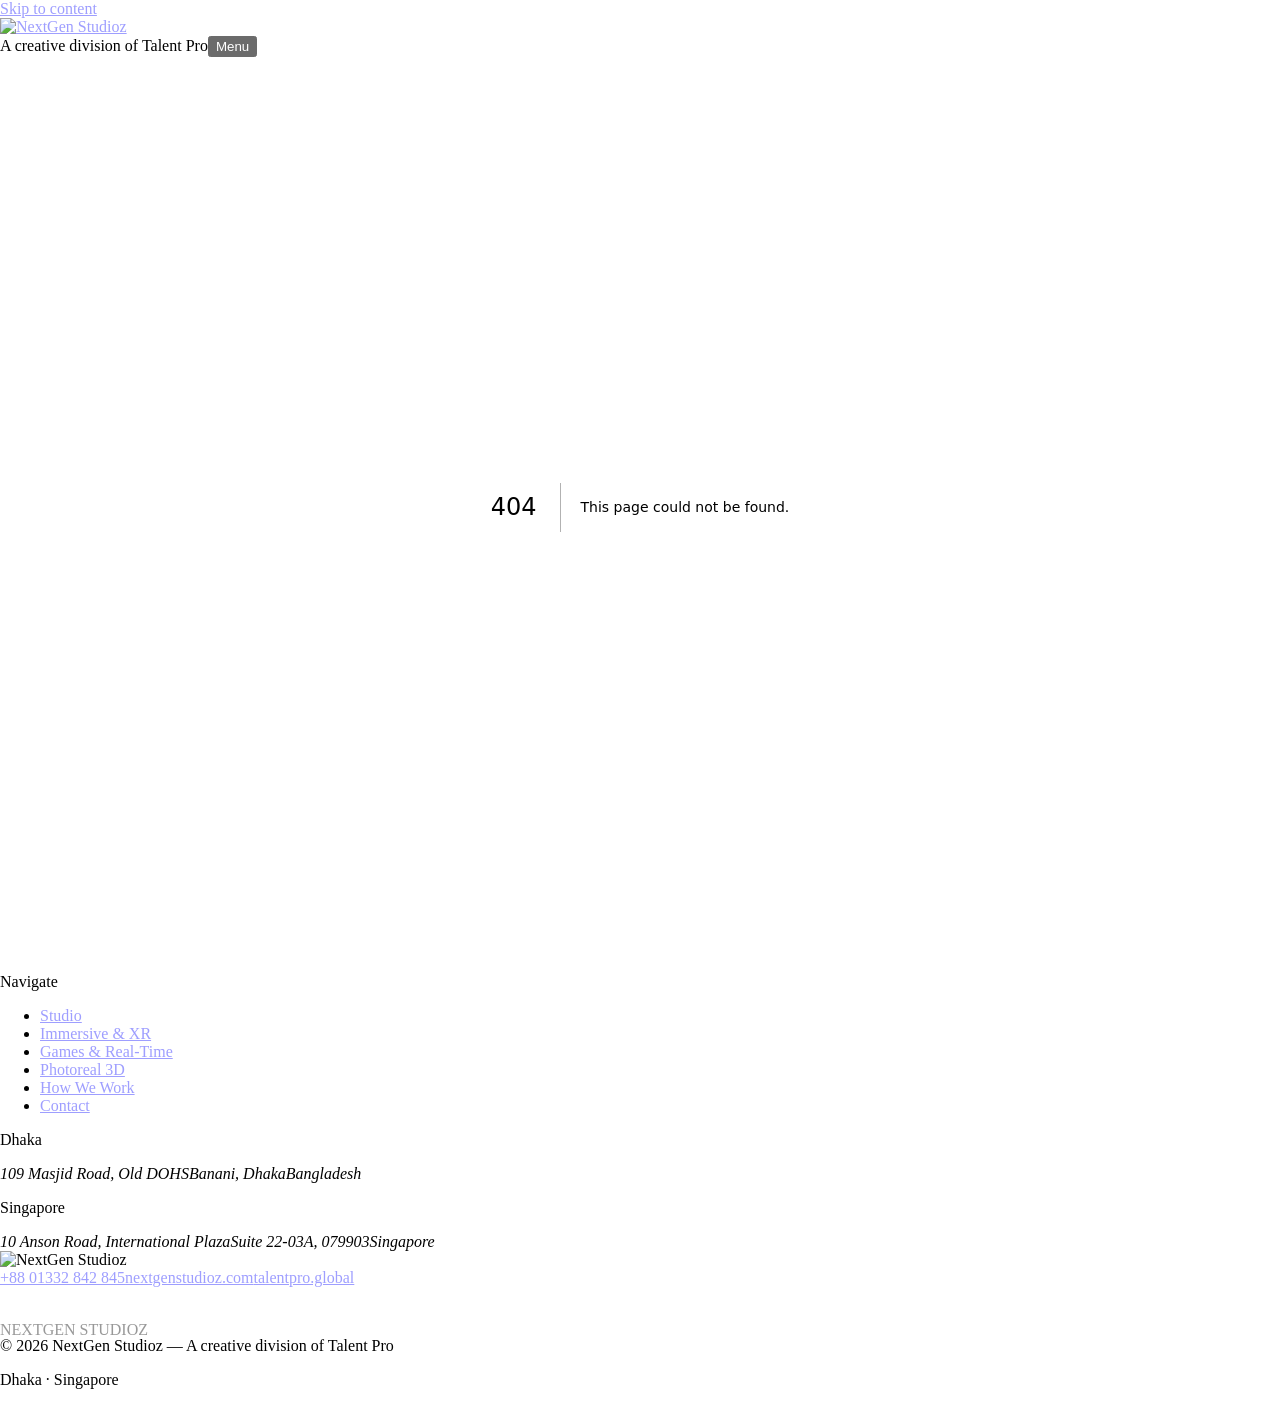
==== 404/index.html @ 26f9574d "update 2" ====
<!DOCTYPE html><html lang="en" class="archivo_70e2381f-module__LdYG7q__variable space_grotesk_138bd6dc-module__-yFhkq__variable jetbrains_mono_4eb6c4a7-module__YC5qjq__variable antialiased"><head><meta charSet="utf-8"/><meta name="viewport" content="width=device-width, initial-scale=1"/><link rel="preload" as="image" href="/NGS-Portfolio-Demo/media/logo/logo-horizontal.webp" fetchPriority="high"/><link rel="stylesheet" href="/NGS-Portfolio-Demo/_next/static/chunks/2nrxa_4731rhc.css" data-precedence="next"/><link rel="preload" as="script" fetchPriority="low" href="/NGS-Portfolio-Demo/_next/static/chunks/1u5zan5bs9a7v.js"/><script src="/NGS-Portfolio-Demo/_next/static/chunks/3ids9v7re91z2.js" async=""></script><script src="/NGS-Portfolio-Demo/_next/static/chunks/3wya1fhxq1tky.js" async=""></script><script src="/NGS-Portfolio-Demo/_next/static/chunks/turbopack-1k4b2oe8mycji.js" async=""></script><script src="/NGS-Portfolio-Demo/_next/static/chunks/1-_jfrter5m_a.js" async="" crossorigin=""></script><script src="/NGS-Portfolio-Demo/_next/static/chunks/2oms0i2e3c99r.js" async="" crossorigin=""></script><script src="/NGS-Portfolio-Demo/_next/static/chunks/43voo6egrb2h9.js" async="" crossorigin=""></script><meta name="robots" content="noindex"/><meta name="theme-color" content="#08080f"/><meta name="color-scheme" content="dark"/><title>NextGen Studioz — Immersive XR, Games &amp; Photoreal 3D</title><meta name="description" content="One studio, one pipeline — from a single product render to a world you can walk into."/><meta property="og:title" content="NextGen Studioz — We build worlds you can walk into"/><meta property="og:description" content="One studio, one pipeline — from a single product render to a world you can walk into."/><meta property="og:site_name" content="NextGen Studioz"/><meta property="og:type" content="website"/><meta name="twitter:card" content="summary_large_image"/><meta name="twitter:title" content="NextGen Studioz — We build worlds you can walk into"/><meta name="twitter:description" content="One studio, one pipeline — from a single product render to a world you can walk into."/><link rel="icon" href="/NGS-Portfolio-Demo/favicon.ico?favicon.1s7tw7rvxd7_e.ico" sizes="48x48" type="image/x-icon"/><link rel="icon" href="/NGS-Portfolio-Demo/icon.png?icon.3l4h07lm99590.png" sizes="512x512" type="image/png"/><link rel="apple-touch-icon" href="/NGS-Portfolio-Demo/apple-icon.png?apple-icon.37r2aryn9d860.png" sizes="180x180" type="image/png"/><meta name="next-size-adjust" content=""/><title>404: This page could not be found.</title><script src="/NGS-Portfolio-Demo/_next/static/chunks/0cz1d0mv5g_q7.js" noModule=""></script></head><body class="min-h-svh"><div hidden=""><!--$--><!--/$--></div><a href="#main" class="sr-only focus:not-sr-only focus:fixed focus:left-4 focus:top-4 focus:z-[99] focus:rounded-full focus:bg-bone focus:px-5 focus:py-2.5 focus:font-mono focus:text-xs focus:uppercase focus:tracking-widest focus:text-ink">Skip to content</a><header class="fixed inset-x-0 top-0 z-[80]"><div class="relative flex items-center justify-between gap-6 border-b px-gutter transition-all duration-500 border-line bg-ink/80 backdrop-blur-xl py-5"><a class="shrink-0" aria-label="NextGen Studioz — home" href="/NGS-Portfolio-Demo/"><span class="inline-block" style="transform:none"><img src="/NGS-Portfolio-Demo/media/logo/logo-horizontal.webp" alt="NextGen Studioz" width="1400" height="339" loading="eager" fetchPriority="high" decoding="async" class="block h-auto object-contain transition-all duration-500 w-[11rem]"/></span></a><div class="flex items-center gap-4"><span class="hidden font-mono text-[10px] uppercase tracking-[0.2em] text-ash drop-shadow-[0_1px_3px_rgba(8,8,15,0.9)] lg:block">A creative division of Talent Pro</span><span class="inline-block" style="transform:none"><button type="button" aria-expanded="false" aria-label="Open menu" class="group relative z-[86] flex items-center gap-3 rounded-full border border-line-2 py-2.5 pl-5 pr-2.5 transition-colors duration-300 hover:border-cyan/60"><span class="font-mono text-[10px] uppercase tracking-[0.2em] text-bone">Menu</span><span class="relative grid h-6 w-6 place-items-center"><span class="absolute h-px w-4 bg-bone"></span><span class="absolute h-px w-4 bg-bone"></span></span></button></span></div></div><div aria-hidden="true" class="brand-sweep h-px origin-left" style="transform:scaleX(0)"></div></header><main id="main"><div style="font-family:system-ui,&quot;Segoe UI&quot;,Roboto,Helvetica,Arial,sans-serif,&quot;Apple Color Emoji&quot;,&quot;Segoe UI Emoji&quot;;height:100vh;text-align:center;display:flex;flex-direction:column;align-items:center;justify-content:center"><div><style>body{color:#000;background:#fff;margin:0}.next-error-h1{border-right:1px solid rgba(0,0,0,.3)}@media (prefers-color-scheme:dark){body{color:#fff;background:#000}.next-error-h1{border-right:1px solid rgba(255,255,255,.3)}}</style><h1 class="next-error-h1" style="display:inline-block;margin:0 20px 0 0;padding:0 23px 0 0;font-size:24px;font-weight:500;vertical-align:top;line-height:49px">404</h1><div style="display:inline-block"><h2 style="font-size:14px;font-weight:400;line-height:49px;margin:0">This page could not be found.</h2></div></div></div><!--$--><!--/$--></main><footer class="relative overflow-hidden bg-ink pb-10 pt-24"><div class="shell"><div class="grid gap-14 lg:grid-cols-[minmax(0,1fr)_auto] lg:gap-20"><div class="grid gap-12 sm:grid-cols-2 lg:grid-cols-3"><nav aria-label="Footer"><p class="eyebrow mb-5">Navigate</p><ul class="flex flex-col gap-2.5"><li><a class="group inline-flex items-center gap-2.5 text-sm text-ash transition-colors duration-300 hover:text-bone" href="/NGS-Portfolio-Demo/"><span class="h-px w-0 bg-cyan transition-all duration-300 group-hover:w-4"></span>Studio</a></li><li><a class="group inline-flex items-center gap-2.5 text-sm text-ash transition-colors duration-300 hover:text-bone" href="/NGS-Portfolio-Demo/immersive/"><span class="h-px w-0 bg-cyan transition-all duration-300 group-hover:w-4"></span>Immersive &amp; XR</a></li><li><a class="group inline-flex items-center gap-2.5 text-sm text-ash transition-colors duration-300 hover:text-bone" href="/NGS-Portfolio-Demo/games/"><span class="h-px w-0 bg-cyan transition-all duration-300 group-hover:w-4"></span>Games &amp; Real-Time</a></li><li><a class="group inline-flex items-center gap-2.5 text-sm text-ash transition-colors duration-300 hover:text-bone" href="/NGS-Portfolio-Demo/visualization/"><span class="h-px w-0 bg-cyan transition-all duration-300 group-hover:w-4"></span>Photoreal 3D</a></li><li><a class="group inline-flex items-center gap-2.5 text-sm text-ash transition-colors duration-300 hover:text-bone" href="/NGS-Portfolio-Demo/workflow/"><span class="h-px w-0 bg-cyan transition-all duration-300 group-hover:w-4"></span>How We Work</a></li><li><a class="group inline-flex items-center gap-2.5 text-sm text-ash transition-colors duration-300 hover:text-bone" href="/NGS-Portfolio-Demo/contact/"><span class="h-px w-0 bg-cyan transition-all duration-300 group-hover:w-4"></span>Contact</a></li></ul></nav><div><p class="eyebrow mb-5">Dhaka</p><address class="not-italic text-sm leading-relaxed text-ash"><span class="block">109 Masjid Road, Old DOHS</span><span class="block">Banani, Dhaka</span><span class="block text-ash-3">Bangladesh</span></address></div><div><p class="eyebrow mb-5">Singapore</p><address class="not-italic text-sm leading-relaxed text-ash"><span class="block">10 Anson Road, International Plaza</span><span class="block">Suite 22-03A, 079903</span><span class="block text-ash-3">Singapore</span></address></div></div><div class="flex flex-col items-start gap-6 lg:items-end"><img src="/NGS-Portfolio-Demo/media/logo/logo-stacked.webp" alt="NextGen Studioz" width="1400" height="1174" loading="lazy" decoding="async" class="block h-auto object-contain w-32"/><div class="flex flex-col gap-1.5 lg:text-right"><a href="tel:+8801332842845" class="font-mono text-xs tracking-[0.12em] text-ash transition-colors hover:text-cyan">+88 01332 842 845</a><a href="https://nextgenstudioz.com" target="_blank" rel="noopener noreferrer" class="font-mono text-xs tracking-[0.12em] text-ash transition-colors hover:text-cyan">nextgenstudioz.com</a><a href="https://talentpro.global" target="_blank" rel="noopener noreferrer" class="font-mono text-xs tracking-[0.12em] text-ash transition-colors hover:text-cyan">talentpro.global</a></div></div></div><div class="reveal-mask mt-20 select-none" style="--reveal-b:100%;opacity:0.4;transform:translateY(18px)"><p aria-hidden="true" class="display-hero whitespace-nowrap text-[clamp(1.75rem,13.5vw,14rem)] leading-[0.8] text-ink-4">NEXTGEN STUDIOZ</p></div><div class="mt-8 flex flex-wrap items-center justify-between gap-4 border-t border-line pt-6"><p class="font-mono text-[10px] uppercase tracking-[0.18em] text-ash-4">© <!-- -->2026<!-- --> <!-- -->NextGen Studioz<!-- --> — <!-- -->A creative division of Talent Pro</p><p class="font-mono text-[10px] uppercase tracking-[0.18em] text-ash-4">Dhaka · Singapore</p></div></div></footer><script src="/NGS-Portfolio-Demo/_next/static/chunks/1u5zan5bs9a7v.js" id="_R_" async=""></script><script>(self.__next_f=self.__next_f||[]).push([0])</script><script>self.__next_f.push([1,"1:\"$Sreact.fragment\"\n2:I[33602,[\"/NGS-Portfolio-Demo/_next/static/chunks/1-_jfrter5m_a.js\",\"/NGS-Portfolio-Demo/_next/static/chunks/2oms0i2e3c99r.js\",\"/NGS-Portfolio-Demo/_next/static/chunks/43voo6egrb2h9.js\"],\"SmoothScroll\"]\n3:I[60580,[\"/NGS-Portfolio-Demo/_next/static/chunks/1-_jfrter5m_a.js\",\"/NGS-Portfolio-Demo/_next/static/chunks/2oms0i2e3c99r.js\",\"/NGS-Portfolio-Demo/_next/static/chunks/43voo6egrb2h9.js\"],\"CursorProvider\"]\n4:I[92859,[\"/NGS-Portfolio-Demo/_next/static/chunks/1-_jfrter5m_a.js\",\"/NGS-Portfolio-Demo/_next/static/chunks/2oms0i2e3c99r.js\",\"/NGS-Portfolio-Demo/_next/static/chunks/43voo6egrb2h9.js\"],\"RouteTransitionProvider\"]\n5:I[40731,[\"/NGS-Portfolio-Demo/_next/static/chunks/1-_jfrter5m_a.js\",\"/NGS-Portfolio-Demo/_next/static/chunks/2oms0i2e3c99r.js\",\"/NGS-Portfolio-Demo/_next/static/chunks/43voo6egrb2h9.js\"],\"LightboxProvider\"]\n6:I[11737,[\"/NGS-Portfolio-Demo/_next/static/chunks/1-_jfrter5m_a.js\",\"/NGS-Portfolio-Demo/_next/static/chunks/2oms0i2e3c99r.js\",\"/NGS-Portfolio-Demo/_next/static/chunks/43voo6egrb2h9.js\"],\"Preloader\"]\n7:I[42724,[\"/NGS-Portfolio-Demo/_next/static/chunks/1-_jfrter5m_a.js\",\"/NGS-Portfolio-Demo/_next/static/chunks/2oms0i2e3c99r.js\",\"/NGS-Portfolio-Demo/_next/static/chunks/43voo6egrb2h9.js\"],\"Nav\"]\n8:I[39756,[\"/NGS-Portfolio-Demo/_next/static/chunks/1-_jfrter5m_a.js\",\"/NGS-Portfolio-Demo/_next/static/chunks/2oms0i2e3c99r.js\",\"/NGS-Portfolio-Demo/_next/static/chunks/43voo6egrb2h9.js\"],\"default\"]\n9:I[37457,[\"/NGS-Portfolio-Demo/_next/static/chunks/1-_jfrter5m_a.js\",\"/NGS-Portfolio-Demo/_next/static/chunks/2oms0i2e3c99r.js\",\"/NGS-Portfolio-Demo/_next/static/chunks/43voo6egrb2h9.js\"],\"default\"]\na:I[56691,[\"/NGS-Portfolio-Demo/_next/static/chunks/1-_jfrter5m_a.js\",\"/NGS-Portfolio-Demo/_next/static/chunks/2oms0i2e3c99r.js\",\"/NGS-Portfolio-Demo/_next/static/chunks/43voo6egrb2h9.js\"],\"Footer\"]\nb:I[97367,[\"/NGS-Portfolio-Demo/_next/static/chunks/1-_jfrter5m_a.js\",\"/NGS-Portfolio-Demo/_next/static/chunks/2oms0i2e3c99r.js\",\"/NGS-Portfolio-Demo/_next/static/chunks/43voo6egrb2h9.js\"],\"OutletBoundary\"]\nc:\"$Sreact.suspense\"\nf:I[97367,[\"/NGS-Portfolio-Demo/_next/static/chunks/1-_jfrter5m_a.js\",\"/NGS-Portfolio-Demo/_next/static/chunks/2oms0i2e3c99r.js\",\"/NGS-Portfolio-Demo/_next/static/chunks/43voo6egrb2h9.js\"],\"ViewportBoundary\"]\n11:I[97367,[\"/NGS-Portfolio-Demo/_next/static/chunks/1-_jfrter5m_a.js\",\"/NGS-Portfolio-Demo/_next/static/chunks/2oms0i2e3c99r.js\",\"/NGS-Portfolio-Demo/_next/static/chunks/43voo6egrb2h9.js\"],\"MetadataBoundary\"]\n13:I[68027,[\"/NGS-Portfolio-Demo/_next/static/chunks/1-_jfrter5m_a.js\",\"/NGS-Portfolio-Demo/_next/static/chunks/2oms0i2e3c99r.js\",\"/NGS-Portfolio-Demo/_next/static/chunks/43voo6egrb2h9.js\"],\"default\",1]\n:HL[\"/NGS-Portfolio-Demo/_next/static/chunks/2nrxa_4731rhc.css\",\"style\"]\ne:X\n0:{\"P\":null,\"c\":[\"\",\"_not-found\",\"\"],\"q\":\"\",\"i\":false,\"f\":[[[\"\",{\"children\":[\"/_not-found\",{\"children\":[\"__PAGE__\",{},\"$undefined\",\"$undefined\",4608]},\"$undefined\",\"$undefined\",4608]},\"$undefined\",\"$undefined\",4624],[[\"$\",\"$1\",\"c\",{\"children\":[[[\"$\",\"link\",\"0\",{\"rel\":\"stylesheet\",\"href\":\"/NGS-Portfolio-Demo/_next/static/chunks/2nrxa_4731rhc.css\",\"precedence\":\"next\",\"crossOrigin\":\"$undefined\",\"nonce\":\"$undefined\"}],[\"$\",\"script\",\"script-0\",{\"src\":\"/NGS-Portfolio-Demo/_next/static/chunks/1-_jfrter5m_a.js\",\"async\":true,\"nonce\":\"$undefined\"}],[\"$\",\"script\",\"script-1\",{\"src\":\"/NGS-Portfolio-Demo/_next/static/chunks/2oms0i2e3c99r.js\",\"async\":true,\"nonce\":\"$undefined\"}],[\"$\",\"script\",\"script-2\",{\"src\":\"/NGS-Portfolio-Demo/_next/static/chunks/43voo6egrb2h9.js\",\"async\":true,\"nonce\":\"$undefined\"}]],[\"$\",\"html\",null,{\"lang\":\"en\",\"className\":\"archivo_70e2381f-module__LdYG7q__variable space_grotesk_138bd6dc-module__-yFhkq__variable jetbrains_mono_4eb6c4a7-module__YC5qjq__variable antialiased\",\"children\":[\"$\",\"body\",null,{\"className\":\"min-h-svh\",\"children\":[[\"$\",\"$L2\",null,{}],[\"$\",\"$L3\",null,{\"children\":[\"$\",\"$L4\",null,{\"children\":[\"$\",\"$L5\",null,{\"children\":[[\"$\",\"$L6\",null,{}],[\"$\",\"a\",null,{\"href\":\"#main\",\"className\":\"sr-only focus:not-sr-only focus:fixed focus:left-4 focus:top-4 focus:z-[99] focus:rounded-full focus:bg-bone focus:px-5 focus:py-2.5 focus:font-mono focus:text-xs focus:uppercase focus:tracking-widest focus:text-ink\",\"children\":\"Skip to content\"}],[\"$\",\"$L7\",null,{}],[\"$\",\"main\",null,{\"id\":\"main\",\"children\":[\"$\",\"$L8\",null,{\"parallelRouterKey\":\"children\",\"error\":\"$undefined\",\"errorStyles\":\"$undefined\",\"errorScripts\":\"$undefined\",\"template\":[\"$\",\"$L9\",null,{}],\"templateStyles\":\"$undefined\",\"templateScripts\":\"$undefined\",\"notFound\":[[[\"$\",\"title\",null,{\"children\":\"404: This page could not be found.\"}],[\"$\",\"div\",null,{\"style\":{\"fontFamily\":\"system-ui,\\\"Segoe UI\\\",Roboto,Helvetica,Arial,sans-serif,\\\"Apple Color Emoji\\\",\\\"Segoe UI Emoji\\\"\",\"height\":\"100vh\",\"textAlign\":\"center\",\"display\":\"flex\",\"flexDirection\":\"column\",\"alignItems\":\"center\",\"justifyContent\":\"center\"},\"children\":[\"$\",\"div\",null,{\"children\":[[\"$\",\"style\",null,{\"dangerouslySetInnerHTML\":{\"__html\":\"body{color:#000;background:#fff;margin:0}.next-error-h1{border-right:1px solid rgba(0,0,0,.3)}@media (prefers-color-scheme:dark){body{color:#fff;background:#000}.next-error-h1{border-right:1px solid rgba(255,255,255,.3)}}\"}}],[\"$\",\"h1\",null,{\"className\":\"next-error-h1\",\"style\":{\"display\":\"inline-block\",\"margin\":\"0 20px 0 0\",\"padding\":\"0 23px 0 0\",\"fontSize\":24,\"fontWeight\":500,\"verticalAlign\":\"top\",\"lineHeight\":\"49px\"},\"children\":404}],[\"$\",\"div\",null,{\"style\":{\"display\":\"inline-block\"},\"children\":[\"$\",\"h2\",null,{\"style\":{\"fontSize\":14,\"fontWeight\":400,\"lineHeight\":\"49px\",\"margin\":0},\"children\":\"This page could not be found.\"}]}]]}]}]],[]],\"forbidden\":\"$undefined\",\"unauthorized\":\"$undefined\"}]}],[\"$\",\"$La\",null,{}]]}]}]}]]}]}]]}],{\"children\":[[\"$\",\"$1\",\"c\",{\"children\":[null,[\"$\",\"$L8\",null,{\"parallelRouterKey\":\"children\",\"error\":\"$undefined\",\"errorStyles\":\"$undefined\",\"errorScripts\":\"$undefined\",\"template\":[\"$\",\"$L9\",null,{}],\"templateStyles\":\"$undefined\",\"templateScripts\":\"$undefined\",\"notFound\":\"$undefined\",\"forbidden\":\"$undefined\",\"unauthorized\":\"$undefined\"}]]}],{\"children\":[[\"$\",\"$1\",\"c\",{\"children\":[[[\"$\",\"title\",null,{\"children\":\"404: This page could not be found.\"}],[\"$\",\"div\",null,{\"style\":\"$0:f:0:1:0:props:children:1:props:children:props:children:1:props:children:props:children:props:children:3:props:children:props:notFound:0:1:props:style\",\"children\":[\"$\",\"div\",null,{\"children\":[[\"$\",\"style\",null,{\"dangerouslySetInnerHTML\":{\"__html\":\"body{color:#000;background:#fff;margin:0}.next-error-h1{border-right:1px solid rgba(0,0,0,.3)}@media (prefers-color-scheme:dark){body{color:#fff;background:#000}.next-error-h1{border-right:1px solid rgba(255,255,255,.3)}}\"}}],[\"$\",\"h1\",null,{\"className\":\"next-error-h1\",\"style\":\"$0:f:0:1:0:props:children:1:props:children:props:children:1:props:children:props:children:props:children:3:props:children:props:notFound:0:1:props:children:props:children:1:props:style\",\"children\":404}],[\"$\",\"div\",null,{\"style\":\"$0:f:0:1:0:props:children:1:props:children:props:children:1:props:children:props:children:props:children:3:props:children:props:notFound:0:1:props:children:props:children:2:props:style\",\"children\":[\"$\",\"h2\",null,{\"style\":\"$0:f:0:1:0:props:children:1:props:children:props:children:1:props:children:props:children:props:children:3:props:children:props:notFound:0:1:props:children:props:children:2:props:children:props:style\",\"children\":\"This page could not be found.\"}]}]]}]}]],null,[\"$\",\"$Lb\",null,{\"children\":[\"$\",\"$c\",null,{\"name\":\"Next.MetadataOutlet\",\"children\":\"$@d\"}]}]]}],{},null,false,null]},null,false,\"$e\"]},null,false,null],[\"$\",\"$1\",\"h\",{\"children\":[[\"$\",\"meta\",null,{\"name\":\"robots\",\"content\":\"noindex\"}],[\"$\",\"$Lf\",null,{\"children\":\"$L10\"}],[\"$\",\"div\",null,{\"hidden\":true,\"children\":[\"$\",\"$L11\",null,{\"children\":[\"$\",\"$c\",null,{\"name\":\"Next.Metadata\",\"children\":\"$L12\"}]}]}],[\"$\",\"meta\",null,{\"name\":\"next-size-adjust\",\"content\":\"\"}]]}],false]],\"m\":\"$undefined\",\"G\":[\"$13\",[[\"$\",\"link\",\"0\",{\"rel\":\"stylesheet\",\"href\":\"/NGS-Portfolio-Demo/_next/static/chunks/2nrxa_4731rhc.css\",\"precedence\":\"next\",\"crossOrigin\":\"$undefined\",\"nonce\":\"$undefined\"}]]],\"S\":true,\"h\":null,\"r\":\"$undefined\",\"s\":\"$undefined\",\"a\":\"$undefined\",\"l\":\"$undefined\",\"p\":\"$undefined\",\"d\":\"$undefined\",\"b\":\"EmUKmYuwkwnocmwogmClu\"}\ne:C\n10:[[\"$\",\"meta\",\"0\",{\"charSet\":\"utf-8\"}],[\"$\",\"meta\",\"1\",{\"name\":\"viewport\",\"content\":\"width=device-width, initial-scale=1\"}],[\"$\",\"meta\",\"2\",{\"name\":\"theme-color\",\"content\":\"#08080f\"}],[\"$\",\"meta\",\"3\",{\"name\":\"color-scheme\",\"content\":\"dark\"}]]\n14:I[27201,[\"/NGS-Portfolio-Demo/_next/static/chunks/1-_jfrter5m_a.js\",\"/NGS-Portfolio-Demo/_next/static/chunks/2oms0i2e3c99r.js\",\"/NGS-Portfolio-Demo/_next/static/chunks/43voo6egrb2h9.js\"],\"IconMark\"]\nd:null\n12:[[\"$\",\"title\",\"0\",{\"children\":\"NextGen Studioz — Immersive XR, Games \u0026 Photoreal 3D\"}],[\"$\",\"meta\",\"1\",{\"name\":\"description\",\"content\":\"One studio, one pipeline — from a single product render to a world you can walk into.\"}],[\"$\",\"meta\",\"2\",{\"property\":\"og:title\",\"content\":\"NextGen Studioz — We build worlds you can walk into\"}],[\"$\",\"meta\",\"3\",{\"property\":\"og:description\",\"content\":\"One studio, one pipeline — from a single product render to a world you can walk into.\"}],[\"$\",\"meta\",\"4\",{\"property\":\"og:site_name\",\"content\":\"NextGen Studioz\"}],[\"$\",\"meta\",\"5\",{\"property\":\"og:type\",\"content\":\"website\"}],[\"$\",\"meta\",\"6\",{\"name\":\"twitter:card\",\"content\":\"summary_large_image\"}],[\"$\",\"meta\",\"7\",{\"name\":\"twitter:title\",\"content\":\"NextGen Studioz — We build worlds you can walk into\"}],[\"$\",\"meta\",\"8\",{\"name\":\"twitter:description\",\"content\":\"One studio, one pipeline — from a single product render to a world you can walk into.\"}],[\"$\",\"link\",\"9\",{\"rel\":\"icon\",\"href\":\"/NGS-Portfolio-Demo/favicon.ico?favicon.1s7tw7rvxd7_e.ico\",\"sizes\":\"48x48\",\"type\":\"image/x-icon\"}],[\"$\",\"link\",\"10\",{\"rel\":\"icon\",\"href\":\"/NGS-Portfolio-Demo/icon.png?icon.3l4h07lm99590.png\",\"sizes\":\"512x512\",\"type\":\"image/png\"}],[\"$\",\"link\",\"11\",{\"rel\":\"apple-touch-icon\",\"href\":\"/NGS-Portfolio-Demo/apple-icon.png?apple-icon.37r2aryn9d860.png\",\"sizes\":\"180x180\",\"type\":\"image/png\"}],[\"$\",\"$L14\",\"12\",{}]]\n"])</script></body></html>
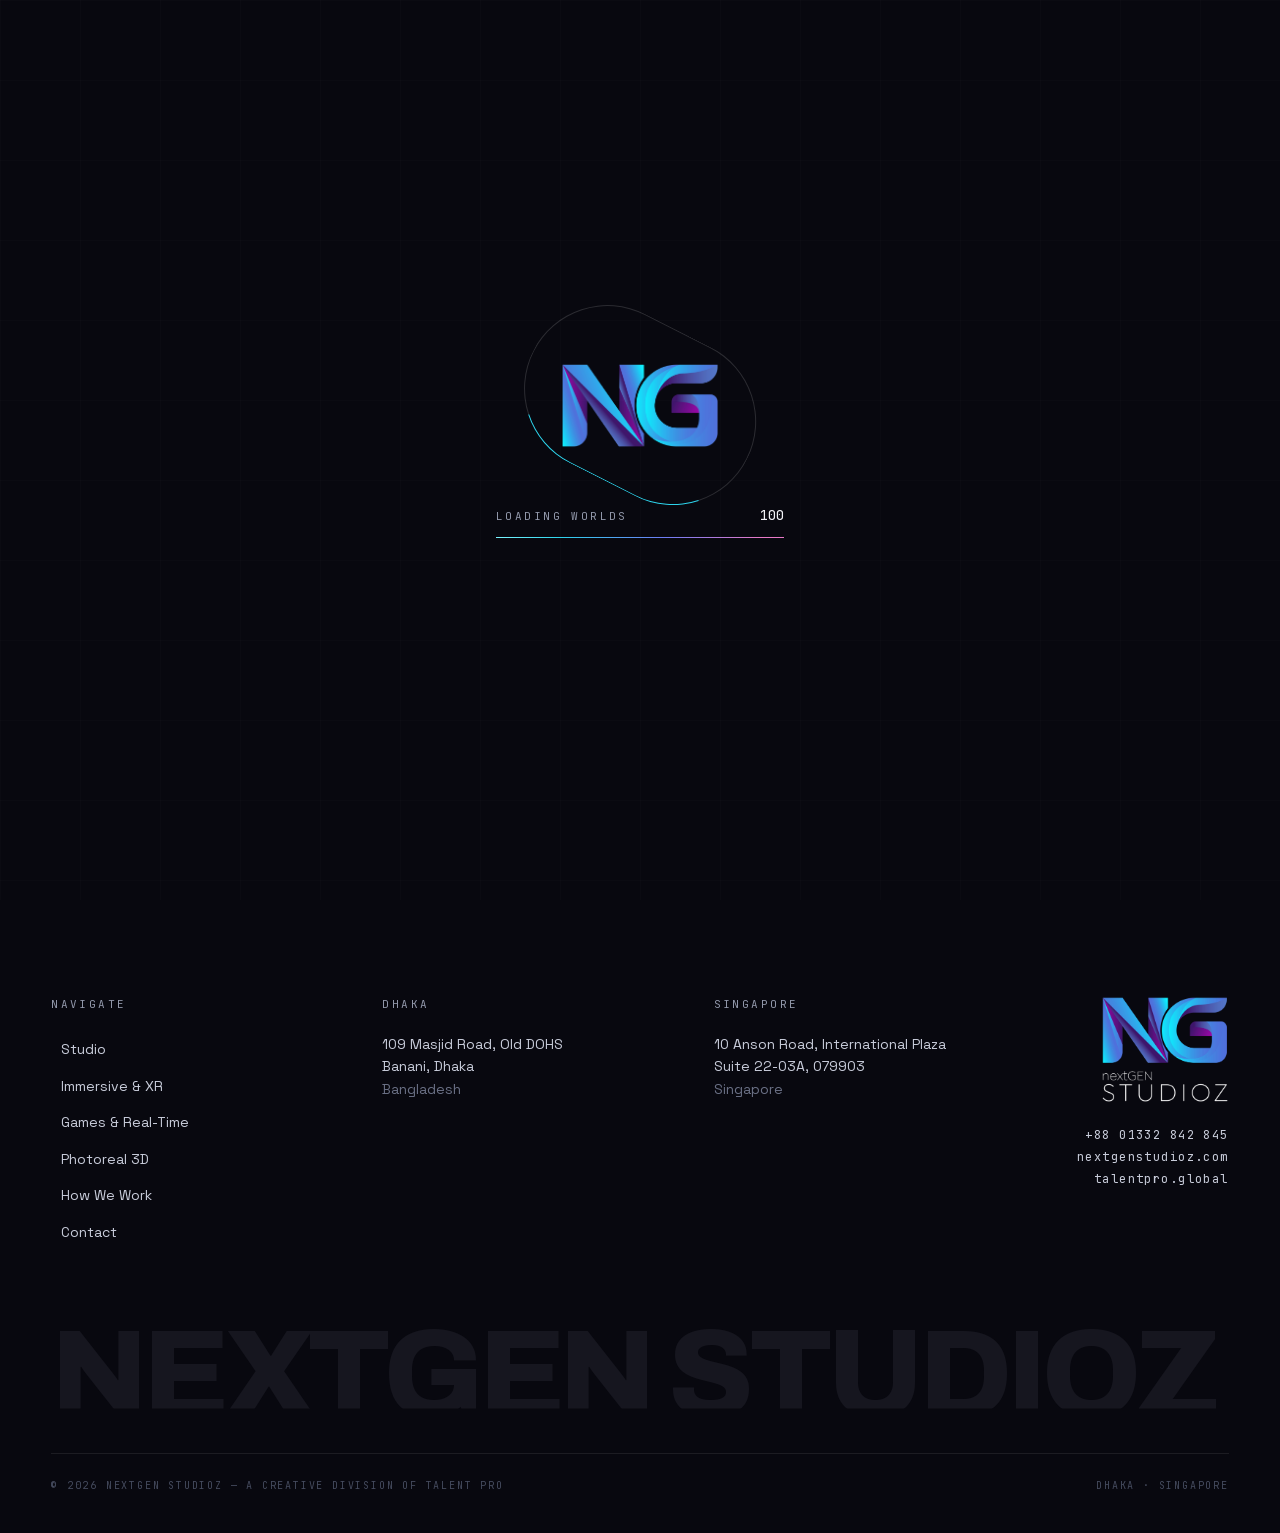
==== commit 8868e403: "Switch to custom domain" ====
--- a/404/index.html
+++ b/404/index.html
@@ -1 +1 @@
-<!DOCTYPE html><html lang="en" class="archivo_70e2381f-module__LdYG7q__variable space_grotesk_138bd6dc-module__-yFhkq__variable jetbrains_mono_4eb6c4a7-module__YC5qjq__variable antialiased"><head><meta charSet="utf-8"/><meta name="viewport" content="width=device-width, initial-scale=1"/><link rel="preload" as="image" href="/NGS-Portfolio-Demo/media/logo/logo-horizontal.webp" fetchPriority="high"/><link rel="stylesheet" href="/NGS-Portfolio-Demo/_next/static/chunks/2nrxa_4731rhc.css" data-precedence="next"/><link rel="preload" as="script" fetchPriority="low" href="/NGS-Portfolio-Demo/_next/static/chunks/1u5zan5bs9a7v.js"/><script src="/NGS-Portfolio-Demo/_next/static/chunks/3ids9v7re91z2.js" async=""></script><script src="/NGS-Portfolio-Demo/_next/static/chunks/3wya1fhxq1tky.js" async=""></script><script src="/NGS-Portfolio-Demo/_next/static/chunks/turbopack-1k4b2oe8mycji.js" async=""></script><script src="/NGS-Portfolio-Demo/_next/static/chunks/1-_jfrter5m_a.js" async="" crossorigin=""></script><script src="/NGS-Portfolio-Demo/_next/static/chunks/2oms0i2e3c99r.js" async="" crossorigin=""></script><script src="/NGS-Portfolio-Demo/_next/static/chunks/43voo6egrb2h9.js" async="" crossorigin=""></script><meta name="robots" content="noindex"/><meta name="theme-color" content="#08080f"/><meta name="color-scheme" content="dark"/><title>NextGen Studioz — Immersive XR, Games &amp; Photoreal 3D</title><meta name="description" content="One studio, one pipeline — from a single product render to a world you can walk into."/><meta property="og:title" content="NextGen Studioz — We build worlds you can walk into"/><meta property="og:description" content="One studio, one pipeline — from a single product render to a world you can walk into."/><meta property="og:site_name" content="NextGen Studioz"/><meta property="og:type" content="website"/><meta name="twitter:card" content="summary_large_image"/><meta name="twitter:title" content="NextGen Studioz — We build worlds you can walk into"/><meta name="twitter:description" content="One studio, one pipeline — from a single product render to a world you can walk into."/><link rel="icon" href="/NGS-Portfolio-Demo/favicon.ico?favicon.1s7tw7rvxd7_e.ico" sizes="48x48" type="image/x-icon"/><link rel="icon" href="/NGS-Portfolio-Demo/icon.png?icon.3l4h07lm99590.png" sizes="512x512" type="image/png"/><link rel="apple-touch-icon" href="/NGS-Portfolio-Demo/apple-icon.png?apple-icon.37r2aryn9d860.png" sizes="180x180" type="image/png"/><meta name="next-size-adjust" content=""/><title>404: This page could not be found.</title><script src="/NGS-Portfolio-Demo/_next/static/chunks/0cz1d0mv5g_q7.js" noModule=""></script></head><body class="min-h-svh"><div hidden=""><!--$--><!--/$--></div><a href="#main" class="sr-only focus:not-sr-only focus:fixed focus:left-4 focus:top-4 focus:z-[99] focus:rounded-full focus:bg-bone focus:px-5 focus:py-2.5 focus:font-mono focus:text-xs focus:uppercase focus:tracking-widest focus:text-ink">Skip to content</a><header class="fixed inset-x-0 top-0 z-[80]"><div class="relative flex items-center justify-between gap-6 border-b px-gutter transition-all duration-500 border-line bg-ink/80 backdrop-blur-xl py-5"><a class="shrink-0" aria-label="NextGen Studioz — home" href="/NGS-Portfolio-Demo/"><span class="inline-block" style="transform:none"><img src="/NGS-Portfolio-Demo/media/logo/logo-horizontal.webp" alt="NextGen Studioz" width="1400" height="339" loading="eager" fetchPriority="high" decoding="async" class="block h-auto object-contain transition-all duration-500 w-[11rem]"/></span></a><div class="flex items-center gap-4"><span class="hidden font-mono text-[10px] uppercase tracking-[0.2em] text-ash drop-shadow-[0_1px_3px_rgba(8,8,15,0.9)] lg:block">A creative division of Talent Pro</span><span class="inline-block" style="transform:none"><button type="button" aria-expanded="false" aria-label="Open menu" class="group relative z-[86] flex items-center gap-3 rounded-full border border-line-2 py-2.5 pl-5 pr-2.5 transition-colors duration-300 hover:border-cyan/60"><span class="font-mono text-[10px] uppercase tracking-[0.2em] text-bone">Menu</span><span class="relative grid h-6 w-6 place-items-center"><span class="absolute h-px w-4 bg-bone"></span><span class="absolute h-px w-4 bg-bone"></span></span></button></span></div></div><div aria-hidden="true" class="brand-sweep h-px origin-left" style="transform:scaleX(0)"></div></header><main id="main"><div style="font-family:system-ui,&quot;Segoe UI&quot;,Roboto,Helvetica,Arial,sans-serif,&quot;Apple Color Emoji&quot;,&quot;Segoe UI Emoji&quot;;height:100vh;text-align:center;display:flex;flex-direction:column;align-items:center;justify-content:center"><div><style>body{color:#000;background:#fff;margin:0}.next-error-h1{border-right:1px solid rgba(0,0,0,.3)}@media (prefers-color-scheme:dark){body{color:#fff;background:#000}.next-error-h1{border-right:1px solid rgba(255,255,255,.3)}}</style><h1 class="next-error-h1" style="display:inline-block;margin:0 20px 0 0;padding:0 23px 0 0;font-size:24px;font-weight:500;vertical-align:top;line-height:49px">404</h1><div style="display:inline-block"><h2 style="font-size:14px;font-weight:400;line-height:49px;margin:0">This page could not be found.</h2></div></div></div><!--$--><!--/$--></main><footer class="relative overflow-hidden bg-ink pb-10 pt-24"><div class="shell"><div class="grid gap-14 lg:grid-cols-[minmax(0,1fr)_auto] lg:gap-20"><div class="grid gap-12 sm:grid-cols-2 lg:grid-cols-3"><nav aria-label="Footer"><p class="eyebrow mb-5">Navigate</p><ul class="flex flex-col gap-2.5"><li><a class="group inline-flex items-center gap-2.5 text-sm text-ash transition-colors duration-300 hover:text-bone" href="/NGS-Portfolio-Demo/"><span class="h-px w-0 bg-cyan transition-all duration-300 group-hover:w-4"></span>Studio</a></li><li><a class="group inline-flex items-center gap-2.5 text-sm text-ash transition-colors duration-300 hover:text-bone" href="/NGS-Portfolio-Demo/immersive/"><span class="h-px w-0 bg-cyan transition-all duration-300 group-hover:w-4"></span>Immersive &amp; XR</a></li><li><a class="group inline-flex items-center gap-2.5 text-sm text-ash transition-colors duration-300 hover:text-bone" href="/NGS-Portfolio-Demo/games/"><span class="h-px w-0 bg-cyan transition-all duration-300 group-hover:w-4"></span>Games &amp; Real-Time</a></li><li><a class="group inline-flex items-center gap-2.5 text-sm text-ash transition-colors duration-300 hover:text-bone" href="/NGS-Portfolio-Demo/visualization/"><span class="h-px w-0 bg-cyan transition-all duration-300 group-hover:w-4"></span>Photoreal 3D</a></li><li><a class="group inline-flex items-center gap-2.5 text-sm text-ash transition-colors duration-300 hover:text-bone" href="/NGS-Portfolio-Demo/workflow/"><span class="h-px w-0 bg-cyan transition-all duration-300 group-hover:w-4"></span>How We Work</a></li><li><a class="group inline-flex items-center gap-2.5 text-sm text-ash transition-colors duration-300 hover:text-bone" href="/NGS-Portfolio-Demo/contact/"><span class="h-px w-0 bg-cyan transition-all duration-300 group-hover:w-4"></span>Contact</a></li></ul></nav><div><p class="eyebrow mb-5">Dhaka</p><address class="not-italic text-sm leading-relaxed text-ash"><span class="block">109 Masjid Road, Old DOHS</span><span class="block">Banani, Dhaka</span><span class="block text-ash-3">Bangladesh</span></address></div><div><p class="eyebrow mb-5">Singapore</p><address class="not-italic text-sm leading-relaxed text-ash"><span class="block">10 Anson Road, International Plaza</span><span class="block">Suite 22-03A, 079903</span><span class="block text-ash-3">Singapore</span></address></div></div><div class="flex flex-col items-start gap-6 lg:items-end"><img src="/NGS-Portfolio-Demo/media/logo/logo-stacked.webp" alt="NextGen Studioz" width="1400" height="1174" loading="lazy" decoding="async" class="block h-auto object-contain w-32"/><div class="flex flex-col gap-1.5 lg:text-right"><a href="tel:+8801332842845" class="font-mono text-xs tracking-[0.12em] text-ash transition-colors hover:text-cyan">+88 01332 842 845</a><a href="https://nextgenstudioz.com" target="_blank" rel="noopener noreferrer" class="font-mono text-xs tracking-[0.12em] text-ash transition-colors hover:text-cyan">nextgenstudioz.com</a><a href="https://talentpro.global" target="_blank" rel="noopener noreferrer" class="font-mono text-xs tracking-[0.12em] text-ash transition-colors hover:text-cyan">talentpro.global</a></div></div></div><div class="reveal-mask mt-20 select-none" style="--reveal-b:100%;opacity:0.4;transform:translateY(18px)"><p aria-hidden="true" class="display-hero whitespace-nowrap text-[clamp(1.75rem,13.5vw,14rem)] leading-[0.8] text-ink-4">NEXTGEN STUDIOZ</p></div><div class="mt-8 flex flex-wrap items-center justify-between gap-4 border-t border-line pt-6"><p class="font-mono text-[10px] uppercase tracking-[0.18em] text-ash-4">© <!-- -->2026<!-- --> <!-- -->NextGen Studioz<!-- --> — <!-- -->A creative division of Talent Pro</p><p class="font-mono text-[10px] uppercase tracking-[0.18em] text-ash-4">Dhaka · Singapore</p></div></div></footer><script src="/NGS-Portfolio-Demo/_next/static/chunks/1u5zan5bs9a7v.js" id="_R_" async=""></script><script>(self.__next_f=self.__next_f||[]).push([0])</script><script>self.__next_f.push([1,"1:\"$Sreact.fragment\"\n2:I[33602,[\"/NGS-Portfolio-Demo/_next/static/chunks/1-_jfrter5m_a.js\",\"/NGS-Portfolio-Demo/_next/static/chunks/2oms0i2e3c99r.js\",\"/NGS-Portfolio-Demo/_next/static/chunks/43voo6egrb2h9.js\"],\"SmoothScroll\"]\n3:I[60580,[\"/NGS-Portfolio-Demo/_next/static/chunks/1-_jfrter5m_a.js\",\"/NGS-Portfolio-Demo/_next/static/chunks/2oms0i2e3c99r.js\",\"/NGS-Portfolio-Demo/_next/static/chunks/43voo6egrb2h9.js\"],\"CursorProvider\"]\n4:I[92859,[\"/NGS-Portfolio-Demo/_next/static/chunks/1-_jfrter5m_a.js\",\"/NGS-Portfolio-Demo/_next/static/chunks/2oms0i2e3c99r.js\",\"/NGS-Portfolio-Demo/_next/static/chunks/43voo6egrb2h9.js\"],\"RouteTransitionProvider\"]\n5:I[40731,[\"/NGS-Portfolio-Demo/_next/static/chunks/1-_jfrter5m_a.js\",\"/NGS-Portfolio-Demo/_next/static/chunks/2oms0i2e3c99r.js\",\"/NGS-Portfolio-Demo/_next/static/chunks/43voo6egrb2h9.js\"],\"LightboxProvider\"]\n6:I[11737,[\"/NGS-Portfolio-Demo/_next/static/chunks/1-_jfrter5m_a.js\",\"/NGS-Portfolio-Demo/_next/static/chunks/2oms0i2e3c99r.js\",\"/NGS-Portfolio-Demo/_next/static/chunks/43voo6egrb2h9.js\"],\"Preloader\"]\n7:I[42724,[\"/NGS-Portfolio-Demo/_next/static/chunks/1-_jfrter5m_a.js\",\"/NGS-Portfolio-Demo/_next/static/chunks/2oms0i2e3c99r.js\",\"/NGS-Portfolio-Demo/_next/static/chunks/43voo6egrb2h9.js\"],\"Nav\"]\n8:I[39756,[\"/NGS-Portfolio-Demo/_next/static/chunks/1-_jfrter5m_a.js\",\"/NGS-Portfolio-Demo/_next/static/chunks/2oms0i2e3c99r.js\",\"/NGS-Portfolio-Demo/_next/static/chunks/43voo6egrb2h9.js\"],\"default\"]\n9:I[37457,[\"/NGS-Portfolio-Demo/_next/static/chunks/1-_jfrter5m_a.js\",\"/NGS-Portfolio-Demo/_next/static/chunks/2oms0i2e3c99r.js\",\"/NGS-Portfolio-Demo/_next/static/chunks/43voo6egrb2h9.js\"],\"default\"]\na:I[56691,[\"/NGS-Portfolio-Demo/_next/static/chunks/1-_jfrter5m_a.js\",\"/NGS-Portfolio-Demo/_next/static/chunks/2oms0i2e3c99r.js\",\"/NGS-Portfolio-Demo/_next/static/chunks/43voo6egrb2h9.js\"],\"Footer\"]\nb:I[97367,[\"/NGS-Portfolio-Demo/_next/static/chunks/1-_jfrter5m_a.js\",\"/NGS-Portfolio-Demo/_next/static/chunks/2oms0i2e3c99r.js\",\"/NGS-Portfolio-Demo/_next/static/chunks/43voo6egrb2h9.js\"],\"OutletBoundary\"]\nc:\"$Sreact.suspense\"\nf:I[97367,[\"/NGS-Portfolio-Demo/_next/static/chunks/1-_jfrter5m_a.js\",\"/NGS-Portfolio-Demo/_next/static/chunks/2oms0i2e3c99r.js\",\"/NGS-Portfolio-Demo/_next/static/chunks/43voo6egrb2h9.js\"],\"ViewportBoundary\"]\n11:I[97367,[\"/NGS-Portfolio-Demo/_next/static/chunks/1-_jfrter5m_a.js\",\"/NGS-Portfolio-Demo/_next/static/chunks/2oms0i2e3c99r.js\",\"/NGS-Portfolio-Demo/_next/static/chunks/43voo6egrb2h9.js\"],\"MetadataBoundary\"]\n13:I[68027,[\"/NGS-Portfolio-Demo/_next/static/chunks/1-_jfrter5m_a.js\",\"/NGS-Portfolio-Demo/_next/static/chunks/2oms0i2e3c99r.js\",\"/NGS-Portfolio-Demo/_next/static/chunks/43voo6egrb2h9.js\"],\"default\",1]\n:HL[\"/NGS-Portfolio-Demo/_next/static/chunks/2nrxa_4731rhc.css\",\"style\"]\ne:X\n0:{\"P\":null,\"c\":[\"\",\"_not-found\",\"\"],\"q\":\"\",\"i\":false,\"f\":[[[\"\",{\"children\":[\"/_not-found\",{\"children\":[\"__PAGE__\",{},\"$undefined\",\"$undefined\",4608]},\"$undefined\",\"$undefined\",4608]},\"$undefined\",\"$undefined\",4624],[[\"$\",\"$1\",\"c\",{\"children\":[[[\"$\",\"link\",\"0\",{\"rel\":\"stylesheet\",\"href\":\"/NGS-Portfolio-Demo/_next/static/chunks/2nrxa_4731rhc.css\",\"precedence\":\"next\",\"crossOrigin\":\"$undefined\",\"nonce\":\"$undefined\"}],[\"$\",\"script\",\"script-0\",{\"src\":\"/NGS-Portfolio-Demo/_next/static/chunks/1-_jfrter5m_a.js\",\"async\":true,\"nonce\":\"$undefined\"}],[\"$\",\"script\",\"script-1\",{\"src\":\"/NGS-Portfolio-Demo/_next/static/chunks/2oms0i2e3c99r.js\",\"async\":true,\"nonce\":\"$undefined\"}],[\"$\",\"script\",\"script-2\",{\"src\":\"/NGS-Portfolio-Demo/_next/static/chunks/43voo6egrb2h9.js\",\"async\":true,\"nonce\":\"$undefined\"}]],[\"$\",\"html\",null,{\"lang\":\"en\",\"className\":\"archivo_70e2381f-module__LdYG7q__variable space_grotesk_138bd6dc-module__-yFhkq__variable jetbrains_mono_4eb6c4a7-module__YC5qjq__variable antialiased\",\"children\":[\"$\",\"body\",null,{\"className\":\"min-h-svh\",\"children\":[[\"$\",\"$L2\",null,{}],[\"$\",\"$L3\",null,{\"children\":[\"$\",\"$L4\",null,{\"children\":[\"$\",\"$L5\",null,{\"children\":[[\"$\",\"$L6\",null,{}],[\"$\",\"a\",null,{\"href\":\"#main\",\"className\":\"sr-only focus:not-sr-only focus:fixed focus:left-4 focus:top-4 focus:z-[99] focus:rounded-full focus:bg-bone focus:px-5 focus:py-2.5 focus:font-mono focus:text-xs focus:uppercase focus:tracking-widest focus:text-ink\",\"children\":\"Skip to content\"}],[\"$\",\"$L7\",null,{}],[\"$\",\"main\",null,{\"id\":\"main\",\"children\":[\"$\",\"$L8\",null,{\"parallelRouterKey\":\"children\",\"error\":\"$undefined\",\"errorStyles\":\"$undefined\",\"errorScripts\":\"$undefined\",\"template\":[\"$\",\"$L9\",null,{}],\"templateStyles\":\"$undefined\",\"templateScripts\":\"$undefined\",\"notFound\":[[[\"$\",\"title\",null,{\"children\":\"404: This page could not be found.\"}],[\"$\",\"div\",null,{\"style\":{\"fontFamily\":\"system-ui,\\\"Segoe UI\\\",Roboto,Helvetica,Arial,sans-serif,\\\"Apple Color Emoji\\\",\\\"Segoe UI Emoji\\\"\",\"height\":\"100vh\",\"textAlign\":\"center\",\"display\":\"flex\",\"flexDirection\":\"column\",\"alignItems\":\"center\",\"justifyContent\":\"center\"},\"children\":[\"$\",\"div\",null,{\"children\":[[\"$\",\"style\",null,{\"dangerouslySetInnerHTML\":{\"__html\":\"body{color:#000;background:#fff;margin:0}.next-error-h1{border-right:1px solid rgba(0,0,0,.3)}@media (prefers-color-scheme:dark){body{color:#fff;background:#000}.next-error-h1{border-right:1px solid rgba(255,255,255,.3)}}\"}}],[\"$\",\"h1\",null,{\"className\":\"next-error-h1\",\"style\":{\"display\":\"inline-block\",\"margin\":\"0 20px 0 0\",\"padding\":\"0 23px 0 0\",\"fontSize\":24,\"fontWeight\":500,\"verticalAlign\":\"top\",\"lineHeight\":\"49px\"},\"children\":404}],[\"$\",\"div\",null,{\"style\":{\"display\":\"inline-block\"},\"children\":[\"$\",\"h2\",null,{\"style\":{\"fontSize\":14,\"fontWeight\":400,\"lineHeight\":\"49px\",\"margin\":0},\"children\":\"This page could not be found.\"}]}]]}]}]],[]],\"forbidden\":\"$undefined\",\"unauthorized\":\"$undefined\"}]}],[\"$\",\"$La\",null,{}]]}]}]}]]}]}]]}],{\"children\":[[\"$\",\"$1\",\"c\",{\"children\":[null,[\"$\",\"$L8\",null,{\"parallelRouterKey\":\"children\",\"error\":\"$undefined\",\"errorStyles\":\"$undefined\",\"errorScripts\":\"$undefined\",\"template\":[\"$\",\"$L9\",null,{}],\"templateStyles\":\"$undefined\",\"templateScripts\":\"$undefined\",\"notFound\":\"$undefined\",\"forbidden\":\"$undefined\",\"unauthorized\":\"$undefined\"}]]}],{\"children\":[[\"$\",\"$1\",\"c\",{\"children\":[[[\"$\",\"title\",null,{\"children\":\"404: This page could not be found.\"}],[\"$\",\"div\",null,{\"style\":\"$0:f:0:1:0:props:children:1:props:children:props:children:1:props:children:props:children:props:children:3:props:children:props:notFound:0:1:props:style\",\"children\":[\"$\",\"div\",null,{\"children\":[[\"$\",\"style\",null,{\"dangerouslySetInnerHTML\":{\"__html\":\"body{color:#000;background:#fff;margin:0}.next-error-h1{border-right:1px solid rgba(0,0,0,.3)}@media (prefers-color-scheme:dark){body{color:#fff;background:#000}.next-error-h1{border-right:1px solid rgba(255,255,255,.3)}}\"}}],[\"$\",\"h1\",null,{\"className\":\"next-error-h1\",\"style\":\"$0:f:0:1:0:props:children:1:props:children:props:children:1:props:children:props:children:props:children:3:props:children:props:notFound:0:1:props:children:props:children:1:props:style\",\"children\":404}],[\"$\",\"div\",null,{\"style\":\"$0:f:0:1:0:props:children:1:props:children:props:children:1:props:children:props:children:props:children:3:props:children:props:notFound:0:1:props:children:props:children:2:props:style\",\"children\":[\"$\",\"h2\",null,{\"style\":\"$0:f:0:1:0:props:children:1:props:children:props:children:1:props:children:props:children:props:children:3:props:children:props:notFound:0:1:props:children:props:children:2:props:children:props:style\",\"children\":\"This page could not be found.\"}]}]]}]}]],null,[\"$\",\"$Lb\",null,{\"children\":[\"$\",\"$c\",null,{\"name\":\"Next.MetadataOutlet\",\"children\":\"$@d\"}]}]]}],{},null,false,null]},null,false,\"$e\"]},null,false,null],[\"$\",\"$1\",\"h\",{\"children\":[[\"$\",\"meta\",null,{\"name\":\"robots\",\"content\":\"noindex\"}],[\"$\",\"$Lf\",null,{\"children\":\"$L10\"}],[\"$\",\"div\",null,{\"hidden\":true,\"children\":[\"$\",\"$L11\",null,{\"children\":[\"$\",\"$c\",null,{\"name\":\"Next.Metadata\",\"children\":\"$L12\"}]}]}],[\"$\",\"meta\",null,{\"name\":\"next-size-adjust\",\"content\":\"\"}]]}],false]],\"m\":\"$undefined\",\"G\":[\"$13\",[[\"$\",\"link\",\"0\",{\"rel\":\"stylesheet\",\"href\":\"/NGS-Portfolio-Demo/_next/static/chunks/2nrxa_4731rhc.css\",\"precedence\":\"next\",\"crossOrigin\":\"$undefined\",\"nonce\":\"$undefined\"}]]],\"S\":true,\"h\":null,\"r\":\"$undefined\",\"s\":\"$undefined\",\"a\":\"$undefined\",\"l\":\"$undefined\",\"p\":\"$undefined\",\"d\":\"$undefined\",\"b\":\"EmUKmYuwkwnocmwogmClu\"}\ne:C\n10:[[\"$\",\"meta\",\"0\",{\"charSet\":\"utf-8\"}],[\"$\",\"meta\",\"1\",{\"name\":\"viewport\",\"content\":\"width=device-width, initial-scale=1\"}],[\"$\",\"meta\",\"2\",{\"name\":\"theme-color\",\"content\":\"#08080f\"}],[\"$\",\"meta\",\"3\",{\"name\":\"color-scheme\",\"content\":\"dark\"}]]\n14:I[27201,[\"/NGS-Portfolio-Demo/_next/static/chunks/1-_jfrter5m_a.js\",\"/NGS-Portfolio-Demo/_next/static/chunks/2oms0i2e3c99r.js\",\"/NGS-Portfolio-Demo/_next/static/chunks/43voo6egrb2h9.js\"],\"IconMark\"]\nd:null\n12:[[\"$\",\"title\",\"0\",{\"children\":\"NextGen Studioz — Immersive XR, Games \u0026 Photoreal 3D\"}],[\"$\",\"meta\",\"1\",{\"name\":\"description\",\"content\":\"One studio, one pipeline — from a single product render to a world you can walk into.\"}],[\"$\",\"meta\",\"2\",{\"property\":\"og:title\",\"content\":\"NextGen Studioz — We build worlds you can walk into\"}],[\"$\",\"meta\",\"3\",{\"property\":\"og:description\",\"content\":\"One studio, one pipeline — from a single product render to a world you can walk into.\"}],[\"$\",\"meta\",\"4\",{\"property\":\"og:site_name\",\"content\":\"NextGen Studioz\"}],[\"$\",\"meta\",\"5\",{\"property\":\"og:type\",\"content\":\"website\"}],[\"$\",\"meta\",\"6\",{\"name\":\"twitter:card\",\"content\":\"summary_large_image\"}],[\"$\",\"meta\",\"7\",{\"name\":\"twitter:title\",\"content\":\"NextGen Studioz — We build worlds you can walk into\"}],[\"$\",\"meta\",\"8\",{\"name\":\"twitter:description\",\"content\":\"One studio, one pipeline — from a single product render to a world you can walk into.\"}],[\"$\",\"link\",\"9\",{\"rel\":\"icon\",\"href\":\"/NGS-Portfolio-Demo/favicon.ico?favicon.1s7tw7rvxd7_e.ico\",\"sizes\":\"48x48\",\"type\":\"image/x-icon\"}],[\"$\",\"link\",\"10\",{\"rel\":\"icon\",\"href\":\"/NGS-Portfolio-Demo/icon.png?icon.3l4h07lm99590.png\",\"sizes\":\"512x512\",\"type\":\"image/png\"}],[\"$\",\"link\",\"11\",{\"rel\":\"apple-touch-icon\",\"href\":\"/NGS-Portfolio-Demo/apple-icon.png?apple-icon.37r2aryn9d860.png\",\"sizes\":\"180x180\",\"type\":\"image/png\"}],[\"$\",\"$L14\",\"12\",{}]]\n"])</script></body></html>+<!DOCTYPE html><html lang="en" class="archivo_70e2381f-module__LdYG7q__variable space_grotesk_138bd6dc-module__-yFhkq__variable jetbrains_mono_4eb6c4a7-module__YC5qjq__variable antialiased"><head><meta charSet="utf-8"/><meta name="viewport" content="width=device-width, initial-scale=1"/><link rel="preload" as="image" href="/media/logo/logo-horizontal.webp" fetchPriority="high"/><link rel="stylesheet" href="/_next/static/chunks/2y717e9_n6a0z.css" data-precedence="next"/><link rel="preload" as="script" fetchPriority="low" href="/_next/static/chunks/1u5zan5bs9a7v.js"/><script src="/_next/static/chunks/2k4ea2q1pj4ke.js" async=""></script><script src="/_next/static/chunks/3wya1fhxq1tky.js" async=""></script><script src="/_next/static/chunks/turbopack-3z3-jwv8zwjfm.js" async=""></script><script src="/_next/static/chunks/1t7853rcew62u.js" async="" crossorigin=""></script><script src="/_next/static/chunks/3fwcd6-2wha7l.js" async="" crossorigin=""></script><script src="/_next/static/chunks/43voo6egrb2h9.js" async="" crossorigin=""></script><meta name="robots" content="noindex"/><meta name="theme-color" content="#08080f"/><meta name="color-scheme" content="dark"/><title>NextGen Studioz — Immersive XR, Games &amp; Photoreal 3D</title><meta name="description" content="One studio, one pipeline — from a single product render to a world you can walk into."/><meta property="og:title" content="NextGen Studioz — We build worlds you can walk into"/><meta property="og:description" content="One studio, one pipeline — from a single product render to a world you can walk into."/><meta property="og:site_name" content="NextGen Studioz"/><meta property="og:type" content="website"/><meta name="twitter:card" content="summary_large_image"/><meta name="twitter:title" content="NextGen Studioz — We build worlds you can walk into"/><meta name="twitter:description" content="One studio, one pipeline — from a single product render to a world you can walk into."/><link rel="icon" href="/favicon.ico?favicon.1s7tw7rvxd7_e.ico" sizes="48x48" type="image/x-icon"/><link rel="icon" href="/icon.png?icon.3l4h07lm99590.png" sizes="512x512" type="image/png"/><link rel="apple-touch-icon" href="/apple-icon.png?apple-icon.37r2aryn9d860.png" sizes="180x180" type="image/png"/><meta name="next-size-adjust" content=""/><title>404: This page could not be found.</title><script src="/_next/static/chunks/0cz1d0mv5g_q7.js" noModule=""></script></head><body class="min-h-svh"><div hidden=""><!--$--><!--/$--></div><a href="#main" class="sr-only focus:not-sr-only focus:fixed focus:left-4 focus:top-4 focus:z-[99] focus:rounded-full focus:bg-bone focus:px-5 focus:py-2.5 focus:font-mono focus:text-xs focus:uppercase focus:tracking-widest focus:text-ink">Skip to content</a><header class="fixed inset-x-0 top-0 z-[80]"><div class="relative flex items-center justify-between gap-6 border-b px-gutter transition-all duration-500 border-line bg-ink/80 backdrop-blur-xl py-5"><a class="shrink-0" aria-label="NextGen Studioz — home" href="/"><span class="inline-block" style="transform:none"><img src="/media/logo/logo-horizontal.webp" alt="NextGen Studioz" width="1400" height="339" loading="eager" fetchPriority="high" decoding="async" class="block h-auto object-contain transition-all duration-500 w-[11rem]"/></span></a><div class="flex items-center gap-4"><span class="hidden font-mono text-[10px] uppercase tracking-[0.2em] text-ash drop-shadow-[0_1px_3px_rgba(8,8,15,0.9)] lg:block">A creative division of Talent Pro</span><span class="inline-block" style="transform:none"><button type="button" aria-expanded="false" aria-label="Open menu" class="group relative z-[86] flex items-center gap-3 rounded-full border border-line-2 py-2.5 pl-5 pr-2.5 transition-colors duration-300 hover:border-cyan/60"><span class="font-mono text-[10px] uppercase tracking-[0.2em] text-bone">Menu</span><span class="relative grid h-6 w-6 place-items-center"><span class="absolute h-px w-4 bg-bone"></span><span class="absolute h-px w-4 bg-bone"></span></span></button></span></div></div><div aria-hidden="true" class="brand-sweep h-px origin-left" style="transform:scaleX(0)"></div></header><main id="main"><div style="font-family:system-ui,&quot;Segoe UI&quot;,Roboto,Helvetica,Arial,sans-serif,&quot;Apple Color Emoji&quot;,&quot;Segoe UI Emoji&quot;;height:100vh;text-align:center;display:flex;flex-direction:column;align-items:center;justify-content:center"><div><style>body{color:#000;background:#fff;margin:0}.next-error-h1{border-right:1px solid rgba(0,0,0,.3)}@media (prefers-color-scheme:dark){body{color:#fff;background:#000}.next-error-h1{border-right:1px solid rgba(255,255,255,.3)}}</style><h1 class="next-error-h1" style="display:inline-block;margin:0 20px 0 0;padding:0 23px 0 0;font-size:24px;font-weight:500;vertical-align:top;line-height:49px">404</h1><div style="display:inline-block"><h2 style="font-size:14px;font-weight:400;line-height:49px;margin:0">This page could not be found.</h2></div></div></div><!--$--><!--/$--></main><footer class="relative overflow-hidden bg-ink pb-10 pt-24"><div class="shell"><div class="grid gap-14 lg:grid-cols-[minmax(0,1fr)_auto] lg:gap-20"><div class="grid gap-12 sm:grid-cols-2 lg:grid-cols-3"><nav aria-label="Footer"><p class="eyebrow mb-5">Navigate</p><ul class="flex flex-col gap-2.5"><li><a class="group inline-flex items-center gap-2.5 text-sm text-ash transition-colors duration-300 hover:text-bone" href="/"><span class="h-px w-0 bg-cyan transition-all duration-300 group-hover:w-4"></span>Studio</a></li><li><a class="group inline-flex items-center gap-2.5 text-sm text-ash transition-colors duration-300 hover:text-bone" href="/immersive/"><span class="h-px w-0 bg-cyan transition-all duration-300 group-hover:w-4"></span>Immersive &amp; XR</a></li><li><a class="group inline-flex items-center gap-2.5 text-sm text-ash transition-colors duration-300 hover:text-bone" href="/games/"><span class="h-px w-0 bg-cyan transition-all duration-300 group-hover:w-4"></span>Games &amp; Real-Time</a></li><li><a class="group inline-flex items-center gap-2.5 text-sm text-ash transition-colors duration-300 hover:text-bone" href="/visualization/"><span class="h-px w-0 bg-cyan transition-all duration-300 group-hover:w-4"></span>Photoreal 3D</a></li><li><a class="group inline-flex items-center gap-2.5 text-sm text-ash transition-colors duration-300 hover:text-bone" href="/workflow/"><span class="h-px w-0 bg-cyan transition-all duration-300 group-hover:w-4"></span>How We Work</a></li><li><a class="group inline-flex items-center gap-2.5 text-sm text-ash transition-colors duration-300 hover:text-bone" href="/contact/"><span class="h-px w-0 bg-cyan transition-all duration-300 group-hover:w-4"></span>Contact</a></li></ul></nav><div><p class="eyebrow mb-5">Dhaka</p><address class="not-italic text-sm leading-relaxed text-ash"><span class="block">109 Masjid Road, Old DOHS</span><span class="block">Banani, Dhaka</span><span class="block text-ash-3">Bangladesh</span></address></div><div><p class="eyebrow mb-5">Singapore</p><address class="not-italic text-sm leading-relaxed text-ash"><span class="block">10 Anson Road, International Plaza</span><span class="block">Suite 22-03A, 079903</span><span class="block text-ash-3">Singapore</span></address></div></div><div class="flex flex-col items-start gap-6 lg:items-end"><img src="/media/logo/logo-stacked.webp" alt="NextGen Studioz" width="1400" height="1174" loading="lazy" decoding="async" class="block h-auto object-contain w-32"/><div class="flex flex-col gap-1.5 lg:text-right"><a href="tel:+8801332842845" class="font-mono text-xs tracking-[0.12em] text-ash transition-colors hover:text-cyan">+88 01332 842 845</a><a href="https://nextgenstudioz.com" target="_blank" rel="noopener noreferrer" class="font-mono text-xs tracking-[0.12em] text-ash transition-colors hover:text-cyan">nextgenstudioz.com</a><a href="https://talentpro.global" target="_blank" rel="noopener noreferrer" class="font-mono text-xs tracking-[0.12em] text-ash transition-colors hover:text-cyan">talentpro.global</a></div></div></div><div class="reveal-mask mt-20 select-none [container-type:inline-size]" style="--reveal-b:100%;opacity:0.4;transform:translateY(18px)"><p aria-hidden="true" class="display-hero whitespace-nowrap text-[10.55cqw] leading-[0.8] text-ink-4">NEXTGEN STUDIOZ</p></div><div class="mt-8 flex flex-wrap items-center justify-between gap-4 border-t border-line pt-6"><p class="font-mono text-[10px] uppercase tracking-[0.18em] text-ash-4">© <!-- -->2026<!-- --> <!-- -->NextGen Studioz<!-- --> — <!-- -->A creative division of Talent Pro</p><p class="font-mono text-[10px] uppercase tracking-[0.18em] text-ash-4">Dhaka · Singapore</p></div></div></footer><script src="/_next/static/chunks/1u5zan5bs9a7v.js" id="_R_" async=""></script><script>(self.__next_f=self.__next_f||[]).push([0])</script><script>self.__next_f.push([1,"1:\"$Sreact.fragment\"\n2:I[33602,[\"/_next/static/chunks/1t7853rcew62u.js\",\"/_next/static/chunks/3fwcd6-2wha7l.js\",\"/_next/static/chunks/43voo6egrb2h9.js\"],\"SmoothScroll\"]\n3:I[60580,[\"/_next/static/chunks/1t7853rcew62u.js\",\"/_next/static/chunks/3fwcd6-2wha7l.js\",\"/_next/static/chunks/43voo6egrb2h9.js\"],\"CursorProvider\"]\n4:I[92859,[\"/_next/static/chunks/1t7853rcew62u.js\",\"/_next/static/chunks/3fwcd6-2wha7l.js\",\"/_next/static/chunks/43voo6egrb2h9.js\"],\"RouteTransitionProvider\"]\n5:I[40731,[\"/_next/static/chunks/1t7853rcew62u.js\",\"/_next/static/chunks/3fwcd6-2wha7l.js\",\"/_next/static/chunks/43voo6egrb2h9.js\"],\"LightboxProvider\"]\n6:I[11737,[\"/_next/static/chunks/1t7853rcew62u.js\",\"/_next/static/chunks/3fwcd6-2wha7l.js\",\"/_next/static/chunks/43voo6egrb2h9.js\"],\"Preloader\"]\n7:I[42724,[\"/_next/static/chunks/1t7853rcew62u.js\",\"/_next/static/chunks/3fwcd6-2wha7l.js\",\"/_next/static/chunks/43voo6egrb2h9.js\"],\"Nav\"]\n8:I[39756,[\"/_next/static/chunks/1t7853rcew62u.js\",\"/_next/static/chunks/3fwcd6-2wha7l.js\",\"/_next/static/chunks/43voo6egrb2h9.js\"],\"default\"]\n9:I[37457,[\"/_next/static/chunks/1t7853rcew62u.js\",\"/_next/static/chunks/3fwcd6-2wha7l.js\",\"/_next/static/chunks/43voo6egrb2h9.js\"],\"default\"]\na:I[56691,[\"/_next/static/chunks/1t7853rcew62u.js\",\"/_next/static/chunks/3fwcd6-2wha7l.js\",\"/_next/static/chunks/43voo6egrb2h9.js\"],\"Footer\"]\nb:I[97367,[\"/_next/static/chunks/1t7853rcew62u.js\",\"/_next/static/chunks/3fwcd6-2wha7l.js\",\"/_next/static/chunks/43voo6egrb2h9.js\"],\"OutletBoundary\"]\nc:\"$Sreact.suspense\"\nf:I[97367,[\"/_next/static/chunks/1t7853rcew62u.js\",\"/_next/static/chunks/3fwcd6-2wha7l.js\",\"/_next/static/chunks/43voo6egrb2h9.js\"],\"ViewportBoundary\"]\n11:I[97367,[\"/_next/static/chunks/1t7853rcew62u.js\",\"/_next/static/chunks/3fwcd6-2wha7l.js\",\"/_next/static/chunks/43voo6egrb2h9.js\"],\"MetadataBoundary\"]\n13:I[68027,[\"/_next/static/chunks/1t7853rcew62u.js\",\"/_next/static/chunks/3fwcd6-2wha7l.js\",\"/_next/static/chunks/43voo6egrb2h9.js\"],\"default\",1]\n:HL[\"/_next/static/chunks/2y717e9_n6a0z.css\",\"style\"]\ne:X\n0:{\"P\":null,\"c\":[\"\",\"_not-found\",\"\"],\"q\":\"\",\"i\":false,\"f\":[[[\"\",{\"children\":[\"/_not-found\",{\"children\":[\"__PAGE__\",{},\"$undefined\",\"$undefined\",4608]},\"$undefined\",\"$undefined\",4608]},\"$undefined\",\"$undefined\",4624],[[\"$\",\"$1\",\"c\",{\"children\":[[[\"$\",\"link\",\"0\",{\"rel\":\"stylesheet\",\"href\":\"/_next/static/chunks/2y717e9_n6a0z.css\",\"precedence\":\"next\",\"crossOrigin\":\"$undefined\",\"nonce\":\"$undefined\"}],[\"$\",\"script\",\"script-0\",{\"src\":\"/_next/static/chunks/1t7853rcew62u.js\",\"async\":true,\"nonce\":\"$undefined\"}],[\"$\",\"script\",\"script-1\",{\"src\":\"/_next/static/chunks/3fwcd6-2wha7l.js\",\"async\":true,\"nonce\":\"$undefined\"}],[\"$\",\"script\",\"script-2\",{\"src\":\"/_next/static/chunks/43voo6egrb2h9.js\",\"async\":true,\"nonce\":\"$undefined\"}]],[\"$\",\"html\",null,{\"lang\":\"en\",\"className\":\"archivo_70e2381f-module__LdYG7q__variable space_grotesk_138bd6dc-module__-yFhkq__variable jetbrains_mono_4eb6c4a7-module__YC5qjq__variable antialiased\",\"children\":[\"$\",\"body\",null,{\"className\":\"min-h-svh\",\"children\":[[\"$\",\"$L2\",null,{}],[\"$\",\"$L3\",null,{\"children\":[\"$\",\"$L4\",null,{\"children\":[\"$\",\"$L5\",null,{\"children\":[[\"$\",\"$L6\",null,{}],[\"$\",\"a\",null,{\"href\":\"#main\",\"className\":\"sr-only focus:not-sr-only focus:fixed focus:left-4 focus:top-4 focus:z-[99] focus:rounded-full focus:bg-bone focus:px-5 focus:py-2.5 focus:font-mono focus:text-xs focus:uppercase focus:tracking-widest focus:text-ink\",\"children\":\"Skip to content\"}],[\"$\",\"$L7\",null,{}],[\"$\",\"main\",null,{\"id\":\"main\",\"children\":[\"$\",\"$L8\",null,{\"parallelRouterKey\":\"children\",\"error\":\"$undefined\",\"errorStyles\":\"$undefined\",\"errorScripts\":\"$undefined\",\"template\":[\"$\",\"$L9\",null,{}],\"templateStyles\":\"$undefined\",\"templateScripts\":\"$undefined\",\"notFound\":[[[\"$\",\"title\",null,{\"children\":\"404: This page could not be found.\"}],[\"$\",\"div\",null,{\"style\":{\"fontFamily\":\"system-ui,\\\"Segoe UI\\\",Roboto,Helvetica,Arial,sans-serif,\\\"Apple Color Emoji\\\",\\\"Segoe UI Emoji\\\"\",\"height\":\"100vh\",\"textAlign\":\"center\",\"display\":\"flex\",\"flexDirection\":\"column\",\"alignItems\":\"center\",\"justifyContent\":\"center\"},\"children\":[\"$\",\"div\",null,{\"children\":[[\"$\",\"style\",null,{\"dangerouslySetInnerHTML\":{\"__html\":\"body{color:#000;background:#fff;margin:0}.next-error-h1{border-right:1px solid rgba(0,0,0,.3)}@media (prefers-color-scheme:dark){body{color:#fff;background:#000}.next-error-h1{border-right:1px solid rgba(255,255,255,.3)}}\"}}],[\"$\",\"h1\",null,{\"className\":\"next-error-h1\",\"style\":{\"display\":\"inline-block\",\"margin\":\"0 20px 0 0\",\"padding\":\"0 23px 0 0\",\"fontSize\":24,\"fontWeight\":500,\"verticalAlign\":\"top\",\"lineHeight\":\"49px\"},\"children\":404}],[\"$\",\"div\",null,{\"style\":{\"display\":\"inline-block\"},\"children\":[\"$\",\"h2\",null,{\"style\":{\"fontSize\":14,\"fontWeight\":400,\"lineHeight\":\"49px\",\"margin\":0},\"children\":\"This page could not be found.\"}]}]]}]}]],[]],\"forbidden\":\"$undefined\",\"unauthorized\":\"$undefined\"}]}],[\"$\",\"$La\",null,{}]]}]}]}]]}]}]]}],{\"children\":[[\"$\",\"$1\",\"c\",{\"children\":[null,[\"$\",\"$L8\",null,{\"parallelRouterKey\":\"children\",\"error\":\"$undefined\",\"errorStyles\":\"$undefined\",\"errorScripts\":\"$undefined\",\"template\":[\"$\",\"$L9\",null,{}],\"templateStyles\":\"$undefined\",\"templateScripts\":\"$undefined\",\"notFound\":\"$undefined\",\"forbidden\":\"$undefined\",\"unauthorized\":\"$undefined\"}]]}],{\"children\":[[\"$\",\"$1\",\"c\",{\"children\":[[[\"$\",\"title\",null,{\"children\":\"404: This page could not be found.\"}],[\"$\",\"div\",null,{\"style\":\"$0:f:0:1:0:props:children:1:props:children:props:children:1:props:children:props:children:props:children:3:props:children:props:notFound:0:1:props:style\",\"children\":[\"$\",\"div\",null,{\"children\":[[\"$\",\"style\",null,{\"dangerouslySetInnerHTML\":{\"__html\":\"body{color:#000;background:#fff;margin:0}.next-error-h1{border-right:1px solid rgba(0,0,0,.3)}@media (prefers-color-scheme:dark){body{color:#fff;background:#000}.next-error-h1{border-right:1px solid rgba(255,255,255,.3)}}\"}}],[\"$\",\"h1\",null,{\"className\":\"next-error-h1\",\"style\":\"$0:f:0:1:0:props:children:1:props:children:props:children:1:props:children:props:children:props:children:3:props:children:props:notFound:0:1:props:children:props:children:1:props:style\",\"children\":404}],[\"$\",\"div\",null,{\"style\":\"$0:f:0:1:0:props:children:1:props:children:props:children:1:props:children:props:children:props:children:3:props:children:props:notFound:0:1:props:children:props:children:2:props:style\",\"children\":[\"$\",\"h2\",null,{\"style\":\"$0:f:0:1:0:props:children:1:props:children:props:children:1:props:children:props:children:props:children:3:props:children:props:notFound:0:1:props:children:props:children:2:props:children:props:style\",\"children\":\"This page could not be found.\"}]}]]}]}]],null,[\"$\",\"$Lb\",null,{\"children\":[\"$\",\"$c\",null,{\"name\":\"Next.MetadataOutlet\",\"children\":\"$@d\"}]}]]}],{},null,false,null]},null,false,\"$e\"]},null,false,null],[\"$\",\"$1\",\"h\",{\"children\":[[\"$\",\"meta\",null,{\"name\":\"robots\",\"content\":\"noindex\"}],[\"$\",\"$Lf\",null,{\"children\":\"$L10\"}],[\"$\",\"div\",null,{\"hidden\":true,\"children\":[\"$\",\"$L11\",null,{\"children\":[\"$\",\"$c\",null,{\"name\":\"Next.Metadata\",\"children\":\"$L12\"}]}]}],[\"$\",\"meta\",null,{\"name\":\"next-size-adjust\",\"content\":\"\"}]]}],false]],\"m\":\"$undefined\",\"G\":[\"$13\",[[\"$\",\"link\",\"0\",{\"rel\":\"stylesheet\",\"href\":\"/_next/static/chunks/2y717e9_n6a0z.css\",\"precedence\":\"next\",\"crossOrigin\":\"$undefined\",\"nonce\":\"$undefined\"}]]],\"S\":true,\"h\":null,\"r\":\"$undefined\",\"s\":\"$undefined\",\"a\":\"$undefined\",\"l\":\"$undefined\",\"p\":\"$undefined\",\"d\":\"$undefined\",\"b\":\"Yp4skGYWNoDwcJ2iZi7Ty\"}\ne:C\n10:[[\"$\",\"meta\",\"0\",{\"charSet\":\"utf-8\"}],[\"$\",\"meta\",\"1\",{\"name\":\"viewport\",\"content\":\"width=device-width, initial-scale=1\"}],[\"$\",\"meta\",\"2\",{\"name\":\"theme-color\",\"content\":\"#08080f\"}],[\"$\",\"meta\",\"3\",{\"name\":\"color-scheme\",\"content\":\"dark\"}]]\n14:I[27201,[\"/_next/static/chunks/1t7853rcew62u.js\",\"/_next/static/chunks/3fwcd6-2wha7l.js\",\"/_next/static/chunks/43voo6egrb2h9.js\"],\"IconMark\"]\nd:null\n12:[[\"$\",\"title\",\"0\",{\"children\":\"NextGen Studioz — Immersive XR, Games \u0026 Photoreal 3D\"}],[\"$\",\"meta\",\"1\",{\"name\":\"description\",\"content\":\"One studio, one pipeline — from a single product render to a world you can walk into.\"}],[\"$\",\"meta\",\"2\",{\"property\":\"og:title\",\"content\":\"NextGen Studioz — We build worlds you can walk into\"}],[\"$\",\"meta\",\"3\",{\"property\":\"og:description\",\"content\":\"One studio, one pipeline — from a single product render to a world you can walk into.\"}],[\"$\",\"meta\",\"4\",{\"property\":\"og:site_name\",\"content\":\"NextGen Studioz\"}],[\"$\",\"meta\",\"5\",{\"property\":\"og:type\",\"content\":\"website\"}],[\"$\",\"meta\",\"6\",{\"name\":\"twitter:card\",\"content\":\"summary_large_image\"}],[\"$\",\"meta\",\"7\",{\"name\":\"twitter:title\",\"content\":\"NextGen Studioz — We build worlds you can walk into\"}],[\"$\",\"meta\",\"8\",{\"name\":\"twitter:description\",\"content\":\"One studio, one pipeline — from a single product render to a world you can walk into.\"}],[\"$\",\"link\",\"9\",{\"rel\":\"icon\",\"href\":\"/favicon.ico?favicon.1s7tw7rvxd7_e.ico\",\"sizes\":\"48x48\",\"type\":\"image/x-icon\"}],[\"$\",\"link\",\"10\",{\"rel\":\"icon\",\"href\":\"/icon.png?icon.3l4h07lm99590.png\",\"sizes\":\"512x512\",\"type\":\"image/png\"}],[\"$\",\"link\",\"11\",{\"rel\":\"apple-touch-icon\",\"href\":\"/apple-icon.png?apple-icon.37r2aryn9d860.png\",\"sizes\":\"180x180\",\"type\":\"image/png\"}],[\"$\",\"$L14\",\"12\",{}]]\n"])</script></body></html>
--- a/_next/static/chunks/2y717e9_n6a0z.css
+++ b/_next/static/chunks/2y717e9_n6a0z.css
@@ -0,0 +1,4 @@
+@font-face{font-family:Archivo;font-style:normal;font-weight:400;font-stretch:100%;font-display:swap;src:url(../media/a2947afc6a06879b-s.1gyfqm5yhhzs7.woff2)format("woff2");unicode-range:U+102-103,U+110-111,U+128-129,U+168-169,U+1A0-1A1,U+1AF-1B0,U+300-301,U+303-304,U+308-309,U+323,U+329,U+1EA0-1EF9,U+20AB}@font-face{font-family:Archivo;font-style:normal;font-weight:400;font-stretch:100%;font-display:swap;src:url(../media/651aaf1801011892-s.357dd_6abeqge.woff2)format("woff2");unicode-range:U+100-2BA,U+2BD-2C5,U+2C7-2CC,U+2CE-2D7,U+2DD-2FF,U+304,U+308,U+329,U+1D00-1DBF,U+1E00-1E9F,U+1EF2-1EFF,U+2020,U+20A0-20AB,U+20AD-20C0,U+2113,U+2C60-2C7F,U+A720-A7FF}@font-face{font-family:Archivo;font-style:normal;font-weight:400;font-stretch:100%;font-display:swap;src:url(../media/75affa71d1e2f6a7-s.p.17-aodiw50953.woff2)format("woff2");unicode-range:U+??,U+131,U+152-153,U+2BB-2BC,U+2C6,U+2DA,U+2DC,U+304,U+308,U+329,U+2000-206F,U+20AC,U+2122,U+2191,U+2193,U+2212,U+2215,U+FEFF,U+FFFD}@font-face{font-family:Archivo;font-style:normal;font-weight:500;font-stretch:100%;font-display:swap;src:url(../media/a2947afc6a06879b-s.1gyfqm5yhhzs7.woff2)format("woff2");unicode-range:U+102-103,U+110-111,U+128-129,U+168-169,U+1A0-1A1,U+1AF-1B0,U+300-301,U+303-304,U+308-309,U+323,U+329,U+1EA0-1EF9,U+20AB}@font-face{font-family:Archivo;font-style:normal;font-weight:500;font-stretch:100%;font-display:swap;src:url(../media/651aaf1801011892-s.357dd_6abeqge.woff2)format("woff2");unicode-range:U+100-2BA,U+2BD-2C5,U+2C7-2CC,U+2CE-2D7,U+2DD-2FF,U+304,U+308,U+329,U+1D00-1DBF,U+1E00-1E9F,U+1EF2-1EFF,U+2020,U+20A0-20AB,U+20AD-20C0,U+2113,U+2C60-2C7F,U+A720-A7FF}@font-face{font-family:Archivo;font-style:normal;font-weight:500;font-stretch:100%;font-display:swap;src:url(../media/75affa71d1e2f6a7-s.p.17-aodiw50953.woff2)format("woff2");unicode-range:U+??,U+131,U+152-153,U+2BB-2BC,U+2C6,U+2DA,U+2DC,U+304,U+308,U+329,U+2000-206F,U+20AC,U+2122,U+2191,U+2193,U+2212,U+2215,U+FEFF,U+FFFD}@font-face{font-family:Archivo;font-style:normal;font-weight:600;font-stretch:100%;font-display:swap;src:url(../media/a2947afc6a06879b-s.1gyfqm5yhhzs7.woff2)format("woff2");unicode-range:U+102-103,U+110-111,U+128-129,U+168-169,U+1A0-1A1,U+1AF-1B0,U+300-301,U+303-304,U+308-309,U+323,U+329,U+1EA0-1EF9,U+20AB}@font-face{font-family:Archivo;font-style:normal;font-weight:600;font-stretch:100%;font-display:swap;src:url(../media/651aaf1801011892-s.357dd_6abeqge.woff2)format("woff2");unicode-range:U+100-2BA,U+2BD-2C5,U+2C7-2CC,U+2CE-2D7,U+2DD-2FF,U+304,U+308,U+329,U+1D00-1DBF,U+1E00-1E9F,U+1EF2-1EFF,U+2020,U+20A0-20AB,U+20AD-20C0,U+2113,U+2C60-2C7F,U+A720-A7FF}@font-face{font-family:Archivo;font-style:normal;font-weight:600;font-stretch:100%;font-display:swap;src:url(../media/75affa71d1e2f6a7-s.p.17-aodiw50953.woff2)format("woff2");unicode-range:U+??,U+131,U+152-153,U+2BB-2BC,U+2C6,U+2DA,U+2DC,U+304,U+308,U+329,U+2000-206F,U+20AC,U+2122,U+2191,U+2193,U+2212,U+2215,U+FEFF,U+FFFD}@font-face{font-family:Archivo;font-style:normal;font-weight:700;font-stretch:100%;font-display:swap;src:url(../media/a2947afc6a06879b-s.1gyfqm5yhhzs7.woff2)format("woff2");unicode-range:U+102-103,U+110-111,U+128-129,U+168-169,U+1A0-1A1,U+1AF-1B0,U+300-301,U+303-304,U+308-309,U+323,U+329,U+1EA0-1EF9,U+20AB}@font-face{font-family:Archivo;font-style:normal;font-weight:700;font-stretch:100%;font-display:swap;src:url(../media/651aaf1801011892-s.357dd_6abeqge.woff2)format("woff2");unicode-range:U+100-2BA,U+2BD-2C5,U+2C7-2CC,U+2CE-2D7,U+2DD-2FF,U+304,U+308,U+329,U+1D00-1DBF,U+1E00-1E9F,U+1EF2-1EFF,U+2020,U+20A0-20AB,U+20AD-20C0,U+2113,U+2C60-2C7F,U+A720-A7FF}@font-face{font-family:Archivo;font-style:normal;font-weight:700;font-stretch:100%;font-display:swap;src:url(../media/75affa71d1e2f6a7-s.p.17-aodiw50953.woff2)format("woff2");unicode-range:U+??,U+131,U+152-153,U+2BB-2BC,U+2C6,U+2DA,U+2DC,U+304,U+308,U+329,U+2000-206F,U+20AC,U+2122,U+2191,U+2193,U+2212,U+2215,U+FEFF,U+FFFD}@font-face{font-family:Archivo;font-style:normal;font-weight:800;font-stretch:100%;font-display:swap;src:url(../media/a2947afc6a06879b-s.1gyfqm5yhhzs7.woff2)format("woff2");unicode-range:U+102-103,U+110-111,U+128-129,U+168-169,U+1A0-1A1,U+1AF-1B0,U+300-301,U+303-304,U+308-309,U+323,U+329,U+1EA0-1EF9,U+20AB}@font-face{font-family:Archivo;font-style:normal;font-weight:800;font-stretch:100%;font-display:swap;src:url(../media/651aaf1801011892-s.357dd_6abeqge.woff2)format("woff2");unicode-range:U+100-2BA,U+2BD-2C5,U+2C7-2CC,U+2CE-2D7,U+2DD-2FF,U+304,U+308,U+329,U+1D00-1DBF,U+1E00-1E9F,U+1EF2-1EFF,U+2020,U+20A0-20AB,U+20AD-20C0,U+2113,U+2C60-2C7F,U+A720-A7FF}@font-face{font-family:Archivo;font-style:normal;font-weight:800;font-stretch:100%;font-display:swap;src:url(../media/75affa71d1e2f6a7-s.p.17-aodiw50953.woff2)format("woff2");unicode-range:U+??,U+131,U+152-153,U+2BB-2BC,U+2C6,U+2DA,U+2DC,U+304,U+308,U+329,U+2000-206F,U+20AC,U+2122,U+2191,U+2193,U+2212,U+2215,U+FEFF,U+FFFD}@font-face{font-family:Archivo Fallback;src:local(Arial);ascent-override:88.96%;descent-override:21.28%;line-gap-override:0.0%;size-adjust:98.7%}.archivo_70e2381f-module__LdYG7q__className{font-family:Archivo,Archivo Fallback;font-style:normal}.archivo_70e2381f-module__LdYG7q__variable{--font-archivo:"Archivo", "Archivo Fallback"}
+@font-face{font-family:Space Grotesk;font-style:normal;font-weight:300 700;font-display:swap;src:url(../media/32687112bd2dd8db-s.1gepa_7fcx9fm.woff2)format("woff2");unicode-range:U+102-103,U+110-111,U+128-129,U+168-169,U+1A0-1A1,U+1AF-1B0,U+300-301,U+303-304,U+308-309,U+323,U+329,U+1EA0-1EF9,U+20AB}@font-face{font-family:Space Grotesk;font-style:normal;font-weight:300 700;font-display:swap;src:url(../media/28868e710e86be81-s.2eksvhm1z0jwa.woff2)format("woff2");unicode-range:U+100-2BA,U+2BD-2C5,U+2C7-2CC,U+2CE-2D7,U+2DD-2FF,U+304,U+308,U+329,U+1D00-1DBF,U+1E00-1E9F,U+1EF2-1EFF,U+2020,U+20A0-20AB,U+20AD-20C0,U+2113,U+2C60-2C7F,U+A720-A7FF}@font-face{font-family:Space Grotesk;font-style:normal;font-weight:300 700;font-display:swap;src:url(../media/0c89a48fa5027cee-s.p.2cyn07wtgehh0.woff2)format("woff2");unicode-range:U+??,U+131,U+152-153,U+2BB-2BC,U+2C6,U+2DA,U+2DC,U+304,U+308,U+329,U+2000-206F,U+20AC,U+2122,U+2191,U+2193,U+2212,U+2215,U+FEFF,U+FFFD}@font-face{font-family:Space Grotesk Fallback;src:local(Arial);ascent-override:89.71%;descent-override:26.62%;line-gap-override:0.0%;size-adjust:109.69%}.space_grotesk_138bd6dc-module__-yFhkq__className{font-family:Space Grotesk,Space Grotesk Fallback;font-style:normal}.space_grotesk_138bd6dc-module__-yFhkq__variable{--font-grotesk:"Space Grotesk", "Space Grotesk Fallback"}
+@font-face{font-family:JetBrains Mono;font-style:normal;font-weight:400;font-display:swap;src:url(../media/04c5164763c40239-s.1kd-r_s9smv5m.woff2)format("woff2");unicode-range:U+460-52F,U+1C80-1C8A,U+20B4,U+2DE0-2DFF,U+A640-A69F,U+FE2E-FE2F}@font-face{font-family:JetBrains Mono;font-style:normal;font-weight:400;font-display:swap;src:url(../media/26f284dcc38c84c0-s.3hlisc-pwq13z.woff2)format("woff2");unicode-range:U+301,U+400-45F,U+490-491,U+4B0-4B1,U+2116}@font-face{font-family:JetBrains Mono;font-style:normal;font-weight:400;font-display:swap;src:url(../media/7e7f32a39836f228-s.0-oo9_1x_xmvg.woff2)format("woff2");unicode-range:U+370-377,U+37A-37F,U+384-38A,U+38C,U+38E-3A1,U+3A3-3FF}@font-face{font-family:JetBrains Mono;font-style:normal;font-weight:400;font-display:swap;src:url(../media/fa39153a3fc630ba-s.36fqqi66-3tjb.woff2)format("woff2");unicode-range:U+102-103,U+110-111,U+128-129,U+168-169,U+1A0-1A1,U+1AF-1B0,U+300-301,U+303-304,U+308-309,U+323,U+329,U+1EA0-1EF9,U+20AB}@font-face{font-family:JetBrains Mono;font-style:normal;font-weight:400;font-display:swap;src:url(../media/6a5386fd6038edbe-s.3_z45zcoc-xoz.woff2)format("woff2");unicode-range:U+100-2BA,U+2BD-2C5,U+2C7-2CC,U+2CE-2D7,U+2DD-2FF,U+304,U+308,U+329,U+1D00-1DBF,U+1E00-1E9F,U+1EF2-1EFF,U+2020,U+20A0-20AB,U+20AD-20C0,U+2113,U+2C60-2C7F,U+A720-A7FF}@font-face{font-family:JetBrains Mono;font-style:normal;font-weight:400;font-display:swap;src:url(../media/051742360c26797e-s.p.1bkzbscqrt8rl.woff2)format("woff2");unicode-range:U+??,U+131,U+152-153,U+2BB-2BC,U+2C6,U+2DA,U+2DC,U+304,U+308,U+329,U+2000-206F,U+20AC,U+2122,U+2191,U+2193,U+2212,U+2215,U+FEFF,U+FFFD}@font-face{font-family:JetBrains Mono;font-style:normal;font-weight:500;font-display:swap;src:url(../media/04c5164763c40239-s.1kd-r_s9smv5m.woff2)format("woff2");unicode-range:U+460-52F,U+1C80-1C8A,U+20B4,U+2DE0-2DFF,U+A640-A69F,U+FE2E-FE2F}@font-face{font-family:JetBrains Mono;font-style:normal;font-weight:500;font-display:swap;src:url(../media/26f284dcc38c84c0-s.3hlisc-pwq13z.woff2)format("woff2");unicode-range:U+301,U+400-45F,U+490-491,U+4B0-4B1,U+2116}@font-face{font-family:JetBrains Mono;font-style:normal;font-weight:500;font-display:swap;src:url(../media/7e7f32a39836f228-s.0-oo9_1x_xmvg.woff2)format("woff2");unicode-range:U+370-377,U+37A-37F,U+384-38A,U+38C,U+38E-3A1,U+3A3-3FF}@font-face{font-family:JetBrains Mono;font-style:normal;font-weight:500;font-display:swap;src:url(../media/fa39153a3fc630ba-s.36fqqi66-3tjb.woff2)format("woff2");unicode-range:U+102-103,U+110-111,U+128-129,U+168-169,U+1A0-1A1,U+1AF-1B0,U+300-301,U+303-304,U+308-309,U+323,U+329,U+1EA0-1EF9,U+20AB}@font-face{font-family:JetBrains Mono;font-style:normal;font-weight:500;font-display:swap;src:url(../media/6a5386fd6038edbe-s.3_z45zcoc-xoz.woff2)format("woff2");unicode-range:U+100-2BA,U+2BD-2C5,U+2C7-2CC,U+2CE-2D7,U+2DD-2FF,U+304,U+308,U+329,U+1D00-1DBF,U+1E00-1E9F,U+1EF2-1EFF,U+2020,U+20A0-20AB,U+20AD-20C0,U+2113,U+2C60-2C7F,U+A720-A7FF}@font-face{font-family:JetBrains Mono;font-style:normal;font-weight:500;font-display:swap;src:url(../media/051742360c26797e-s.p.1bkzbscqrt8rl.woff2)format("woff2");unicode-range:U+??,U+131,U+152-153,U+2BB-2BC,U+2C6,U+2DA,U+2DC,U+304,U+308,U+329,U+2000-206F,U+20AC,U+2122,U+2191,U+2193,U+2212,U+2215,U+FEFF,U+FFFD}@font-face{font-family:JetBrains Mono;font-style:normal;font-weight:600;font-display:swap;src:url(../media/04c5164763c40239-s.1kd-r_s9smv5m.woff2)format("woff2");unicode-range:U+460-52F,U+1C80-1C8A,U+20B4,U+2DE0-2DFF,U+A640-A69F,U+FE2E-FE2F}@font-face{font-family:JetBrains Mono;font-style:normal;font-weight:600;font-display:swap;src:url(../media/26f284dcc38c84c0-s.3hlisc-pwq13z.woff2)format("woff2");unicode-range:U+301,U+400-45F,U+490-491,U+4B0-4B1,U+2116}@font-face{font-family:JetBrains Mono;font-style:normal;font-weight:600;font-display:swap;src:url(../media/7e7f32a39836f228-s.0-oo9_1x_xmvg.woff2)format("woff2");unicode-range:U+370-377,U+37A-37F,U+384-38A,U+38C,U+38E-3A1,U+3A3-3FF}@font-face{font-family:JetBrains Mono;font-style:normal;font-weight:600;font-display:swap;src:url(../media/fa39153a3fc630ba-s.36fqqi66-3tjb.woff2)format("woff2");unicode-range:U+102-103,U+110-111,U+128-129,U+168-169,U+1A0-1A1,U+1AF-1B0,U+300-301,U+303-304,U+308-309,U+323,U+329,U+1EA0-1EF9,U+20AB}@font-face{font-family:JetBrains Mono;font-style:normal;font-weight:600;font-display:swap;src:url(../media/6a5386fd6038edbe-s.3_z45zcoc-xoz.woff2)format("woff2");unicode-range:U+100-2BA,U+2BD-2C5,U+2C7-2CC,U+2CE-2D7,U+2DD-2FF,U+304,U+308,U+329,U+1D00-1DBF,U+1E00-1E9F,U+1EF2-1EFF,U+2020,U+20A0-20AB,U+20AD-20C0,U+2113,U+2C60-2C7F,U+A720-A7FF}@font-face{font-family:JetBrains Mono;font-style:normal;font-weight:600;font-display:swap;src:url(../media/051742360c26797e-s.p.1bkzbscqrt8rl.woff2)format("woff2");unicode-range:U+??,U+131,U+152-153,U+2BB-2BC,U+2C6,U+2DA,U+2DC,U+304,U+308,U+329,U+2000-206F,U+20AC,U+2122,U+2191,U+2193,U+2212,U+2215,U+FEFF,U+FFFD}@font-face{font-family:JetBrains Mono Fallback;src:local(Arial);ascent-override:75.79%;descent-override:22.29%;line-gap-override:0.0%;size-adjust:134.59%}.jetbrains_mono_4eb6c4a7-module__YC5qjq__className{font-family:JetBrains Mono,JetBrains Mono Fallback;font-style:normal}.jetbrains_mono_4eb6c4a7-module__YC5qjq__variable{--font-mono-jb:"JetBrains Mono", "JetBrains Mono Fallback"}
+@layer properties{@supports (((-webkit-hyphens:none)) and (not (margin-trim:inline))) or ((-moz-orient:inline) and (not (color:rgb(from red r g b)))){*,:before,:after,::backdrop{--tw-translate-x:0;--tw-translate-y:0;--tw-translate-z:0;--tw-scale-x:1;--tw-scale-y:1;--tw-scale-z:1;--tw-rotate-x:initial;--tw-rotate-y:initial;--tw-rotate-z:initial;--tw-skew-x:initial;--tw-skew-y:initial;--tw-scroll-snap-strictness:proximity;--tw-space-y-reverse:0;--tw-space-x-reverse:0;--tw-divide-y-reverse:0;--tw-border-style:solid;--tw-gradient-position:initial;--tw-gradient-from:#0000;--tw-gradient-via:#0000;--tw-gradient-to:#0000;--tw-gradient-stops:initial;--tw-gradient-via-stops:initial;--tw-gradient-from-position:0%;--tw-gradient-via-position:50%;--tw-gradient-to-position:100%;--tw-leading:initial;--tw-font-weight:initial;--tw-tracking:initial;--tw-ordinal:initial;--tw-slashed-zero:initial;--tw-numeric-figure:initial;--tw-numeric-spacing:initial;--tw-numeric-fraction:initial;--tw-shadow:0 0 #0000;--tw-shadow-color:initial;--tw-shadow-alpha:100%;--tw-inset-shadow:0 0 #0000;--tw-inset-shadow-color:initial;--tw-inset-shadow-alpha:100%;--tw-ring-color:initial;--tw-ring-shadow:0 0 #0000;--tw-inset-ring-color:initial;--tw-inset-ring-shadow:0 0 #0000;--tw-ring-inset:initial;--tw-ring-offset-width:0px;--tw-ring-offset-color:#fff;--tw-ring-offset-shadow:0 0 #0000;--tw-outline-style:solid;--tw-blur:initial;--tw-brightness:initial;--tw-contrast:initial;--tw-grayscale:initial;--tw-hue-rotate:initial;--tw-invert:initial;--tw-opacity:initial;--tw-saturate:initial;--tw-sepia:initial;--tw-drop-shadow:initial;--tw-drop-shadow-color:initial;--tw-drop-shadow-alpha:100%;--tw-drop-shadow-size:initial;--tw-backdrop-blur:initial;--tw-backdrop-brightness:initial;--tw-backdrop-contrast:initial;--tw-backdrop-grayscale:initial;--tw-backdrop-hue-rotate:initial;--tw-backdrop-invert:initial;--tw-backdrop-opacity:initial;--tw-backdrop-saturate:initial;--tw-backdrop-sepia:initial;--tw-duration:initial;--tw-ease:initial;--tw-text-shadow-color:initial;--tw-text-shadow-alpha:100%}}}@layer theme{:root,:host{--font-sans:var(--font-grotesk), "Space Grotesk", system-ui, sans-serif;--font-serif:ui-serif, Georgia, Cambria, "Times New Roman", Times, serif;--font-mono:var(--font-mono-jb), "JetBrains Mono", ui-monospace, monospace;--color-red-500:#fb2c36;--color-red-600:#e40014;--color-red-700:#bf000f;--color-yellow-500:#edb200;--color-yellow-600:#cd8900;--color-green-500:#00c758;--color-green-600:#00a544;--color-blue-50:#eff6ff;--color-blue-100:#dbeafe;--color-blue-200:#bedbff;--color-blue-300:#90c5ff;--color-blue-400:#54a2ff;--color-blue-500:#3080ff;--color-blue-600:#155dfc;--color-blue-700:#1447e6;--color-blue-800:#193cb8;--color-blue-900:#1c398e;--color-purple-500:#ac4bff;--color-purple-600:#9810fa;--color-pink-500:#f6339a;--color-gray-50:#f9fafb;--color-gray-100:#f3f4f6;--color-gray-200:#e5e7eb;--color-gray-300:#d1d5dc;--color-gray-400:#99a1af;--color-gray-500:#6a7282;--color-gray-600:#4a5565;--color-gray-700:#364153;--color-gray-800:#1e2939;--color-gray-900:#101828;--color-gray-950:#030712;--color-black:#000;--color-white:#fff;--spacing:.25rem;--breakpoint-xl:80rem;--container-xs:20rem;--container-sm:24rem;--container-md:28rem;--container-lg:32rem;--container-xl:36rem;--container-2xl:42rem;--container-3xl:48rem;--container-4xl:56rem;--container-7xl:80rem;--text-xs:.75rem;--text-xs--line-height:calc(1 / .75);--text-sm:.875rem;--text-sm--line-height:calc(1.25 / .875);--text-base:1rem;--text-base--line-height:calc(1.5 / 1);--text-lg:1.125rem;--text-lg--line-height:calc(1.75 / 1.125);--text-xl:1.25rem;--text-xl--line-height:calc(1.75 / 1.25);--text-2xl:1.5rem;--text-2xl--line-height:calc(2 / 1.5);--text-3xl:1.875rem;--text-3xl--line-height:calc(2.25 / 1.875);--text-4xl:2.25rem;--text-4xl--line-height:calc(2.5 / 2.25);--text-5xl:3rem;--text-5xl--line-height:1;--text-6xl:3.75rem;--text-6xl--line-height:1;--font-weight-thin:100;--font-weight-light:300;--font-weight-normal:400;--font-weight-medium:500;--font-weight-semibold:600;--font-weight-bold:700;--font-weight-black:900;--tracking-tighter:-.05em;--tracking-tight:-.025em;--tracking-normal:0em;--tracking-wide:.025em;--tracking-wider:.05em;--tracking-widest:.1em;--leading-tight:1.25;--leading-snug:1.375;--leading-normal:1.5;--leading-relaxed:1.625;--leading-loose:2;--radius-sm:.25rem;--radius-md:.375rem;--radius-lg:.5rem;--radius-xl:.75rem;--radius-2xl:1rem;--radius-3xl:1.5rem;--shadow-sm:0 1px 3px 0 #0000001a, 0 1px 2px -1px #0000001a;--shadow-md:0 4px 6px -1px #0000001a, 0 2px 4px -2px #0000001a;--shadow-lg:0 10px 15px -3px #0000001a, 0 4px 6px -4px #0000001a;--shadow-xl:0 20px 25px -5px #0000001a, 0 8px 10px -6px #0000001a;--shadow-2xl:0 25px 50px -12px #00000040;--ease-out:cubic-bezier(0, 0, .2, 1);--ease-in-out:cubic-bezier(.4, 0, .2, 1);--animate-spin:spin 1s linear infinite;--animate-ping:ping 1s cubic-bezier(0, 0, .2, 1) infinite;--animate-pulse:pulse 2s cubic-bezier(.4, 0, .6, 1) infinite;--animate-bounce:bounce 1s infinite;--blur-lg:16px;--blur-xl:24px;--blur-2xl:40px;--aspect-video:16 / 9;--default-transition-duration:.15s;--default-transition-timing-function:cubic-bezier(.4, 0, .2, 1);--default-font-family:var(--font-sans);--default-mono-font-family:var(--font-mono);--color-ink:#08080f;--color-ink-2:#0b0b14;--color-ink-3:#101019;--color-ink-4:#16161f;--color-bone:#f2f3f7;--color-bone-2:#dfe2ec;--color-ash:#c8ccda;--color-ash-2:#9298ab;--color-ash-3:#6a7085;--color-ash-4:#454b5e;--color-cyan:#2dd4ec;--color-cyan-hot:#7df5ff;--color-indigo:#6c7cf5;--color-magenta:#e879c7;--color-line:#ffffff14;--color-line-2:#ffffff24;--font-display:var(--font-archivo), "Archivo", system-ui, sans-serif;--ease-out-quart:cubic-bezier(.25, 1, .5, 1);--spacing-gutter:clamp(1.25rem, 4vw, 4.5rem)}@supports (color:lab(0% 0 0)){:root,:host{--color-red-500:lab(55.4814% 75.0732 48.8528);--color-red-600:lab(48.4493% 77.4328 61.5452);--color-red-700:lab(40.4273% 67.2623 53.7441);--color-yellow-500:lab(76.3898% 14.5258 98.4589);--color-yellow-600:lab(62.7799% 22.4198 86.1544);--color-green-500:lab(70.5521% -66.5147 45.8072);--color-green-600:lab(59.0978% -58.6621 41.2579);--color-blue-50:lab(96.492% -1.14647 -5.11479);--color-blue-100:lab(92.0301% -2.24757 -11.6453);--color-blue-200:lab(86.15% -4.04379 -21.0797);--color-blue-300:lab(77.5052% -6.4629 -36.42);--color-blue-400:lab(65.0361% -1.42062 -56.9803);--color-blue-500:lab(54.1736% 13.3368 -74.6839);--color-blue-600:lab(44.0605% 29.0279 -86.0352);--color-blue-700:lab(36.9089% 35.0961 -85.6872);--color-blue-800:lab(30.2514% 27.7854 -70.2699);--color-blue-900:lab(26.1542% 15.7545 -51.5504);--color-purple-500:lab(52.0183% 66.11 -78.2316);--color-purple-600:lab(43.0295% 75.21 -86.5669);--color-pink-500:lab(56.9303% 76.8162 -8.07021);--color-gray-50:lab(98.2596% -.247031 -.706708);--color-gray-100:lab(96.1596% -.082314 -1.13575);--color-gray-200:lab(91.6229% -.159085 -2.26791);--color-gray-300:lab(85.1236% -.612259 -3.7138);--color-gray-400:lab(65.9269% -.832707 -8.17474);--color-gray-500:lab(47.7841% -.393212 -10.0268);--color-gray-600:lab(35.6337% -1.58697 -10.8425);--color-gray-700:lab(27.1134% -.956401 -12.3224);--color-gray-800:lab(16.1051% -1.18239 -11.7533);--color-gray-900:lab(8.11897% .811279 -12.254);--color-gray-950:lab(1.90334% .278696 -5.48866);--color-line:lab(100% 0 0/.08);--color-line-2:lab(100% 0 0/.14)}}}@layer base{*,:after,:before,::backdrop{box-sizing:border-box;border:0 solid;margin:0;padding:0}::file-selector-button{box-sizing:border-box;border:0 solid;margin:0;padding:0}html,:host{-webkit-text-size-adjust:100%;tab-size:4;line-height:1.5;font-family:var(--default-font-family,-apple-system, BlinkMacSystemFont, "Segoe UI", Roboto, "Helvetica Neue", "Noto Sans", Arial, sans-serif, "Apple Color Emoji", "Segoe UI Emoji", "Segoe UI Symbol", "Noto Color Emoji");font-feature-settings:var(--default-font-feature-settings,normal);font-variation-settings:var(--default-font-variation-settings,normal);-webkit-tap-highlight-color:transparent}hr{height:0;color:inherit;border-top-width:1px}abbr:where([title]){-webkit-text-decoration:underline dotted;text-decoration:underline dotted}h1,h2,h3,h4,h5,h6{font-size:inherit;font-weight:inherit}a{color:inherit;-webkit-text-decoration:inherit;-webkit-text-decoration:inherit;-webkit-text-decoration:inherit;-webkit-text-decoration:inherit;text-decoration:inherit}b,strong{font-weight:bolder}code,kbd,samp,pre{font-family:var(--default-mono-font-family,ui-monospace, SFMono-Regular, Menlo, Monaco, Consolas, "Liberation Mono", "Courier New", monospace);font-feature-settings:var(--default-mono-font-feature-settings,normal);font-variation-settings:var(--default-mono-font-variation-settings,normal);font-size:1em}small{font-size:80%}sub,sup{vertical-align:baseline;font-size:75%;line-height:0;position:relative}sub{bottom:-.25em}sup{top:-.5em}table{text-indent:0;border-color:inherit;border-collapse:collapse}:-moz-focusring:where(:not(iframe)){outline:auto}progress{vertical-align:baseline}summary{display:list-item}ol,ul,menu{list-style:none}img,svg,video,canvas,audio,iframe,embed,object{vertical-align:middle;display:block}img,video{max-width:100%;height:auto}button,input,select,optgroup,textarea{font:inherit;font-feature-settings:inherit;font-variation-settings:inherit;letter-spacing:inherit;color:inherit;opacity:1;background-color:#0000;border-radius:0}::file-selector-button{font:inherit;font-feature-settings:inherit;font-variation-settings:inherit;letter-spacing:inherit;color:inherit;opacity:1;background-color:#0000;border-radius:0}:where(select:is([multiple],[size])) optgroup{font-weight:bolder}:where(select:is([multiple],[size])) optgroup option{padding-inline-start:20px}::file-selector-button{margin-inline-end:4px}::placeholder{opacity:1}@supports (not ((-webkit-appearance:-apple-pay-button))) or (contain-intrinsic-size:1px){::placeholder{color:currentColor}@supports (color:color-mix(in lab, red, red)){::placeholder{color:color-mix(in oklab, currentcolor 50%, transparent)}}}textarea{resize:vertical}::-webkit-search-decoration{-webkit-appearance:none}::-webkit-date-and-time-value{min-height:1lh;text-align:inherit}::-webkit-datetime-edit{display:inline-flex}::-webkit-datetime-edit-fields-wrapper{padding:0}::-webkit-datetime-edit{padding-block:0}::-webkit-datetime-edit-year-field{padding-block:0}::-webkit-datetime-edit-month-field{padding-block:0}::-webkit-datetime-edit-day-field{padding-block:0}::-webkit-datetime-edit-hour-field{padding-block:0}::-webkit-datetime-edit-minute-field{padding-block:0}::-webkit-datetime-edit-second-field{padding-block:0}::-webkit-datetime-edit-millisecond-field{padding-block:0}::-webkit-datetime-edit-meridiem-field{padding-block:0}::-webkit-calendar-picker-indicator{line-height:1}:-moz-ui-invalid{box-shadow:none}button,input:where([type=button],[type=reset],[type=submit]){appearance:button}::file-selector-button{appearance:button}::-webkit-inner-spin-button{height:auto}::-webkit-outer-spin-button{height:auto}[hidden]:where(:not([hidden=until-found])){display:none!important}*{border-color:var(--color-line)}html{background:var(--color-ink);--lightningcss-light: ;--lightningcss-dark:initial;color-scheme:dark;scroll-behavior:auto}body{background:var(--color-ink);color:var(--color-bone);font-family:var(--font-sans);font-feature-settings:"ss01", "cv01";-webkit-font-smoothing:antialiased;overflow-x:clip}::selection{background:var(--color-cyan);color:var(--color-ink)}:focus-visible{outline:2px solid var(--color-cyan-hot);outline-offset:3px;border-radius:2px}h1,h2,h3,h4{font-family:var(--font-display);letter-spacing:-.03em;text-wrap:balance;font-weight:700;line-height:.95}p{text-wrap:pretty}html[data-cursor=on],html[data-cursor=on] a,html[data-cursor=on] button{cursor:none}}@layer components{.eyebrow{font-family:var(--font-mono);letter-spacing:.22em;text-transform:uppercase;color:var(--color-ash-2);font-size:.6875rem}.display-hero{font-family:var(--font-display);letter-spacing:-.045em;font-size:clamp(2.75rem,11vw,11rem);font-weight:800;line-height:.86}.display-xl{font-family:var(--font-display);letter-spacing:-.04em;font-size:clamp(2.25rem,6.5vw,5.5rem);font-weight:700;line-height:.92}.display-lg{font-family:var(--font-display);letter-spacing:-.03em;font-size:clamp(1.75rem,3.6vw,3rem);font-weight:700;line-height:.98}.brand-sweep{background-image:linear-gradient(100deg, var(--color-cyan-hot) 0%, var(--color-cyan) 22%, var(--color-indigo) 58%, var(--color-magenta) 92%)}.brand-text{background-image:linear-gradient(100deg, var(--color-cyan-hot) 0%, var(--color-cyan) 24%, var(--color-indigo) 60%, var(--color-magenta) 95%);color:#0000;-webkit-background-clip:text;background-clip:text}.grid-paper{background-image:linear-gradient(90deg,#ffffff09 1px,#0000 1px),linear-gradient(#ffffff09 1px,#0000 1px);background-image:linear-gradient(90deg,lab(100% 0 0/.035) 1px,#0000 1px),linear-gradient(lab(100% 0 0/.035) 1px,#0000 1px);background-size:5rem 5rem}.noise:after{content:"";pointer-events:none;opacity:.035;background-image:url("data:image/svg+xml,%3Csvg xmlns='http://www.w3.org/2000/svg' width='140' height='140'%3E%3Cfilter id='n'%3E%3CfeTurbulence type='fractalNoise' baseFrequency='0.85' numOctaves='3'/%3E%3C/filter%3E%3Crect width='140' height='140' filter='url(%23n)'/%3E%3C/svg%3E");position:absolute;inset:0}.reveal-mask{clip-path:inset(0% 0% var(--reveal-b,0%) 0%)}.shell{width:100%;padding-inline:var(--spacing-gutter);max-width:100rem;margin-inline:auto}}@layer utilities{.\@container{container-type:inline-size}.\@container-size{container-type:size}.\[container-type\:inline-size\]{container-type:inline-size}.pointer-events-none{pointer-events:none}.collapse{visibility:collapse}.invisible{visibility:hidden}.visible{visibility:visible}.sr-only{clip-path:inset(50%);white-space:nowrap;border-width:0;width:1px;height:1px;margin:-1px;padding:0;position:absolute;overflow:hidden}.absolute{position:absolute}.fixed{position:fixed}.relative{position:relative}.static{position:static}.sticky{position:sticky}.-inset-8{inset:calc(var(--spacing) * -8)}.-inset-10{inset:calc(var(--spacing) * -10)}.inset-0{inset:0}.inset-4{inset:calc(var(--spacing) * 4)}.inset-x-0{inset-inline:0}.inset-x-4{inset-inline:calc(var(--spacing) * 4)}.inset-y-8{inset-block:calc(var(--spacing) * 8)}.top-0{top:0}.top-2{top:calc(var(--spacing) * 2)}.top-3{top:calc(var(--spacing) * 3)}.top-4{top:calc(var(--spacing) * 4)}.top-5{top:calc(var(--spacing) * 5)}.top-6{top:calc(var(--spacing) * 6)}.top-11{top:calc(var(--spacing) * 11)}.top-24{top:calc(var(--spacing) * 24)}.top-\[0\.6875rem\]{top:.6875rem}.top-\[117px\]{top:117px}.-right-16{right:calc(var(--spacing) * -16)}.-right-24{right:calc(var(--spacing) * -24)}.right-0{right:0}.right-3{right:calc(var(--spacing) * 3)}.right-4{right:calc(var(--spacing) * 4)}.right-5{right:calc(var(--spacing) * 5)}.bottom-0{bottom:0}.bottom-2{bottom:calc(var(--spacing) * 2)}.bottom-3{bottom:calc(var(--spacing) * 3)}.bottom-5{bottom:calc(var(--spacing) * 5)}.bottom-6{bottom:calc(var(--spacing) * 6)}.bottom-8{bottom:calc(var(--spacing) * 8)}.left-0{left:0}.left-3{left:calc(var(--spacing) * 3)}.left-5{left:calc(var(--spacing) * 5)}.left-11{left:calc(var(--spacing) * 11)}.left-\[0\.6875rem\]{left:.6875rem}.isolate{isolation:isolate}.z-0{z-index:0}.z-10{z-index:10}.z-20{z-index:20}.z-30{z-index:30}.z-40{z-index:40}.z-50{z-index:50}.z-\[80\]{z-index:80}.z-\[85\]{z-index:85}.z-\[86\]{z-index:86}.z-\[88\]{z-index:88}.z-\[90\]{z-index:90}.z-\[95\]{z-index:95}.z-\[100\]{z-index:100}.order-1{order:1}.order-2{order:2}.col-span-2{grid-column:span 2/span 2}.row-span-3{grid-row:span 3/span 3}.container{width:100%}@media (min-width:40rem){.container{max-width:40rem}}@media (min-width:48rem){.container{max-width:48rem}}@media (min-width:64rem){.container{max-width:64rem}}@media (min-width:80rem){.container{max-width:80rem}}@media (min-width:96rem){.container{max-width:96rem}}.m-4{margin:calc(var(--spacing) * 4)}.m-6{margin:calc(var(--spacing) * 6)}.mx-auto{margin-inline:auto}.my-6{margin-block:calc(var(--spacing) * 6)}.-mt-4{margin-top:calc(var(--spacing) * -4)}.mt-1{margin-top:var(--spacing)}.mt-1\.5{margin-top:calc(var(--spacing) * 1.5)}.mt-2{margin-top:calc(var(--spacing) * 2)}.mt-2\.5{margin-top:calc(var(--spacing) * 2.5)}.mt-3{margin-top:calc(var(--spacing) * 3)}.mt-3\.5{margin-top:calc(var(--spacing) * 3.5)}.mt-4{margin-top:calc(var(--spacing) * 4)}.mt-5{margin-top:calc(var(--spacing) * 5)}.mt-6{margin-top:calc(var(--spacing) * 6)}.mt-7{margin-top:calc(var(--spacing) * 7)}.mt-8{margin-top:calc(var(--spacing) * 8)}.mt-9{margin-top:calc(var(--spacing) * 9)}.mt-10{margin-top:calc(var(--spacing) * 10)}.mt-11{margin-top:calc(var(--spacing) * 11)}.mt-12{margin-top:calc(var(--spacing) * 12)}.mt-14{margin-top:calc(var(--spacing) * 14)}.mt-20{margin-top:calc(var(--spacing) * 20)}.mt-24{margin-top:calc(var(--spacing) * 24)}.mt-auto{margin-top:auto}.mr-2{margin-right:calc(var(--spacing) * 2)}.mr-\[0\.28em\]{margin-right:.28em}.mb-1{margin-bottom:var(--spacing)}.mb-1\.5{margin-bottom:calc(var(--spacing) * 1.5)}.mb-2{margin-bottom:calc(var(--spacing) * 2)}.mb-2\.5{margin-bottom:calc(var(--spacing) * 2.5)}.mb-3{margin-bottom:calc(var(--spacing) * 3)}.mb-4{margin-bottom:calc(var(--spacing) * 4)}.mb-5{margin-bottom:calc(var(--spacing) * 5)}.mb-6{margin-bottom:calc(var(--spacing) * 6)}.mb-8{margin-bottom:calc(var(--spacing) * 8)}.mb-10{margin-bottom:calc(var(--spacing) * 10)}.mb-12{margin-bottom:calc(var(--spacing) * 12)}.mb-14{margin-bottom:calc(var(--spacing) * 14)}.mb-16{margin-bottom:calc(var(--spacing) * 16)}.ml-1{margin-left:var(--spacing)}.ml-auto{margin-left:auto}.line-clamp-3{-webkit-line-clamp:3;-webkit-box-orient:vertical;display:-webkit-box;overflow:hidden}.block{display:block}.contents{display:contents}.flex{display:flex}.grid{display:grid}.hidden{display:none}.inline{display:inline}.inline-block{display:inline-block}.inline-flex{display:inline-flex}.inline-grid{display:inline-grid}.list-item{display:list-item}.table{display:table}.aspect-\[3\/4\]{aspect-ratio:3/4}.aspect-\[4\/3\]{aspect-ratio:4/3}.aspect-\[4\/5\]{aspect-ratio:4/5}.aspect-\[9\/14\]{aspect-ratio:9/14}.aspect-\[16\/10\]{aspect-ratio:16/10}.aspect-square{aspect-ratio:1}.aspect-video{aspect-ratio:var(--aspect-video)}.size-6{width:calc(var(--spacing) * 6);height:calc(var(--spacing) * 6)}.size-8{width:calc(var(--spacing) * 8);height:calc(var(--spacing) * 8)}.h-0\.5{height:calc(var(--spacing) * .5)}.h-1{height:var(--spacing)}.h-1\.5{height:calc(var(--spacing) * 1.5)}.h-2{height:calc(var(--spacing) * 2)}.h-3{height:calc(var(--spacing) * 3)}.h-3\.5{height:calc(var(--spacing) * 3.5)}.h-4{height:calc(var(--spacing) * 4)}.h-5{height:calc(var(--spacing) * 5)}.h-6{height:calc(var(--spacing) * 6)}.h-7{height:calc(var(--spacing) * 7)}.h-8{height:calc(var(--spacing) * 8)}.h-9{height:calc(var(--spacing) * 9)}.h-10{height:calc(var(--spacing) * 10)}.h-11{height:calc(var(--spacing) * 11)}.h-12{height:calc(var(--spacing) * 12)}.h-14{height:calc(var(--spacing) * 14)}.h-16{height:calc(var(--spacing) * 16)}.h-20{height:calc(var(--spacing) * 20)}.h-24{height:calc(var(--spacing) * 24)}.h-28{height:calc(var(--spacing) * 28)}.h-48{height:calc(var(--spacing) * 48)}.h-64{height:calc(var(--spacing) * 64)}.h-\[1\.2rem\]{height:1.2rem}.h-\[1\.375rem\]{height:1.375rem}.h-\[22rem\]{height:22rem}.h-\[76svh\]{height:76svh}.h-\[100svh\]{height:100svh}.h-\[500px\]{height:500px}.h-auto{height:auto}.h-full{height:100%}.h-px{height:1px}.h-screen{height:100vh}.max-h-96{max-height:calc(var(--spacing) * 96)}.max-h-\[22rem\]{max-height:22rem}.max-h-full{max-height:100%}.min-h-0{min-height:0}.min-h-\[32rem\]{min-height:32rem}.min-h-\[40rem\]{min-height:40rem}.min-h-dvh{min-height:100dvh}.min-h-screen{min-height:100vh}.min-h-svh{min-height:100svh}.w-0{width:0}.w-1{width:var(--spacing)}.w-1\.5{width:calc(var(--spacing) * 1.5)}.w-1\/2{width:50%}.w-1\/3{width:33.3333%}.w-2{width:calc(var(--spacing) * 2)}.w-3{width:calc(var(--spacing) * 3)}.w-3\.5{width:calc(var(--spacing) * 3.5)}.w-4{width:calc(var(--spacing) * 4)}.w-5{width:calc(var(--spacing) * 5)}.w-6{width:calc(var(--spacing) * 6)}.w-7{width:calc(var(--spacing) * 7)}.w-8{width:calc(var(--spacing) * 8)}.w-11{width:calc(var(--spacing) * 11)}.w-12{width:calc(var(--spacing) * 12)}.w-14{width:calc(var(--spacing) * 14)}.w-20{width:calc(var(--spacing) * 20)}.w-24{width:calc(var(--spacing) * 24)}.w-28{width:calc(var(--spacing) * 28)}.w-32{width:calc(var(--spacing) * 32)}.w-56{width:calc(var(--spacing) * 56)}.w-64{width:calc(var(--spacing) * 64)}.w-\[1\.2rem\]{width:1.2rem}.w-\[1\.375rem\]{width:1.375rem}.w-\[8\.5rem\]{width:8.5rem}.w-\[11rem\]{width:11rem}.w-\[38vw\]{width:38vw}.w-\[46vw\]{width:46vw}.w-\[180px\]{width:180px}.w-\[200px\]{width:200px}.w-\[250px\]{width:250px}.w-\[500px\]{width:500px}.w-auto{width:auto}.w-full{width:100%}.w-max{width:max-content}.w-px{width:1px}.w-screen{width:100vw}.max-w-3xl{max-width:var(--container-3xl)}.max-w-4xl{max-width:var(--container-4xl)}.max-w-7xl{max-width:var(--container-7xl)}.max-w-\[14ch\]{max-width:14ch}.max-w-\[16ch\]{max-width:16ch}.max-w-\[18ch\]{max-width:18ch}.max-w-\[22ch\]{max-width:22ch}.max-w-lg{max-width:var(--container-lg)}.max-w-md{max-width:var(--container-md)}.max-w-prose{max-width:65ch}.max-w-screen-xl{max-width:var(--breakpoint-xl)}.max-w-sm{max-width:var(--container-sm)}.max-w-xl{max-width:var(--container-xl)}.max-w-xs{max-width:var(--container-xs)}.min-w-0{min-width:0}.min-w-11{min-width:calc(var(--spacing) * 11)}.flex-1{flex:1}.flex-shrink,.shrink{flex-shrink:1}.shrink-0{flex-shrink:0}.grow{flex-grow:1}.origin-bottom{transform-origin:bottom}.origin-left{transform-origin:0}.-translate-x-1\/2{--tw-translate-x:calc(calc(1 / 2 * 100%) * -1);translate:var(--tw-translate-x) var(--tw-translate-y)}.-translate-x-\[5px\]{--tw-translate-x:calc(5px * -1);translate:var(--tw-translate-x) var(--tw-translate-y)}.-translate-y-1\/2{--tw-translate-y:calc(calc(1 / 2 * 100%) * -1);translate:var(--tw-translate-x) var(--tw-translate-y)}.-translate-y-\[4px\]{--tw-translate-y:calc(4px * -1);translate:var(--tw-translate-x) var(--tw-translate-y)}.translate-y-\[-0\.2em\]{--tw-translate-y:-.2em;translate:var(--tw-translate-x) var(--tw-translate-y)}.translate-y-full{--tw-translate-y:100%;translate:var(--tw-translate-x) var(--tw-translate-y)}.scale-0{--tw-scale-x:0%;--tw-scale-y:0%;--tw-scale-z:0%;scale:var(--tw-scale-x) var(--tw-scale-y)}.scale-100{--tw-scale-x:100%;--tw-scale-y:100%;--tw-scale-z:100%;scale:var(--tw-scale-x) var(--tw-scale-y)}.scale-110{--tw-scale-x:110%;--tw-scale-y:110%;--tw-scale-z:110%;scale:var(--tw-scale-x) var(--tw-scale-y)}.scale-x-0{--tw-scale-x:0%;scale:var(--tw-scale-x) var(--tw-scale-y)}.scale-y-0{--tw-scale-y:0%;scale:var(--tw-scale-x) var(--tw-scale-y)}.scale-\[1\.01\]{scale:1.01}.rotate-0{rotate:none}.rotate-45{rotate:45deg}.rotate-90{rotate:90deg}.transform{transform:var(--tw-rotate-x,) var(--tw-rotate-y,) var(--tw-rotate-z,) var(--tw-skew-x,) var(--tw-skew-y,)}.animate-bounce{animation:var(--animate-bounce)}.animate-ping{animation:var(--animate-ping)}.animate-pulse{animation:var(--animate-pulse)}.animate-spin{animation:var(--animate-spin)}.cursor-default{cursor:default}.cursor-not-allowed{cursor:not-allowed}.cursor-pointer{cursor:pointer}.cursor-text{cursor:text}.cursor-wait{cursor:wait}.resize{resize:both}.resize-y{resize:vertical}.snap-x{scroll-snap-type:x var(--tw-scroll-snap-strictness)}.snap-mandatory{--tw-scroll-snap-strictness:mandatory}.snap-start{scroll-snap-align:start}.\[scrollbar-width\:none\]{scrollbar-width:none}.grid-cols-1{grid-template-columns:repeat(1,minmax(0,1fr))}.grid-cols-2{grid-template-columns:repeat(2,minmax(0,1fr))}.grid-cols-3{grid-template-columns:repeat(3,minmax(0,1fr))}.grid-cols-4{grid-template-columns:repeat(4,minmax(0,1fr))}.grid-cols-12{grid-template-columns:repeat(12,minmax(0,1fr))}.grid-cols-\[1fr_500px_2fr\]{grid-template-columns:1fr 500px 2fr}.grid-rows-3{grid-template-rows:repeat(3,minmax(0,1fr))}.grid-rows-\[auto_1fr_auto\]{grid-template-rows:auto 1fr auto}.flex-col{flex-direction:column}.flex-col-reverse{flex-direction:column-reverse}.flex-row{flex-direction:row}.flex-row-reverse{flex-direction:row-reverse}.flex-nowrap{flex-wrap:nowrap}.flex-wrap{flex-wrap:wrap}.place-items-center{place-items:center}.items-baseline{align-items:baseline}.items-center{align-items:center}.items-end{align-items:flex-end}.items-start{align-items:flex-start}.items-stretch{align-items:stretch}.justify-around{justify-content:space-around}.justify-between{justify-content:space-between}.justify-center{justify-content:center}.justify-end{justify-content:flex-end}.justify-evenly{justify-content:space-evenly}.justify-start{justify-content:flex-start}.gap-1{gap:var(--spacing)}.gap-1\.5{gap:calc(var(--spacing) * 1.5)}.gap-2{gap:calc(var(--spacing) * 2)}.gap-2\.5{gap:calc(var(--spacing) * 2.5)}.gap-3{gap:calc(var(--spacing) * 3)}.gap-4{gap:calc(var(--spacing) * 4)}.gap-5{gap:calc(var(--spacing) * 5)}.gap-6{gap:calc(var(--spacing) * 6)}.gap-7{gap:calc(var(--spacing) * 7)}.gap-8{gap:calc(var(--spacing) * 8)}.gap-10{gap:calc(var(--spacing) * 10)}.gap-12{gap:calc(var(--spacing) * 12)}.gap-14{gap:calc(var(--spacing) * 14)}.gap-16{gap:calc(var(--spacing) * 16)}:where(.space-y-2>:not(:last-child)){--tw-space-y-reverse:0;margin-block-start:calc(calc(var(--spacing) * 2) * var(--tw-space-y-reverse));margin-block-end:calc(calc(var(--spacing) * 2) * calc(1 - var(--tw-space-y-reverse)))}:where(.space-y-4>:not(:last-child)){--tw-space-y-reverse:0;margin-block-start:calc(calc(var(--spacing) * 4) * var(--tw-space-y-reverse));margin-block-end:calc(calc(var(--spacing) * 4) * calc(1 - var(--tw-space-y-reverse)))}:where(.space-y-6>:not(:last-child)){--tw-space-y-reverse:0;margin-block-start:calc(calc(var(--spacing) * 6) * var(--tw-space-y-reverse));margin-block-end:calc(calc(var(--spacing) * 6) * calc(1 - var(--tw-space-y-reverse)))}:where(.space-y-8>:not(:last-child)){--tw-space-y-reverse:0;margin-block-start:calc(calc(var(--spacing) * 8) * var(--tw-space-y-reverse));margin-block-end:calc(calc(var(--spacing) * 8) * calc(1 - var(--tw-space-y-reverse)))}.gap-x-2{column-gap:calc(var(--spacing) * 2)}.gap-x-5{column-gap:calc(var(--spacing) * 5)}.gap-x-6{column-gap:calc(var(--spacing) * 6)}.gap-x-8{column-gap:calc(var(--spacing) * 8)}:where(.space-x-2>:not(:last-child)){--tw-space-x-reverse:0;margin-inline-start:calc(calc(var(--spacing) * 2) * var(--tw-space-x-reverse));margin-inline-end:calc(calc(var(--spacing) * 2) * calc(1 - var(--tw-space-x-reverse)))}:where(.space-x-4>:not(:last-child)){--tw-space-x-reverse:0;margin-inline-start:calc(calc(var(--spacing) * 4) * var(--tw-space-x-reverse));margin-inline-end:calc(calc(var(--spacing) * 4) * calc(1 - var(--tw-space-x-reverse)))}.gap-y-1{row-gap:var(--spacing)}.gap-y-1\.5{row-gap:calc(var(--spacing) * 1.5)}.gap-y-2{row-gap:calc(var(--spacing) * 2)}.gap-y-4{row-gap:calc(var(--spacing) * 4)}.gap-y-8{row-gap:calc(var(--spacing) * 8)}.gap-y-10{row-gap:calc(var(--spacing) * 10)}.gap-y-12{row-gap:calc(var(--spacing) * 12)}.gap-y-14{row-gap:calc(var(--spacing) * 14)}:where(.divide-y>:not(:last-child)){--tw-divide-y-reverse:0;border-bottom-style:var(--tw-border-style);border-top-style:var(--tw-border-style);border-top-width:calc(1px * var(--tw-divide-y-reverse));border-bottom-width:calc(1px * calc(1 - var(--tw-divide-y-reverse)))}:where(.divide-black>:not(:last-child)){border-color:var(--color-black)}.truncate{text-overflow:ellipsis;white-space:nowrap;overflow:hidden}.overflow-auto{overflow:auto}.overflow-hidden{overflow:hidden}.overflow-scroll{overflow:scroll}.overflow-x-auto{overflow-x:auto}.overflow-y-hidden{overflow-y:hidden}.\!rounded-full{border-radius:3.40282e38px!important}.rounded{border-radius:.25rem}.rounded-2xl{border-radius:var(--radius-2xl)}.rounded-full{border-radius:3.40282e38px}.rounded-lg{border-radius:var(--radius-lg)}.rounded-md{border-radius:var(--radius-md)}.rounded-sm{border-radius:var(--radius-sm)}.rounded-xl{border-radius:var(--radius-xl)}.rounded-t-lg{border-top-left-radius:var(--radius-lg);border-top-right-radius:var(--radius-lg)}.rounded-br-xl{border-bottom-right-radius:var(--radius-xl)}.border{border-style:var(--tw-border-style);border-width:1px}.border-0{border-style:var(--tw-border-style);border-width:0}.border-2{border-style:var(--tw-border-style);border-width:2px}.border-y{border-block-style:var(--tw-border-style);border-block-width:1px}.border-t{border-top-style:var(--tw-border-style);border-top-width:1px}.border-r{border-right-style:var(--tw-border-style);border-right-width:1px}.border-r-4{border-right-style:var(--tw-border-style);border-right-width:4px}.border-b{border-bottom-style:var(--tw-border-style);border-bottom-width:1px}.border-b-2{border-bottom-style:var(--tw-border-style);border-bottom-width:2px}.border-b-4{border-bottom-style:var(--tw-border-style);border-bottom-width:4px}.border-l{border-left-style:var(--tw-border-style);border-left-width:1px}.border-dashed{--tw-border-style:dashed;border-style:dashed}.border-dotted{--tw-border-style:dotted;border-style:dotted}.border-solid{--tw-border-style:solid;border-style:solid}.border-black{border-color:var(--color-black)}.border-blue-500{border-color:var(--color-blue-500)}.border-bone\/10{border-color:#f2f3f71a}@supports (color:color-mix(in lab, red, red)){.border-bone\/10{border-color:color-mix(in oklab, var(--color-bone) 10%, transparent)}}.border-cyan{border-color:var(--color-cyan)}.border-cyan-hot{border-color:var(--color-cyan-hot)}.border-cyan\/25{border-color:#2dd4ec40}@supports (color:color-mix(in lab, red, red)){.border-cyan\/25{border-color:color-mix(in oklab, var(--color-cyan) 25%, transparent)}}.border-cyan\/30{border-color:#2dd4ec4d}@supports (color:color-mix(in lab, red, red)){.border-cyan\/30{border-color:color-mix(in oklab, var(--color-cyan) 30%, transparent)}}.border-cyan\/40{border-color:#2dd4ec66}@supports (color:color-mix(in lab, red, red)){.border-cyan\/40{border-color:color-mix(in oklab, var(--color-cyan) 40%, transparent)}}.border-cyan\/60{border-color:#2dd4ec99}@supports (color:color-mix(in lab, red, red)){.border-cyan\/60{border-color:color-mix(in oklab, var(--color-cyan) 60%, transparent)}}.border-gray-200{border-color:var(--color-gray-200)}.border-gray-300{border-color:var(--color-gray-300)}.border-line{border-color:var(--color-line)}.border-line-2{border-color:var(--color-line-2)}.border-purple-500{border-color:var(--color-purple-500)}.border-red-600\/50{border-color:#e4001480}@supports (color:color-mix(in lab, red, red)){.border-red-600\/50{border-color:color-mix(in oklab, var(--color-red-600) 50%, transparent)}}.bg-\[\#bada55\]{background-color:#bada55}.bg-\[var\(--brand-color\)\]{background-color:var(--brand-color)}.bg-ash-4{background-color:var(--color-ash-4)}.bg-black{background-color:var(--color-black)}.bg-black\/75{background-color:#000000bf}@supports (color:color-mix(in lab, red, red)){.bg-black\/75{background-color:color-mix(in oklab, var(--color-black) 75%, transparent)}}.bg-blue-500{background-color:var(--color-blue-500)}.bg-blue-600{background-color:var(--color-blue-600)}.bg-bone{background-color:var(--color-bone)}.bg-cyan{background-color:var(--color-cyan)}.bg-cyan\/0{background-color:#0000}@supports (color:color-mix(in lab, red, red)){.bg-cyan\/0{background-color:color-mix(in oklab, var(--color-cyan) 0%, transparent)}}.bg-cyan\/50{background-color:#2dd4ec80}@supports (color:color-mix(in lab, red, red)){.bg-cyan\/50{background-color:color-mix(in oklab, var(--color-cyan) 50%, transparent)}}.bg-cyan\/60{background-color:#2dd4ec99}@supports (color:color-mix(in lab, red, red)){.bg-cyan\/60{background-color:color-mix(in oklab, var(--color-cyan) 60%, transparent)}}.bg-gray-100{background-color:var(--color-gray-100)}.bg-gray-200{background-color:var(--color-gray-200)}.bg-green-500{background-color:var(--color-green-500)}.bg-ink{background-color:var(--color-ink)}.bg-ink-2{background-color:var(--color-ink-2)}.bg-ink-2\/40{background-color:#0b0b1466}@supports (color:color-mix(in lab, red, red)){.bg-ink-2\/40{background-color:color-mix(in oklab, var(--color-ink-2) 40%, transparent)}}.bg-ink-2\/60{background-color:#0b0b1499}@supports (color:color-mix(in lab, red, red)){.bg-ink-2\/60{background-color:color-mix(in oklab, var(--color-ink-2) 60%, transparent)}}.bg-ink\/70{background-color:#08080fb3}@supports (color:color-mix(in lab, red, red)){.bg-ink\/70{background-color:color-mix(in oklab, var(--color-ink) 70%, transparent)}}.bg-ink\/80{background-color:#08080fcc}@supports (color:color-mix(in lab, red, red)){.bg-ink\/80{background-color:color-mix(in oklab, var(--color-ink) 80%, transparent)}}.bg-ink\/85{background-color:#08080fd9}@supports (color:color-mix(in lab, red, red)){.bg-ink\/85{background-color:color-mix(in oklab, var(--color-ink) 85%, transparent)}}.bg-ink\/92{background-color:#08080feb}@supports (color:color-mix(in lab, red, red)){.bg-ink\/92{background-color:color-mix(in oklab, var(--color-ink) 92%, transparent)}}.bg-line{background-color:var(--color-line)}.bg-line-2{background-color:var(--color-line-2)}.bg-purple-500\/\[0\.87\]{background-color:#ac4bffde}@supports (color:color-mix(in lab, red, red)){.bg-purple-500\/\[0\.87\]{background-color:color-mix(in oklab, var(--color-purple-500) 87%, transparent)}}.bg-red-500{background-color:var(--color-red-500)}.bg-red-600{background-color:var(--color-red-600)}.bg-transparent{background-color:#0000}.bg-white{background-color:var(--color-white)}.bg-gradient-to-b{--tw-gradient-position:to bottom in oklab;background-image:linear-gradient(var(--tw-gradient-stops))}.bg-gradient-to-br{--tw-gradient-position:to bottom right in oklab;background-image:linear-gradient(var(--tw-gradient-stops))}.bg-gradient-to-r{--tw-gradient-position:to right in oklab;background-image:linear-gradient(var(--tw-gradient-stops))}.bg-gradient-to-t{--tw-gradient-position:to top in oklab;background-image:linear-gradient(var(--tw-gradient-stops))}.from-blue-500{--tw-gradient-from:var(--color-blue-500);--tw-gradient-stops:var(--tw-gradient-via-stops,var(--tw-gradient-position), var(--tw-gradient-from) var(--tw-gradient-from-position), var(--tw-gradient-to) var(--tw-gradient-to-position))}.from-ink{--tw-gradient-from:var(--color-ink);--tw-gradient-stops:var(--tw-gradient-via-stops,var(--tw-gradient-position), var(--tw-gradient-from) var(--tw-gradient-from-position), var(--tw-gradient-to) var(--tw-gradient-to-position))}.from-ink\/70{--tw-gradient-from:#08080fb3}@supports (color:color-mix(in lab, red, red)){.from-ink\/70{--tw-gradient-from:color-mix(in oklab, var(--color-ink) 70%, transparent)}}.from-ink\/70{--tw-gradient-stops:var(--tw-gradient-via-stops,var(--tw-gradient-position), var(--tw-gradient-from) var(--tw-gradient-from-position), var(--tw-gradient-to) var(--tw-gradient-to-position))}.from-pink-500{--tw-gradient-from:var(--color-pink-500);--tw-gradient-stops:var(--tw-gradient-via-stops,var(--tw-gradient-position), var(--tw-gradient-from) var(--tw-gradient-from-position), var(--tw-gradient-to) var(--tw-gradient-to-position))}.from-purple-500{--tw-gradient-from:var(--color-purple-500);--tw-gradient-stops:var(--tw-gradient-via-stops,var(--tw-gradient-position), var(--tw-gradient-from) var(--tw-gradient-from-position), var(--tw-gradient-to) var(--tw-gradient-to-position))}.from-transparent{--tw-gradient-from:transparent;--tw-gradient-stops:var(--tw-gradient-via-stops,var(--tw-gradient-position), var(--tw-gradient-from) var(--tw-gradient-from-position), var(--tw-gradient-to) var(--tw-gradient-to-position))}.via-cyan\/20{--tw-gradient-via:#2dd4ec33}@supports (color:color-mix(in lab, red, red)){.via-cyan\/20{--tw-gradient-via:color-mix(in oklab, var(--color-cyan) 20%, transparent)}}.via-cyan\/20{--tw-gradient-via-stops:var(--tw-gradient-position), var(--tw-gradient-from) var(--tw-gradient-from-position), var(--tw-gradient-via) var(--tw-gradient-via-position), var(--tw-gradient-to) var(--tw-gradient-to-position);--tw-gradient-stops:var(--tw-gradient-via-stops)}.via-ink\/10{--tw-gradient-via:#08080f1a}@supports (color:color-mix(in lab, red, red)){.via-ink\/10{--tw-gradient-via:color-mix(in oklab, var(--color-ink) 10%, transparent)}}.via-ink\/10{--tw-gradient-via-stops:var(--tw-gradient-position), var(--tw-gradient-from) var(--tw-gradient-from-position), var(--tw-gradient-via) var(--tw-gradient-via-position), var(--tw-gradient-to) var(--tw-gradient-to-position);--tw-gradient-stops:var(--tw-gradient-via-stops)}.via-ink\/68{--tw-gradient-via:#08080fad}@supports (color:color-mix(in lab, red, red)){.via-ink\/68{--tw-gradient-via:color-mix(in oklab, var(--color-ink) 68%, transparent)}}.via-ink\/68{--tw-gradient-via-stops:var(--tw-gradient-position), var(--tw-gradient-from) var(--tw-gradient-from-position), var(--tw-gradient-via) var(--tw-gradient-via-position), var(--tw-gradient-to) var(--tw-gradient-to-position);--tw-gradient-stops:var(--tw-gradient-via-stops)}.via-ink\/70{--tw-gradient-via:#08080fb3}@supports (color:color-mix(in lab, red, red)){.via-ink\/70{--tw-gradient-via:color-mix(in oklab, var(--color-ink) 70%, transparent)}}.via-ink\/70{--tw-gradient-via-stops:var(--tw-gradient-position), var(--tw-gradient-from) var(--tw-gradient-from-position), var(--tw-gradient-via) var(--tw-gradient-via-position), var(--tw-gradient-to) var(--tw-gradient-to-position);--tw-gradient-stops:var(--tw-gradient-via-stops)}.via-red-500{--tw-gradient-via:var(--color-red-500);--tw-gradient-via-stops:var(--tw-gradient-position), var(--tw-gradient-from) var(--tw-gradient-from-position), var(--tw-gradient-via) var(--tw-gradient-via-position), var(--tw-gradient-to) var(--tw-gradient-to-position);--tw-gradient-stops:var(--tw-gradient-via-stops)}.via-transparent{--tw-gradient-via:transparent;--tw-gradient-via-stops:var(--tw-gradient-position), var(--tw-gradient-from) var(--tw-gradient-from-position), var(--tw-gradient-via) var(--tw-gradient-via-position), var(--tw-gradient-to) var(--tw-gradient-to-position);--tw-gradient-stops:var(--tw-gradient-via-stops)}.to-ink\/20{--tw-gradient-to:#08080f33}@supports (color:color-mix(in lab, red, red)){.to-ink\/20{--tw-gradient-to:color-mix(in oklab, var(--color-ink) 20%, transparent)}}.to-ink\/20{--tw-gradient-stops:var(--tw-gradient-via-stops,var(--tw-gradient-position), var(--tw-gradient-from) var(--tw-gradient-from-position), var(--tw-gradient-to) var(--tw-gradient-to-position))}.to-ink\/55{--tw-gradient-to:#08080f8c}@supports (color:color-mix(in lab, red, red)){.to-ink\/55{--tw-gradient-to:color-mix(in oklab, var(--color-ink) 55%, transparent)}}.to-ink\/55{--tw-gradient-stops:var(--tw-gradient-via-stops,var(--tw-gradient-position), var(--tw-gradient-from) var(--tw-gradient-from-position), var(--tw-gradient-to) var(--tw-gradient-to-position))}.to-pink-500{--tw-gradient-to:var(--color-pink-500);--tw-gradient-stops:var(--tw-gradient-via-stops,var(--tw-gradient-position), var(--tw-gradient-from) var(--tw-gradient-from-position), var(--tw-gradient-to) var(--tw-gradient-to-position))}.to-purple-600{--tw-gradient-to:var(--color-purple-600);--tw-gradient-stops:var(--tw-gradient-via-stops,var(--tw-gradient-position), var(--tw-gradient-from) var(--tw-gradient-from-position), var(--tw-gradient-to) var(--tw-gradient-to-position))}.to-transparent{--tw-gradient-to:transparent;--tw-gradient-stops:var(--tw-gradient-via-stops,var(--tw-gradient-position), var(--tw-gradient-from) var(--tw-gradient-from-position), var(--tw-gradient-to) var(--tw-gradient-to-position))}.to-yellow-500{--tw-gradient-to:var(--color-yellow-500);--tw-gradient-stops:var(--tw-gradient-via-stops,var(--tw-gradient-position), var(--tw-gradient-from) var(--tw-gradient-from-position), var(--tw-gradient-to) var(--tw-gradient-to-position))}.bg-cover{background-size:cover}.bg-center{background-position:50%}.object-contain{object-fit:contain}.object-cover{object-fit:cover}.p-0{padding:0}.p-1{padding:var(--spacing)}.p-4{padding:calc(var(--spacing) * 4)}.p-5{padding:calc(var(--spacing) * 5)}.p-6{padding:calc(var(--spacing) * 6)}.p-7{padding:calc(var(--spacing) * 7)}.p-8{padding:calc(var(--spacing) * 8)}.p-18{padding:calc(var(--spacing) * 18)}.p-\[17px\]{padding:17px}.px-1\.5{padding-inline:calc(var(--spacing) * 1.5)}.px-2{padding-inline:calc(var(--spacing) * 2)}.px-2\.5{padding-inline:calc(var(--spacing) * 2.5)}.px-3{padding-inline:calc(var(--spacing) * 3)}.px-4{padding-inline:calc(var(--spacing) * 4)}.px-6{padding-inline:calc(var(--spacing) * 6)}.px-7{padding-inline:calc(var(--spacing) * 7)}.px-8{padding-inline:calc(var(--spacing) * 8)}.px-10{padding-inline:calc(var(--spacing) * 10)}.px-gutter{padding-inline:var(--spacing-gutter)}.py-0\.5{padding-block:calc(var(--spacing) * .5)}.py-1{padding-block:var(--spacing)}.py-1\.5{padding-block:calc(var(--spacing) * 1.5)}.py-2{padding-block:calc(var(--spacing) * 2)}.py-2\.5{padding-block:calc(var(--spacing) * 2.5)}.py-3{padding-block:calc(var(--spacing) * 3)}.py-3\.5{padding-block:calc(var(--spacing) * 3.5)}.py-4{padding-block:calc(var(--spacing) * 4)}.py-5{padding-block:calc(var(--spacing) * 5)}.py-6{padding-block:calc(var(--spacing) * 6)}.py-8{padding-block:calc(var(--spacing) * 8)}.py-12{padding-block:calc(var(--spacing) * 12)}.py-24{padding-block:calc(var(--spacing) * 24)}.py-28{padding-block:calc(var(--spacing) * 28)}.pt-1{padding-top:var(--spacing)}.pt-2{padding-top:calc(var(--spacing) * 2)}.pt-2\.5{padding-top:calc(var(--spacing) * 2.5)}.pt-3{padding-top:calc(var(--spacing) * 3)}.pt-4{padding-top:calc(var(--spacing) * 4)}.pt-5{padding-top:calc(var(--spacing) * 5)}.pt-6{padding-top:calc(var(--spacing) * 6)}.pt-8{padding-top:calc(var(--spacing) * 8)}.pt-12{padding-top:calc(var(--spacing) * 12)}.pt-20{padding-top:calc(var(--spacing) * 20)}.pt-24{padding-top:calc(var(--spacing) * 24)}.pt-28{padding-top:calc(var(--spacing) * 28)}.pt-40{padding-top:calc(var(--spacing) * 40)}.pr-2\.5{padding-right:calc(var(--spacing) * 2.5)}.pr-4{padding-right:calc(var(--spacing) * 4)}.pr-6{padding-right:calc(var(--spacing) * 6)}.pb-2{padding-bottom:calc(var(--spacing) * 2)}.pb-2\.5{padding-bottom:calc(var(--spacing) * 2.5)}.pb-5{padding-bottom:calc(var(--spacing) * 5)}.pb-6{padding-bottom:calc(var(--spacing) * 6)}.pb-8{padding-bottom:calc(var(--spacing) * 8)}.pb-10{padding-bottom:calc(var(--spacing) * 10)}.pb-11{padding-bottom:calc(var(--spacing) * 11)}.pb-24{padding-bottom:calc(var(--spacing) * 24)}.pl-0{padding-left:0}.pl-5{padding-left:calc(var(--spacing) * 5)}.pl-6{padding-left:calc(var(--spacing) * 6)}.text-center{text-align:center}.text-justify{text-align:justify}.text-left{text-align:left}.text-right{text-align:right}.align-bottom{vertical-align:bottom}.align-top{vertical-align:top}.font-display{font-family:var(--font-display)}.font-mono{font-family:var(--font-mono)}.font-sans{font-family:var(--font-sans)}.text-2xl{font-size:var(--text-2xl);line-height:var(--tw-leading,var(--text-2xl--line-height))}.text-3xl{font-size:var(--text-3xl);line-height:var(--tw-leading,var(--text-3xl--line-height))}.text-4xl{font-size:var(--text-4xl);line-height:var(--tw-leading,var(--text-4xl--line-height))}.text-4xl\/tight{font-size:var(--text-4xl);line-height:var(--leading-tight)}.text-5xl{font-size:var(--text-5xl);line-height:var(--tw-leading,var(--text-5xl--line-height))}.text-base{font-size:var(--text-base);line-height:var(--tw-leading,var(--text-base--line-height))}.text-lg{font-size:var(--text-lg);line-height:var(--tw-leading,var(--text-lg--line-height))}.text-sm{font-size:var(--text-sm);line-height:var(--tw-leading,var(--text-sm--line-height))}.text-xl{font-size:var(--text-xl);line-height:var(--tw-leading,var(--text-xl--line-height))}.text-xs{font-size:var(--text-xs);line-height:var(--tw-leading,var(--text-xs--line-height))}.text-\[8px\]{font-size:8px}.text-\[9px\]{font-size:9px}.text-\[10\.55cqw\]{font-size:10.55cqw}.text-\[10px\]{font-size:10px}.text-\[11px\]{font-size:11px}.text-\[22px\]{font-size:22px}.text-\[clamp\(1\.1rem\,1\.7vw\,1\.6rem\)\]{font-size:clamp(1.1rem,1.7vw,1.6rem)}.text-\[clamp\(1\.1rem\,1\.8vw\,1\.4rem\)\]{font-size:clamp(1.1rem,1.8vw,1.4rem)}.text-\[clamp\(1\.2rem\,2\.2vw\,1\.8rem\)\]{font-size:clamp(1.2rem,2.2vw,1.8rem)}.text-\[clamp\(1\.4rem\,3\.2vw\,2\.6rem\)\]{font-size:clamp(1.4rem,3.2vw,2.6rem)}.text-\[clamp\(1\.05rem\,1\.5vw\,1\.35rem\)\]{font-size:clamp(1.05rem,1.5vw,1.35rem)}.text-\[clamp\(1\.15rem\,2vw\,1\.5rem\)\]{font-size:clamp(1.15rem,2vw,1.5rem)}.text-\[clamp\(1\.25rem\,2\.4vw\,2rem\)\]{font-size:clamp(1.25rem,2.4vw,2rem)}.text-\[clamp\(1\.35rem\,2\.6vw\,2\.25rem\)\]{font-size:clamp(1.35rem,2.6vw,2.25rem)}.text-\[clamp\(1\.35rem\,2\.8vw\,2\.4rem\)\]{font-size:clamp(1.35rem,2.8vw,2.4rem)}.text-\[clamp\(2\.5rem\,5vw\,4\.5rem\)\]{font-size:clamp(2.5rem,5vw,4.5rem)}.text-\[clamp\(2\.5rem\,8vw\,7rem\)\]{font-size:clamp(2.5rem,8vw,7rem)}.text-\[clamp\(2\.5rem\,9vw\,8rem\)\]{font-size:clamp(2.5rem,9vw,8rem)}.text-\[clamp\(2rem\,5vw\,4rem\)\]{font-size:clamp(2rem,5vw,4rem)}.leading-\[0\.8\]{--tw-leading:.8;line-height:.8}.leading-\[0\.9\]{--tw-leading:.9;line-height:.9}.leading-\[1\.25\]{--tw-leading:1.25;line-height:1.25}.leading-loose{--tw-leading:var(--leading-loose);line-height:var(--leading-loose)}.leading-none{--tw-leading:1;line-height:1}.leading-normal{--tw-leading:var(--leading-normal);line-height:var(--leading-normal)}.leading-relaxed{--tw-leading:var(--leading-relaxed);line-height:var(--leading-relaxed)}.leading-snug{--tw-leading:var(--leading-snug);line-height:var(--leading-snug)}.leading-tight{--tw-leading:var(--leading-tight);line-height:var(--leading-tight)}.font-black{--tw-font-weight:var(--font-weight-black);font-weight:var(--font-weight-black)}.font-bold{--tw-font-weight:var(--font-weight-bold);font-weight:var(--font-weight-bold)}.font-light{--tw-font-weight:var(--font-weight-light);font-weight:var(--font-weight-light)}.font-medium{--tw-font-weight:var(--font-weight-medium);font-weight:var(--font-weight-medium)}.font-normal{--tw-font-weight:var(--font-weight-normal);font-weight:var(--font-weight-normal)}.font-semibold{--tw-font-weight:var(--font-weight-semibold);font-weight:var(--font-weight-semibold)}.font-thin{--tw-font-weight:var(--font-weight-thin);font-weight:var(--font-weight-thin)}.tracking-\[0\.1em\]{--tw-tracking:.1em;letter-spacing:.1em}.tracking-\[0\.2em\]{--tw-tracking:.2em;letter-spacing:.2em}.tracking-\[0\.3em\]{--tw-tracking:.3em;letter-spacing:.3em}.tracking-\[0\.12em\]{--tw-tracking:.12em;letter-spacing:.12em}.tracking-\[0\.14em\]{--tw-tracking:.14em;letter-spacing:.14em}.tracking-\[0\.16em\]{--tw-tracking:.16em;letter-spacing:.16em}.tracking-\[0\.18em\]{--tw-tracking:.18em;letter-spacing:.18em}.tracking-\[0\.22em\]{--tw-tracking:.22em;letter-spacing:.22em}.tracking-\[0\.24em\]{--tw-tracking:.24em;letter-spacing:.24em}.tracking-\[1\.5\]{--tw-tracking:1.5;letter-spacing:1.5px}.tracking-tighter{--tw-tracking:var(--tracking-tighter);letter-spacing:var(--tracking-tighter)}.tracking-widest{--tw-tracking:var(--tracking-widest);letter-spacing:var(--tracking-widest)}.text-balance{text-wrap:balance}.text-wrap{text-wrap:wrap}.wrap-anywhere{overflow-wrap:anywhere}.break-all{word-break:break-all}.text-ellipsis{text-overflow:ellipsis}.whitespace-nowrap{white-space:nowrap}.tab-4{tab-size:4}.\!text-ash{color:var(--color-ash)!important}.text-\[rgb\(123\,45\,67\)\]{color:#7b2d43}.text-ash{color:var(--color-ash)}.text-ash-2{color:var(--color-ash-2)}.text-ash-3{color:var(--color-ash-3)}.text-ash-4{color:var(--color-ash-4)}.text-black{color:var(--color-black)}.text-blue-500{color:var(--color-blue-500)}.text-blue-500\/30{color:#3080ff4d}@supports (color:color-mix(in lab, red, red)){.text-blue-500\/30{color:color-mix(in oklab, var(--color-blue-500) 30%, transparent)}}.text-blue-600{color:var(--color-blue-600)}.text-bone{color:var(--color-bone)}.text-bone-2{color:var(--color-bone-2)}.text-cyan{color:var(--color-cyan)}.text-gray-400{color:var(--color-gray-400)}.text-gray-500{color:var(--color-gray-500)}.text-gray-900{color:var(--color-gray-900)}.text-green-600{color:var(--color-green-600)}.text-ink{color:var(--color-ink)}.text-ink-4{color:var(--color-ink-4)}.text-magenta{color:var(--color-magenta)}.text-red-500{color:var(--color-red-500)}.text-red-600{color:var(--color-red-600)}.text-white{color:var(--color-white)}.capitalize{text-transform:capitalize}.lowercase{text-transform:lowercase}.normal-case{text-transform:none}.uppercase{text-transform:uppercase}.italic{font-style:italic}.not-italic{font-style:normal}.tabular-nums{--tw-numeric-spacing:tabular-nums;font-variant-numeric:var(--tw-ordinal,) var(--tw-slashed-zero,) var(--tw-numeric-figure,) var(--tw-numeric-spacing,) var(--tw-numeric-fraction,)}.line-through{text-decoration-line:line-through}.no-underline{text-decoration-line:none}.underline{text-decoration-line:underline}.underline-offset-4{text-underline-offset:4px}.antialiased{-webkit-font-smoothing:antialiased;-moz-osx-font-smoothing:grayscale}.opacity-0{opacity:0}.opacity-25{opacity:.25}.opacity-40{opacity:.4}.opacity-45{opacity:.45}.opacity-50{opacity:.5}.opacity-60{opacity:.6}.opacity-70{opacity:.7}.opacity-75{opacity:.75}.opacity-80{opacity:.8}.opacity-90{opacity:.9}.opacity-100{opacity:1}.opacity-\[0\.03\]{opacity:.03}.opacity-\[0\.05\]{opacity:.05}.opacity-\[0\.06\]{opacity:.06}.shadow{--tw-shadow:0 1px 3px 0 var(--tw-shadow-color,#0000001a), 0 1px 2px -1px var(--tw-shadow-color,#0000001a);box-shadow:var(--tw-inset-shadow), var(--tw-inset-ring-shadow), var(--tw-ring-offset-shadow), var(--tw-ring-shadow), var(--tw-shadow)}.shadow-2xl{--tw-shadow:0 25px 50px -12px var(--tw-shadow-color,#00000040);box-shadow:var(--tw-inset-shadow), var(--tw-inset-ring-shadow), var(--tw-ring-offset-shadow), var(--tw-ring-shadow), var(--tw-shadow)}.shadow-lg{--tw-shadow:0 10px 15px -3px var(--tw-shadow-color,#0000001a), 0 4px 6px -4px var(--tw-shadow-color,#0000001a);box-shadow:var(--tw-inset-shadow), var(--tw-inset-ring-shadow), var(--tw-ring-offset-shadow), var(--tw-ring-shadow), var(--tw-shadow)}.shadow-md{--tw-shadow:0 4px 6px -1px var(--tw-shadow-color,#0000001a), 0 2px 4px -2px var(--tw-shadow-color,#0000001a);box-shadow:var(--tw-inset-shadow), var(--tw-inset-ring-shadow), var(--tw-ring-offset-shadow), var(--tw-ring-shadow), var(--tw-shadow)}.shadow-none{--tw-shadow:0 0 #0000;box-shadow:var(--tw-inset-shadow), var(--tw-inset-ring-shadow), var(--tw-ring-offset-shadow), var(--tw-ring-shadow), var(--tw-shadow)}.shadow-sm{--tw-shadow:0 1px 3px 0 var(--tw-shadow-color,#0000001a), 0 1px 2px -1px var(--tw-shadow-color,#0000001a);box-shadow:var(--tw-inset-shadow), var(--tw-inset-ring-shadow), var(--tw-ring-offset-shadow), var(--tw-ring-shadow), var(--tw-shadow)}.shadow-xl{--tw-shadow:0 20px 25px -5px var(--tw-shadow-color,#0000001a), 0 8px 10px -6px var(--tw-shadow-color,#0000001a);box-shadow:var(--tw-inset-shadow), var(--tw-inset-ring-shadow), var(--tw-ring-offset-shadow), var(--tw-ring-shadow), var(--tw-shadow)}.ring,.ring-1{--tw-ring-shadow:var(--tw-ring-inset,) 0 0 0 calc(1px + var(--tw-ring-offset-width)) var(--tw-ring-color,currentcolor);box-shadow:var(--tw-inset-shadow), var(--tw-inset-ring-shadow), var(--tw-ring-offset-shadow), var(--tw-ring-shadow), var(--tw-shadow)}.shadow-blue-500\/50{--tw-shadow-color:#3080ff80}@supports (color:color-mix(in lab, red, red)){.shadow-blue-500\/50{--tw-shadow-color:color-mix(in oklab, color-mix(in oklab, var(--color-blue-500) 50%, transparent) var(--tw-shadow-alpha), transparent)}}.ring-cyan{--tw-ring-color:var(--color-cyan)}.ring-line{--tw-ring-color:var(--color-line)}.ring-line-2{--tw-ring-color:var(--color-line-2)}.outline{outline-style:var(--tw-outline-style);outline-width:1px}.blur{--tw-blur:blur(8px);filter:var(--tw-blur,) var(--tw-brightness,) var(--tw-contrast,) var(--tw-grayscale,) var(--tw-hue-rotate,) var(--tw-invert,) var(--tw-saturate,) var(--tw-sepia,) var(--tw-drop-shadow,)}.blur-2xl{--tw-blur:blur(var(--blur-2xl));filter:var(--tw-blur,) var(--tw-brightness,) var(--tw-contrast,) var(--tw-grayscale,) var(--tw-hue-rotate,) var(--tw-invert,) var(--tw-saturate,) var(--tw-sepia,) var(--tw-drop-shadow,)}.blur-lg{--tw-blur:blur(var(--blur-lg));filter:var(--tw-blur,) var(--tw-brightness,) var(--tw-contrast,) var(--tw-grayscale,) var(--tw-hue-rotate,) var(--tw-invert,) var(--tw-saturate,) var(--tw-sepia,) var(--tw-drop-shadow,)}.blur-xl{--tw-blur:blur(var(--blur-xl));filter:var(--tw-blur,) var(--tw-brightness,) var(--tw-contrast,) var(--tw-grayscale,) var(--tw-hue-rotate,) var(--tw-invert,) var(--tw-saturate,) var(--tw-sepia,) var(--tw-drop-shadow,)}.drop-shadow{--tw-drop-shadow-size:drop-shadow(0 1px 2px var(--tw-drop-shadow-color,#0000001a)) drop-shadow(0 1px 1px var(--tw-drop-shadow-color,#0000000f));--tw-drop-shadow:drop-shadow(0 1px 2px #0000001a) drop-shadow(0 1px 1px #0000000f);filter:var(--tw-blur,) var(--tw-brightness,) var(--tw-contrast,) var(--tw-grayscale,) var(--tw-hue-rotate,) var(--tw-invert,) var(--tw-saturate,) var(--tw-sepia,) var(--tw-drop-shadow,)}.drop-shadow-\[0_1px_3px_rgba\(8\,8\,15\,0\.9\)\]{--tw-drop-shadow-size:drop-shadow(0 1px 3px var(--tw-drop-shadow-color,#08080fe6));--tw-drop-shadow:var(--tw-drop-shadow-size);filter:var(--tw-blur,) var(--tw-brightness,) var(--tw-contrast,) var(--tw-grayscale,) var(--tw-hue-rotate,) var(--tw-invert,) var(--tw-saturate,) var(--tw-sepia,) var(--tw-drop-shadow,)}.drop-shadow-\[0_2px_6px_rgba\(0\,0\,0\,0\.7\)\]{--tw-drop-shadow-size:drop-shadow(0 2px 6px var(--tw-drop-shadow-color,#000000b3));--tw-drop-shadow:var(--tw-drop-shadow-size);filter:var(--tw-blur,) var(--tw-brightness,) var(--tw-contrast,) var(--tw-grayscale,) var(--tw-hue-rotate,) var(--tw-invert,) var(--tw-saturate,) var(--tw-sepia,) var(--tw-drop-shadow,)}.grayscale{--tw-grayscale:grayscale(100%);filter:var(--tw-blur,) var(--tw-brightness,) var(--tw-contrast,) var(--tw-grayscale,) var(--tw-hue-rotate,) var(--tw-invert,) var(--tw-saturate,) var(--tw-sepia,) var(--tw-drop-shadow,)}.invert{--tw-invert:invert(100%);filter:var(--tw-blur,) var(--tw-brightness,) var(--tw-contrast,) var(--tw-grayscale,) var(--tw-hue-rotate,) var(--tw-invert,) var(--tw-saturate,) var(--tw-sepia,) var(--tw-drop-shadow,)}.sepia{--tw-sepia:sepia(100%);filter:var(--tw-blur,) var(--tw-brightness,) var(--tw-contrast,) var(--tw-grayscale,) var(--tw-hue-rotate,) var(--tw-invert,) var(--tw-saturate,) var(--tw-sepia,) var(--tw-drop-shadow,)}.filter{filter:var(--tw-blur,) var(--tw-brightness,) var(--tw-contrast,) var(--tw-grayscale,) var(--tw-hue-rotate,) var(--tw-invert,) var(--tw-saturate,) var(--tw-sepia,) var(--tw-drop-shadow,)}.backdrop-blur{--tw-backdrop-blur:blur(8px);-webkit-backdrop-filter:var(--tw-backdrop-blur,) var(--tw-backdrop-brightness,) var(--tw-backdrop-contrast,) var(--tw-backdrop-grayscale,) var(--tw-backdrop-hue-rotate,) var(--tw-backdrop-invert,) var(--tw-backdrop-opacity,) var(--tw-backdrop-saturate,) var(--tw-backdrop-sepia,);backdrop-filter:var(--tw-backdrop-blur,) var(--tw-backdrop-brightness,) var(--tw-backdrop-contrast,) var(--tw-backdrop-grayscale,) var(--tw-backdrop-hue-rotate,) var(--tw-backdrop-invert,) var(--tw-backdrop-opacity,) var(--tw-backdrop-saturate,) var(--tw-backdrop-sepia,)}.backdrop-blur-xl{--tw-backdrop-blur:blur(var(--blur-xl));-webkit-backdrop-filter:var(--tw-backdrop-blur,) var(--tw-backdrop-brightness,) var(--tw-backdrop-contrast,) var(--tw-backdrop-grayscale,) var(--tw-backdrop-hue-rotate,) var(--tw-backdrop-invert,) var(--tw-backdrop-opacity,) var(--tw-backdrop-saturate,) var(--tw-backdrop-sepia,);backdrop-filter:var(--tw-backdrop-blur,) var(--tw-backdrop-brightness,) var(--tw-backdrop-contrast,) var(--tw-backdrop-grayscale,) var(--tw-backdrop-hue-rotate,) var(--tw-backdrop-invert,) var(--tw-backdrop-opacity,) var(--tw-backdrop-saturate,) var(--tw-backdrop-sepia,)}.backdrop-filter{-webkit-backdrop-filter:var(--tw-backdrop-blur,) var(--tw-backdrop-brightness,) var(--tw-backdrop-contrast,) var(--tw-backdrop-grayscale,) var(--tw-backdrop-hue-rotate,) var(--tw-backdrop-invert,) var(--tw-backdrop-opacity,) var(--tw-backdrop-saturate,) var(--tw-backdrop-sepia,);backdrop-filter:var(--tw-backdrop-blur,) var(--tw-backdrop-brightness,) var(--tw-backdrop-contrast,) var(--tw-backdrop-grayscale,) var(--tw-backdrop-hue-rotate,) var(--tw-backdrop-invert,) var(--tw-backdrop-opacity,) var(--tw-backdrop-saturate,) var(--tw-backdrop-sepia,)}.transition{transition-property:color,background-color,border-color,outline-color,text-decoration-color,fill,stroke,--tw-gradient-from,--tw-gradient-via,--tw-gradient-to,opacity,box-shadow,transform,translate,scale,rotate,filter,-webkit-backdrop-filter,backdrop-filter,display,content-visibility,overlay,pointer-events;transition-timing-function:var(--tw-ease,var(--default-transition-timing-function));transition-duration:var(--tw-duration,var(--default-transition-duration))}.transition-\[box-shadow\,ring-color\]{transition-property:box-shadow,ring-color;transition-timing-function:var(--tw-ease,var(--default-transition-timing-function));transition-duration:var(--tw-duration,var(--default-transition-duration))}.transition-\[box-shadow\]{transition-property:box-shadow;transition-timing-function:var(--tw-ease,var(--default-transition-timing-function));transition-duration:var(--tw-duration,var(--default-transition-duration))}.transition-\[max-height\,opacity\]{transition-property:max-height,opacity;transition-timing-function:var(--tw-ease,var(--default-transition-timing-function));transition-duration:var(--tw-duration,var(--default-transition-duration))}.transition-all{transition-property:all;transition-timing-function:var(--tw-ease,var(--default-transition-timing-function));transition-duration:var(--tw-duration,var(--default-transition-duration))}.transition-colors{transition-property:color,background-color,border-color,outline-color,text-decoration-color,fill,stroke,--tw-gradient-from,--tw-gradient-via,--tw-gradient-to;transition-timing-function:var(--tw-ease,var(--default-transition-timing-function));transition-duration:var(--tw-duration,var(--default-transition-duration))}.transition-opacity{transition-property:opacity;transition-timing-function:var(--tw-ease,var(--default-transition-timing-function));transition-duration:var(--tw-duration,var(--default-transition-duration))}.transition-shadow{transition-property:box-shadow;transition-timing-function:var(--tw-ease,var(--default-transition-timing-function));transition-duration:var(--tw-duration,var(--default-transition-duration))}.transition-transform{transition-property:transform,translate,scale,rotate;transition-timing-function:var(--tw-ease,var(--default-transition-timing-function));transition-duration:var(--tw-duration,var(--default-transition-duration))}.duration-200{--tw-duration:.2s;transition-duration:.2s}.duration-300{--tw-duration:.3s;transition-duration:.3s}.duration-500{--tw-duration:.5s;transition-duration:.5s}.duration-\[550ms\]{--tw-duration:.55s;transition-duration:.55s}.duration-\[650ms\]{--tw-duration:.65s;transition-duration:.65s}.duration-\[900ms\]{--tw-duration:.9s;transition-duration:.9s}.ease-\[cubic-bezier\(0\.16\,1\,0\.3\,1\)\]{--tw-ease:cubic-bezier(.16,1,.3,1);transition-timing-function:cubic-bezier(.16,1,.3,1)}.ease-in-out{--tw-ease:var(--ease-in-out);transition-timing-function:var(--ease-in-out)}.ease-out{--tw-ease:var(--ease-out);transition-timing-function:var(--ease-out)}.will-change-transform{will-change:transform}.outline-none{--tw-outline-style:none;outline-style:none}.select-all{-webkit-user-select:all;user-select:all}.select-none{-webkit-user-select:none;user-select:none}.select-text{-webkit-user-select:text;user-select:text}.\[-webkit-overflow-scrolling\:touch\]{-webkit-overflow-scrolling:touch}.\[catalog\:google-font-licenses\]{catalog:google-font-licenses}.\[catalog\:google-fonts\]{catalog:google-fonts}.\[catalog\:phosphor\]{catalog:phosphor}.\[catalog\:summary\]{catalog:summary}.\[content-visibility\:auto\]{content-visibility:auto}.text-shadow-lg{text-shadow:0px 1px 2px var(--tw-text-shadow-color,#0000001a), 0px 3px 2px var(--tw-text-shadow-color,#0000001a), 0px 4px 8px var(--tw-text-shadow-color,#0000001a)}@media (hover:hover){.group-hover\:top-4:is(:where(.group):hover *){top:calc(var(--spacing) * 4)}.group-hover\:right-4:is(:where(.group):hover *){right:calc(var(--spacing) * 4)}.group-hover\:bottom-4:is(:where(.group):hover *){bottom:calc(var(--spacing) * 4)}.group-hover\:left-4:is(:where(.group):hover *){left:calc(var(--spacing) * 4)}.group-hover\:w-4:is(:where(.group):hover *){width:calc(var(--spacing) * 4)}.group-hover\:w-5:is(:where(.group):hover *){width:calc(var(--spacing) * 5)}.group-hover\:translate-x-1:is(:where(.group):hover *){--tw-translate-x:var(--spacing);translate:var(--tw-translate-x) var(--tw-translate-y)}.group-hover\:-translate-y-full:is(:where(.group):hover *){--tw-translate-y:-100%;translate:var(--tw-translate-x) var(--tw-translate-y)}.group-hover\:translate-y-0:is(:where(.group):hover *){--tw-translate-y:0px;translate:var(--tw-translate-x) var(--tw-translate-y)}.group-hover\:scale-105:is(:where(.group):hover *){--tw-scale-x:105%;--tw-scale-y:105%;--tw-scale-z:105%;scale:var(--tw-scale-x) var(--tw-scale-y)}.group-hover\:scale-x-100:is(:where(.group):hover *){--tw-scale-x:100%;scale:var(--tw-scale-x) var(--tw-scale-y)}.group-hover\:scale-y-100:is(:where(.group):hover *){--tw-scale-y:100%;scale:var(--tw-scale-x) var(--tw-scale-y)}.group-hover\:scale-\[1\.05\]:is(:where(.group):hover *){scale:1.05}.group-hover\:scale-\[1\.06\]:is(:where(.group):hover *){scale:1.06}.group-hover\:bg-cyan\/5:is(:where(.group):hover *){background-color:#2dd4ec0d}@supports (color:color-mix(in lab, red, red)){.group-hover\:bg-cyan\/5:is(:where(.group):hover *){background-color:color-mix(in oklab, var(--color-cyan) 5%, transparent)}}.group-hover\:text-bone:is(:where(.group):hover *){color:var(--color-bone)}.group-hover\:text-bone-2:is(:where(.group):hover *){color:var(--color-bone-2)}.group-hover\:text-cyan:is(:where(.group):hover *){color:var(--color-cyan)}.group-hover\:opacity-100:is(:where(.group):hover *){opacity:1}.group-hover\:ring-line-2:is(:where(.group):hover *){--tw-ring-color:var(--color-line-2)}.group-hover\:\[animation-play-state\:paused\]:is(:where(.group):hover *){animation-play-state:paused}}.placeholder\:text-ash-4::placeholder{color:var(--color-ash-4)}.first\:border-t:first-child{border-top-style:var(--tw-border-style);border-top-width:1px}.last\:border-b:last-child{border-bottom-style:var(--tw-border-style);border-bottom-width:1px}.last\:pb-0:last-child{padding-bottom:0}.required\:border-red-500:required{border-color:var(--color-red-500)}@media (hover:hover){.hover\:scale-105:hover{--tw-scale-x:105%;--tw-scale-y:105%;--tw-scale-z:105%;scale:var(--tw-scale-x) var(--tw-scale-y)}.hover\:border-ash-3:hover{border-color:var(--color-ash-3)}.hover\:border-cyan:hover{border-color:var(--color-cyan)}.hover\:border-cyan\/60:hover{border-color:#2dd4ec99}@supports (color:color-mix(in lab, red, red)){.hover\:border-cyan\/60:hover{border-color:color-mix(in oklab, var(--color-cyan) 60%, transparent)}}.hover\:bg-blue-700:hover{background-color:var(--color-blue-700)}.hover\:text-blue-600:hover{color:var(--color-blue-600)}.hover\:text-blue-700:hover{color:var(--color-blue-700)}.hover\:text-bone:hover{color:var(--color-bone)}.hover\:text-cyan:hover{color:var(--color-cyan)}.hover\:text-ink:hover{color:var(--color-ink)}.hover\:opacity-75:hover{opacity:.75}.hover\:opacity-80:hover{opacity:.8}.hover\:shadow-lg:hover{--tw-shadow:0 10px 15px -3px var(--tw-shadow-color,#0000001a), 0 4px 6px -4px var(--tw-shadow-color,#0000001a);box-shadow:var(--tw-inset-shadow), var(--tw-inset-ring-shadow), var(--tw-ring-offset-shadow), var(--tw-ring-shadow), var(--tw-shadow)}.hover\:ring-line-2:hover{--tw-ring-color:var(--color-line-2)}}.focus\:not-sr-only:focus{clip-path:none;white-space:normal;width:auto;height:auto;margin:0;padding:0;position:static;overflow:visible}.focus\:absolute:focus{position:absolute}.focus\:fixed:focus{position:fixed}.focus\:top-4:focus{top:calc(var(--spacing) * 4)}.focus\:left-4:focus{left:calc(var(--spacing) * 4)}.focus\:z-50:focus{z-index:50}.focus\:z-\[99\]:focus{z-index:99}.focus\:rounded-full:focus{border-radius:3.40282e38px}.focus\:border-cyan:focus{border-color:var(--color-cyan)}.focus\:border-transparent:focus{border-color:#0000}.focus\:bg-bone:focus{background-color:var(--color-bone)}.focus\:px-4:focus{padding-inline:calc(var(--spacing) * 4)}.focus\:px-5:focus{padding-inline:calc(var(--spacing) * 5)}.focus\:py-2:focus{padding-block:calc(var(--spacing) * 2)}.focus\:py-2\.5:focus{padding-block:calc(var(--spacing) * 2.5)}.focus\:font-mono:focus{font-family:var(--font-mono)}.focus\:text-xs:focus{font-size:var(--text-xs);line-height:var(--tw-leading,var(--text-xs--line-height))}.focus\:tracking-widest:focus{--tw-tracking:var(--tracking-widest);letter-spacing:var(--tracking-widest)}.focus\:text-ink:focus{color:var(--color-ink)}.focus\:uppercase:focus{text-transform:uppercase}.focus\:ring-2:focus{--tw-ring-shadow:var(--tw-ring-inset,) 0 0 0 calc(2px + var(--tw-ring-offset-width)) var(--tw-ring-color,currentcolor);box-shadow:var(--tw-inset-shadow), var(--tw-inset-ring-shadow), var(--tw-ring-offset-shadow), var(--tw-ring-shadow), var(--tw-shadow)}.focus\:ring-4:focus{--tw-ring-shadow:var(--tw-ring-inset,) 0 0 0 calc(4px + var(--tw-ring-offset-width)) var(--tw-ring-color,currentcolor);box-shadow:var(--tw-inset-shadow), var(--tw-inset-ring-shadow), var(--tw-ring-offset-shadow), var(--tw-ring-shadow), var(--tw-shadow)}.focus\:ring-blue-500:focus{--tw-ring-color:var(--color-blue-500)}.focus\:outline-none:focus{--tw-outline-style:none;outline-style:none}.focus-visible\:underline:focus-visible{text-decoration-line:underline}.focus-visible\:ring-2:focus-visible{--tw-ring-shadow:var(--tw-ring-inset,) 0 0 0 calc(2px + var(--tw-ring-offset-width)) var(--tw-ring-color,currentcolor);box-shadow:var(--tw-inset-shadow), var(--tw-inset-ring-shadow), var(--tw-ring-offset-shadow), var(--tw-ring-shadow), var(--tw-shadow)}.focus-visible\:ring-offset-2:focus-visible{--tw-ring-offset-width:2px;--tw-ring-offset-shadow:var(--tw-ring-inset,) 0 0 0 var(--tw-ring-offset-width) var(--tw-ring-offset-color)}.focus-visible\:outline-none:focus-visible{--tw-outline-style:none;outline-style:none}.active\:translate-x-\[2px\]:active{--tw-translate-x:2px;translate:var(--tw-translate-x) var(--tw-translate-y)}.active\:translate-y-\[2px\]:active{--tw-translate-y:2px;translate:var(--tw-translate-x) var(--tw-translate-y)}.active\:bg-black:active{background-color:var(--color-black)}.active\:bg-blue-800:active{background-color:var(--color-blue-800)}.active\:text-white:active{color:var(--color-white)}.disabled\:pointer-events-none:disabled{pointer-events:none}.disabled\:bg-gray-100:disabled{background-color:var(--color-gray-100)}@media (prefers-reduced-motion:reduce){.motion-reduce\:transition-none{transition-property:none}}@media not all and (min-width:64rem){.max-lg\:text-center{text-align:center}}@media not all and (min-width:40rem){.max-sm\:hidden{display:none}}@media (min-width:40rem){.sm\:grid-cols-2{grid-template-columns:repeat(2,minmax(0,1fr))}.sm\:flex-row{flex-direction:row}.sm\:items-baseline{align-items:baseline}.sm\:justify-between{justify-content:space-between}.sm\:gap-4{gap:calc(var(--spacing) * 4)}.sm\:px-6{padding-inline:calc(var(--spacing) * 6)}}@media (min-width:48rem){.md\:bottom-10{bottom:calc(var(--spacing) * 10)}.md\:left-\[calc\(6rem\+0\.6875rem\)\]{left:6.6875rem}.md\:col-span-2{grid-column:span 2/span 2}.md\:col-span-3{grid-column:span 3/span 3}.md\:mt-28{margin-top:calc(var(--spacing) * 28)}.md\:block{display:block}.md\:flex{display:flex}.md\:hidden{display:none}.md\:aspect-\[9\/14\]{aspect-ratio:9/14}.md\:w-36{width:calc(var(--spacing) * 36)}.md\:w-40{width:calc(var(--spacing) * 40)}.md\:w-72{width:calc(var(--spacing) * 72)}.md\:max-w-2xl{max-width:var(--container-2xl)}.md\:grid-cols-2{grid-template-columns:repeat(2,minmax(0,1fr))}.md\:grid-cols-3{grid-template-columns:repeat(3,minmax(0,1fr))}.md\:grid-cols-4{grid-template-columns:repeat(4,minmax(0,1fr))}.md\:flex-col{flex-direction:column}.md\:flex-row{flex-direction:row}.md\:items-center{align-items:center}.md\:items-end{align-items:flex-end}.md\:justify-between{justify-content:space-between}.md\:gap-0{gap:0}.md\:gap-4{gap:calc(var(--spacing) * 4)}.md\:gap-6{gap:calc(var(--spacing) * 6)}.md\:gap-7{gap:calc(var(--spacing) * 7)}.md\:gap-9{gap:calc(var(--spacing) * 9)}.md\:gap-y-16{row-gap:calc(var(--spacing) * 16)}.md\:p-5{padding:calc(var(--spacing) * 5)}.md\:p-6{padding:calc(var(--spacing) * 6)}.md\:p-8{padding:calc(var(--spacing) * 8)}.md\:p-9{padding:calc(var(--spacing) * 9)}.md\:px-6{padding-inline:calc(var(--spacing) * 6)}.md\:px-8{padding-inline:calc(var(--spacing) * 8)}.md\:py-4{padding-block:calc(var(--spacing) * 4)}.md\:py-6{padding-block:calc(var(--spacing) * 6)}.md\:py-8{padding-block:calc(var(--spacing) * 8)}.md\:py-20{padding-block:calc(var(--spacing) * 20)}.md\:py-36{padding-block:calc(var(--spacing) * 36)}.md\:py-40{padding-block:calc(var(--spacing) * 40)}.md\:pt-32{padding-top:calc(var(--spacing) * 32)}.md\:pt-48{padding-top:calc(var(--spacing) * 48)}.md\:pb-10{padding-bottom:calc(var(--spacing) * 10)}.md\:pb-32{padding-bottom:calc(var(--spacing) * 32)}.md\:pl-8{padding-left:calc(var(--spacing) * 8)}.md\:text-center{text-align:center}.md\:text-2xl{font-size:var(--text-2xl);line-height:var(--tw-leading,var(--text-2xl--line-height))}.md\:text-4xl{font-size:var(--text-4xl);line-height:var(--tw-leading,var(--text-4xl--line-height))}.md\:text-5xl{font-size:var(--text-5xl);line-height:var(--tw-leading,var(--text-5xl--line-height))}.md\:text-base{font-size:var(--text-base);line-height:var(--tw-leading,var(--text-base--line-height))}.md\:text-lg{font-size:var(--text-lg);line-height:var(--tw-leading,var(--text-lg--line-height))}.md\:text-xl{font-size:var(--text-xl);line-height:var(--tw-leading,var(--text-xl--line-height))}.md\:leading-\[1\.45\]{--tw-leading:1.45;line-height:1.45}}@media (min-width:64rem){.lg\:absolute{position:absolute}.lg\:sticky{position:sticky}.lg\:top-28{top:calc(var(--spacing) * 28)}.lg\:order-1{order:1}.lg\:order-2{order:2}.lg\:mt-1\.5{margin-top:calc(var(--spacing) * 1.5)}.lg\:mb-5{margin-bottom:calc(var(--spacing) * 5)}.lg\:block{display:block}.lg\:flex{display:flex}.lg\:grid{display:grid}.lg\:hidden{display:none}.lg\:h-\[34rem\]{height:34rem}.lg\:h-full{height:100%}.lg\:max-h-0{max-height:0}.lg\:w-1\/2{width:50%}.lg\:w-64{width:calc(var(--spacing) * 64)}.lg\:max-w-4xl{max-width:var(--container-4xl)}.lg\:grid-cols-3{grid-template-columns:repeat(3,minmax(0,1fr))}.lg\:grid-cols-4{grid-template-columns:repeat(4,minmax(0,1fr))}.lg\:grid-cols-6{grid-template-columns:repeat(6,minmax(0,1fr))}.lg\:grid-cols-\[minmax\(0\,0\.9fr\)_minmax\(0\,1fr\)\]{grid-template-columns:minmax(0,.9fr) minmax(0,1fr)}.lg\:grid-cols-\[minmax\(0\,0\.85fr\)_minmax\(0\,1fr\)\]{grid-template-columns:minmax(0,.85fr) minmax(0,1fr)}.lg\:grid-cols-\[minmax\(0\,1\.1fr\)_minmax\(0\,0\.75fr\)\]{grid-template-columns:minmax(0,1.1fr) minmax(0,.75fr)}.lg\:grid-cols-\[minmax\(0\,1\.05fr\)_minmax\(0\,0\.85fr\)\]{grid-template-columns:minmax(0,1.05fr) minmax(0,.85fr)}.lg\:grid-cols-\[minmax\(0\,1fr\)_auto\]{grid-template-columns:minmax(0,1fr) auto}.lg\:grid-cols-\[minmax\(0\,1fr\)_minmax\(0\,0\.95fr\)\]{grid-template-columns:minmax(0,1fr) minmax(0,.95fr)}.lg\:flex-col{flex-direction:column}.lg\:flex-row{flex-direction:row}.lg\:items-end{align-items:flex-end}.lg\:items-start{align-items:flex-start}.lg\:gap-0{gap:0}.lg\:gap-3{gap:calc(var(--spacing) * 3)}.lg\:gap-6{gap:calc(var(--spacing) * 6)}.lg\:gap-8{gap:calc(var(--spacing) * 8)}.lg\:gap-12{gap:calc(var(--spacing) * 12)}.lg\:gap-16{gap:calc(var(--spacing) * 16)}.lg\:gap-20{gap:calc(var(--spacing) * 20)}.lg\:gap-24{gap:calc(var(--spacing) * 24)}.lg\:gap-y-10{row-gap:calc(var(--spacing) * 10)}.lg\:self-start{align-self:flex-start}.lg\:overflow-visible{overflow:visible}.lg\:p-8{padding:calc(var(--spacing) * 8)}.lg\:px-8{padding-inline:calc(var(--spacing) * 8)}.lg\:py-32{padding-block:calc(var(--spacing) * 32)}.lg\:pr-4{padding-right:calc(var(--spacing) * 4)}.lg\:pb-0{padding-bottom:0}.lg\:text-left{text-align:left}.lg\:text-right{text-align:right}.lg\:text-6xl{font-size:var(--text-6xl);line-height:var(--tw-leading,var(--text-6xl--line-height))}.lg\:text-base{font-size:var(--text-base);line-height:var(--tw-leading,var(--text-base--line-height))}.lg\:text-lg{font-size:var(--text-lg);line-height:var(--tw-leading,var(--text-lg--line-height))}.lg\:text-xl{font-size:var(--text-xl);line-height:var(--tw-leading,var(--text-xl--line-height))}.lg\:opacity-0{opacity:0}@media (hover:hover){.lg\:group-hover\:max-h-\[22rem\]:is(:where(.group):hover *){max-height:22rem}.lg\:group-hover\:opacity-100:is(:where(.group):hover *){opacity:1}.lg\:hover\:scale-105:hover{--tw-scale-x:105%;--tw-scale-y:105%;--tw-scale-z:105%;scale:var(--tw-scale-x) var(--tw-scale-y)}.lg\:hover\:text-purple-600:hover{color:var(--color-purple-600)}}}@media (min-width:80rem){.xl\:w-1\/3{width:33.3333%}.xl\:grid-cols-3{grid-template-columns:repeat(3,minmax(0,1fr))}.xl\:grid-cols-4{grid-template-columns:repeat(4,minmax(0,1fr))}.xl\:grid-cols-5{grid-template-columns:repeat(5,minmax(0,1fr))}}@media (min-width:96rem){.\32 xl\:grid-cols-6{grid-template-columns:repeat(6,minmax(0,1fr))}}@container (min-width:28rem){.\@md\:grid-cols-2{grid-template-columns:repeat(2,minmax(0,1fr))}}@container (min-width:32rem){.\@lg\:grid-cols-3{grid-template-columns:repeat(3,minmax(0,1fr))}}@media (prefers-color-scheme:dark){.dark\:scale-0{--tw-scale-x:0%;--tw-scale-y:0%;--tw-scale-z:0%;scale:var(--tw-scale-x) var(--tw-scale-y)}.dark\:scale-100{--tw-scale-x:100%;--tw-scale-y:100%;--tw-scale-z:100%;scale:var(--tw-scale-x) var(--tw-scale-y)}.dark\:-rotate-90{rotate:-90deg}.dark\:rotate-0{rotate:none}.dark\:border-gray-700{border-color:var(--color-gray-700)}.dark\:bg-gray-800{background-color:var(--color-gray-800)}.dark\:bg-gray-900{background-color:var(--color-gray-900)}.dark\:text-gray-100{color:var(--color-gray-100)}.dark\:text-gray-600{color:var(--color-gray-600)}.dark\:text-white{color:var(--color-white)}}.\[\&\:\:-webkit-scrollbar\]\:hidden::-webkit-scrollbar{display:none}.mask-fade-b{-webkit-mask-image:linear-gradient(#000 55%,#0000 100%);mask-image:linear-gradient(#000 55%,#0000 100%)}.mask-fade-x{-webkit-mask-image:linear-gradient(90deg,#0000,#000 8% 92%,#0000);mask-image:linear-gradient(90deg,#0000,#000 8% 92%,#0000)}}@keyframes ngs-marquee{0%{transform:translate(0)}to{transform:translate(-50%)}}@keyframes ngs-spin-slow{to{transform:rotate(360deg)}}@keyframes ngs-scan{0%{opacity:0;transform:translateY(-100%)}35%{opacity:1}to{opacity:0;transform:translateY(400%)}}@media (prefers-reduced-motion:reduce){*,:before,:after{transition-duration:.001ms!important;animation-duration:.001ms!important;animation-iteration-count:1!important}html[data-cursor=on],html[data-cursor=on] a,html[data-cursor=on] button{cursor:auto}}@property --tw-translate-x{syntax:"*";inherits:false;initial-value:0}@property --tw-translate-y{syntax:"*";inherits:false;initial-value:0}@property --tw-translate-z{syntax:"*";inherits:false;initial-value:0}@property --tw-scale-x{syntax:"*";inherits:false;initial-value:1}@property --tw-scale-y{syntax:"*";inherits:false;initial-value:1}@property --tw-scale-z{syntax:"*";inherits:false;initial-value:1}@property --tw-rotate-x{syntax:"*";inherits:false}@property --tw-rotate-y{syntax:"*";inherits:false}@property --tw-rotate-z{syntax:"*";inherits:false}@property --tw-skew-x{syntax:"*";inherits:false}@property --tw-skew-y{syntax:"*";inherits:false}@property --tw-scroll-snap-strictness{syntax:"*";inherits:false;initial-value:proximity}@property --tw-space-y-reverse{syntax:"*";inherits:false;initial-value:0}@property --tw-space-x-reverse{syntax:"*";inherits:false;initial-value:0}@property --tw-divide-y-reverse{syntax:"*";inherits:false;initial-value:0}@property --tw-border-style{syntax:"*";inherits:false;initial-value:solid}@property --tw-gradient-position{syntax:"*";inherits:false}@property --tw-gradient-from{syntax:"<color>";inherits:false;initial-value:#0000}@property --tw-gradient-via{syntax:"<color>";inherits:false;initial-value:#0000}@property --tw-gradient-to{syntax:"<color>";inherits:false;initial-value:#0000}@property --tw-gradient-stops{syntax:"*";inherits:false}@property --tw-gradient-via-stops{syntax:"*";inherits:false}@property --tw-gradient-from-position{syntax:"<length-percentage>";inherits:false;initial-value:0%}@property --tw-gradient-via-position{syntax:"<length-percentage>";inherits:false;initial-value:50%}@property --tw-gradient-to-position{syntax:"<length-percentage>";inherits:false;initial-value:100%}@property --tw-leading{syntax:"*";inherits:false}@property --tw-font-weight{syntax:"*";inherits:false}@property --tw-tracking{syntax:"*";inherits:false}@property --tw-ordinal{syntax:"*";inherits:false}@property --tw-slashed-zero{syntax:"*";inherits:false}@property --tw-numeric-figure{syntax:"*";inherits:false}@property --tw-numeric-spacing{syntax:"*";inherits:false}@property --tw-numeric-fraction{syntax:"*";inherits:false}@property --tw-shadow{syntax:"*";inherits:false;initial-value:0 0 #0000}@property --tw-shadow-color{syntax:"*";inherits:false}@property --tw-shadow-alpha{syntax:"<percentage>";inherits:false;initial-value:100%}@property --tw-inset-shadow{syntax:"*";inherits:false;initial-value:0 0 #0000}@property --tw-inset-shadow-color{syntax:"*";inherits:false}@property --tw-inset-shadow-alpha{syntax:"<percentage>";inherits:false;initial-value:100%}@property --tw-ring-color{syntax:"*";inherits:false}@property --tw-ring-shadow{syntax:"*";inherits:false;initial-value:0 0 #0000}@property --tw-inset-ring-color{syntax:"*";inherits:false}@property --tw-inset-ring-shadow{syntax:"*";inherits:false;initial-value:0 0 #0000}@property --tw-ring-inset{syntax:"*";inherits:false}@property --tw-ring-offset-width{syntax:"<length>";inherits:false;initial-value:0}@property --tw-ring-offset-color{syntax:"*";inherits:false;initial-value:#fff}@property --tw-ring-offset-shadow{syntax:"*";inherits:false;initial-value:0 0 #0000}@property --tw-outline-style{syntax:"*";inherits:false;initial-value:solid}@property --tw-blur{syntax:"*";inherits:false}@property --tw-brightness{syntax:"*";inherits:false}@property --tw-contrast{syntax:"*";inherits:false}@property --tw-grayscale{syntax:"*";inherits:false}@property --tw-hue-rotate{syntax:"*";inherits:false}@property --tw-invert{syntax:"*";inherits:false}@property --tw-opacity{syntax:"*";inherits:false}@property --tw-saturate{syntax:"*";inherits:false}@property --tw-sepia{syntax:"*";inherits:false}@property --tw-drop-shadow{syntax:"*";inherits:false}@property --tw-drop-shadow-color{syntax:"*";inherits:false}@property --tw-drop-shadow-alpha{syntax:"<percentage>";inherits:false;initial-value:100%}@property --tw-drop-shadow-size{syntax:"*";inherits:false}@property --tw-backdrop-blur{syntax:"*";inherits:false}@property --tw-backdrop-brightness{syntax:"*";inherits:false}@property --tw-backdrop-contrast{syntax:"*";inherits:false}@property --tw-backdrop-grayscale{syntax:"*";inherits:false}@property --tw-backdrop-hue-rotate{syntax:"*";inherits:false}@property --tw-backdrop-invert{syntax:"*";inherits:false}@property --tw-backdrop-opacity{syntax:"*";inherits:false}@property --tw-backdrop-saturate{syntax:"*";inherits:false}@property --tw-backdrop-sepia{syntax:"*";inherits:false}@property --tw-duration{syntax:"*";inherits:false}@property --tw-ease{syntax:"*";inherits:false}@property --tw-text-shadow-color{syntax:"*";inherits:false}@property --tw-text-shadow-alpha{syntax:"<percentage>";inherits:false;initial-value:100%}@keyframes spin{to{transform:rotate(360deg)}}@keyframes ping{75%,to{opacity:0;transform:scale(2)}}@keyframes pulse{50%{opacity:.5}}@keyframes bounce{0%,to{animation-timing-function:cubic-bezier(.8,0,1,1);transform:translateY(-25%)}50%{animation-timing-function:cubic-bezier(0,0,.2,1);transform:none}}
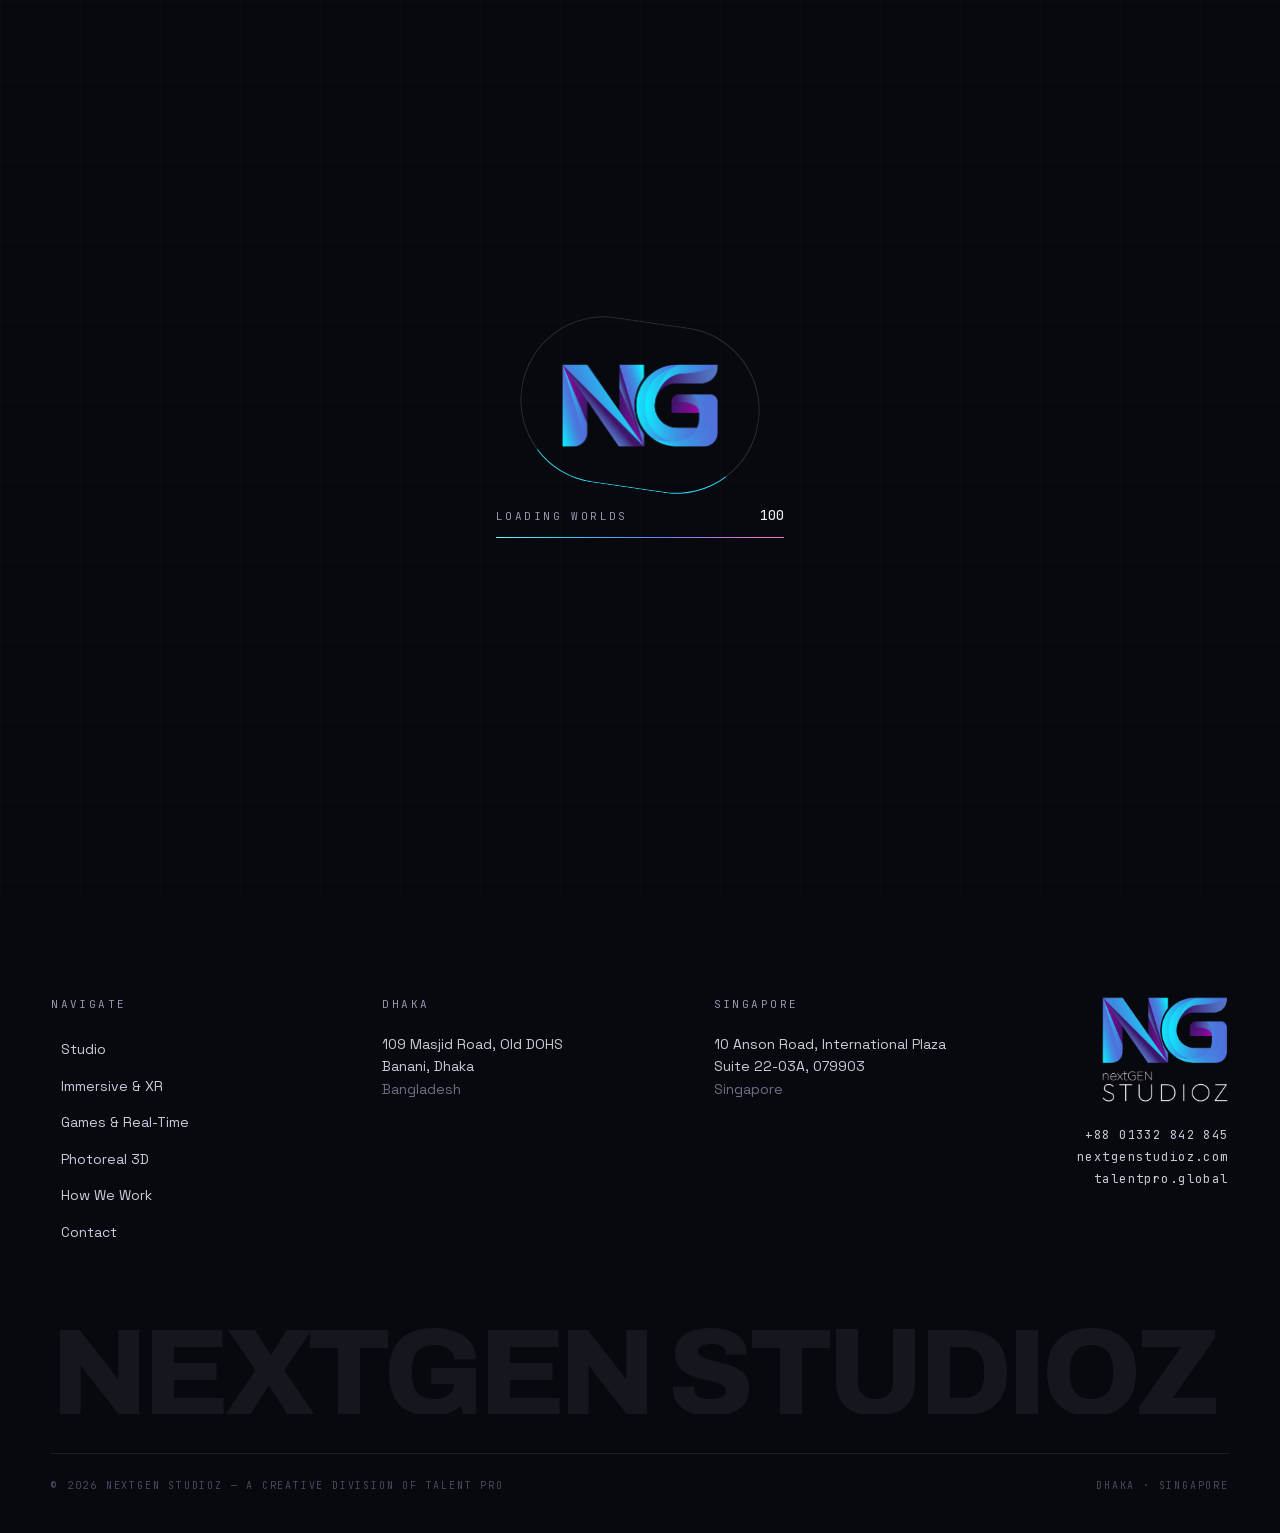
==== commit f70549cf: "update 2" ====
--- a/404/index.html
+++ b/404/index.html
@@ -1 +1 @@
-<!DOCTYPE html><html lang="en" class="archivo_70e2381f-module__LdYG7q__variable space_grotesk_138bd6dc-module__-yFhkq__variable jetbrains_mono_4eb6c4a7-module__YC5qjq__variable antialiased"><head><meta charSet="utf-8"/><meta name="viewport" content="width=device-width, initial-scale=1"/><link rel="preload" as="image" href="/media/logo/logo-horizontal.webp" fetchPriority="high"/><link rel="stylesheet" href="/_next/static/chunks/2y717e9_n6a0z.css" data-precedence="next"/><link rel="preload" as="script" fetchPriority="low" href="/_next/static/chunks/1u5zan5bs9a7v.js"/><script src="/_next/static/chunks/2k4ea2q1pj4ke.js" async=""></script><script src="/_next/static/chunks/3wya1fhxq1tky.js" async=""></script><script src="/_next/static/chunks/turbopack-3z3-jwv8zwjfm.js" async=""></script><script src="/_next/static/chunks/1t7853rcew62u.js" async="" crossorigin=""></script><script src="/_next/static/chunks/3fwcd6-2wha7l.js" async="" crossorigin=""></script><script src="/_next/static/chunks/43voo6egrb2h9.js" async="" crossorigin=""></script><meta name="robots" content="noindex"/><meta name="theme-color" content="#08080f"/><meta name="color-scheme" content="dark"/><title>NextGen Studioz — Immersive XR, Games &amp; Photoreal 3D</title><meta name="description" content="One studio, one pipeline — from a single product render to a world you can walk into."/><meta property="og:title" content="NextGen Studioz — We build worlds you can walk into"/><meta property="og:description" content="One studio, one pipeline — from a single product render to a world you can walk into."/><meta property="og:site_name" content="NextGen Studioz"/><meta property="og:type" content="website"/><meta name="twitter:card" content="summary_large_image"/><meta name="twitter:title" content="NextGen Studioz — We build worlds you can walk into"/><meta name="twitter:description" content="One studio, one pipeline — from a single product render to a world you can walk into."/><link rel="icon" href="/favicon.ico?favicon.1s7tw7rvxd7_e.ico" sizes="48x48" type="image/x-icon"/><link rel="icon" href="/icon.png?icon.3l4h07lm99590.png" sizes="512x512" type="image/png"/><link rel="apple-touch-icon" href="/apple-icon.png?apple-icon.37r2aryn9d860.png" sizes="180x180" type="image/png"/><meta name="next-size-adjust" content=""/><title>404: This page could not be found.</title><script src="/_next/static/chunks/0cz1d0mv5g_q7.js" noModule=""></script></head><body class="min-h-svh"><div hidden=""><!--$--><!--/$--></div><a href="#main" class="sr-only focus:not-sr-only focus:fixed focus:left-4 focus:top-4 focus:z-[99] focus:rounded-full focus:bg-bone focus:px-5 focus:py-2.5 focus:font-mono focus:text-xs focus:uppercase focus:tracking-widest focus:text-ink">Skip to content</a><header class="fixed inset-x-0 top-0 z-[80]"><div class="relative flex items-center justify-between gap-6 border-b px-gutter transition-all duration-500 border-line bg-ink/80 backdrop-blur-xl py-5"><a class="shrink-0" aria-label="NextGen Studioz — home" href="/"><span class="inline-block" style="transform:none"><img src="/media/logo/logo-horizontal.webp" alt="NextGen Studioz" width="1400" height="339" loading="eager" fetchPriority="high" decoding="async" class="block h-auto object-contain transition-all duration-500 w-[11rem]"/></span></a><div class="flex items-center gap-4"><span class="hidden font-mono text-[10px] uppercase tracking-[0.2em] text-ash drop-shadow-[0_1px_3px_rgba(8,8,15,0.9)] lg:block">A creative division of Talent Pro</span><span class="inline-block" style="transform:none"><button type="button" aria-expanded="false" aria-label="Open menu" class="group relative z-[86] flex items-center gap-3 rounded-full border border-line-2 py-2.5 pl-5 pr-2.5 transition-colors duration-300 hover:border-cyan/60"><span class="font-mono text-[10px] uppercase tracking-[0.2em] text-bone">Menu</span><span class="relative grid h-6 w-6 place-items-center"><span class="absolute h-px w-4 bg-bone"></span><span class="absolute h-px w-4 bg-bone"></span></span></button></span></div></div><div aria-hidden="true" class="brand-sweep h-px origin-left" style="transform:scaleX(0)"></div></header><main id="main"><div style="font-family:system-ui,&quot;Segoe UI&quot;,Roboto,Helvetica,Arial,sans-serif,&quot;Apple Color Emoji&quot;,&quot;Segoe UI Emoji&quot;;height:100vh;text-align:center;display:flex;flex-direction:column;align-items:center;justify-content:center"><div><style>body{color:#000;background:#fff;margin:0}.next-error-h1{border-right:1px solid rgba(0,0,0,.3)}@media (prefers-color-scheme:dark){body{color:#fff;background:#000}.next-error-h1{border-right:1px solid rgba(255,255,255,.3)}}</style><h1 class="next-error-h1" style="display:inline-block;margin:0 20px 0 0;padding:0 23px 0 0;font-size:24px;font-weight:500;vertical-align:top;line-height:49px">404</h1><div style="display:inline-block"><h2 style="font-size:14px;font-weight:400;line-height:49px;margin:0">This page could not be found.</h2></div></div></div><!--$--><!--/$--></main><footer class="relative overflow-hidden bg-ink pb-10 pt-24"><div class="shell"><div class="grid gap-14 lg:grid-cols-[minmax(0,1fr)_auto] lg:gap-20"><div class="grid gap-12 sm:grid-cols-2 lg:grid-cols-3"><nav aria-label="Footer"><p class="eyebrow mb-5">Navigate</p><ul class="flex flex-col gap-2.5"><li><a class="group inline-flex items-center gap-2.5 text-sm text-ash transition-colors duration-300 hover:text-bone" href="/"><span class="h-px w-0 bg-cyan transition-all duration-300 group-hover:w-4"></span>Studio</a></li><li><a class="group inline-flex items-center gap-2.5 text-sm text-ash transition-colors duration-300 hover:text-bone" href="/immersive/"><span class="h-px w-0 bg-cyan transition-all duration-300 group-hover:w-4"></span>Immersive &amp; XR</a></li><li><a class="group inline-flex items-center gap-2.5 text-sm text-ash transition-colors duration-300 hover:text-bone" href="/games/"><span class="h-px w-0 bg-cyan transition-all duration-300 group-hover:w-4"></span>Games &amp; Real-Time</a></li><li><a class="group inline-flex items-center gap-2.5 text-sm text-ash transition-colors duration-300 hover:text-bone" href="/visualization/"><span class="h-px w-0 bg-cyan transition-all duration-300 group-hover:w-4"></span>Photoreal 3D</a></li><li><a class="group inline-flex items-center gap-2.5 text-sm text-ash transition-colors duration-300 hover:text-bone" href="/workflow/"><span class="h-px w-0 bg-cyan transition-all duration-300 group-hover:w-4"></span>How We Work</a></li><li><a class="group inline-flex items-center gap-2.5 text-sm text-ash transition-colors duration-300 hover:text-bone" href="/contact/"><span class="h-px w-0 bg-cyan transition-all duration-300 group-hover:w-4"></span>Contact</a></li></ul></nav><div><p class="eyebrow mb-5">Dhaka</p><address class="not-italic text-sm leading-relaxed text-ash"><span class="block">109 Masjid Road, Old DOHS</span><span class="block">Banani, Dhaka</span><span class="block text-ash-3">Bangladesh</span></address></div><div><p class="eyebrow mb-5">Singapore</p><address class="not-italic text-sm leading-relaxed text-ash"><span class="block">10 Anson Road, International Plaza</span><span class="block">Suite 22-03A, 079903</span><span class="block text-ash-3">Singapore</span></address></div></div><div class="flex flex-col items-start gap-6 lg:items-end"><img src="/media/logo/logo-stacked.webp" alt="NextGen Studioz" width="1400" height="1174" loading="lazy" decoding="async" class="block h-auto object-contain w-32"/><div class="flex flex-col gap-1.5 lg:text-right"><a href="tel:+8801332842845" class="font-mono text-xs tracking-[0.12em] text-ash transition-colors hover:text-cyan">+88 01332 842 845</a><a href="https://nextgenstudioz.com" target="_blank" rel="noopener noreferrer" class="font-mono text-xs tracking-[0.12em] text-ash transition-colors hover:text-cyan">nextgenstudioz.com</a><a href="https://talentpro.global" target="_blank" rel="noopener noreferrer" class="font-mono text-xs tracking-[0.12em] text-ash transition-colors hover:text-cyan">talentpro.global</a></div></div></div><div class="reveal-mask mt-20 select-none [container-type:inline-size]" style="--reveal-b:100%;opacity:0.4;transform:translateY(18px)"><p aria-hidden="true" class="display-hero whitespace-nowrap text-[10.55cqw] leading-[0.8] text-ink-4">NEXTGEN STUDIOZ</p></div><div class="mt-8 flex flex-wrap items-center justify-between gap-4 border-t border-line pt-6"><p class="font-mono text-[10px] uppercase tracking-[0.18em] text-ash-4">© <!-- -->2026<!-- --> <!-- -->NextGen Studioz<!-- --> — <!-- -->A creative division of Talent Pro</p><p class="font-mono text-[10px] uppercase tracking-[0.18em] text-ash-4">Dhaka · Singapore</p></div></div></footer><script src="/_next/static/chunks/1u5zan5bs9a7v.js" id="_R_" async=""></script><script>(self.__next_f=self.__next_f||[]).push([0])</script><script>self.__next_f.push([1,"1:\"$Sreact.fragment\"\n2:I[33602,[\"/_next/static/chunks/1t7853rcew62u.js\",\"/_next/static/chunks/3fwcd6-2wha7l.js\",\"/_next/static/chunks/43voo6egrb2h9.js\"],\"SmoothScroll\"]\n3:I[60580,[\"/_next/static/chunks/1t7853rcew62u.js\",\"/_next/static/chunks/3fwcd6-2wha7l.js\",\"/_next/static/chunks/43voo6egrb2h9.js\"],\"CursorProvider\"]\n4:I[92859,[\"/_next/static/chunks/1t7853rcew62u.js\",\"/_next/static/chunks/3fwcd6-2wha7l.js\",\"/_next/static/chunks/43voo6egrb2h9.js\"],\"RouteTransitionProvider\"]\n5:I[40731,[\"/_next/static/chunks/1t7853rcew62u.js\",\"/_next/static/chunks/3fwcd6-2wha7l.js\",\"/_next/static/chunks/43voo6egrb2h9.js\"],\"LightboxProvider\"]\n6:I[11737,[\"/_next/static/chunks/1t7853rcew62u.js\",\"/_next/static/chunks/3fwcd6-2wha7l.js\",\"/_next/static/chunks/43voo6egrb2h9.js\"],\"Preloader\"]\n7:I[42724,[\"/_next/static/chunks/1t7853rcew62u.js\",\"/_next/static/chunks/3fwcd6-2wha7l.js\",\"/_next/static/chunks/43voo6egrb2h9.js\"],\"Nav\"]\n8:I[39756,[\"/_next/static/chunks/1t7853rcew62u.js\",\"/_next/static/chunks/3fwcd6-2wha7l.js\",\"/_next/static/chunks/43voo6egrb2h9.js\"],\"default\"]\n9:I[37457,[\"/_next/static/chunks/1t7853rcew62u.js\",\"/_next/static/chunks/3fwcd6-2wha7l.js\",\"/_next/static/chunks/43voo6egrb2h9.js\"],\"default\"]\na:I[56691,[\"/_next/static/chunks/1t7853rcew62u.js\",\"/_next/static/chunks/3fwcd6-2wha7l.js\",\"/_next/static/chunks/43voo6egrb2h9.js\"],\"Footer\"]\nb:I[97367,[\"/_next/static/chunks/1t7853rcew62u.js\",\"/_next/static/chunks/3fwcd6-2wha7l.js\",\"/_next/static/chunks/43voo6egrb2h9.js\"],\"OutletBoundary\"]\nc:\"$Sreact.suspense\"\nf:I[97367,[\"/_next/static/chunks/1t7853rcew62u.js\",\"/_next/static/chunks/3fwcd6-2wha7l.js\",\"/_next/static/chunks/43voo6egrb2h9.js\"],\"ViewportBoundary\"]\n11:I[97367,[\"/_next/static/chunks/1t7853rcew62u.js\",\"/_next/static/chunks/3fwcd6-2wha7l.js\",\"/_next/static/chunks/43voo6egrb2h9.js\"],\"MetadataBoundary\"]\n13:I[68027,[\"/_next/static/chunks/1t7853rcew62u.js\",\"/_next/static/chunks/3fwcd6-2wha7l.js\",\"/_next/static/chunks/43voo6egrb2h9.js\"],\"default\",1]\n:HL[\"/_next/static/chunks/2y717e9_n6a0z.css\",\"style\"]\ne:X\n0:{\"P\":null,\"c\":[\"\",\"_not-found\",\"\"],\"q\":\"\",\"i\":false,\"f\":[[[\"\",{\"children\":[\"/_not-found\",{\"children\":[\"__PAGE__\",{},\"$undefined\",\"$undefined\",4608]},\"$undefined\",\"$undefined\",4608]},\"$undefined\",\"$undefined\",4624],[[\"$\",\"$1\",\"c\",{\"children\":[[[\"$\",\"link\",\"0\",{\"rel\":\"stylesheet\",\"href\":\"/_next/static/chunks/2y717e9_n6a0z.css\",\"precedence\":\"next\",\"crossOrigin\":\"$undefined\",\"nonce\":\"$undefined\"}],[\"$\",\"script\",\"script-0\",{\"src\":\"/_next/static/chunks/1t7853rcew62u.js\",\"async\":true,\"nonce\":\"$undefined\"}],[\"$\",\"script\",\"script-1\",{\"src\":\"/_next/static/chunks/3fwcd6-2wha7l.js\",\"async\":true,\"nonce\":\"$undefined\"}],[\"$\",\"script\",\"script-2\",{\"src\":\"/_next/static/chunks/43voo6egrb2h9.js\",\"async\":true,\"nonce\":\"$undefined\"}]],[\"$\",\"html\",null,{\"lang\":\"en\",\"className\":\"archivo_70e2381f-module__LdYG7q__variable space_grotesk_138bd6dc-module__-yFhkq__variable jetbrains_mono_4eb6c4a7-module__YC5qjq__variable antialiased\",\"children\":[\"$\",\"body\",null,{\"className\":\"min-h-svh\",\"children\":[[\"$\",\"$L2\",null,{}],[\"$\",\"$L3\",null,{\"children\":[\"$\",\"$L4\",null,{\"children\":[\"$\",\"$L5\",null,{\"children\":[[\"$\",\"$L6\",null,{}],[\"$\",\"a\",null,{\"href\":\"#main\",\"className\":\"sr-only focus:not-sr-only focus:fixed focus:left-4 focus:top-4 focus:z-[99] focus:rounded-full focus:bg-bone focus:px-5 focus:py-2.5 focus:font-mono focus:text-xs focus:uppercase focus:tracking-widest focus:text-ink\",\"children\":\"Skip to content\"}],[\"$\",\"$L7\",null,{}],[\"$\",\"main\",null,{\"id\":\"main\",\"children\":[\"$\",\"$L8\",null,{\"parallelRouterKey\":\"children\",\"error\":\"$undefined\",\"errorStyles\":\"$undefined\",\"errorScripts\":\"$undefined\",\"template\":[\"$\",\"$L9\",null,{}],\"templateStyles\":\"$undefined\",\"templateScripts\":\"$undefined\",\"notFound\":[[[\"$\",\"title\",null,{\"children\":\"404: This page could not be found.\"}],[\"$\",\"div\",null,{\"style\":{\"fontFamily\":\"system-ui,\\\"Segoe UI\\\",Roboto,Helvetica,Arial,sans-serif,\\\"Apple Color Emoji\\\",\\\"Segoe UI Emoji\\\"\",\"height\":\"100vh\",\"textAlign\":\"center\",\"display\":\"flex\",\"flexDirection\":\"column\",\"alignItems\":\"center\",\"justifyContent\":\"center\"},\"children\":[\"$\",\"div\",null,{\"children\":[[\"$\",\"style\",null,{\"dangerouslySetInnerHTML\":{\"__html\":\"body{color:#000;background:#fff;margin:0}.next-error-h1{border-right:1px solid rgba(0,0,0,.3)}@media (prefers-color-scheme:dark){body{color:#fff;background:#000}.next-error-h1{border-right:1px solid rgba(255,255,255,.3)}}\"}}],[\"$\",\"h1\",null,{\"className\":\"next-error-h1\",\"style\":{\"display\":\"inline-block\",\"margin\":\"0 20px 0 0\",\"padding\":\"0 23px 0 0\",\"fontSize\":24,\"fontWeight\":500,\"verticalAlign\":\"top\",\"lineHeight\":\"49px\"},\"children\":404}],[\"$\",\"div\",null,{\"style\":{\"display\":\"inline-block\"},\"children\":[\"$\",\"h2\",null,{\"style\":{\"fontSize\":14,\"fontWeight\":400,\"lineHeight\":\"49px\",\"margin\":0},\"children\":\"This page could not be found.\"}]}]]}]}]],[]],\"forbidden\":\"$undefined\",\"unauthorized\":\"$undefined\"}]}],[\"$\",\"$La\",null,{}]]}]}]}]]}]}]]}],{\"children\":[[\"$\",\"$1\",\"c\",{\"children\":[null,[\"$\",\"$L8\",null,{\"parallelRouterKey\":\"children\",\"error\":\"$undefined\",\"errorStyles\":\"$undefined\",\"errorScripts\":\"$undefined\",\"template\":[\"$\",\"$L9\",null,{}],\"templateStyles\":\"$undefined\",\"templateScripts\":\"$undefined\",\"notFound\":\"$undefined\",\"forbidden\":\"$undefined\",\"unauthorized\":\"$undefined\"}]]}],{\"children\":[[\"$\",\"$1\",\"c\",{\"children\":[[[\"$\",\"title\",null,{\"children\":\"404: This page could not be found.\"}],[\"$\",\"div\",null,{\"style\":\"$0:f:0:1:0:props:children:1:props:children:props:children:1:props:children:props:children:props:children:3:props:children:props:notFound:0:1:props:style\",\"children\":[\"$\",\"div\",null,{\"children\":[[\"$\",\"style\",null,{\"dangerouslySetInnerHTML\":{\"__html\":\"body{color:#000;background:#fff;margin:0}.next-error-h1{border-right:1px solid rgba(0,0,0,.3)}@media (prefers-color-scheme:dark){body{color:#fff;background:#000}.next-error-h1{border-right:1px solid rgba(255,255,255,.3)}}\"}}],[\"$\",\"h1\",null,{\"className\":\"next-error-h1\",\"style\":\"$0:f:0:1:0:props:children:1:props:children:props:children:1:props:children:props:children:props:children:3:props:children:props:notFound:0:1:props:children:props:children:1:props:style\",\"children\":404}],[\"$\",\"div\",null,{\"style\":\"$0:f:0:1:0:props:children:1:props:children:props:children:1:props:children:props:children:props:children:3:props:children:props:notFound:0:1:props:children:props:children:2:props:style\",\"children\":[\"$\",\"h2\",null,{\"style\":\"$0:f:0:1:0:props:children:1:props:children:props:children:1:props:children:props:children:props:children:3:props:children:props:notFound:0:1:props:children:props:children:2:props:children:props:style\",\"children\":\"This page could not be found.\"}]}]]}]}]],null,[\"$\",\"$Lb\",null,{\"children\":[\"$\",\"$c\",null,{\"name\":\"Next.MetadataOutlet\",\"children\":\"$@d\"}]}]]}],{},null,false,null]},null,false,\"$e\"]},null,false,null],[\"$\",\"$1\",\"h\",{\"children\":[[\"$\",\"meta\",null,{\"name\":\"robots\",\"content\":\"noindex\"}],[\"$\",\"$Lf\",null,{\"children\":\"$L10\"}],[\"$\",\"div\",null,{\"hidden\":true,\"children\":[\"$\",\"$L11\",null,{\"children\":[\"$\",\"$c\",null,{\"name\":\"Next.Metadata\",\"children\":\"$L12\"}]}]}],[\"$\",\"meta\",null,{\"name\":\"next-size-adjust\",\"content\":\"\"}]]}],false]],\"m\":\"$undefined\",\"G\":[\"$13\",[[\"$\",\"link\",\"0\",{\"rel\":\"stylesheet\",\"href\":\"/_next/static/chunks/2y717e9_n6a0z.css\",\"precedence\":\"next\",\"crossOrigin\":\"$undefined\",\"nonce\":\"$undefined\"}]]],\"S\":true,\"h\":null,\"r\":\"$undefined\",\"s\":\"$undefined\",\"a\":\"$undefined\",\"l\":\"$undefined\",\"p\":\"$undefined\",\"d\":\"$undefined\",\"b\":\"Yp4skGYWNoDwcJ2iZi7Ty\"}\ne:C\n10:[[\"$\",\"meta\",\"0\",{\"charSet\":\"utf-8\"}],[\"$\",\"meta\",\"1\",{\"name\":\"viewport\",\"content\":\"width=device-width, initial-scale=1\"}],[\"$\",\"meta\",\"2\",{\"name\":\"theme-color\",\"content\":\"#08080f\"}],[\"$\",\"meta\",\"3\",{\"name\":\"color-scheme\",\"content\":\"dark\"}]]\n14:I[27201,[\"/_next/static/chunks/1t7853rcew62u.js\",\"/_next/static/chunks/3fwcd6-2wha7l.js\",\"/_next/static/chunks/43voo6egrb2h9.js\"],\"IconMark\"]\nd:null\n12:[[\"$\",\"title\",\"0\",{\"children\":\"NextGen Studioz — Immersive XR, Games \u0026 Photoreal 3D\"}],[\"$\",\"meta\",\"1\",{\"name\":\"description\",\"content\":\"One studio, one pipeline — from a single product render to a world you can walk into.\"}],[\"$\",\"meta\",\"2\",{\"property\":\"og:title\",\"content\":\"NextGen Studioz — We build worlds you can walk into\"}],[\"$\",\"meta\",\"3\",{\"property\":\"og:description\",\"content\":\"One studio, one pipeline — from a single product render to a world you can walk into.\"}],[\"$\",\"meta\",\"4\",{\"property\":\"og:site_name\",\"content\":\"NextGen Studioz\"}],[\"$\",\"meta\",\"5\",{\"property\":\"og:type\",\"content\":\"website\"}],[\"$\",\"meta\",\"6\",{\"name\":\"twitter:card\",\"content\":\"summary_large_image\"}],[\"$\",\"meta\",\"7\",{\"name\":\"twitter:title\",\"content\":\"NextGen Studioz — We build worlds you can walk into\"}],[\"$\",\"meta\",\"8\",{\"name\":\"twitter:description\",\"content\":\"One studio, one pipeline — from a single product render to a world you can walk into.\"}],[\"$\",\"link\",\"9\",{\"rel\":\"icon\",\"href\":\"/favicon.ico?favicon.1s7tw7rvxd7_e.ico\",\"sizes\":\"48x48\",\"type\":\"image/x-icon\"}],[\"$\",\"link\",\"10\",{\"rel\":\"icon\",\"href\":\"/icon.png?icon.3l4h07lm99590.png\",\"sizes\":\"512x512\",\"type\":\"image/png\"}],[\"$\",\"link\",\"11\",{\"rel\":\"apple-touch-icon\",\"href\":\"/apple-icon.png?apple-icon.37r2aryn9d860.png\",\"sizes\":\"180x180\",\"type\":\"image/png\"}],[\"$\",\"$L14\",\"12\",{}]]\n"])</script></body></html>+<!DOCTYPE html><html lang="en" class="archivo_70e2381f-module__LdYG7q__variable space_grotesk_138bd6dc-module__-yFhkq__variable jetbrains_mono_4eb6c4a7-module__YC5qjq__variable antialiased"><head><meta charSet="utf-8"/><meta name="viewport" content="width=device-width, initial-scale=1"/><link rel="preload" as="image" href="/media/logo/logo-horizontal.webp" fetchPriority="high"/><link rel="stylesheet" href="/_next/static/chunks/2y717e9_n6a0z.css" data-precedence="next"/><link rel="preload" as="script" fetchPriority="low" href="/_next/static/chunks/1u5zan5bs9a7v.js"/><script src="/_next/static/chunks/2k4ea2q1pj4ke.js" async=""></script><script src="/_next/static/chunks/3wya1fhxq1tky.js" async=""></script><script src="/_next/static/chunks/turbopack-3z3-jwv8zwjfm.js" async=""></script><script src="/_next/static/chunks/1t7853rcew62u.js" async="" crossorigin=""></script><script src="/_next/static/chunks/3fwcd6-2wha7l.js" async="" crossorigin=""></script><script src="/_next/static/chunks/43voo6egrb2h9.js" async="" crossorigin=""></script><meta name="robots" content="noindex"/><meta name="theme-color" content="#08080f"/><meta name="color-scheme" content="dark"/><title>NextGen Studioz — Immersive XR, Games &amp; Photoreal 3D</title><meta name="description" content="One studio, one pipeline — from a single product render to a world you can walk into."/><meta property="og:title" content="NextGen Studioz — We build worlds you can walk into"/><meta property="og:description" content="One studio, one pipeline — from a single product render to a world you can walk into."/><meta property="og:site_name" content="NextGen Studioz"/><meta property="og:type" content="website"/><meta name="twitter:card" content="summary_large_image"/><meta name="twitter:title" content="NextGen Studioz — We build worlds you can walk into"/><meta name="twitter:description" content="One studio, one pipeline — from a single product render to a world you can walk into."/><link rel="icon" href="/favicon.ico?favicon.2lse55rtk-yqg.ico" sizes="48x48" type="image/x-icon"/><link rel="icon" href="/icon.png?icon.22p4u8rw4hw4n.png" sizes="512x512" type="image/png"/><link rel="apple-touch-icon" href="/apple-icon.png?apple-icon.29jzlegll496b.png" sizes="180x180" type="image/png"/><meta name="next-size-adjust" content=""/><title>404: This page could not be found.</title><script src="/_next/static/chunks/0cz1d0mv5g_q7.js" noModule=""></script></head><body class="min-h-svh"><div hidden=""><!--$--><!--/$--></div><a href="#main" class="sr-only focus:not-sr-only focus:fixed focus:left-4 focus:top-4 focus:z-[99] focus:rounded-full focus:bg-bone focus:px-5 focus:py-2.5 focus:font-mono focus:text-xs focus:uppercase focus:tracking-widest focus:text-ink">Skip to content</a><header class="fixed inset-x-0 top-0 z-[80]"><div class="relative flex items-center justify-between gap-6 border-b px-gutter transition-all duration-500 border-line bg-ink/80 backdrop-blur-xl py-5"><a class="shrink-0" aria-label="NextGen Studioz — home" href="/"><span class="inline-block" style="transform:none"><img src="/media/logo/logo-horizontal.webp" alt="NextGen Studioz" width="1400" height="339" loading="eager" fetchPriority="high" decoding="async" class="block h-auto object-contain transition-all duration-500 w-[11rem]"/></span></a><div class="flex items-center gap-4"><span class="hidden font-mono text-[10px] uppercase tracking-[0.2em] text-ash drop-shadow-[0_1px_3px_rgba(8,8,15,0.9)] lg:block">A creative division of Talent Pro</span><span class="inline-block" style="transform:none"><button type="button" aria-expanded="false" aria-label="Open menu" class="group relative z-[86] flex items-center gap-3 rounded-full border border-line-2 py-2.5 pl-5 pr-2.5 transition-colors duration-300 hover:border-cyan/60"><span class="font-mono text-[10px] uppercase tracking-[0.2em] text-bone">Menu</span><span class="relative grid h-6 w-6 place-items-center"><span class="absolute h-px w-4 bg-bone"></span><span class="absolute h-px w-4 bg-bone"></span></span></button></span></div></div><div aria-hidden="true" class="brand-sweep h-px origin-left" style="transform:scaleX(0)"></div></header><main id="main"><div style="font-family:system-ui,&quot;Segoe UI&quot;,Roboto,Helvetica,Arial,sans-serif,&quot;Apple Color Emoji&quot;,&quot;Segoe UI Emoji&quot;;height:100vh;text-align:center;display:flex;flex-direction:column;align-items:center;justify-content:center"><div><style>body{color:#000;background:#fff;margin:0}.next-error-h1{border-right:1px solid rgba(0,0,0,.3)}@media (prefers-color-scheme:dark){body{color:#fff;background:#000}.next-error-h1{border-right:1px solid rgba(255,255,255,.3)}}</style><h1 class="next-error-h1" style="display:inline-block;margin:0 20px 0 0;padding:0 23px 0 0;font-size:24px;font-weight:500;vertical-align:top;line-height:49px">404</h1><div style="display:inline-block"><h2 style="font-size:14px;font-weight:400;line-height:49px;margin:0">This page could not be found.</h2></div></div></div><!--$--><!--/$--></main><footer class="relative overflow-hidden bg-ink pb-10 pt-24"><div class="shell"><div class="grid gap-14 lg:grid-cols-[minmax(0,1fr)_auto] lg:gap-20"><div class="grid gap-12 sm:grid-cols-2 lg:grid-cols-3"><nav aria-label="Footer"><p class="eyebrow mb-5">Navigate</p><ul class="flex flex-col gap-2.5"><li><a class="group inline-flex items-center gap-2.5 text-sm text-ash transition-colors duration-300 hover:text-bone" href="/"><span class="h-px w-0 bg-cyan transition-all duration-300 group-hover:w-4"></span>Studio</a></li><li><a class="group inline-flex items-center gap-2.5 text-sm text-ash transition-colors duration-300 hover:text-bone" href="/immersive/"><span class="h-px w-0 bg-cyan transition-all duration-300 group-hover:w-4"></span>Immersive &amp; XR</a></li><li><a class="group inline-flex items-center gap-2.5 text-sm text-ash transition-colors duration-300 hover:text-bone" href="/games/"><span class="h-px w-0 bg-cyan transition-all duration-300 group-hover:w-4"></span>Games &amp; Real-Time</a></li><li><a class="group inline-flex items-center gap-2.5 text-sm text-ash transition-colors duration-300 hover:text-bone" href="/visualization/"><span class="h-px w-0 bg-cyan transition-all duration-300 group-hover:w-4"></span>Photoreal 3D</a></li><li><a class="group inline-flex items-center gap-2.5 text-sm text-ash transition-colors duration-300 hover:text-bone" href="/workflow/"><span class="h-px w-0 bg-cyan transition-all duration-300 group-hover:w-4"></span>How We Work</a></li><li><a class="group inline-flex items-center gap-2.5 text-sm text-ash transition-colors duration-300 hover:text-bone" href="/contact/"><span class="h-px w-0 bg-cyan transition-all duration-300 group-hover:w-4"></span>Contact</a></li></ul></nav><div><p class="eyebrow mb-5">Dhaka</p><address class="not-italic text-sm leading-relaxed text-ash"><span class="block">109 Masjid Road, Old DOHS</span><span class="block">Banani, Dhaka</span><span class="block text-ash-3">Bangladesh</span></address></div><div><p class="eyebrow mb-5">Singapore</p><address class="not-italic text-sm leading-relaxed text-ash"><span class="block">10 Anson Road, International Plaza</span><span class="block">Suite 22-03A, 079903</span><span class="block text-ash-3">Singapore</span></address></div></div><div class="flex flex-col items-start gap-6 lg:items-end"><img src="/media/logo/logo-stacked.webp" alt="NextGen Studioz" width="1400" height="1174" loading="lazy" decoding="async" class="block h-auto object-contain w-32"/><div class="flex flex-col gap-1.5 lg:text-right"><a href="tel:+8801332842845" class="font-mono text-xs tracking-[0.12em] text-ash transition-colors hover:text-cyan">+88 01332 842 845</a><a href="https://nextgenstudioz.com" target="_blank" rel="noopener noreferrer" class="font-mono text-xs tracking-[0.12em] text-ash transition-colors hover:text-cyan">nextgenstudioz.com</a><a href="https://talentpro.global" target="_blank" rel="noopener noreferrer" class="font-mono text-xs tracking-[0.12em] text-ash transition-colors hover:text-cyan">talentpro.global</a></div></div></div><div class="reveal-mask mt-20 select-none [container-type:inline-size]" style="--reveal-b:100%;opacity:0.4;transform:translateY(18px)"><p aria-hidden="true" class="display-hero whitespace-nowrap text-[10.55cqw] leading-[0.8] text-ink-4">NEXTGEN STUDIOZ</p></div><div class="mt-8 flex flex-wrap items-center justify-between gap-4 border-t border-line pt-6"><p class="font-mono text-[10px] uppercase tracking-[0.18em] text-ash-4">© <!-- -->2026<!-- --> <!-- -->NextGen Studioz<!-- --> — <!-- -->A creative division of Talent Pro</p><p class="font-mono text-[10px] uppercase tracking-[0.18em] text-ash-4">Dhaka · Singapore</p></div></div></footer><script src="/_next/static/chunks/1u5zan5bs9a7v.js" id="_R_" async=""></script><script>(self.__next_f=self.__next_f||[]).push([0])</script><script>self.__next_f.push([1,"1:\"$Sreact.fragment\"\n2:I[33602,[\"/_next/static/chunks/1t7853rcew62u.js\",\"/_next/static/chunks/3fwcd6-2wha7l.js\",\"/_next/static/chunks/43voo6egrb2h9.js\"],\"SmoothScroll\"]\n3:I[60580,[\"/_next/static/chunks/1t7853rcew62u.js\",\"/_next/static/chunks/3fwcd6-2wha7l.js\",\"/_next/static/chunks/43voo6egrb2h9.js\"],\"CursorProvider\"]\n4:I[92859,[\"/_next/static/chunks/1t7853rcew62u.js\",\"/_next/static/chunks/3fwcd6-2wha7l.js\",\"/_next/static/chunks/43voo6egrb2h9.js\"],\"RouteTransitionProvider\"]\n5:I[40731,[\"/_next/static/chunks/1t7853rcew62u.js\",\"/_next/static/chunks/3fwcd6-2wha7l.js\",\"/_next/static/chunks/43voo6egrb2h9.js\"],\"LightboxProvider\"]\n6:I[11737,[\"/_next/static/chunks/1t7853rcew62u.js\",\"/_next/static/chunks/3fwcd6-2wha7l.js\",\"/_next/static/chunks/43voo6egrb2h9.js\"],\"Preloader\"]\n7:I[42724,[\"/_next/static/chunks/1t7853rcew62u.js\",\"/_next/static/chunks/3fwcd6-2wha7l.js\",\"/_next/static/chunks/43voo6egrb2h9.js\"],\"Nav\"]\n8:I[39756,[\"/_next/static/chunks/1t7853rcew62u.js\",\"/_next/static/chunks/3fwcd6-2wha7l.js\",\"/_next/static/chunks/43voo6egrb2h9.js\"],\"default\"]\n9:I[37457,[\"/_next/static/chunks/1t7853rcew62u.js\",\"/_next/static/chunks/3fwcd6-2wha7l.js\",\"/_next/static/chunks/43voo6egrb2h9.js\"],\"default\"]\na:I[56691,[\"/_next/static/chunks/1t7853rcew62u.js\",\"/_next/static/chunks/3fwcd6-2wha7l.js\",\"/_next/static/chunks/43voo6egrb2h9.js\"],\"Footer\"]\nb:I[97367,[\"/_next/static/chunks/1t7853rcew62u.js\",\"/_next/static/chunks/3fwcd6-2wha7l.js\",\"/_next/static/chunks/43voo6egrb2h9.js\"],\"OutletBoundary\"]\nc:\"$Sreact.suspense\"\nf:I[97367,[\"/_next/static/chunks/1t7853rcew62u.js\",\"/_next/static/chunks/3fwcd6-2wha7l.js\",\"/_next/static/chunks/43voo6egrb2h9.js\"],\"ViewportBoundary\"]\n11:I[97367,[\"/_next/static/chunks/1t7853rcew62u.js\",\"/_next/static/chunks/3fwcd6-2wha7l.js\",\"/_next/static/chunks/43voo6egrb2h9.js\"],\"MetadataBoundary\"]\n13:I[68027,[\"/_next/static/chunks/1t7853rcew62u.js\",\"/_next/static/chunks/3fwcd6-2wha7l.js\",\"/_next/static/chunks/43voo6egrb2h9.js\"],\"default\",1]\n:HL[\"/_next/static/chunks/2y717e9_n6a0z.css\",\"style\"]\ne:X\n0:{\"P\":null,\"c\":[\"\",\"_not-found\",\"\"],\"q\":\"\",\"i\":false,\"f\":[[[\"\",{\"children\":[\"/_not-found\",{\"children\":[\"__PAGE__\",{},\"$undefined\",\"$undefined\",4608]},\"$undefined\",\"$undefined\",4608]},\"$undefined\",\"$undefined\",4624],[[\"$\",\"$1\",\"c\",{\"children\":[[[\"$\",\"link\",\"0\",{\"rel\":\"stylesheet\",\"href\":\"/_next/static/chunks/2y717e9_n6a0z.css\",\"precedence\":\"next\",\"crossOrigin\":\"$undefined\",\"nonce\":\"$undefined\"}],[\"$\",\"script\",\"script-0\",{\"src\":\"/_next/static/chunks/1t7853rcew62u.js\",\"async\":true,\"nonce\":\"$undefined\"}],[\"$\",\"script\",\"script-1\",{\"src\":\"/_next/static/chunks/3fwcd6-2wha7l.js\",\"async\":true,\"nonce\":\"$undefined\"}],[\"$\",\"script\",\"script-2\",{\"src\":\"/_next/static/chunks/43voo6egrb2h9.js\",\"async\":true,\"nonce\":\"$undefined\"}]],[\"$\",\"html\",null,{\"lang\":\"en\",\"className\":\"archivo_70e2381f-module__LdYG7q__variable space_grotesk_138bd6dc-module__-yFhkq__variable jetbrains_mono_4eb6c4a7-module__YC5qjq__variable antialiased\",\"children\":[\"$\",\"body\",null,{\"className\":\"min-h-svh\",\"children\":[[\"$\",\"$L2\",null,{}],[\"$\",\"$L3\",null,{\"children\":[\"$\",\"$L4\",null,{\"children\":[\"$\",\"$L5\",null,{\"children\":[[\"$\",\"$L6\",null,{}],[\"$\",\"a\",null,{\"href\":\"#main\",\"className\":\"sr-only focus:not-sr-only focus:fixed focus:left-4 focus:top-4 focus:z-[99] focus:rounded-full focus:bg-bone focus:px-5 focus:py-2.5 focus:font-mono focus:text-xs focus:uppercase focus:tracking-widest focus:text-ink\",\"children\":\"Skip to content\"}],[\"$\",\"$L7\",null,{}],[\"$\",\"main\",null,{\"id\":\"main\",\"children\":[\"$\",\"$L8\",null,{\"parallelRouterKey\":\"children\",\"error\":\"$undefined\",\"errorStyles\":\"$undefined\",\"errorScripts\":\"$undefined\",\"template\":[\"$\",\"$L9\",null,{}],\"templateStyles\":\"$undefined\",\"templateScripts\":\"$undefined\",\"notFound\":[[[\"$\",\"title\",null,{\"children\":\"404: This page could not be found.\"}],[\"$\",\"div\",null,{\"style\":{\"fontFamily\":\"system-ui,\\\"Segoe UI\\\",Roboto,Helvetica,Arial,sans-serif,\\\"Apple Color Emoji\\\",\\\"Segoe UI Emoji\\\"\",\"height\":\"100vh\",\"textAlign\":\"center\",\"display\":\"flex\",\"flexDirection\":\"column\",\"alignItems\":\"center\",\"justifyContent\":\"center\"},\"children\":[\"$\",\"div\",null,{\"children\":[[\"$\",\"style\",null,{\"dangerouslySetInnerHTML\":{\"__html\":\"body{color:#000;background:#fff;margin:0}.next-error-h1{border-right:1px solid rgba(0,0,0,.3)}@media (prefers-color-scheme:dark){body{color:#fff;background:#000}.next-error-h1{border-right:1px solid rgba(255,255,255,.3)}}\"}}],[\"$\",\"h1\",null,{\"className\":\"next-error-h1\",\"style\":{\"display\":\"inline-block\",\"margin\":\"0 20px 0 0\",\"padding\":\"0 23px 0 0\",\"fontSize\":24,\"fontWeight\":500,\"verticalAlign\":\"top\",\"lineHeight\":\"49px\"},\"children\":404}],[\"$\",\"div\",null,{\"style\":{\"display\":\"inline-block\"},\"children\":[\"$\",\"h2\",null,{\"style\":{\"fontSize\":14,\"fontWeight\":400,\"lineHeight\":\"49px\",\"margin\":0},\"children\":\"This page could not be found.\"}]}]]}]}]],[]],\"forbidden\":\"$undefined\",\"unauthorized\":\"$undefined\"}]}],[\"$\",\"$La\",null,{}]]}]}]}]]}]}]]}],{\"children\":[[\"$\",\"$1\",\"c\",{\"children\":[null,[\"$\",\"$L8\",null,{\"parallelRouterKey\":\"children\",\"error\":\"$undefined\",\"errorStyles\":\"$undefined\",\"errorScripts\":\"$undefined\",\"template\":[\"$\",\"$L9\",null,{}],\"templateStyles\":\"$undefined\",\"templateScripts\":\"$undefined\",\"notFound\":\"$undefined\",\"forbidden\":\"$undefined\",\"unauthorized\":\"$undefined\"}]]}],{\"children\":[[\"$\",\"$1\",\"c\",{\"children\":[[[\"$\",\"title\",null,{\"children\":\"404: This page could not be found.\"}],[\"$\",\"div\",null,{\"style\":\"$0:f:0:1:0:props:children:1:props:children:props:children:1:props:children:props:children:props:children:3:props:children:props:notFound:0:1:props:style\",\"children\":[\"$\",\"div\",null,{\"children\":[[\"$\",\"style\",null,{\"dangerouslySetInnerHTML\":{\"__html\":\"body{color:#000;background:#fff;margin:0}.next-error-h1{border-right:1px solid rgba(0,0,0,.3)}@media (prefers-color-scheme:dark){body{color:#fff;background:#000}.next-error-h1{border-right:1px solid rgba(255,255,255,.3)}}\"}}],[\"$\",\"h1\",null,{\"className\":\"next-error-h1\",\"style\":\"$0:f:0:1:0:props:children:1:props:children:props:children:1:props:children:props:children:props:children:3:props:children:props:notFound:0:1:props:children:props:children:1:props:style\",\"children\":404}],[\"$\",\"div\",null,{\"style\":\"$0:f:0:1:0:props:children:1:props:children:props:children:1:props:children:props:children:props:children:3:props:children:props:notFound:0:1:props:children:props:children:2:props:style\",\"children\":[\"$\",\"h2\",null,{\"style\":\"$0:f:0:1:0:props:children:1:props:children:props:children:1:props:children:props:children:props:children:3:props:children:props:notFound:0:1:props:children:props:children:2:props:children:props:style\",\"children\":\"This page could not be found.\"}]}]]}]}]],null,[\"$\",\"$Lb\",null,{\"children\":[\"$\",\"$c\",null,{\"name\":\"Next.MetadataOutlet\",\"children\":\"$@d\"}]}]]}],{},null,false,null]},null,false,\"$e\"]},null,false,null],[\"$\",\"$1\",\"h\",{\"children\":[[\"$\",\"meta\",null,{\"name\":\"robots\",\"content\":\"noindex\"}],[\"$\",\"$Lf\",null,{\"children\":\"$L10\"}],[\"$\",\"div\",null,{\"hidden\":true,\"children\":[\"$\",\"$L11\",null,{\"children\":[\"$\",\"$c\",null,{\"name\":\"Next.Metadata\",\"children\":\"$L12\"}]}]}],[\"$\",\"meta\",null,{\"name\":\"next-size-adjust\",\"content\":\"\"}]]}],false]],\"m\":\"$undefined\",\"G\":[\"$13\",[[\"$\",\"link\",\"0\",{\"rel\":\"stylesheet\",\"href\":\"/_next/static/chunks/2y717e9_n6a0z.css\",\"precedence\":\"next\",\"crossOrigin\":\"$undefined\",\"nonce\":\"$undefined\"}]]],\"S\":true,\"h\":null,\"r\":\"$undefined\",\"s\":\"$undefined\",\"a\":\"$undefined\",\"l\":\"$undefined\",\"p\":\"$undefined\",\"d\":\"$undefined\",\"b\":\"TwcU_U0VkVRxAJwe-2Q6n\"}\ne:C\n10:[[\"$\",\"meta\",\"0\",{\"charSet\":\"utf-8\"}],[\"$\",\"meta\",\"1\",{\"name\":\"viewport\",\"content\":\"width=device-width, initial-scale=1\"}],[\"$\",\"meta\",\"2\",{\"name\":\"theme-color\",\"content\":\"#08080f\"}],[\"$\",\"meta\",\"3\",{\"name\":\"color-scheme\",\"content\":\"dark\"}]]\n14:I[27201,[\"/_next/static/chunks/1t7853rcew62u.js\",\"/_next/static/chunks/3fwcd6-2wha7l.js\",\"/_next/static/chunks/43voo6egrb2h9.js\"],\"IconMark\"]\nd:null\n12:[[\"$\",\"title\",\"0\",{\"children\":\"NextGen Studioz — Immersive XR, Games \u0026 Photoreal 3D\"}],[\"$\",\"meta\",\"1\",{\"name\":\"description\",\"content\":\"One studio, one pipeline — from a single product render to a world you can walk into.\"}],[\"$\",\"meta\",\"2\",{\"property\":\"og:title\",\"content\":\"NextGen Studioz — We build worlds you can walk into\"}],[\"$\",\"meta\",\"3\",{\"property\":\"og:description\",\"content\":\"One studio, one pipeline — from a single product render to a world you can walk into.\"}],[\"$\",\"meta\",\"4\",{\"property\":\"og:site_name\",\"content\":\"NextGen Studioz\"}],[\"$\",\"meta\",\"5\",{\"property\":\"og:type\",\"content\":\"website\"}],[\"$\",\"meta\",\"6\",{\"name\":\"twitter:card\",\"content\":\"summary_large_image\"}],[\"$\",\"meta\",\"7\",{\"name\":\"twitter:title\",\"content\":\"NextGen Studioz — We build worlds you can walk into\"}],[\"$\",\"meta\",\"8\",{\"name\":\"twitter:description\",\"content\":\"One studio, one pipeline — from a single product render to a world you can walk into.\"}],[\"$\",\"link\",\"9\",{\"rel\":\"icon\",\"href\":\"/favicon.ico?favicon.2lse55rtk-yqg.ico\",\"sizes\":\"48x48\",\"type\":\"image/x-icon\"}],[\"$\",\"link\",\"10\",{\"rel\":\"icon\",\"href\":\"/icon.png?icon.22p4u8rw4hw4n.png\",\"sizes\":\"512x512\",\"type\":\"image/png\"}],[\"$\",\"link\",\"11\",{\"rel\":\"apple-touch-icon\",\"href\":\"/apple-icon.png?apple-icon.29jzlegll496b.png\",\"sizes\":\"180x180\",\"type\":\"image/png\"}],[\"$\",\"$L14\",\"12\",{}]]\n"])</script></body></html>
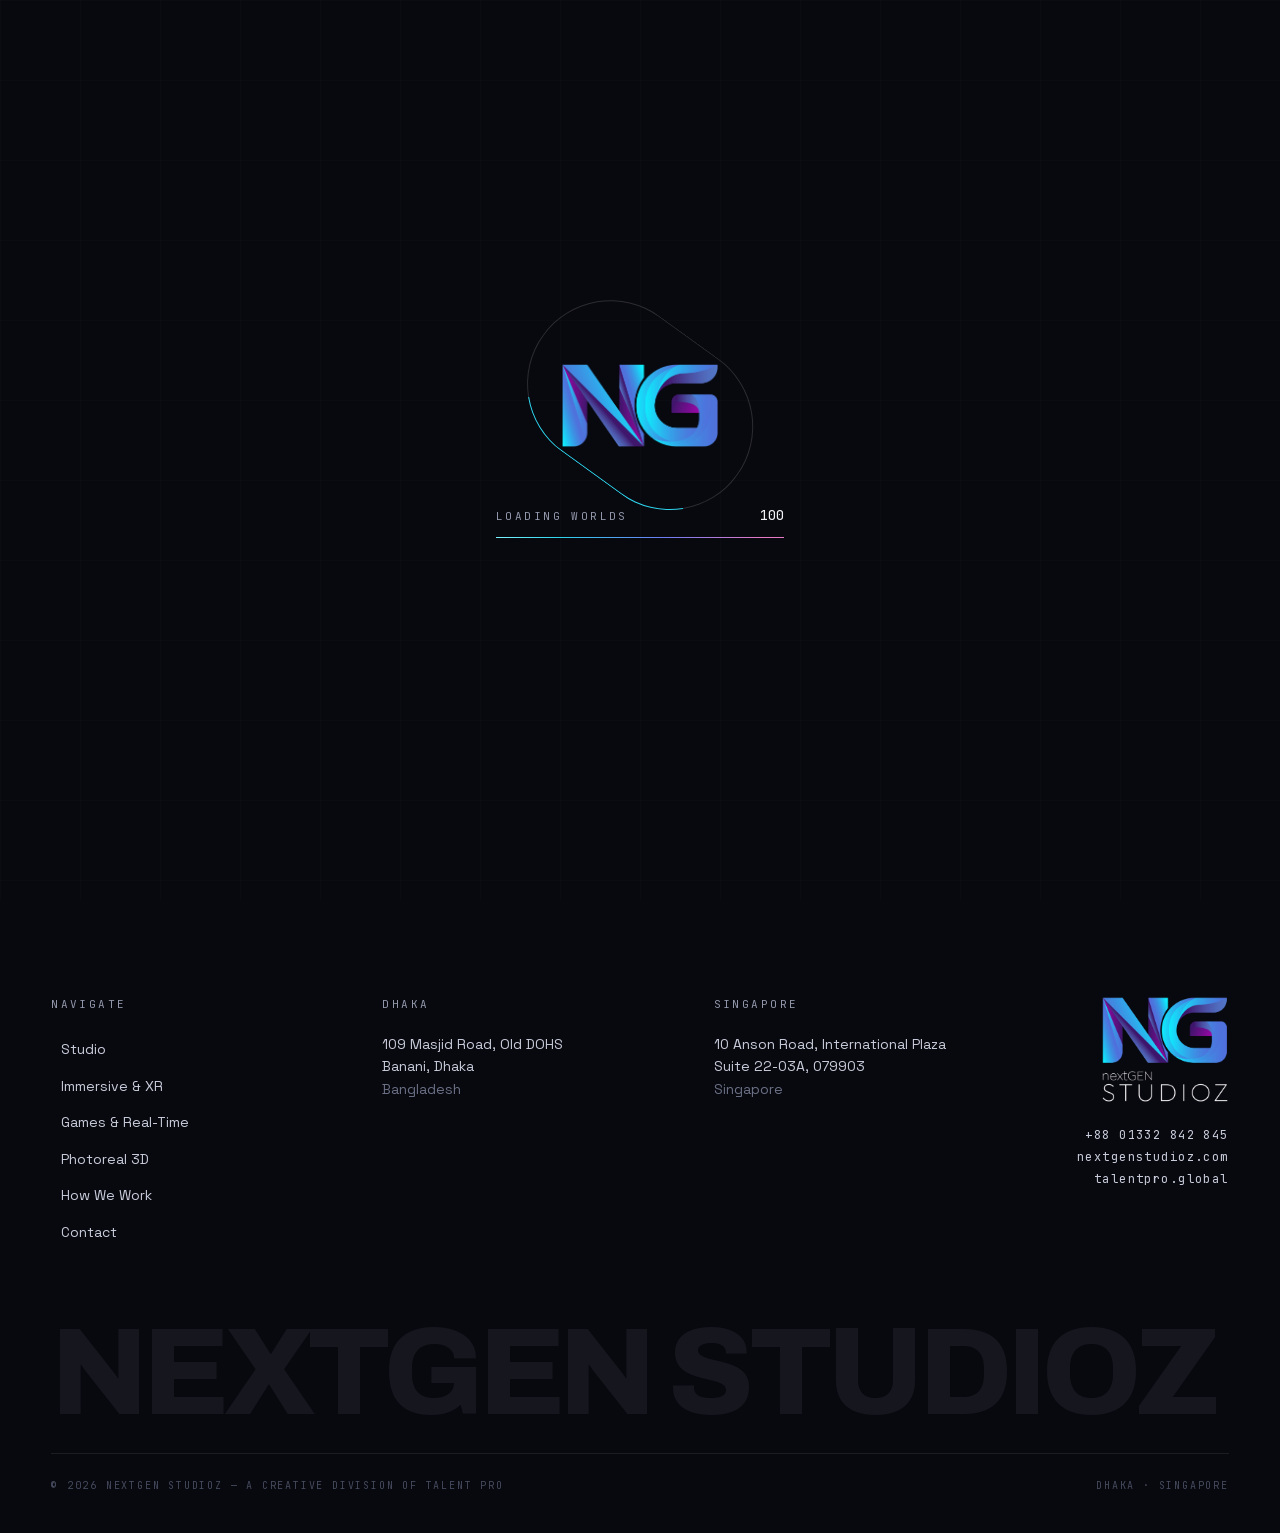
==== commit 9d49e055: "update wwith pipeline chain" ====
--- a/404/index.html
+++ b/404/index.html
@@ -1 +1 @@
-<!DOCTYPE html><html lang="en" class="archivo_70e2381f-module__LdYG7q__variable space_grotesk_138bd6dc-module__-yFhkq__variable jetbrains_mono_4eb6c4a7-module__YC5qjq__variable antialiased"><head><meta charSet="utf-8"/><meta name="viewport" content="width=device-width, initial-scale=1"/><link rel="preload" as="image" href="/media/logo/logo-horizontal.webp" fetchPriority="high"/><link rel="stylesheet" href="/_next/static/chunks/2y717e9_n6a0z.css" data-precedence="next"/><link rel="preload" as="script" fetchPriority="low" href="/_next/static/chunks/1u5zan5bs9a7v.js"/><script src="/_next/static/chunks/2k4ea2q1pj4ke.js" async=""></script><script src="/_next/static/chunks/3wya1fhxq1tky.js" async=""></script><script src="/_next/static/chunks/turbopack-3z3-jwv8zwjfm.js" async=""></script><script src="/_next/static/chunks/1t7853rcew62u.js" async="" crossorigin=""></script><script src="/_next/static/chunks/3fwcd6-2wha7l.js" async="" crossorigin=""></script><script src="/_next/static/chunks/43voo6egrb2h9.js" async="" crossorigin=""></script><meta name="robots" content="noindex"/><meta name="theme-color" content="#08080f"/><meta name="color-scheme" content="dark"/><title>NextGen Studioz — Immersive XR, Games &amp; Photoreal 3D</title><meta name="description" content="One studio, one pipeline — from a single product render to a world you can walk into."/><meta property="og:title" content="NextGen Studioz — We build worlds you can walk into"/><meta property="og:description" content="One studio, one pipeline — from a single product render to a world you can walk into."/><meta property="og:site_name" content="NextGen Studioz"/><meta property="og:type" content="website"/><meta name="twitter:card" content="summary_large_image"/><meta name="twitter:title" content="NextGen Studioz — We build worlds you can walk into"/><meta name="twitter:description" content="One studio, one pipeline — from a single product render to a world you can walk into."/><link rel="icon" href="/favicon.ico?favicon.2lse55rtk-yqg.ico" sizes="48x48" type="image/x-icon"/><link rel="icon" href="/icon.png?icon.22p4u8rw4hw4n.png" sizes="512x512" type="image/png"/><link rel="apple-touch-icon" href="/apple-icon.png?apple-icon.29jzlegll496b.png" sizes="180x180" type="image/png"/><meta name="next-size-adjust" content=""/><title>404: This page could not be found.</title><script src="/_next/static/chunks/0cz1d0mv5g_q7.js" noModule=""></script></head><body class="min-h-svh"><div hidden=""><!--$--><!--/$--></div><a href="#main" class="sr-only focus:not-sr-only focus:fixed focus:left-4 focus:top-4 focus:z-[99] focus:rounded-full focus:bg-bone focus:px-5 focus:py-2.5 focus:font-mono focus:text-xs focus:uppercase focus:tracking-widest focus:text-ink">Skip to content</a><header class="fixed inset-x-0 top-0 z-[80]"><div class="relative flex items-center justify-between gap-6 border-b px-gutter transition-all duration-500 border-line bg-ink/80 backdrop-blur-xl py-5"><a class="shrink-0" aria-label="NextGen Studioz — home" href="/"><span class="inline-block" style="transform:none"><img src="/media/logo/logo-horizontal.webp" alt="NextGen Studioz" width="1400" height="339" loading="eager" fetchPriority="high" decoding="async" class="block h-auto object-contain transition-all duration-500 w-[11rem]"/></span></a><div class="flex items-center gap-4"><span class="hidden font-mono text-[10px] uppercase tracking-[0.2em] text-ash drop-shadow-[0_1px_3px_rgba(8,8,15,0.9)] lg:block">A creative division of Talent Pro</span><span class="inline-block" style="transform:none"><button type="button" aria-expanded="false" aria-label="Open menu" class="group relative z-[86] flex items-center gap-3 rounded-full border border-line-2 py-2.5 pl-5 pr-2.5 transition-colors duration-300 hover:border-cyan/60"><span class="font-mono text-[10px] uppercase tracking-[0.2em] text-bone">Menu</span><span class="relative grid h-6 w-6 place-items-center"><span class="absolute h-px w-4 bg-bone"></span><span class="absolute h-px w-4 bg-bone"></span></span></button></span></div></div><div aria-hidden="true" class="brand-sweep h-px origin-left" style="transform:scaleX(0)"></div></header><main id="main"><div style="font-family:system-ui,&quot;Segoe UI&quot;,Roboto,Helvetica,Arial,sans-serif,&quot;Apple Color Emoji&quot;,&quot;Segoe UI Emoji&quot;;height:100vh;text-align:center;display:flex;flex-direction:column;align-items:center;justify-content:center"><div><style>body{color:#000;background:#fff;margin:0}.next-error-h1{border-right:1px solid rgba(0,0,0,.3)}@media (prefers-color-scheme:dark){body{color:#fff;background:#000}.next-error-h1{border-right:1px solid rgba(255,255,255,.3)}}</style><h1 class="next-error-h1" style="display:inline-block;margin:0 20px 0 0;padding:0 23px 0 0;font-size:24px;font-weight:500;vertical-align:top;line-height:49px">404</h1><div style="display:inline-block"><h2 style="font-size:14px;font-weight:400;line-height:49px;margin:0">This page could not be found.</h2></div></div></div><!--$--><!--/$--></main><footer class="relative overflow-hidden bg-ink pb-10 pt-24"><div class="shell"><div class="grid gap-14 lg:grid-cols-[minmax(0,1fr)_auto] lg:gap-20"><div class="grid gap-12 sm:grid-cols-2 lg:grid-cols-3"><nav aria-label="Footer"><p class="eyebrow mb-5">Navigate</p><ul class="flex flex-col gap-2.5"><li><a class="group inline-flex items-center gap-2.5 text-sm text-ash transition-colors duration-300 hover:text-bone" href="/"><span class="h-px w-0 bg-cyan transition-all duration-300 group-hover:w-4"></span>Studio</a></li><li><a class="group inline-flex items-center gap-2.5 text-sm text-ash transition-colors duration-300 hover:text-bone" href="/immersive/"><span class="h-px w-0 bg-cyan transition-all duration-300 group-hover:w-4"></span>Immersive &amp; XR</a></li><li><a class="group inline-flex items-center gap-2.5 text-sm text-ash transition-colors duration-300 hover:text-bone" href="/games/"><span class="h-px w-0 bg-cyan transition-all duration-300 group-hover:w-4"></span>Games &amp; Real-Time</a></li><li><a class="group inline-flex items-center gap-2.5 text-sm text-ash transition-colors duration-300 hover:text-bone" href="/visualization/"><span class="h-px w-0 bg-cyan transition-all duration-300 group-hover:w-4"></span>Photoreal 3D</a></li><li><a class="group inline-flex items-center gap-2.5 text-sm text-ash transition-colors duration-300 hover:text-bone" href="/workflow/"><span class="h-px w-0 bg-cyan transition-all duration-300 group-hover:w-4"></span>How We Work</a></li><li><a class="group inline-flex items-center gap-2.5 text-sm text-ash transition-colors duration-300 hover:text-bone" href="/contact/"><span class="h-px w-0 bg-cyan transition-all duration-300 group-hover:w-4"></span>Contact</a></li></ul></nav><div><p class="eyebrow mb-5">Dhaka</p><address class="not-italic text-sm leading-relaxed text-ash"><span class="block">109 Masjid Road, Old DOHS</span><span class="block">Banani, Dhaka</span><span class="block text-ash-3">Bangladesh</span></address></div><div><p class="eyebrow mb-5">Singapore</p><address class="not-italic text-sm leading-relaxed text-ash"><span class="block">10 Anson Road, International Plaza</span><span class="block">Suite 22-03A, 079903</span><span class="block text-ash-3">Singapore</span></address></div></div><div class="flex flex-col items-start gap-6 lg:items-end"><img src="/media/logo/logo-stacked.webp" alt="NextGen Studioz" width="1400" height="1174" loading="lazy" decoding="async" class="block h-auto object-contain w-32"/><div class="flex flex-col gap-1.5 lg:text-right"><a href="tel:+8801332842845" class="font-mono text-xs tracking-[0.12em] text-ash transition-colors hover:text-cyan">+88 01332 842 845</a><a href="https://nextgenstudioz.com" target="_blank" rel="noopener noreferrer" class="font-mono text-xs tracking-[0.12em] text-ash transition-colors hover:text-cyan">nextgenstudioz.com</a><a href="https://talentpro.global" target="_blank" rel="noopener noreferrer" class="font-mono text-xs tracking-[0.12em] text-ash transition-colors hover:text-cyan">talentpro.global</a></div></div></div><div class="reveal-mask mt-20 select-none [container-type:inline-size]" style="--reveal-b:100%;opacity:0.4;transform:translateY(18px)"><p aria-hidden="true" class="display-hero whitespace-nowrap text-[10.55cqw] leading-[0.8] text-ink-4">NEXTGEN STUDIOZ</p></div><div class="mt-8 flex flex-wrap items-center justify-between gap-4 border-t border-line pt-6"><p class="font-mono text-[10px] uppercase tracking-[0.18em] text-ash-4">© <!-- -->2026<!-- --> <!-- -->NextGen Studioz<!-- --> — <!-- -->A creative division of Talent Pro</p><p class="font-mono text-[10px] uppercase tracking-[0.18em] text-ash-4">Dhaka · Singapore</p></div></div></footer><script src="/_next/static/chunks/1u5zan5bs9a7v.js" id="_R_" async=""></script><script>(self.__next_f=self.__next_f||[]).push([0])</script><script>self.__next_f.push([1,"1:\"$Sreact.fragment\"\n2:I[33602,[\"/_next/static/chunks/1t7853rcew62u.js\",\"/_next/static/chunks/3fwcd6-2wha7l.js\",\"/_next/static/chunks/43voo6egrb2h9.js\"],\"SmoothScroll\"]\n3:I[60580,[\"/_next/static/chunks/1t7853rcew62u.js\",\"/_next/static/chunks/3fwcd6-2wha7l.js\",\"/_next/static/chunks/43voo6egrb2h9.js\"],\"CursorProvider\"]\n4:I[92859,[\"/_next/static/chunks/1t7853rcew62u.js\",\"/_next/static/chunks/3fwcd6-2wha7l.js\",\"/_next/static/chunks/43voo6egrb2h9.js\"],\"RouteTransitionProvider\"]\n5:I[40731,[\"/_next/static/chunks/1t7853rcew62u.js\",\"/_next/static/chunks/3fwcd6-2wha7l.js\",\"/_next/static/chunks/43voo6egrb2h9.js\"],\"LightboxProvider\"]\n6:I[11737,[\"/_next/static/chunks/1t7853rcew62u.js\",\"/_next/static/chunks/3fwcd6-2wha7l.js\",\"/_next/static/chunks/43voo6egrb2h9.js\"],\"Preloader\"]\n7:I[42724,[\"/_next/static/chunks/1t7853rcew62u.js\",\"/_next/static/chunks/3fwcd6-2wha7l.js\",\"/_next/static/chunks/43voo6egrb2h9.js\"],\"Nav\"]\n8:I[39756,[\"/_next/static/chunks/1t7853rcew62u.js\",\"/_next/static/chunks/3fwcd6-2wha7l.js\",\"/_next/static/chunks/43voo6egrb2h9.js\"],\"default\"]\n9:I[37457,[\"/_next/static/chunks/1t7853rcew62u.js\",\"/_next/static/chunks/3fwcd6-2wha7l.js\",\"/_next/static/chunks/43voo6egrb2h9.js\"],\"default\"]\na:I[56691,[\"/_next/static/chunks/1t7853rcew62u.js\",\"/_next/static/chunks/3fwcd6-2wha7l.js\",\"/_next/static/chunks/43voo6egrb2h9.js\"],\"Footer\"]\nb:I[97367,[\"/_next/static/chunks/1t7853rcew62u.js\",\"/_next/static/chunks/3fwcd6-2wha7l.js\",\"/_next/static/chunks/43voo6egrb2h9.js\"],\"OutletBoundary\"]\nc:\"$Sreact.suspense\"\nf:I[97367,[\"/_next/static/chunks/1t7853rcew62u.js\",\"/_next/static/chunks/3fwcd6-2wha7l.js\",\"/_next/static/chunks/43voo6egrb2h9.js\"],\"ViewportBoundary\"]\n11:I[97367,[\"/_next/static/chunks/1t7853rcew62u.js\",\"/_next/static/chunks/3fwcd6-2wha7l.js\",\"/_next/static/chunks/43voo6egrb2h9.js\"],\"MetadataBoundary\"]\n13:I[68027,[\"/_next/static/chunks/1t7853rcew62u.js\",\"/_next/static/chunks/3fwcd6-2wha7l.js\",\"/_next/static/chunks/43voo6egrb2h9.js\"],\"default\",1]\n:HL[\"/_next/static/chunks/2y717e9_n6a0z.css\",\"style\"]\ne:X\n0:{\"P\":null,\"c\":[\"\",\"_not-found\",\"\"],\"q\":\"\",\"i\":false,\"f\":[[[\"\",{\"children\":[\"/_not-found\",{\"children\":[\"__PAGE__\",{},\"$undefined\",\"$undefined\",4608]},\"$undefined\",\"$undefined\",4608]},\"$undefined\",\"$undefined\",4624],[[\"$\",\"$1\",\"c\",{\"children\":[[[\"$\",\"link\",\"0\",{\"rel\":\"stylesheet\",\"href\":\"/_next/static/chunks/2y717e9_n6a0z.css\",\"precedence\":\"next\",\"crossOrigin\":\"$undefined\",\"nonce\":\"$undefined\"}],[\"$\",\"script\",\"script-0\",{\"src\":\"/_next/static/chunks/1t7853rcew62u.js\",\"async\":true,\"nonce\":\"$undefined\"}],[\"$\",\"script\",\"script-1\",{\"src\":\"/_next/static/chunks/3fwcd6-2wha7l.js\",\"async\":true,\"nonce\":\"$undefined\"}],[\"$\",\"script\",\"script-2\",{\"src\":\"/_next/static/chunks/43voo6egrb2h9.js\",\"async\":true,\"nonce\":\"$undefined\"}]],[\"$\",\"html\",null,{\"lang\":\"en\",\"className\":\"archivo_70e2381f-module__LdYG7q__variable space_grotesk_138bd6dc-module__-yFhkq__variable jetbrains_mono_4eb6c4a7-module__YC5qjq__variable antialiased\",\"children\":[\"$\",\"body\",null,{\"className\":\"min-h-svh\",\"children\":[[\"$\",\"$L2\",null,{}],[\"$\",\"$L3\",null,{\"children\":[\"$\",\"$L4\",null,{\"children\":[\"$\",\"$L5\",null,{\"children\":[[\"$\",\"$L6\",null,{}],[\"$\",\"a\",null,{\"href\":\"#main\",\"className\":\"sr-only focus:not-sr-only focus:fixed focus:left-4 focus:top-4 focus:z-[99] focus:rounded-full focus:bg-bone focus:px-5 focus:py-2.5 focus:font-mono focus:text-xs focus:uppercase focus:tracking-widest focus:text-ink\",\"children\":\"Skip to content\"}],[\"$\",\"$L7\",null,{}],[\"$\",\"main\",null,{\"id\":\"main\",\"children\":[\"$\",\"$L8\",null,{\"parallelRouterKey\":\"children\",\"error\":\"$undefined\",\"errorStyles\":\"$undefined\",\"errorScripts\":\"$undefined\",\"template\":[\"$\",\"$L9\",null,{}],\"templateStyles\":\"$undefined\",\"templateScripts\":\"$undefined\",\"notFound\":[[[\"$\",\"title\",null,{\"children\":\"404: This page could not be found.\"}],[\"$\",\"div\",null,{\"style\":{\"fontFamily\":\"system-ui,\\\"Segoe UI\\\",Roboto,Helvetica,Arial,sans-serif,\\\"Apple Color Emoji\\\",\\\"Segoe UI Emoji\\\"\",\"height\":\"100vh\",\"textAlign\":\"center\",\"display\":\"flex\",\"flexDirection\":\"column\",\"alignItems\":\"center\",\"justifyContent\":\"center\"},\"children\":[\"$\",\"div\",null,{\"children\":[[\"$\",\"style\",null,{\"dangerouslySetInnerHTML\":{\"__html\":\"body{color:#000;background:#fff;margin:0}.next-error-h1{border-right:1px solid rgba(0,0,0,.3)}@media (prefers-color-scheme:dark){body{color:#fff;background:#000}.next-error-h1{border-right:1px solid rgba(255,255,255,.3)}}\"}}],[\"$\",\"h1\",null,{\"className\":\"next-error-h1\",\"style\":{\"display\":\"inline-block\",\"margin\":\"0 20px 0 0\",\"padding\":\"0 23px 0 0\",\"fontSize\":24,\"fontWeight\":500,\"verticalAlign\":\"top\",\"lineHeight\":\"49px\"},\"children\":404}],[\"$\",\"div\",null,{\"style\":{\"display\":\"inline-block\"},\"children\":[\"$\",\"h2\",null,{\"style\":{\"fontSize\":14,\"fontWeight\":400,\"lineHeight\":\"49px\",\"margin\":0},\"children\":\"This page could not be found.\"}]}]]}]}]],[]],\"forbidden\":\"$undefined\",\"unauthorized\":\"$undefined\"}]}],[\"$\",\"$La\",null,{}]]}]}]}]]}]}]]}],{\"children\":[[\"$\",\"$1\",\"c\",{\"children\":[null,[\"$\",\"$L8\",null,{\"parallelRouterKey\":\"children\",\"error\":\"$undefined\",\"errorStyles\":\"$undefined\",\"errorScripts\":\"$undefined\",\"template\":[\"$\",\"$L9\",null,{}],\"templateStyles\":\"$undefined\",\"templateScripts\":\"$undefined\",\"notFound\":\"$undefined\",\"forbidden\":\"$undefined\",\"unauthorized\":\"$undefined\"}]]}],{\"children\":[[\"$\",\"$1\",\"c\",{\"children\":[[[\"$\",\"title\",null,{\"children\":\"404: This page could not be found.\"}],[\"$\",\"div\",null,{\"style\":\"$0:f:0:1:0:props:children:1:props:children:props:children:1:props:children:props:children:props:children:3:props:children:props:notFound:0:1:props:style\",\"children\":[\"$\",\"div\",null,{\"children\":[[\"$\",\"style\",null,{\"dangerouslySetInnerHTML\":{\"__html\":\"body{color:#000;background:#fff;margin:0}.next-error-h1{border-right:1px solid rgba(0,0,0,.3)}@media (prefers-color-scheme:dark){body{color:#fff;background:#000}.next-error-h1{border-right:1px solid rgba(255,255,255,.3)}}\"}}],[\"$\",\"h1\",null,{\"className\":\"next-error-h1\",\"style\":\"$0:f:0:1:0:props:children:1:props:children:props:children:1:props:children:props:children:props:children:3:props:children:props:notFound:0:1:props:children:props:children:1:props:style\",\"children\":404}],[\"$\",\"div\",null,{\"style\":\"$0:f:0:1:0:props:children:1:props:children:props:children:1:props:children:props:children:props:children:3:props:children:props:notFound:0:1:props:children:props:children:2:props:style\",\"children\":[\"$\",\"h2\",null,{\"style\":\"$0:f:0:1:0:props:children:1:props:children:props:children:1:props:children:props:children:props:children:3:props:children:props:notFound:0:1:props:children:props:children:2:props:children:props:style\",\"children\":\"This page could not be found.\"}]}]]}]}]],null,[\"$\",\"$Lb\",null,{\"children\":[\"$\",\"$c\",null,{\"name\":\"Next.MetadataOutlet\",\"children\":\"$@d\"}]}]]}],{},null,false,null]},null,false,\"$e\"]},null,false,null],[\"$\",\"$1\",\"h\",{\"children\":[[\"$\",\"meta\",null,{\"name\":\"robots\",\"content\":\"noindex\"}],[\"$\",\"$Lf\",null,{\"children\":\"$L10\"}],[\"$\",\"div\",null,{\"hidden\":true,\"children\":[\"$\",\"$L11\",null,{\"children\":[\"$\",\"$c\",null,{\"name\":\"Next.Metadata\",\"children\":\"$L12\"}]}]}],[\"$\",\"meta\",null,{\"name\":\"next-size-adjust\",\"content\":\"\"}]]}],false]],\"m\":\"$undefined\",\"G\":[\"$13\",[[\"$\",\"link\",\"0\",{\"rel\":\"stylesheet\",\"href\":\"/_next/static/chunks/2y717e9_n6a0z.css\",\"precedence\":\"next\",\"crossOrigin\":\"$undefined\",\"nonce\":\"$undefined\"}]]],\"S\":true,\"h\":null,\"r\":\"$undefined\",\"s\":\"$undefined\",\"a\":\"$undefined\",\"l\":\"$undefined\",\"p\":\"$undefined\",\"d\":\"$undefined\",\"b\":\"TwcU_U0VkVRxAJwe-2Q6n\"}\ne:C\n10:[[\"$\",\"meta\",\"0\",{\"charSet\":\"utf-8\"}],[\"$\",\"meta\",\"1\",{\"name\":\"viewport\",\"content\":\"width=device-width, initial-scale=1\"}],[\"$\",\"meta\",\"2\",{\"name\":\"theme-color\",\"content\":\"#08080f\"}],[\"$\",\"meta\",\"3\",{\"name\":\"color-scheme\",\"content\":\"dark\"}]]\n14:I[27201,[\"/_next/static/chunks/1t7853rcew62u.js\",\"/_next/static/chunks/3fwcd6-2wha7l.js\",\"/_next/static/chunks/43voo6egrb2h9.js\"],\"IconMark\"]\nd:null\n12:[[\"$\",\"title\",\"0\",{\"children\":\"NextGen Studioz — Immersive XR, Games \u0026 Photoreal 3D\"}],[\"$\",\"meta\",\"1\",{\"name\":\"description\",\"content\":\"One studio, one pipeline — from a single product render to a world you can walk into.\"}],[\"$\",\"meta\",\"2\",{\"property\":\"og:title\",\"content\":\"NextGen Studioz — We build worlds you can walk into\"}],[\"$\",\"meta\",\"3\",{\"property\":\"og:description\",\"content\":\"One studio, one pipeline — from a single product render to a world you can walk into.\"}],[\"$\",\"meta\",\"4\",{\"property\":\"og:site_name\",\"content\":\"NextGen Studioz\"}],[\"$\",\"meta\",\"5\",{\"property\":\"og:type\",\"content\":\"website\"}],[\"$\",\"meta\",\"6\",{\"name\":\"twitter:card\",\"content\":\"summary_large_image\"}],[\"$\",\"meta\",\"7\",{\"name\":\"twitter:title\",\"content\":\"NextGen Studioz — We build worlds you can walk into\"}],[\"$\",\"meta\",\"8\",{\"name\":\"twitter:description\",\"content\":\"One studio, one pipeline — from a single product render to a world you can walk into.\"}],[\"$\",\"link\",\"9\",{\"rel\":\"icon\",\"href\":\"/favicon.ico?favicon.2lse55rtk-yqg.ico\",\"sizes\":\"48x48\",\"type\":\"image/x-icon\"}],[\"$\",\"link\",\"10\",{\"rel\":\"icon\",\"href\":\"/icon.png?icon.22p4u8rw4hw4n.png\",\"sizes\":\"512x512\",\"type\":\"image/png\"}],[\"$\",\"link\",\"11\",{\"rel\":\"apple-touch-icon\",\"href\":\"/apple-icon.png?apple-icon.29jzlegll496b.png\",\"sizes\":\"180x180\",\"type\":\"image/png\"}],[\"$\",\"$L14\",\"12\",{}]]\n"])</script></body></html>+<!DOCTYPE html><html lang="en" class="archivo_70e2381f-module__LdYG7q__variable space_grotesk_138bd6dc-module__-yFhkq__variable jetbrains_mono_4eb6c4a7-module__YC5qjq__variable antialiased"><head><meta charSet="utf-8"/><meta name="viewport" content="width=device-width, initial-scale=1"/><link rel="preload" as="image" href="/media/logo/logo-horizontal.webp" fetchPriority="high"/><link rel="stylesheet" href="/_next/static/chunks/42opgmuuorl_w.css" data-precedence="next"/><link rel="preload" as="script" fetchPriority="low" href="/_next/static/chunks/1u5zan5bs9a7v.js"/><script src="/_next/static/chunks/2k4ea2q1pj4ke.js" async=""></script><script src="/_next/static/chunks/3wya1fhxq1tky.js" async=""></script><script src="/_next/static/chunks/turbopack-3z3-jwv8zwjfm.js" async=""></script><script src="/_next/static/chunks/1t7853rcew62u.js" async="" crossorigin=""></script><script src="/_next/static/chunks/1-soc8oz9xf0u.js" async="" crossorigin=""></script><script src="/_next/static/chunks/43voo6egrb2h9.js" async="" crossorigin=""></script><meta name="robots" content="noindex"/><meta name="theme-color" content="#08080f"/><meta name="color-scheme" content="dark"/><title>NextGen Studioz — Immersive XR, Games &amp; Photoreal 3D</title><meta name="description" content="One studio, one pipeline — from a single product render to a world you can walk into."/><meta property="og:title" content="NextGen Studioz — We build worlds you can walk into"/><meta property="og:description" content="One studio, one pipeline — from a single product render to a world you can walk into."/><meta property="og:site_name" content="NextGen Studioz"/><meta property="og:type" content="website"/><meta name="twitter:card" content="summary_large_image"/><meta name="twitter:title" content="NextGen Studioz — We build worlds you can walk into"/><meta name="twitter:description" content="One studio, one pipeline — from a single product render to a world you can walk into."/><link rel="icon" href="/favicon.ico?favicon.2lse55rtk-yqg.ico" sizes="48x48" type="image/x-icon"/><link rel="icon" href="/icon.png?icon.22p4u8rw4hw4n.png" sizes="512x512" type="image/png"/><link rel="apple-touch-icon" href="/apple-icon.png?apple-icon.29jzlegll496b.png" sizes="180x180" type="image/png"/><meta name="next-size-adjust" content=""/><title>404: This page could not be found.</title><script src="/_next/static/chunks/0cz1d0mv5g_q7.js" noModule=""></script></head><body class="min-h-svh"><div hidden=""><!--$--><!--/$--></div><a href="#main" class="sr-only focus:not-sr-only focus:fixed focus:left-4 focus:top-4 focus:z-[99] focus:rounded-full focus:bg-bone focus:px-5 focus:py-2.5 focus:font-mono focus:text-xs focus:uppercase focus:tracking-widest focus:text-ink">Skip to content</a><header class="fixed inset-x-0 top-0 z-[80]"><div class="relative flex items-center justify-between gap-6 border-b px-gutter transition-all duration-500 border-line bg-ink/80 backdrop-blur-xl py-5"><a class="shrink-0" aria-label="NextGen Studioz — home" href="/"><span class="inline-block" style="transform:none"><img src="/media/logo/logo-horizontal.webp" alt="NextGen Studioz" width="1400" height="339" loading="eager" fetchPriority="high" decoding="async" class="block h-auto object-contain transition-all duration-500 w-[11rem]"/></span></a><div class="flex items-center gap-4"><span class="hidden font-mono text-[10px] uppercase tracking-[0.2em] text-ash drop-shadow-[0_1px_3px_rgba(8,8,15,0.9)] lg:block">A creative division of Talent Pro</span><span class="inline-block" style="transform:none"><button type="button" aria-expanded="false" aria-label="Open menu" class="group relative z-[86] flex items-center gap-3 rounded-full border border-line-2 py-2.5 pl-5 pr-2.5 transition-colors duration-300 hover:border-cyan/60"><span class="font-mono text-[10px] uppercase tracking-[0.2em] text-bone">Menu</span><span class="relative grid h-6 w-6 place-items-center"><span class="absolute h-px w-4 bg-bone"></span><span class="absolute h-px w-4 bg-bone"></span></span></button></span></div></div><div aria-hidden="true" class="brand-sweep h-px origin-left" style="transform:scaleX(0)"></div></header><main id="main"><div style="font-family:system-ui,&quot;Segoe UI&quot;,Roboto,Helvetica,Arial,sans-serif,&quot;Apple Color Emoji&quot;,&quot;Segoe UI Emoji&quot;;height:100vh;text-align:center;display:flex;flex-direction:column;align-items:center;justify-content:center"><div><style>body{color:#000;background:#fff;margin:0}.next-error-h1{border-right:1px solid rgba(0,0,0,.3)}@media (prefers-color-scheme:dark){body{color:#fff;background:#000}.next-error-h1{border-right:1px solid rgba(255,255,255,.3)}}</style><h1 class="next-error-h1" style="display:inline-block;margin:0 20px 0 0;padding:0 23px 0 0;font-size:24px;font-weight:500;vertical-align:top;line-height:49px">404</h1><div style="display:inline-block"><h2 style="font-size:14px;font-weight:400;line-height:49px;margin:0">This page could not be found.</h2></div></div></div><!--$--><!--/$--></main><footer class="relative overflow-hidden bg-ink pb-10 pt-24"><div class="shell"><div class="grid gap-14 lg:grid-cols-[minmax(0,1fr)_auto] lg:gap-20"><div class="grid gap-12 sm:grid-cols-2 lg:grid-cols-3"><nav aria-label="Footer"><p class="eyebrow mb-5">Navigate</p><ul class="flex flex-col gap-2.5"><li><a class="group inline-flex items-center gap-2.5 text-sm text-ash transition-colors duration-300 hover:text-bone" href="/"><span class="h-px w-0 bg-cyan transition-all duration-300 group-hover:w-4"></span>Studio</a></li><li><a class="group inline-flex items-center gap-2.5 text-sm text-ash transition-colors duration-300 hover:text-bone" href="/immersive/"><span class="h-px w-0 bg-cyan transition-all duration-300 group-hover:w-4"></span>Immersive &amp; XR</a></li><li><a class="group inline-flex items-center gap-2.5 text-sm text-ash transition-colors duration-300 hover:text-bone" href="/games/"><span class="h-px w-0 bg-cyan transition-all duration-300 group-hover:w-4"></span>Games &amp; Real-Time</a></li><li><a class="group inline-flex items-center gap-2.5 text-sm text-ash transition-colors duration-300 hover:text-bone" href="/visualization/"><span class="h-px w-0 bg-cyan transition-all duration-300 group-hover:w-4"></span>Photoreal 3D</a></li><li><a class="group inline-flex items-center gap-2.5 text-sm text-ash transition-colors duration-300 hover:text-bone" href="/workflow/"><span class="h-px w-0 bg-cyan transition-all duration-300 group-hover:w-4"></span>How We Work</a></li><li><a class="group inline-flex items-center gap-2.5 text-sm text-ash transition-colors duration-300 hover:text-bone" href="/contact/"><span class="h-px w-0 bg-cyan transition-all duration-300 group-hover:w-4"></span>Contact</a></li></ul></nav><div><p class="eyebrow mb-5">Dhaka</p><address class="not-italic text-sm leading-relaxed text-ash"><span class="block">109 Masjid Road, Old DOHS</span><span class="block">Banani, Dhaka</span><span class="block text-ash-3">Bangladesh</span></address></div><div><p class="eyebrow mb-5">Singapore</p><address class="not-italic text-sm leading-relaxed text-ash"><span class="block">10 Anson Road, International Plaza</span><span class="block">Suite 22-03A, 079903</span><span class="block text-ash-3">Singapore</span></address></div></div><div class="flex flex-col items-start gap-6 lg:items-end"><img src="/media/logo/logo-stacked.webp" alt="NextGen Studioz" width="1400" height="1174" loading="lazy" decoding="async" class="block h-auto object-contain w-32"/><div class="flex flex-col gap-1.5 lg:text-right"><a href="tel:+8801332842845" class="font-mono text-xs tracking-[0.12em] text-ash transition-colors hover:text-cyan">+88 01332 842 845</a><a href="https://nextgenstudioz.com" target="_blank" rel="noopener noreferrer" class="font-mono text-xs tracking-[0.12em] text-ash transition-colors hover:text-cyan">nextgenstudioz.com</a><a href="https://talentpro.global" target="_blank" rel="noopener noreferrer" class="font-mono text-xs tracking-[0.12em] text-ash transition-colors hover:text-cyan">talentpro.global</a></div></div></div><div class="reveal-mask mt-20 select-none [container-type:inline-size]" style="--reveal-b:100%;opacity:0.4;transform:translateY(18px)"><p aria-hidden="true" class="display-hero whitespace-nowrap text-[10.55cqw] leading-[0.8] text-ink-4">NEXTGEN STUDIOZ</p></div><div class="mt-8 flex flex-wrap items-center justify-between gap-4 border-t border-line pt-6"><p class="font-mono text-[10px] uppercase tracking-[0.18em] text-ash-4">© <!-- -->2026<!-- --> <!-- -->NextGen Studioz<!-- --> — <!-- -->A creative division of Talent Pro</p><p class="font-mono text-[10px] uppercase tracking-[0.18em] text-ash-4">Dhaka · Singapore</p></div></div></footer><script src="/_next/static/chunks/1u5zan5bs9a7v.js" id="_R_" async=""></script><script>(self.__next_f=self.__next_f||[]).push([0])</script><script>self.__next_f.push([1,"1:\"$Sreact.fragment\"\n2:I[33602,[\"/_next/static/chunks/1t7853rcew62u.js\",\"/_next/static/chunks/1-soc8oz9xf0u.js\",\"/_next/static/chunks/43voo6egrb2h9.js\"],\"SmoothScroll\"]\n3:I[60580,[\"/_next/static/chunks/1t7853rcew62u.js\",\"/_next/static/chunks/1-soc8oz9xf0u.js\",\"/_next/static/chunks/43voo6egrb2h9.js\"],\"CursorProvider\"]\n4:I[92859,[\"/_next/static/chunks/1t7853rcew62u.js\",\"/_next/static/chunks/1-soc8oz9xf0u.js\",\"/_next/static/chunks/43voo6egrb2h9.js\"],\"RouteTransitionProvider\"]\n5:I[40731,[\"/_next/static/chunks/1t7853rcew62u.js\",\"/_next/static/chunks/1-soc8oz9xf0u.js\",\"/_next/static/chunks/43voo6egrb2h9.js\"],\"LightboxProvider\"]\n6:I[11737,[\"/_next/static/chunks/1t7853rcew62u.js\",\"/_next/static/chunks/1-soc8oz9xf0u.js\",\"/_next/static/chunks/43voo6egrb2h9.js\"],\"Preloader\"]\n7:I[42724,[\"/_next/static/chunks/1t7853rcew62u.js\",\"/_next/static/chunks/1-soc8oz9xf0u.js\",\"/_next/static/chunks/43voo6egrb2h9.js\"],\"Nav\"]\n8:I[39756,[\"/_next/static/chunks/1t7853rcew62u.js\",\"/_next/static/chunks/1-soc8oz9xf0u.js\",\"/_next/static/chunks/43voo6egrb2h9.js\"],\"default\"]\n9:I[37457,[\"/_next/static/chunks/1t7853rcew62u.js\",\"/_next/static/chunks/1-soc8oz9xf0u.js\",\"/_next/static/chunks/43voo6egrb2h9.js\"],\"default\"]\na:I[56691,[\"/_next/static/chunks/1t7853rcew62u.js\",\"/_next/static/chunks/1-soc8oz9xf0u.js\",\"/_next/static/chunks/43voo6egrb2h9.js\"],\"Footer\"]\nb:I[97367,[\"/_next/static/chunks/1t7853rcew62u.js\",\"/_next/static/chunks/1-soc8oz9xf0u.js\",\"/_next/static/chunks/43voo6egrb2h9.js\"],\"OutletBoundary\"]\nc:\"$Sreact.suspense\"\nf:I[97367,[\"/_next/static/chunks/1t7853rcew62u.js\",\"/_next/static/chunks/1-soc8oz9xf0u.js\",\"/_next/static/chunks/43voo6egrb2h9.js\"],\"ViewportBoundary\"]\n11:I[97367,[\"/_next/static/chunks/1t7853rcew62u.js\",\"/_next/static/chunks/1-soc8oz9xf0u.js\",\"/_next/static/chunks/43voo6egrb2h9.js\"],\"MetadataBoundary\"]\n13:I[68027,[\"/_next/static/chunks/1t7853rcew62u.js\",\"/_next/static/chunks/1-soc8oz9xf0u.js\",\"/_next/static/chunks/43voo6egrb2h9.js\"],\"default\",1]\n:HL[\"/_next/static/chunks/42opgmuuorl_w.css\",\"style\"]\ne:X\n0:{\"P\":null,\"c\":[\"\",\"_not-found\",\"\"],\"q\":\"\",\"i\":false,\"f\":[[[\"\",{\"children\":[\"/_not-found\",{\"children\":[\"__PAGE__\",{},\"$undefined\",\"$undefined\",4608]},\"$undefined\",\"$undefined\",4608]},\"$undefined\",\"$undefined\",4624],[[\"$\",\"$1\",\"c\",{\"children\":[[[\"$\",\"link\",\"0\",{\"rel\":\"stylesheet\",\"href\":\"/_next/static/chunks/42opgmuuorl_w.css\",\"precedence\":\"next\",\"crossOrigin\":\"$undefined\",\"nonce\":\"$undefined\"}],[\"$\",\"script\",\"script-0\",{\"src\":\"/_next/static/chunks/1t7853rcew62u.js\",\"async\":true,\"nonce\":\"$undefined\"}],[\"$\",\"script\",\"script-1\",{\"src\":\"/_next/static/chunks/1-soc8oz9xf0u.js\",\"async\":true,\"nonce\":\"$undefined\"}],[\"$\",\"script\",\"script-2\",{\"src\":\"/_next/static/chunks/43voo6egrb2h9.js\",\"async\":true,\"nonce\":\"$undefined\"}]],[\"$\",\"html\",null,{\"lang\":\"en\",\"className\":\"archivo_70e2381f-module__LdYG7q__variable space_grotesk_138bd6dc-module__-yFhkq__variable jetbrains_mono_4eb6c4a7-module__YC5qjq__variable antialiased\",\"children\":[\"$\",\"body\",null,{\"className\":\"min-h-svh\",\"children\":[[\"$\",\"$L2\",null,{}],[\"$\",\"$L3\",null,{\"children\":[\"$\",\"$L4\",null,{\"children\":[\"$\",\"$L5\",null,{\"children\":[[\"$\",\"$L6\",null,{}],[\"$\",\"a\",null,{\"href\":\"#main\",\"className\":\"sr-only focus:not-sr-only focus:fixed focus:left-4 focus:top-4 focus:z-[99] focus:rounded-full focus:bg-bone focus:px-5 focus:py-2.5 focus:font-mono focus:text-xs focus:uppercase focus:tracking-widest focus:text-ink\",\"children\":\"Skip to content\"}],[\"$\",\"$L7\",null,{}],[\"$\",\"main\",null,{\"id\":\"main\",\"children\":[\"$\",\"$L8\",null,{\"parallelRouterKey\":\"children\",\"error\":\"$undefined\",\"errorStyles\":\"$undefined\",\"errorScripts\":\"$undefined\",\"template\":[\"$\",\"$L9\",null,{}],\"templateStyles\":\"$undefined\",\"templateScripts\":\"$undefined\",\"notFound\":[[[\"$\",\"title\",null,{\"children\":\"404: This page could not be found.\"}],[\"$\",\"div\",null,{\"style\":{\"fontFamily\":\"system-ui,\\\"Segoe UI\\\",Roboto,Helvetica,Arial,sans-serif,\\\"Apple Color Emoji\\\",\\\"Segoe UI Emoji\\\"\",\"height\":\"100vh\",\"textAlign\":\"center\",\"display\":\"flex\",\"flexDirection\":\"column\",\"alignItems\":\"center\",\"justifyContent\":\"center\"},\"children\":[\"$\",\"div\",null,{\"children\":[[\"$\",\"style\",null,{\"dangerouslySetInnerHTML\":{\"__html\":\"body{color:#000;background:#fff;margin:0}.next-error-h1{border-right:1px solid rgba(0,0,0,.3)}@media (prefers-color-scheme:dark){body{color:#fff;background:#000}.next-error-h1{border-right:1px solid rgba(255,255,255,.3)}}\"}}],[\"$\",\"h1\",null,{\"className\":\"next-error-h1\",\"style\":{\"display\":\"inline-block\",\"margin\":\"0 20px 0 0\",\"padding\":\"0 23px 0 0\",\"fontSize\":24,\"fontWeight\":500,\"verticalAlign\":\"top\",\"lineHeight\":\"49px\"},\"children\":404}],[\"$\",\"div\",null,{\"style\":{\"display\":\"inline-block\"},\"children\":[\"$\",\"h2\",null,{\"style\":{\"fontSize\":14,\"fontWeight\":400,\"lineHeight\":\"49px\",\"margin\":0},\"children\":\"This page could not be found.\"}]}]]}]}]],[]],\"forbidden\":\"$undefined\",\"unauthorized\":\"$undefined\"}]}],[\"$\",\"$La\",null,{}]]}]}]}]]}]}]]}],{\"children\":[[\"$\",\"$1\",\"c\",{\"children\":[null,[\"$\",\"$L8\",null,{\"parallelRouterKey\":\"children\",\"error\":\"$undefined\",\"errorStyles\":\"$undefined\",\"errorScripts\":\"$undefined\",\"template\":[\"$\",\"$L9\",null,{}],\"templateStyles\":\"$undefined\",\"templateScripts\":\"$undefined\",\"notFound\":\"$undefined\",\"forbidden\":\"$undefined\",\"unauthorized\":\"$undefined\"}]]}],{\"children\":[[\"$\",\"$1\",\"c\",{\"children\":[[[\"$\",\"title\",null,{\"children\":\"404: This page could not be found.\"}],[\"$\",\"div\",null,{\"style\":\"$0:f:0:1:0:props:children:1:props:children:props:children:1:props:children:props:children:props:children:3:props:children:props:notFound:0:1:props:style\",\"children\":[\"$\",\"div\",null,{\"children\":[[\"$\",\"style\",null,{\"dangerouslySetInnerHTML\":{\"__html\":\"body{color:#000;background:#fff;margin:0}.next-error-h1{border-right:1px solid rgba(0,0,0,.3)}@media (prefers-color-scheme:dark){body{color:#fff;background:#000}.next-error-h1{border-right:1px solid rgba(255,255,255,.3)}}\"}}],[\"$\",\"h1\",null,{\"className\":\"next-error-h1\",\"style\":\"$0:f:0:1:0:props:children:1:props:children:props:children:1:props:children:props:children:props:children:3:props:children:props:notFound:0:1:props:children:props:children:1:props:style\",\"children\":404}],[\"$\",\"div\",null,{\"style\":\"$0:f:0:1:0:props:children:1:props:children:props:children:1:props:children:props:children:props:children:3:props:children:props:notFound:0:1:props:children:props:children:2:props:style\",\"children\":[\"$\",\"h2\",null,{\"style\":\"$0:f:0:1:0:props:children:1:props:children:props:children:1:props:children:props:children:props:children:3:props:children:props:notFound:0:1:props:children:props:children:2:props:children:props:style\",\"children\":\"This page could not be found.\"}]}]]}]}]],null,[\"$\",\"$Lb\",null,{\"children\":[\"$\",\"$c\",null,{\"name\":\"Next.MetadataOutlet\",\"children\":\"$@d\"}]}]]}],{},null,false,null]},null,false,\"$e\"]},null,false,null],[\"$\",\"$1\",\"h\",{\"children\":[[\"$\",\"meta\",null,{\"name\":\"robots\",\"content\":\"noindex\"}],[\"$\",\"$Lf\",null,{\"children\":\"$L10\"}],[\"$\",\"div\",null,{\"hidden\":true,\"children\":[\"$\",\"$L11\",null,{\"children\":[\"$\",\"$c\",null,{\"name\":\"Next.Metadata\",\"children\":\"$L12\"}]}]}],[\"$\",\"meta\",null,{\"name\":\"next-size-adjust\",\"content\":\"\"}]]}],false]],\"m\":\"$undefined\",\"G\":[\"$13\",[[\"$\",\"link\",\"0\",{\"rel\":\"stylesheet\",\"href\":\"/_next/static/chunks/42opgmuuorl_w.css\",\"precedence\":\"next\",\"crossOrigin\":\"$undefined\",\"nonce\":\"$undefined\"}]]],\"S\":true,\"h\":null,\"r\":\"$undefined\",\"s\":\"$undefined\",\"a\":\"$undefined\",\"l\":\"$undefined\",\"p\":\"$undefined\",\"d\":\"$undefined\",\"b\":\"zaMRrwic7ui6jAJQuKuDO\"}\ne:C\n10:[[\"$\",\"meta\",\"0\",{\"charSet\":\"utf-8\"}],[\"$\",\"meta\",\"1\",{\"name\":\"viewport\",\"content\":\"width=device-width, initial-scale=1\"}],[\"$\",\"meta\",\"2\",{\"name\":\"theme-color\",\"content\":\"#08080f\"}],[\"$\",\"meta\",\"3\",{\"name\":\"color-scheme\",\"content\":\"dark\"}]]\n14:I[27201,[\"/_next/static/chunks/1t7853rcew62u.js\",\"/_next/static/chunks/1-soc8oz9xf0u.js\",\"/_next/static/chunks/43voo6egrb2h9.js\"],\"IconMark\"]\nd:null\n12:[[\"$\",\"title\",\"0\",{\"children\":\"NextGen Studioz — Immersive XR, Games \u0026 Photoreal 3D\"}],[\"$\",\"meta\",\"1\",{\"name\":\"description\",\"content\":\"One studio, one pipeline — from a single product render to a world you can walk into.\"}],[\"$\",\"meta\",\"2\",{\"property\":\"og:title\",\"content\":\"NextGen Studioz — We build worlds you can walk into\"}],[\"$\",\"meta\",\"3\",{\"property\":\"og:description\",\"content\":\"One studio, one pipeline — from a single product render to a world you can walk into.\"}],[\"$\",\"meta\",\"4\",{\"property\":\"og:site_name\",\"content\":\"NextGen Studioz\"}],[\"$\",\"meta\",\"5\",{\"property\":\"og:type\",\"content\":\"website\"}],[\"$\",\"meta\",\"6\",{\"name\":\"twitter:card\",\"content\":\"summary_large_image\"}],[\"$\",\"meta\",\"7\",{\"name\":\"twitter:title\",\"content\":\"NextGen Studioz — We build worlds you can walk into\"}],[\"$\",\"meta\",\"8\",{\"name\":\"twitter:description\",\"content\":\"One studio, one pipeline — from a single product render to a world you can walk into.\"}],[\"$\",\"link\",\"9\",{\"rel\":\"icon\",\"href\":\"/favicon.ico?favicon.2lse55rtk-yqg.ico\",\"sizes\":\"48x48\",\"type\":\"image/x-icon\"}],[\"$\",\"link\",\"10\",{\"rel\":\"icon\",\"href\":\"/icon.png?icon.22p4u8rw4hw4n.png\",\"sizes\":\"512x512\",\"type\":\"image/png\"}],[\"$\",\"link\",\"11\",{\"rel\":\"apple-touch-icon\",\"href\":\"/apple-icon.png?apple-icon.29jzlegll496b.png\",\"sizes\":\"180x180\",\"type\":\"image/png\"}],[\"$\",\"$L14\",\"12\",{}]]\n"])</script></body></html>
--- a/_next/static/chunks/42opgmuuorl_w.css
+++ b/_next/static/chunks/42opgmuuorl_w.css
@@ -0,0 +1,4 @@
+@font-face{font-family:Archivo;font-style:normal;font-weight:400;font-stretch:100%;font-display:swap;src:url(../media/a2947afc6a06879b-s.1gyfqm5yhhzs7.woff2)format("woff2");unicode-range:U+102-103,U+110-111,U+128-129,U+168-169,U+1A0-1A1,U+1AF-1B0,U+300-301,U+303-304,U+308-309,U+323,U+329,U+1EA0-1EF9,U+20AB}@font-face{font-family:Archivo;font-style:normal;font-weight:400;font-stretch:100%;font-display:swap;src:url(../media/651aaf1801011892-s.357dd_6abeqge.woff2)format("woff2");unicode-range:U+100-2BA,U+2BD-2C5,U+2C7-2CC,U+2CE-2D7,U+2DD-2FF,U+304,U+308,U+329,U+1D00-1DBF,U+1E00-1E9F,U+1EF2-1EFF,U+2020,U+20A0-20AB,U+20AD-20C0,U+2113,U+2C60-2C7F,U+A720-A7FF}@font-face{font-family:Archivo;font-style:normal;font-weight:400;font-stretch:100%;font-display:swap;src:url(../media/75affa71d1e2f6a7-s.p.17-aodiw50953.woff2)format("woff2");unicode-range:U+??,U+131,U+152-153,U+2BB-2BC,U+2C6,U+2DA,U+2DC,U+304,U+308,U+329,U+2000-206F,U+20AC,U+2122,U+2191,U+2193,U+2212,U+2215,U+FEFF,U+FFFD}@font-face{font-family:Archivo;font-style:normal;font-weight:500;font-stretch:100%;font-display:swap;src:url(../media/a2947afc6a06879b-s.1gyfqm5yhhzs7.woff2)format("woff2");unicode-range:U+102-103,U+110-111,U+128-129,U+168-169,U+1A0-1A1,U+1AF-1B0,U+300-301,U+303-304,U+308-309,U+323,U+329,U+1EA0-1EF9,U+20AB}@font-face{font-family:Archivo;font-style:normal;font-weight:500;font-stretch:100%;font-display:swap;src:url(../media/651aaf1801011892-s.357dd_6abeqge.woff2)format("woff2");unicode-range:U+100-2BA,U+2BD-2C5,U+2C7-2CC,U+2CE-2D7,U+2DD-2FF,U+304,U+308,U+329,U+1D00-1DBF,U+1E00-1E9F,U+1EF2-1EFF,U+2020,U+20A0-20AB,U+20AD-20C0,U+2113,U+2C60-2C7F,U+A720-A7FF}@font-face{font-family:Archivo;font-style:normal;font-weight:500;font-stretch:100%;font-display:swap;src:url(../media/75affa71d1e2f6a7-s.p.17-aodiw50953.woff2)format("woff2");unicode-range:U+??,U+131,U+152-153,U+2BB-2BC,U+2C6,U+2DA,U+2DC,U+304,U+308,U+329,U+2000-206F,U+20AC,U+2122,U+2191,U+2193,U+2212,U+2215,U+FEFF,U+FFFD}@font-face{font-family:Archivo;font-style:normal;font-weight:600;font-stretch:100%;font-display:swap;src:url(../media/a2947afc6a06879b-s.1gyfqm5yhhzs7.woff2)format("woff2");unicode-range:U+102-103,U+110-111,U+128-129,U+168-169,U+1A0-1A1,U+1AF-1B0,U+300-301,U+303-304,U+308-309,U+323,U+329,U+1EA0-1EF9,U+20AB}@font-face{font-family:Archivo;font-style:normal;font-weight:600;font-stretch:100%;font-display:swap;src:url(../media/651aaf1801011892-s.357dd_6abeqge.woff2)format("woff2");unicode-range:U+100-2BA,U+2BD-2C5,U+2C7-2CC,U+2CE-2D7,U+2DD-2FF,U+304,U+308,U+329,U+1D00-1DBF,U+1E00-1E9F,U+1EF2-1EFF,U+2020,U+20A0-20AB,U+20AD-20C0,U+2113,U+2C60-2C7F,U+A720-A7FF}@font-face{font-family:Archivo;font-style:normal;font-weight:600;font-stretch:100%;font-display:swap;src:url(../media/75affa71d1e2f6a7-s.p.17-aodiw50953.woff2)format("woff2");unicode-range:U+??,U+131,U+152-153,U+2BB-2BC,U+2C6,U+2DA,U+2DC,U+304,U+308,U+329,U+2000-206F,U+20AC,U+2122,U+2191,U+2193,U+2212,U+2215,U+FEFF,U+FFFD}@font-face{font-family:Archivo;font-style:normal;font-weight:700;font-stretch:100%;font-display:swap;src:url(../media/a2947afc6a06879b-s.1gyfqm5yhhzs7.woff2)format("woff2");unicode-range:U+102-103,U+110-111,U+128-129,U+168-169,U+1A0-1A1,U+1AF-1B0,U+300-301,U+303-304,U+308-309,U+323,U+329,U+1EA0-1EF9,U+20AB}@font-face{font-family:Archivo;font-style:normal;font-weight:700;font-stretch:100%;font-display:swap;src:url(../media/651aaf1801011892-s.357dd_6abeqge.woff2)format("woff2");unicode-range:U+100-2BA,U+2BD-2C5,U+2C7-2CC,U+2CE-2D7,U+2DD-2FF,U+304,U+308,U+329,U+1D00-1DBF,U+1E00-1E9F,U+1EF2-1EFF,U+2020,U+20A0-20AB,U+20AD-20C0,U+2113,U+2C60-2C7F,U+A720-A7FF}@font-face{font-family:Archivo;font-style:normal;font-weight:700;font-stretch:100%;font-display:swap;src:url(../media/75affa71d1e2f6a7-s.p.17-aodiw50953.woff2)format("woff2");unicode-range:U+??,U+131,U+152-153,U+2BB-2BC,U+2C6,U+2DA,U+2DC,U+304,U+308,U+329,U+2000-206F,U+20AC,U+2122,U+2191,U+2193,U+2212,U+2215,U+FEFF,U+FFFD}@font-face{font-family:Archivo;font-style:normal;font-weight:800;font-stretch:100%;font-display:swap;src:url(../media/a2947afc6a06879b-s.1gyfqm5yhhzs7.woff2)format("woff2");unicode-range:U+102-103,U+110-111,U+128-129,U+168-169,U+1A0-1A1,U+1AF-1B0,U+300-301,U+303-304,U+308-309,U+323,U+329,U+1EA0-1EF9,U+20AB}@font-face{font-family:Archivo;font-style:normal;font-weight:800;font-stretch:100%;font-display:swap;src:url(../media/651aaf1801011892-s.357dd_6abeqge.woff2)format("woff2");unicode-range:U+100-2BA,U+2BD-2C5,U+2C7-2CC,U+2CE-2D7,U+2DD-2FF,U+304,U+308,U+329,U+1D00-1DBF,U+1E00-1E9F,U+1EF2-1EFF,U+2020,U+20A0-20AB,U+20AD-20C0,U+2113,U+2C60-2C7F,U+A720-A7FF}@font-face{font-family:Archivo;font-style:normal;font-weight:800;font-stretch:100%;font-display:swap;src:url(../media/75affa71d1e2f6a7-s.p.17-aodiw50953.woff2)format("woff2");unicode-range:U+??,U+131,U+152-153,U+2BB-2BC,U+2C6,U+2DA,U+2DC,U+304,U+308,U+329,U+2000-206F,U+20AC,U+2122,U+2191,U+2193,U+2212,U+2215,U+FEFF,U+FFFD}@font-face{font-family:Archivo Fallback;src:local(Arial);ascent-override:88.96%;descent-override:21.28%;line-gap-override:0.0%;size-adjust:98.7%}.archivo_70e2381f-module__LdYG7q__className{font-family:Archivo,Archivo Fallback;font-style:normal}.archivo_70e2381f-module__LdYG7q__variable{--font-archivo:"Archivo", "Archivo Fallback"}
+@font-face{font-family:Space Grotesk;font-style:normal;font-weight:300 700;font-display:swap;src:url(../media/32687112bd2dd8db-s.1gepa_7fcx9fm.woff2)format("woff2");unicode-range:U+102-103,U+110-111,U+128-129,U+168-169,U+1A0-1A1,U+1AF-1B0,U+300-301,U+303-304,U+308-309,U+323,U+329,U+1EA0-1EF9,U+20AB}@font-face{font-family:Space Grotesk;font-style:normal;font-weight:300 700;font-display:swap;src:url(../media/28868e710e86be81-s.2eksvhm1z0jwa.woff2)format("woff2");unicode-range:U+100-2BA,U+2BD-2C5,U+2C7-2CC,U+2CE-2D7,U+2DD-2FF,U+304,U+308,U+329,U+1D00-1DBF,U+1E00-1E9F,U+1EF2-1EFF,U+2020,U+20A0-20AB,U+20AD-20C0,U+2113,U+2C60-2C7F,U+A720-A7FF}@font-face{font-family:Space Grotesk;font-style:normal;font-weight:300 700;font-display:swap;src:url(../media/0c89a48fa5027cee-s.p.2cyn07wtgehh0.woff2)format("woff2");unicode-range:U+??,U+131,U+152-153,U+2BB-2BC,U+2C6,U+2DA,U+2DC,U+304,U+308,U+329,U+2000-206F,U+20AC,U+2122,U+2191,U+2193,U+2212,U+2215,U+FEFF,U+FFFD}@font-face{font-family:Space Grotesk Fallback;src:local(Arial);ascent-override:89.71%;descent-override:26.62%;line-gap-override:0.0%;size-adjust:109.69%}.space_grotesk_138bd6dc-module__-yFhkq__className{font-family:Space Grotesk,Space Grotesk Fallback;font-style:normal}.space_grotesk_138bd6dc-module__-yFhkq__variable{--font-grotesk:"Space Grotesk", "Space Grotesk Fallback"}
+@font-face{font-family:JetBrains Mono;font-style:normal;font-weight:400;font-display:swap;src:url(../media/04c5164763c40239-s.1kd-r_s9smv5m.woff2)format("woff2");unicode-range:U+460-52F,U+1C80-1C8A,U+20B4,U+2DE0-2DFF,U+A640-A69F,U+FE2E-FE2F}@font-face{font-family:JetBrains Mono;font-style:normal;font-weight:400;font-display:swap;src:url(../media/26f284dcc38c84c0-s.3hlisc-pwq13z.woff2)format("woff2");unicode-range:U+301,U+400-45F,U+490-491,U+4B0-4B1,U+2116}@font-face{font-family:JetBrains Mono;font-style:normal;font-weight:400;font-display:swap;src:url(../media/7e7f32a39836f228-s.0-oo9_1x_xmvg.woff2)format("woff2");unicode-range:U+370-377,U+37A-37F,U+384-38A,U+38C,U+38E-3A1,U+3A3-3FF}@font-face{font-family:JetBrains Mono;font-style:normal;font-weight:400;font-display:swap;src:url(../media/fa39153a3fc630ba-s.36fqqi66-3tjb.woff2)format("woff2");unicode-range:U+102-103,U+110-111,U+128-129,U+168-169,U+1A0-1A1,U+1AF-1B0,U+300-301,U+303-304,U+308-309,U+323,U+329,U+1EA0-1EF9,U+20AB}@font-face{font-family:JetBrains Mono;font-style:normal;font-weight:400;font-display:swap;src:url(../media/6a5386fd6038edbe-s.3_z45zcoc-xoz.woff2)format("woff2");unicode-range:U+100-2BA,U+2BD-2C5,U+2C7-2CC,U+2CE-2D7,U+2DD-2FF,U+304,U+308,U+329,U+1D00-1DBF,U+1E00-1E9F,U+1EF2-1EFF,U+2020,U+20A0-20AB,U+20AD-20C0,U+2113,U+2C60-2C7F,U+A720-A7FF}@font-face{font-family:JetBrains Mono;font-style:normal;font-weight:400;font-display:swap;src:url(../media/051742360c26797e-s.p.1bkzbscqrt8rl.woff2)format("woff2");unicode-range:U+??,U+131,U+152-153,U+2BB-2BC,U+2C6,U+2DA,U+2DC,U+304,U+308,U+329,U+2000-206F,U+20AC,U+2122,U+2191,U+2193,U+2212,U+2215,U+FEFF,U+FFFD}@font-face{font-family:JetBrains Mono;font-style:normal;font-weight:500;font-display:swap;src:url(../media/04c5164763c40239-s.1kd-r_s9smv5m.woff2)format("woff2");unicode-range:U+460-52F,U+1C80-1C8A,U+20B4,U+2DE0-2DFF,U+A640-A69F,U+FE2E-FE2F}@font-face{font-family:JetBrains Mono;font-style:normal;font-weight:500;font-display:swap;src:url(../media/26f284dcc38c84c0-s.3hlisc-pwq13z.woff2)format("woff2");unicode-range:U+301,U+400-45F,U+490-491,U+4B0-4B1,U+2116}@font-face{font-family:JetBrains Mono;font-style:normal;font-weight:500;font-display:swap;src:url(../media/7e7f32a39836f228-s.0-oo9_1x_xmvg.woff2)format("woff2");unicode-range:U+370-377,U+37A-37F,U+384-38A,U+38C,U+38E-3A1,U+3A3-3FF}@font-face{font-family:JetBrains Mono;font-style:normal;font-weight:500;font-display:swap;src:url(../media/fa39153a3fc630ba-s.36fqqi66-3tjb.woff2)format("woff2");unicode-range:U+102-103,U+110-111,U+128-129,U+168-169,U+1A0-1A1,U+1AF-1B0,U+300-301,U+303-304,U+308-309,U+323,U+329,U+1EA0-1EF9,U+20AB}@font-face{font-family:JetBrains Mono;font-style:normal;font-weight:500;font-display:swap;src:url(../media/6a5386fd6038edbe-s.3_z45zcoc-xoz.woff2)format("woff2");unicode-range:U+100-2BA,U+2BD-2C5,U+2C7-2CC,U+2CE-2D7,U+2DD-2FF,U+304,U+308,U+329,U+1D00-1DBF,U+1E00-1E9F,U+1EF2-1EFF,U+2020,U+20A0-20AB,U+20AD-20C0,U+2113,U+2C60-2C7F,U+A720-A7FF}@font-face{font-family:JetBrains Mono;font-style:normal;font-weight:500;font-display:swap;src:url(../media/051742360c26797e-s.p.1bkzbscqrt8rl.woff2)format("woff2");unicode-range:U+??,U+131,U+152-153,U+2BB-2BC,U+2C6,U+2DA,U+2DC,U+304,U+308,U+329,U+2000-206F,U+20AC,U+2122,U+2191,U+2193,U+2212,U+2215,U+FEFF,U+FFFD}@font-face{font-family:JetBrains Mono;font-style:normal;font-weight:600;font-display:swap;src:url(../media/04c5164763c40239-s.1kd-r_s9smv5m.woff2)format("woff2");unicode-range:U+460-52F,U+1C80-1C8A,U+20B4,U+2DE0-2DFF,U+A640-A69F,U+FE2E-FE2F}@font-face{font-family:JetBrains Mono;font-style:normal;font-weight:600;font-display:swap;src:url(../media/26f284dcc38c84c0-s.3hlisc-pwq13z.woff2)format("woff2");unicode-range:U+301,U+400-45F,U+490-491,U+4B0-4B1,U+2116}@font-face{font-family:JetBrains Mono;font-style:normal;font-weight:600;font-display:swap;src:url(../media/7e7f32a39836f228-s.0-oo9_1x_xmvg.woff2)format("woff2");unicode-range:U+370-377,U+37A-37F,U+384-38A,U+38C,U+38E-3A1,U+3A3-3FF}@font-face{font-family:JetBrains Mono;font-style:normal;font-weight:600;font-display:swap;src:url(../media/fa39153a3fc630ba-s.36fqqi66-3tjb.woff2)format("woff2");unicode-range:U+102-103,U+110-111,U+128-129,U+168-169,U+1A0-1A1,U+1AF-1B0,U+300-301,U+303-304,U+308-309,U+323,U+329,U+1EA0-1EF9,U+20AB}@font-face{font-family:JetBrains Mono;font-style:normal;font-weight:600;font-display:swap;src:url(../media/6a5386fd6038edbe-s.3_z45zcoc-xoz.woff2)format("woff2");unicode-range:U+100-2BA,U+2BD-2C5,U+2C7-2CC,U+2CE-2D7,U+2DD-2FF,U+304,U+308,U+329,U+1D00-1DBF,U+1E00-1E9F,U+1EF2-1EFF,U+2020,U+20A0-20AB,U+20AD-20C0,U+2113,U+2C60-2C7F,U+A720-A7FF}@font-face{font-family:JetBrains Mono;font-style:normal;font-weight:600;font-display:swap;src:url(../media/051742360c26797e-s.p.1bkzbscqrt8rl.woff2)format("woff2");unicode-range:U+??,U+131,U+152-153,U+2BB-2BC,U+2C6,U+2DA,U+2DC,U+304,U+308,U+329,U+2000-206F,U+20AC,U+2122,U+2191,U+2193,U+2212,U+2215,U+FEFF,U+FFFD}@font-face{font-family:JetBrains Mono Fallback;src:local(Arial);ascent-override:75.79%;descent-override:22.29%;line-gap-override:0.0%;size-adjust:134.59%}.jetbrains_mono_4eb6c4a7-module__YC5qjq__className{font-family:JetBrains Mono,JetBrains Mono Fallback;font-style:normal}.jetbrains_mono_4eb6c4a7-module__YC5qjq__variable{--font-mono-jb:"JetBrains Mono", "JetBrains Mono Fallback"}
+@layer properties{@supports (((-webkit-hyphens:none)) and (not (margin-trim:inline))) or ((-moz-orient:inline) and (not (color:rgb(from red r g b)))){*,:before,:after,::backdrop{--tw-translate-x:0;--tw-translate-y:0;--tw-translate-z:0;--tw-scale-x:1;--tw-scale-y:1;--tw-scale-z:1;--tw-rotate-x:initial;--tw-rotate-y:initial;--tw-rotate-z:initial;--tw-skew-x:initial;--tw-skew-y:initial;--tw-scroll-snap-strictness:proximity;--tw-space-y-reverse:0;--tw-space-x-reverse:0;--tw-divide-y-reverse:0;--tw-border-style:solid;--tw-gradient-position:initial;--tw-gradient-from:#0000;--tw-gradient-via:#0000;--tw-gradient-to:#0000;--tw-gradient-stops:initial;--tw-gradient-via-stops:initial;--tw-gradient-from-position:0%;--tw-gradient-via-position:50%;--tw-gradient-to-position:100%;--tw-leading:initial;--tw-font-weight:initial;--tw-tracking:initial;--tw-ordinal:initial;--tw-slashed-zero:initial;--tw-numeric-figure:initial;--tw-numeric-spacing:initial;--tw-numeric-fraction:initial;--tw-shadow:0 0 #0000;--tw-shadow-color:initial;--tw-shadow-alpha:100%;--tw-inset-shadow:0 0 #0000;--tw-inset-shadow-color:initial;--tw-inset-shadow-alpha:100%;--tw-ring-color:initial;--tw-ring-shadow:0 0 #0000;--tw-inset-ring-color:initial;--tw-inset-ring-shadow:0 0 #0000;--tw-ring-inset:initial;--tw-ring-offset-width:0px;--tw-ring-offset-color:#fff;--tw-ring-offset-shadow:0 0 #0000;--tw-outline-style:solid;--tw-blur:initial;--tw-brightness:initial;--tw-contrast:initial;--tw-grayscale:initial;--tw-hue-rotate:initial;--tw-invert:initial;--tw-opacity:initial;--tw-saturate:initial;--tw-sepia:initial;--tw-drop-shadow:initial;--tw-drop-shadow-color:initial;--tw-drop-shadow-alpha:100%;--tw-drop-shadow-size:initial;--tw-backdrop-blur:initial;--tw-backdrop-brightness:initial;--tw-backdrop-contrast:initial;--tw-backdrop-grayscale:initial;--tw-backdrop-hue-rotate:initial;--tw-backdrop-invert:initial;--tw-backdrop-opacity:initial;--tw-backdrop-saturate:initial;--tw-backdrop-sepia:initial;--tw-duration:initial;--tw-ease:initial;--tw-text-shadow-color:initial;--tw-text-shadow-alpha:100%}}}@layer theme{:root,:host{--font-sans:var(--font-grotesk), "Space Grotesk", system-ui, sans-serif;--font-serif:ui-serif, Georgia, Cambria, "Times New Roman", Times, serif;--font-mono:var(--font-mono-jb), "JetBrains Mono", ui-monospace, monospace;--color-red-500:#fb2c36;--color-red-600:#e40014;--color-red-700:#bf000f;--color-yellow-500:#edb200;--color-yellow-600:#cd8900;--color-green-500:#00c758;--color-green-600:#00a544;--color-blue-50:#eff6ff;--color-blue-100:#dbeafe;--color-blue-200:#bedbff;--color-blue-300:#90c5ff;--color-blue-400:#54a2ff;--color-blue-500:#3080ff;--color-blue-600:#155dfc;--color-blue-700:#1447e6;--color-blue-800:#193cb8;--color-blue-900:#1c398e;--color-purple-500:#ac4bff;--color-purple-600:#9810fa;--color-pink-500:#f6339a;--color-gray-50:#f9fafb;--color-gray-100:#f3f4f6;--color-gray-200:#e5e7eb;--color-gray-300:#d1d5dc;--color-gray-400:#99a1af;--color-gray-500:#6a7282;--color-gray-600:#4a5565;--color-gray-700:#364153;--color-gray-800:#1e2939;--color-gray-900:#101828;--color-gray-950:#030712;--color-black:#000;--color-white:#fff;--spacing:.25rem;--breakpoint-xl:80rem;--container-xs:20rem;--container-sm:24rem;--container-md:28rem;--container-lg:32rem;--container-xl:36rem;--container-2xl:42rem;--container-3xl:48rem;--container-4xl:56rem;--container-7xl:80rem;--text-xs:.75rem;--text-xs--line-height:calc(1 / .75);--text-sm:.875rem;--text-sm--line-height:calc(1.25 / .875);--text-base:1rem;--text-base--line-height:calc(1.5 / 1);--text-lg:1.125rem;--text-lg--line-height:calc(1.75 / 1.125);--text-xl:1.25rem;--text-xl--line-height:calc(1.75 / 1.25);--text-2xl:1.5rem;--text-2xl--line-height:calc(2 / 1.5);--text-3xl:1.875rem;--text-3xl--line-height:calc(2.25 / 1.875);--text-4xl:2.25rem;--text-4xl--line-height:calc(2.5 / 2.25);--text-5xl:3rem;--text-5xl--line-height:1;--text-6xl:3.75rem;--text-6xl--line-height:1;--font-weight-thin:100;--font-weight-light:300;--font-weight-normal:400;--font-weight-medium:500;--font-weight-semibold:600;--font-weight-bold:700;--font-weight-black:900;--tracking-tighter:-.05em;--tracking-tight:-.025em;--tracking-normal:0em;--tracking-wide:.025em;--tracking-wider:.05em;--tracking-widest:.1em;--leading-tight:1.25;--leading-snug:1.375;--leading-normal:1.5;--leading-relaxed:1.625;--leading-loose:2;--radius-sm:.25rem;--radius-md:.375rem;--radius-lg:.5rem;--radius-xl:.75rem;--radius-2xl:1rem;--radius-3xl:1.5rem;--shadow-sm:0 1px 3px 0 #0000001a, 0 1px 2px -1px #0000001a;--shadow-md:0 4px 6px -1px #0000001a, 0 2px 4px -2px #0000001a;--shadow-lg:0 10px 15px -3px #0000001a, 0 4px 6px -4px #0000001a;--shadow-xl:0 20px 25px -5px #0000001a, 0 8px 10px -6px #0000001a;--shadow-2xl:0 25px 50px -12px #00000040;--ease-out:cubic-bezier(0, 0, .2, 1);--ease-in-out:cubic-bezier(.4, 0, .2, 1);--animate-spin:spin 1s linear infinite;--animate-ping:ping 1s cubic-bezier(0, 0, .2, 1) infinite;--animate-pulse:pulse 2s cubic-bezier(.4, 0, .6, 1) infinite;--animate-bounce:bounce 1s infinite;--blur-lg:16px;--blur-xl:24px;--blur-2xl:40px;--aspect-video:16 / 9;--default-transition-duration:.15s;--default-transition-timing-function:cubic-bezier(.4, 0, .2, 1);--default-font-family:var(--font-sans);--default-mono-font-family:var(--font-mono);--color-ink:#08080f;--color-ink-2:#0b0b14;--color-ink-3:#101019;--color-ink-4:#16161f;--color-bone:#f2f3f7;--color-bone-2:#dfe2ec;--color-ash:#c8ccda;--color-ash-2:#9298ab;--color-ash-3:#6a7085;--color-ash-4:#454b5e;--color-cyan:#2dd4ec;--color-cyan-hot:#7df5ff;--color-indigo:#6c7cf5;--color-magenta:#e879c7;--color-line:#ffffff14;--color-line-2:#ffffff24;--font-display:var(--font-archivo), "Archivo", system-ui, sans-serif;--ease-out-quart:cubic-bezier(.25, 1, .5, 1);--spacing-gutter:clamp(1.25rem, 4vw, 4.5rem)}@supports (color:lab(0% 0 0)){:root,:host{--color-red-500:lab(55.4814% 75.0732 48.8528);--color-red-600:lab(48.4493% 77.4328 61.5452);--color-red-700:lab(40.4273% 67.2623 53.7441);--color-yellow-500:lab(76.3898% 14.5258 98.4589);--color-yellow-600:lab(62.7799% 22.4198 86.1544);--color-green-500:lab(70.5521% -66.5147 45.8072);--color-green-600:lab(59.0978% -58.6621 41.2579);--color-blue-50:lab(96.492% -1.14647 -5.11479);--color-blue-100:lab(92.0301% -2.24757 -11.6453);--color-blue-200:lab(86.15% -4.04379 -21.0797);--color-blue-300:lab(77.5052% -6.4629 -36.42);--color-blue-400:lab(65.0361% -1.42062 -56.9803);--color-blue-500:lab(54.1736% 13.3368 -74.6839);--color-blue-600:lab(44.0605% 29.0279 -86.0352);--color-blue-700:lab(36.9089% 35.0961 -85.6872);--color-blue-800:lab(30.2514% 27.7854 -70.2699);--color-blue-900:lab(26.1542% 15.7545 -51.5504);--color-purple-500:lab(52.0183% 66.11 -78.2316);--color-purple-600:lab(43.0295% 75.21 -86.5669);--color-pink-500:lab(56.9303% 76.8162 -8.07021);--color-gray-50:lab(98.2596% -.247031 -.706708);--color-gray-100:lab(96.1596% -.082314 -1.13575);--color-gray-200:lab(91.6229% -.159085 -2.26791);--color-gray-300:lab(85.1236% -.612259 -3.7138);--color-gray-400:lab(65.9269% -.832707 -8.17474);--color-gray-500:lab(47.7841% -.393212 -10.0268);--color-gray-600:lab(35.6337% -1.58697 -10.8425);--color-gray-700:lab(27.1134% -.956401 -12.3224);--color-gray-800:lab(16.1051% -1.18239 -11.7533);--color-gray-900:lab(8.11897% .811279 -12.254);--color-gray-950:lab(1.90334% .278696 -5.48866);--color-line:lab(100% 0 0/.08);--color-line-2:lab(100% 0 0/.14)}}}@layer base{*,:after,:before,::backdrop{box-sizing:border-box;border:0 solid;margin:0;padding:0}::file-selector-button{box-sizing:border-box;border:0 solid;margin:0;padding:0}html,:host{-webkit-text-size-adjust:100%;tab-size:4;line-height:1.5;font-family:var(--default-font-family,-apple-system, BlinkMacSystemFont, "Segoe UI", Roboto, "Helvetica Neue", "Noto Sans", Arial, sans-serif, "Apple Color Emoji", "Segoe UI Emoji", "Segoe UI Symbol", "Noto Color Emoji");font-feature-settings:var(--default-font-feature-settings,normal);font-variation-settings:var(--default-font-variation-settings,normal);-webkit-tap-highlight-color:transparent}hr{height:0;color:inherit;border-top-width:1px}abbr:where([title]){-webkit-text-decoration:underline dotted;text-decoration:underline dotted}h1,h2,h3,h4,h5,h6{font-size:inherit;font-weight:inherit}a{color:inherit;-webkit-text-decoration:inherit;-webkit-text-decoration:inherit;-webkit-text-decoration:inherit;-webkit-text-decoration:inherit;text-decoration:inherit}b,strong{font-weight:bolder}code,kbd,samp,pre{font-family:var(--default-mono-font-family,ui-monospace, SFMono-Regular, Menlo, Monaco, Consolas, "Liberation Mono", "Courier New", monospace);font-feature-settings:var(--default-mono-font-feature-settings,normal);font-variation-settings:var(--default-mono-font-variation-settings,normal);font-size:1em}small{font-size:80%}sub,sup{vertical-align:baseline;font-size:75%;line-height:0;position:relative}sub{bottom:-.25em}sup{top:-.5em}table{text-indent:0;border-color:inherit;border-collapse:collapse}:-moz-focusring:where(:not(iframe)){outline:auto}progress{vertical-align:baseline}summary{display:list-item}ol,ul,menu{list-style:none}img,svg,video,canvas,audio,iframe,embed,object{vertical-align:middle;display:block}img,video{max-width:100%;height:auto}button,input,select,optgroup,textarea{font:inherit;font-feature-settings:inherit;font-variation-settings:inherit;letter-spacing:inherit;color:inherit;opacity:1;background-color:#0000;border-radius:0}::file-selector-button{font:inherit;font-feature-settings:inherit;font-variation-settings:inherit;letter-spacing:inherit;color:inherit;opacity:1;background-color:#0000;border-radius:0}:where(select:is([multiple],[size])) optgroup{font-weight:bolder}:where(select:is([multiple],[size])) optgroup option{padding-inline-start:20px}::file-selector-button{margin-inline-end:4px}::placeholder{opacity:1}@supports (not ((-webkit-appearance:-apple-pay-button))) or (contain-intrinsic-size:1px){::placeholder{color:currentColor}@supports (color:color-mix(in lab, red, red)){::placeholder{color:color-mix(in oklab, currentcolor 50%, transparent)}}}textarea{resize:vertical}::-webkit-search-decoration{-webkit-appearance:none}::-webkit-date-and-time-value{min-height:1lh;text-align:inherit}::-webkit-datetime-edit{display:inline-flex}::-webkit-datetime-edit-fields-wrapper{padding:0}::-webkit-datetime-edit{padding-block:0}::-webkit-datetime-edit-year-field{padding-block:0}::-webkit-datetime-edit-month-field{padding-block:0}::-webkit-datetime-edit-day-field{padding-block:0}::-webkit-datetime-edit-hour-field{padding-block:0}::-webkit-datetime-edit-minute-field{padding-block:0}::-webkit-datetime-edit-second-field{padding-block:0}::-webkit-datetime-edit-millisecond-field{padding-block:0}::-webkit-datetime-edit-meridiem-field{padding-block:0}::-webkit-calendar-picker-indicator{line-height:1}:-moz-ui-invalid{box-shadow:none}button,input:where([type=button],[type=reset],[type=submit]){appearance:button}::file-selector-button{appearance:button}::-webkit-inner-spin-button{height:auto}::-webkit-outer-spin-button{height:auto}[hidden]:where(:not([hidden=until-found])){display:none!important}*{border-color:var(--color-line)}html{background:var(--color-ink);--lightningcss-light: ;--lightningcss-dark:initial;color-scheme:dark;scroll-behavior:auto}body{background:var(--color-ink);color:var(--color-bone);font-family:var(--font-sans);font-feature-settings:"ss01", "cv01";-webkit-font-smoothing:antialiased;overflow-x:clip}::selection{background:var(--color-cyan);color:var(--color-ink)}:focus-visible{outline:2px solid var(--color-cyan-hot);outline-offset:3px;border-radius:2px}h1,h2,h3,h4{font-family:var(--font-display);letter-spacing:-.03em;text-wrap:balance;font-weight:700;line-height:.95}p{text-wrap:pretty}html[data-cursor=on],html[data-cursor=on] a,html[data-cursor=on] button{cursor:none}}@layer components{.eyebrow{font-family:var(--font-mono);letter-spacing:.22em;text-transform:uppercase;color:var(--color-ash-2);font-size:.6875rem}.display-hero{font-family:var(--font-display);letter-spacing:-.045em;font-size:clamp(2.75rem,11vw,11rem);font-weight:800;line-height:.86}.display-xl{font-family:var(--font-display);letter-spacing:-.04em;font-size:clamp(2.25rem,6.5vw,5.5rem);font-weight:700;line-height:.92}.display-lg{font-family:var(--font-display);letter-spacing:-.03em;font-size:clamp(1.75rem,3.6vw,3rem);font-weight:700;line-height:.98}.brand-sweep{background-image:linear-gradient(100deg, var(--color-cyan-hot) 0%, var(--color-cyan) 22%, var(--color-indigo) 58%, var(--color-magenta) 92%)}.brand-text{background-image:linear-gradient(100deg, var(--color-cyan-hot) 0%, var(--color-cyan) 24%, var(--color-indigo) 60%, var(--color-magenta) 95%);color:#0000;-webkit-background-clip:text;background-clip:text}.grid-paper{background-image:linear-gradient(90deg,#ffffff09 1px,#0000 1px),linear-gradient(#ffffff09 1px,#0000 1px);background-image:linear-gradient(90deg,lab(100% 0 0/.035) 1px,#0000 1px),linear-gradient(lab(100% 0 0/.035) 1px,#0000 1px);background-size:5rem 5rem}.noise:after{content:"";pointer-events:none;opacity:.035;background-image:url("data:image/svg+xml,%3Csvg xmlns='http://www.w3.org/2000/svg' width='140' height='140'%3E%3Cfilter id='n'%3E%3CfeTurbulence type='fractalNoise' baseFrequency='0.85' numOctaves='3'/%3E%3C/filter%3E%3Crect width='140' height='140' filter='url(%23n)'/%3E%3C/svg%3E");position:absolute;inset:0}.reveal-mask{clip-path:inset(0% 0% var(--reveal-b,0%) 0%)}.shell{width:100%;padding-inline:var(--spacing-gutter);max-width:100rem;margin-inline:auto}}@layer utilities{.\@container{container-type:inline-size}.\@container-size{container-type:size}.\[container-type\:inline-size\]{container-type:inline-size}.pointer-events-none{pointer-events:none}.collapse{visibility:collapse}.invisible{visibility:hidden}.visible{visibility:visible}.sr-only{clip-path:inset(50%);white-space:nowrap;border-width:0;width:1px;height:1px;margin:-1px;padding:0;position:absolute;overflow:hidden}.absolute{position:absolute}.fixed{position:fixed}.relative{position:relative}.static{position:static}.sticky{position:sticky}.-inset-8{inset:calc(var(--spacing) * -8)}.-inset-10{inset:calc(var(--spacing) * -10)}.inset-0{inset:0}.inset-4{inset:calc(var(--spacing) * 4)}.inset-x-0{inset-inline:0}.inset-x-4{inset-inline:calc(var(--spacing) * 4)}.inset-y-8{inset-block:calc(var(--spacing) * 8)}.top-0{top:0}.top-2{top:calc(var(--spacing) * 2)}.top-3{top:calc(var(--spacing) * 3)}.top-4{top:calc(var(--spacing) * 4)}.top-5{top:calc(var(--spacing) * 5)}.top-6{top:calc(var(--spacing) * 6)}.top-11{top:calc(var(--spacing) * 11)}.top-24{top:calc(var(--spacing) * 24)}.top-\[5\.6875rem\]{top:5.6875rem}.top-\[117px\]{top:117px}.-right-16{right:calc(var(--spacing) * -16)}.-right-24{right:calc(var(--spacing) * -24)}.right-0{right:0}.right-3{right:calc(var(--spacing) * 3)}.right-4{right:calc(var(--spacing) * 4)}.right-5{right:calc(var(--spacing) * 5)}.bottom-0{bottom:0}.bottom-2{bottom:calc(var(--spacing) * 2)}.bottom-3{bottom:calc(var(--spacing) * 3)}.bottom-5{bottom:calc(var(--spacing) * 5)}.bottom-6{bottom:calc(var(--spacing) * 6)}.bottom-8{bottom:calc(var(--spacing) * 8)}.left-0{left:0}.left-3{left:calc(var(--spacing) * 3)}.left-5{left:calc(var(--spacing) * 5)}.left-11{left:calc(var(--spacing) * 11)}.left-\[0\.6875rem\]{left:.6875rem}.isolate{isolation:isolate}.z-0{z-index:0}.z-10{z-index:10}.z-20{z-index:20}.z-30{z-index:30}.z-40{z-index:40}.z-50{z-index:50}.z-\[80\]{z-index:80}.z-\[85\]{z-index:85}.z-\[86\]{z-index:86}.z-\[88\]{z-index:88}.z-\[90\]{z-index:90}.z-\[95\]{z-index:95}.z-\[100\]{z-index:100}.order-1{order:1}.order-2{order:2}.order-last{order:9999}.col-span-2{grid-column:span 2/span 2}.row-span-3{grid-row:span 3/span 3}.container{width:100%}@media (min-width:40rem){.container{max-width:40rem}}@media (min-width:48rem){.container{max-width:48rem}}@media (min-width:64rem){.container{max-width:64rem}}@media (min-width:80rem){.container{max-width:80rem}}@media (min-width:96rem){.container{max-width:96rem}}.m-4{margin:calc(var(--spacing) * 4)}.m-6{margin:calc(var(--spacing) * 6)}.mx-auto{margin-inline:auto}.my-6{margin-block:calc(var(--spacing) * 6)}.-mt-4{margin-top:calc(var(--spacing) * -4)}.mt-1{margin-top:var(--spacing)}.mt-1\.5{margin-top:calc(var(--spacing) * 1.5)}.mt-2{margin-top:calc(var(--spacing) * 2)}.mt-2\.5{margin-top:calc(var(--spacing) * 2.5)}.mt-3{margin-top:calc(var(--spacing) * 3)}.mt-3\.5{margin-top:calc(var(--spacing) * 3.5)}.mt-4{margin-top:calc(var(--spacing) * 4)}.mt-5{margin-top:calc(var(--spacing) * 5)}.mt-6{margin-top:calc(var(--spacing) * 6)}.mt-7{margin-top:calc(var(--spacing) * 7)}.mt-8{margin-top:calc(var(--spacing) * 8)}.mt-9{margin-top:calc(var(--spacing) * 9)}.mt-10{margin-top:calc(var(--spacing) * 10)}.mt-11{margin-top:calc(var(--spacing) * 11)}.mt-12{margin-top:calc(var(--spacing) * 12)}.mt-14{margin-top:calc(var(--spacing) * 14)}.mt-20{margin-top:calc(var(--spacing) * 20)}.mt-24{margin-top:calc(var(--spacing) * 24)}.mt-auto{margin-top:auto}.mr-2{margin-right:calc(var(--spacing) * 2)}.mr-\[0\.28em\]{margin-right:.28em}.mb-1{margin-bottom:var(--spacing)}.mb-1\.5{margin-bottom:calc(var(--spacing) * 1.5)}.mb-2{margin-bottom:calc(var(--spacing) * 2)}.mb-2\.5{margin-bottom:calc(var(--spacing) * 2.5)}.mb-3{margin-bottom:calc(var(--spacing) * 3)}.mb-4{margin-bottom:calc(var(--spacing) * 4)}.mb-5{margin-bottom:calc(var(--spacing) * 5)}.mb-6{margin-bottom:calc(var(--spacing) * 6)}.mb-8{margin-bottom:calc(var(--spacing) * 8)}.mb-10{margin-bottom:calc(var(--spacing) * 10)}.mb-12{margin-bottom:calc(var(--spacing) * 12)}.mb-14{margin-bottom:calc(var(--spacing) * 14)}.mb-16{margin-bottom:calc(var(--spacing) * 16)}.ml-1{margin-left:var(--spacing)}.ml-auto{margin-left:auto}.line-clamp-3{-webkit-line-clamp:3;-webkit-box-orient:vertical;display:-webkit-box;overflow:hidden}.block{display:block}.contents{display:contents}.flex{display:flex}.grid{display:grid}.hidden{display:none}.inline{display:inline}.inline-block{display:inline-block}.inline-flex{display:inline-flex}.inline-grid{display:inline-grid}.list-item{display:list-item}.table{display:table}.aspect-\[3\/4\]{aspect-ratio:3/4}.aspect-\[4\/3\]{aspect-ratio:4/3}.aspect-\[4\/5\]{aspect-ratio:4/5}.aspect-\[9\/14\]{aspect-ratio:9/14}.aspect-\[16\/10\]{aspect-ratio:16/10}.aspect-square{aspect-ratio:1}.aspect-video{aspect-ratio:var(--aspect-video)}.size-6{width:calc(var(--spacing) * 6);height:calc(var(--spacing) * 6)}.size-8{width:calc(var(--spacing) * 8);height:calc(var(--spacing) * 8)}.h-0\.5{height:calc(var(--spacing) * .5)}.h-1{height:var(--spacing)}.h-1\.5{height:calc(var(--spacing) * 1.5)}.h-2{height:calc(var(--spacing) * 2)}.h-3{height:calc(var(--spacing) * 3)}.h-3\.5{height:calc(var(--spacing) * 3.5)}.h-4{height:calc(var(--spacing) * 4)}.h-5{height:calc(var(--spacing) * 5)}.h-6{height:calc(var(--spacing) * 6)}.h-7{height:calc(var(--spacing) * 7)}.h-8{height:calc(var(--spacing) * 8)}.h-9{height:calc(var(--spacing) * 9)}.h-10{height:calc(var(--spacing) * 10)}.h-11{height:calc(var(--spacing) * 11)}.h-12{height:calc(var(--spacing) * 12)}.h-14{height:calc(var(--spacing) * 14)}.h-16{height:calc(var(--spacing) * 16)}.h-20{height:calc(var(--spacing) * 20)}.h-24{height:calc(var(--spacing) * 24)}.h-28{height:calc(var(--spacing) * 28)}.h-48{height:calc(var(--spacing) * 48)}.h-64{height:calc(var(--spacing) * 64)}.h-\[1\.2rem\]{height:1.2rem}.h-\[1\.375rem\]{height:1.375rem}.h-\[22rem\]{height:22rem}.h-\[76svh\]{height:76svh}.h-\[100svh\]{height:100svh}.h-\[500px\]{height:500px}.h-auto{height:auto}.h-full{height:100%}.h-px{height:1px}.h-screen{height:100vh}.max-h-96{max-height:calc(var(--spacing) * 96)}.max-h-\[22rem\]{max-height:22rem}.max-h-full{max-height:100%}.min-h-0{min-height:0}.min-h-\[32rem\]{min-height:32rem}.min-h-\[40rem\]{min-height:40rem}.min-h-dvh{min-height:100dvh}.min-h-screen{min-height:100vh}.min-h-svh{min-height:100svh}.w-0{width:0}.w-1{width:var(--spacing)}.w-1\.5{width:calc(var(--spacing) * 1.5)}.w-1\/2{width:50%}.w-1\/3{width:33.3333%}.w-2{width:calc(var(--spacing) * 2)}.w-3{width:calc(var(--spacing) * 3)}.w-3\.5{width:calc(var(--spacing) * 3.5)}.w-4{width:calc(var(--spacing) * 4)}.w-5{width:calc(var(--spacing) * 5)}.w-6{width:calc(var(--spacing) * 6)}.w-7{width:calc(var(--spacing) * 7)}.w-8{width:calc(var(--spacing) * 8)}.w-11{width:calc(var(--spacing) * 11)}.w-12{width:calc(var(--spacing) * 12)}.w-14{width:calc(var(--spacing) * 14)}.w-20{width:calc(var(--spacing) * 20)}.w-24{width:calc(var(--spacing) * 24)}.w-28{width:calc(var(--spacing) * 28)}.w-32{width:calc(var(--spacing) * 32)}.w-56{width:calc(var(--spacing) * 56)}.w-64{width:calc(var(--spacing) * 64)}.w-\[1\.2rem\]{width:1.2rem}.w-\[1\.375rem\]{width:1.375rem}.w-\[8\.5rem\]{width:8.5rem}.w-\[11rem\]{width:11rem}.w-\[38vw\]{width:38vw}.w-\[46vw\]{width:46vw}.w-\[180px\]{width:180px}.w-\[200px\]{width:200px}.w-\[250px\]{width:250px}.w-\[500px\]{width:500px}.w-auto{width:auto}.w-full{width:100%}.w-max{width:max-content}.w-px{width:1px}.w-screen{width:100vw}.max-w-3xl{max-width:var(--container-3xl)}.max-w-4xl{max-width:var(--container-4xl)}.max-w-7xl{max-width:var(--container-7xl)}.max-w-\[14ch\]{max-width:14ch}.max-w-\[16ch\]{max-width:16ch}.max-w-\[18ch\]{max-width:18ch}.max-w-\[22ch\]{max-width:22ch}.max-w-lg{max-width:var(--container-lg)}.max-w-md{max-width:var(--container-md)}.max-w-prose{max-width:65ch}.max-w-screen-xl{max-width:var(--breakpoint-xl)}.max-w-sm{max-width:var(--container-sm)}.max-w-xl{max-width:var(--container-xl)}.max-w-xs{max-width:var(--container-xs)}.min-w-0{min-width:0}.min-w-11{min-width:calc(var(--spacing) * 11)}.flex-1{flex:1}.flex-shrink,.shrink{flex-shrink:1}.shrink-0{flex-shrink:0}.grow{flex-grow:1}.origin-bottom{transform-origin:bottom}.origin-left{transform-origin:0}.-translate-x-1\/2{--tw-translate-x:calc(calc(1 / 2 * 100%) * -1);translate:var(--tw-translate-x) var(--tw-translate-y)}.-translate-x-\[5px\]{--tw-translate-x:calc(5px * -1);translate:var(--tw-translate-x) var(--tw-translate-y)}.-translate-y-1\/2{--tw-translate-y:calc(calc(1 / 2 * 100%) * -1);translate:var(--tw-translate-x) var(--tw-translate-y)}.-translate-y-\[4px\]{--tw-translate-y:calc(4px * -1);translate:var(--tw-translate-x) var(--tw-translate-y)}.translate-y-\[-0\.2em\]{--tw-translate-y:-.2em;translate:var(--tw-translate-x) var(--tw-translate-y)}.translate-y-full{--tw-translate-y:100%;translate:var(--tw-translate-x) var(--tw-translate-y)}.scale-0{--tw-scale-x:0%;--tw-scale-y:0%;--tw-scale-z:0%;scale:var(--tw-scale-x) var(--tw-scale-y)}.scale-100{--tw-scale-x:100%;--tw-scale-y:100%;--tw-scale-z:100%;scale:var(--tw-scale-x) var(--tw-scale-y)}.scale-110{--tw-scale-x:110%;--tw-scale-y:110%;--tw-scale-z:110%;scale:var(--tw-scale-x) var(--tw-scale-y)}.scale-x-0{--tw-scale-x:0%;scale:var(--tw-scale-x) var(--tw-scale-y)}.scale-y-0{--tw-scale-y:0%;scale:var(--tw-scale-x) var(--tw-scale-y)}.scale-\[1\.01\]{scale:1.01}.rotate-0{rotate:none}.rotate-45{rotate:45deg}.rotate-90{rotate:90deg}.transform{transform:var(--tw-rotate-x,) var(--tw-rotate-y,) var(--tw-rotate-z,) var(--tw-skew-x,) var(--tw-skew-y,)}.animate-bounce{animation:var(--animate-bounce)}.animate-ping{animation:var(--animate-ping)}.animate-pulse{animation:var(--animate-pulse)}.animate-spin{animation:var(--animate-spin)}.cursor-default{cursor:default}.cursor-not-allowed{cursor:not-allowed}.cursor-pointer{cursor:pointer}.cursor-text{cursor:text}.cursor-wait{cursor:wait}.resize{resize:both}.resize-y{resize:vertical}.snap-x{scroll-snap-type:x var(--tw-scroll-snap-strictness)}.snap-mandatory{--tw-scroll-snap-strictness:mandatory}.snap-start{scroll-snap-align:start}.\[scrollbar-width\:none\]{scrollbar-width:none}.grid-cols-1{grid-template-columns:repeat(1,minmax(0,1fr))}.grid-cols-2{grid-template-columns:repeat(2,minmax(0,1fr))}.grid-cols-3{grid-template-columns:repeat(3,minmax(0,1fr))}.grid-cols-4{grid-template-columns:repeat(4,minmax(0,1fr))}.grid-cols-12{grid-template-columns:repeat(12,minmax(0,1fr))}.grid-cols-\[1fr_500px_2fr\]{grid-template-columns:1fr 500px 2fr}.grid-rows-3{grid-template-rows:repeat(3,minmax(0,1fr))}.grid-rows-\[auto_1fr_auto\]{grid-template-rows:auto 1fr auto}.flex-col{flex-direction:column}.flex-col-reverse{flex-direction:column-reverse}.flex-row{flex-direction:row}.flex-row-reverse{flex-direction:row-reverse}.flex-nowrap{flex-wrap:nowrap}.flex-wrap{flex-wrap:wrap}.place-items-center{place-items:center}.items-baseline{align-items:baseline}.items-center{align-items:center}.items-end{align-items:flex-end}.items-start{align-items:flex-start}.items-stretch{align-items:stretch}.justify-around{justify-content:space-around}.justify-between{justify-content:space-between}.justify-center{justify-content:center}.justify-end{justify-content:flex-end}.justify-evenly{justify-content:space-evenly}.justify-start{justify-content:flex-start}.gap-1{gap:var(--spacing)}.gap-1\.5{gap:calc(var(--spacing) * 1.5)}.gap-2{gap:calc(var(--spacing) * 2)}.gap-2\.5{gap:calc(var(--spacing) * 2.5)}.gap-3{gap:calc(var(--spacing) * 3)}.gap-4{gap:calc(var(--spacing) * 4)}.gap-5{gap:calc(var(--spacing) * 5)}.gap-6{gap:calc(var(--spacing) * 6)}.gap-7{gap:calc(var(--spacing) * 7)}.gap-8{gap:calc(var(--spacing) * 8)}.gap-10{gap:calc(var(--spacing) * 10)}.gap-12{gap:calc(var(--spacing) * 12)}.gap-14{gap:calc(var(--spacing) * 14)}.gap-16{gap:calc(var(--spacing) * 16)}:where(.space-y-2>:not(:last-child)){--tw-space-y-reverse:0;margin-block-start:calc(calc(var(--spacing) * 2) * var(--tw-space-y-reverse));margin-block-end:calc(calc(var(--spacing) * 2) * calc(1 - var(--tw-space-y-reverse)))}:where(.space-y-4>:not(:last-child)){--tw-space-y-reverse:0;margin-block-start:calc(calc(var(--spacing) * 4) * var(--tw-space-y-reverse));margin-block-end:calc(calc(var(--spacing) * 4) * calc(1 - var(--tw-space-y-reverse)))}:where(.space-y-6>:not(:last-child)){--tw-space-y-reverse:0;margin-block-start:calc(calc(var(--spacing) * 6) * var(--tw-space-y-reverse));margin-block-end:calc(calc(var(--spacing) * 6) * calc(1 - var(--tw-space-y-reverse)))}:where(.space-y-8>:not(:last-child)){--tw-space-y-reverse:0;margin-block-start:calc(calc(var(--spacing) * 8) * var(--tw-space-y-reverse));margin-block-end:calc(calc(var(--spacing) * 8) * calc(1 - var(--tw-space-y-reverse)))}.gap-x-2{column-gap:calc(var(--spacing) * 2)}.gap-x-5{column-gap:calc(var(--spacing) * 5)}.gap-x-6{column-gap:calc(var(--spacing) * 6)}.gap-x-8{column-gap:calc(var(--spacing) * 8)}:where(.space-x-2>:not(:last-child)){--tw-space-x-reverse:0;margin-inline-start:calc(calc(var(--spacing) * 2) * var(--tw-space-x-reverse));margin-inline-end:calc(calc(var(--spacing) * 2) * calc(1 - var(--tw-space-x-reverse)))}:where(.space-x-4>:not(:last-child)){--tw-space-x-reverse:0;margin-inline-start:calc(calc(var(--spacing) * 4) * var(--tw-space-x-reverse));margin-inline-end:calc(calc(var(--spacing) * 4) * calc(1 - var(--tw-space-x-reverse)))}.gap-y-1{row-gap:var(--spacing)}.gap-y-1\.5{row-gap:calc(var(--spacing) * 1.5)}.gap-y-2{row-gap:calc(var(--spacing) * 2)}.gap-y-4{row-gap:calc(var(--spacing) * 4)}.gap-y-8{row-gap:calc(var(--spacing) * 8)}.gap-y-10{row-gap:calc(var(--spacing) * 10)}.gap-y-12{row-gap:calc(var(--spacing) * 12)}.gap-y-14{row-gap:calc(var(--spacing) * 14)}:where(.divide-y>:not(:last-child)){--tw-divide-y-reverse:0;border-bottom-style:var(--tw-border-style);border-top-style:var(--tw-border-style);border-top-width:calc(1px * var(--tw-divide-y-reverse));border-bottom-width:calc(1px * calc(1 - var(--tw-divide-y-reverse)))}:where(.divide-black>:not(:last-child)){border-color:var(--color-black)}.truncate{text-overflow:ellipsis;white-space:nowrap;overflow:hidden}.overflow-auto{overflow:auto}.overflow-hidden{overflow:hidden}.overflow-scroll{overflow:scroll}.overflow-x-auto{overflow-x:auto}.overflow-y-hidden{overflow-y:hidden}.\!rounded-full{border-radius:3.40282e38px!important}.rounded{border-radius:.25rem}.rounded-2xl{border-radius:var(--radius-2xl)}.rounded-full{border-radius:3.40282e38px}.rounded-lg{border-radius:var(--radius-lg)}.rounded-md{border-radius:var(--radius-md)}.rounded-sm{border-radius:var(--radius-sm)}.rounded-xl{border-radius:var(--radius-xl)}.rounded-t-lg{border-top-left-radius:var(--radius-lg);border-top-right-radius:var(--radius-lg)}.rounded-br-xl{border-bottom-right-radius:var(--radius-xl)}.border{border-style:var(--tw-border-style);border-width:1px}.border-0{border-style:var(--tw-border-style);border-width:0}.border-2{border-style:var(--tw-border-style);border-width:2px}.border-y{border-block-style:var(--tw-border-style);border-block-width:1px}.border-t{border-top-style:var(--tw-border-style);border-top-width:1px}.border-r{border-right-style:var(--tw-border-style);border-right-width:1px}.border-r-4{border-right-style:var(--tw-border-style);border-right-width:4px}.border-b{border-bottom-style:var(--tw-border-style);border-bottom-width:1px}.border-b-2{border-bottom-style:var(--tw-border-style);border-bottom-width:2px}.border-b-4{border-bottom-style:var(--tw-border-style);border-bottom-width:4px}.border-l{border-left-style:var(--tw-border-style);border-left-width:1px}.border-dashed{--tw-border-style:dashed;border-style:dashed}.border-dotted{--tw-border-style:dotted;border-style:dotted}.border-solid{--tw-border-style:solid;border-style:solid}.border-black{border-color:var(--color-black)}.border-blue-500{border-color:var(--color-blue-500)}.border-bone\/10{border-color:#f2f3f71a}@supports (color:color-mix(in lab, red, red)){.border-bone\/10{border-color:color-mix(in oklab, var(--color-bone) 10%, transparent)}}.border-cyan{border-color:var(--color-cyan)}.border-cyan-hot{border-color:var(--color-cyan-hot)}.border-cyan\/25{border-color:#2dd4ec40}@supports (color:color-mix(in lab, red, red)){.border-cyan\/25{border-color:color-mix(in oklab, var(--color-cyan) 25%, transparent)}}.border-cyan\/30{border-color:#2dd4ec4d}@supports (color:color-mix(in lab, red, red)){.border-cyan\/30{border-color:color-mix(in oklab, var(--color-cyan) 30%, transparent)}}.border-cyan\/40{border-color:#2dd4ec66}@supports (color:color-mix(in lab, red, red)){.border-cyan\/40{border-color:color-mix(in oklab, var(--color-cyan) 40%, transparent)}}.border-cyan\/60{border-color:#2dd4ec99}@supports (color:color-mix(in lab, red, red)){.border-cyan\/60{border-color:color-mix(in oklab, var(--color-cyan) 60%, transparent)}}.border-gray-200{border-color:var(--color-gray-200)}.border-gray-300{border-color:var(--color-gray-300)}.border-line{border-color:var(--color-line)}.border-line-2{border-color:var(--color-line-2)}.border-purple-500{border-color:var(--color-purple-500)}.border-red-600\/50{border-color:#e4001480}@supports (color:color-mix(in lab, red, red)){.border-red-600\/50{border-color:color-mix(in oklab, var(--color-red-600) 50%, transparent)}}.bg-\[\#bada55\]{background-color:#bada55}.bg-\[var\(--brand-color\)\]{background-color:var(--brand-color)}.bg-ash-4{background-color:var(--color-ash-4)}.bg-black{background-color:var(--color-black)}.bg-black\/75{background-color:#000000bf}@supports (color:color-mix(in lab, red, red)){.bg-black\/75{background-color:color-mix(in oklab, var(--color-black) 75%, transparent)}}.bg-blue-500{background-color:var(--color-blue-500)}.bg-blue-600{background-color:var(--color-blue-600)}.bg-bone{background-color:var(--color-bone)}.bg-cyan{background-color:var(--color-cyan)}.bg-cyan\/0{background-color:#0000}@supports (color:color-mix(in lab, red, red)){.bg-cyan\/0{background-color:color-mix(in oklab, var(--color-cyan) 0%, transparent)}}.bg-cyan\/50{background-color:#2dd4ec80}@supports (color:color-mix(in lab, red, red)){.bg-cyan\/50{background-color:color-mix(in oklab, var(--color-cyan) 50%, transparent)}}.bg-cyan\/60{background-color:#2dd4ec99}@supports (color:color-mix(in lab, red, red)){.bg-cyan\/60{background-color:color-mix(in oklab, var(--color-cyan) 60%, transparent)}}.bg-gray-100{background-color:var(--color-gray-100)}.bg-gray-200{background-color:var(--color-gray-200)}.bg-green-500{background-color:var(--color-green-500)}.bg-ink{background-color:var(--color-ink)}.bg-ink-2{background-color:var(--color-ink-2)}.bg-ink-2\/40{background-color:#0b0b1466}@supports (color:color-mix(in lab, red, red)){.bg-ink-2\/40{background-color:color-mix(in oklab, var(--color-ink-2) 40%, transparent)}}.bg-ink-2\/60{background-color:#0b0b1499}@supports (color:color-mix(in lab, red, red)){.bg-ink-2\/60{background-color:color-mix(in oklab, var(--color-ink-2) 60%, transparent)}}.bg-ink\/70{background-color:#08080fb3}@supports (color:color-mix(in lab, red, red)){.bg-ink\/70{background-color:color-mix(in oklab, var(--color-ink) 70%, transparent)}}.bg-ink\/80{background-color:#08080fcc}@supports (color:color-mix(in lab, red, red)){.bg-ink\/80{background-color:color-mix(in oklab, var(--color-ink) 80%, transparent)}}.bg-ink\/85{background-color:#08080fd9}@supports (color:color-mix(in lab, red, red)){.bg-ink\/85{background-color:color-mix(in oklab, var(--color-ink) 85%, transparent)}}.bg-ink\/92{background-color:#08080feb}@supports (color:color-mix(in lab, red, red)){.bg-ink\/92{background-color:color-mix(in oklab, var(--color-ink) 92%, transparent)}}.bg-line{background-color:var(--color-line)}.bg-line-2{background-color:var(--color-line-2)}.bg-purple-500\/\[0\.87\]{background-color:#ac4bffde}@supports (color:color-mix(in lab, red, red)){.bg-purple-500\/\[0\.87\]{background-color:color-mix(in oklab, var(--color-purple-500) 87%, transparent)}}.bg-red-500{background-color:var(--color-red-500)}.bg-red-600{background-color:var(--color-red-600)}.bg-transparent{background-color:#0000}.bg-white{background-color:var(--color-white)}.bg-gradient-to-b{--tw-gradient-position:to bottom in oklab;background-image:linear-gradient(var(--tw-gradient-stops))}.bg-gradient-to-br{--tw-gradient-position:to bottom right in oklab;background-image:linear-gradient(var(--tw-gradient-stops))}.bg-gradient-to-r{--tw-gradient-position:to right in oklab;background-image:linear-gradient(var(--tw-gradient-stops))}.bg-gradient-to-t{--tw-gradient-position:to top in oklab;background-image:linear-gradient(var(--tw-gradient-stops))}.from-blue-500{--tw-gradient-from:var(--color-blue-500);--tw-gradient-stops:var(--tw-gradient-via-stops,var(--tw-gradient-position), var(--tw-gradient-from) var(--tw-gradient-from-position), var(--tw-gradient-to) var(--tw-gradient-to-position))}.from-ink{--tw-gradient-from:var(--color-ink);--tw-gradient-stops:var(--tw-gradient-via-stops,var(--tw-gradient-position), var(--tw-gradient-from) var(--tw-gradient-from-position), var(--tw-gradient-to) var(--tw-gradient-to-position))}.from-ink\/70{--tw-gradient-from:#08080fb3}@supports (color:color-mix(in lab, red, red)){.from-ink\/70{--tw-gradient-from:color-mix(in oklab, var(--color-ink) 70%, transparent)}}.from-ink\/70{--tw-gradient-stops:var(--tw-gradient-via-stops,var(--tw-gradient-position), var(--tw-gradient-from) var(--tw-gradient-from-position), var(--tw-gradient-to) var(--tw-gradient-to-position))}.from-pink-500{--tw-gradient-from:var(--color-pink-500);--tw-gradient-stops:var(--tw-gradient-via-stops,var(--tw-gradient-position), var(--tw-gradient-from) var(--tw-gradient-from-position), var(--tw-gradient-to) var(--tw-gradient-to-position))}.from-purple-500{--tw-gradient-from:var(--color-purple-500);--tw-gradient-stops:var(--tw-gradient-via-stops,var(--tw-gradient-position), var(--tw-gradient-from) var(--tw-gradient-from-position), var(--tw-gradient-to) var(--tw-gradient-to-position))}.from-transparent{--tw-gradient-from:transparent;--tw-gradient-stops:var(--tw-gradient-via-stops,var(--tw-gradient-position), var(--tw-gradient-from) var(--tw-gradient-from-position), var(--tw-gradient-to) var(--tw-gradient-to-position))}.via-cyan\/20{--tw-gradient-via:#2dd4ec33}@supports (color:color-mix(in lab, red, red)){.via-cyan\/20{--tw-gradient-via:color-mix(in oklab, var(--color-cyan) 20%, transparent)}}.via-cyan\/20{--tw-gradient-via-stops:var(--tw-gradient-position), var(--tw-gradient-from) var(--tw-gradient-from-position), var(--tw-gradient-via) var(--tw-gradient-via-position), var(--tw-gradient-to) var(--tw-gradient-to-position);--tw-gradient-stops:var(--tw-gradient-via-stops)}.via-ink\/10{--tw-gradient-via:#08080f1a}@supports (color:color-mix(in lab, red, red)){.via-ink\/10{--tw-gradient-via:color-mix(in oklab, var(--color-ink) 10%, transparent)}}.via-ink\/10{--tw-gradient-via-stops:var(--tw-gradient-position), var(--tw-gradient-from) var(--tw-gradient-from-position), var(--tw-gradient-via) var(--tw-gradient-via-position), var(--tw-gradient-to) var(--tw-gradient-to-position);--tw-gradient-stops:var(--tw-gradient-via-stops)}.via-ink\/68{--tw-gradient-via:#08080fad}@supports (color:color-mix(in lab, red, red)){.via-ink\/68{--tw-gradient-via:color-mix(in oklab, var(--color-ink) 68%, transparent)}}.via-ink\/68{--tw-gradient-via-stops:var(--tw-gradient-position), var(--tw-gradient-from) var(--tw-gradient-from-position), var(--tw-gradient-via) var(--tw-gradient-via-position), var(--tw-gradient-to) var(--tw-gradient-to-position);--tw-gradient-stops:var(--tw-gradient-via-stops)}.via-ink\/70{--tw-gradient-via:#08080fb3}@supports (color:color-mix(in lab, red, red)){.via-ink\/70{--tw-gradient-via:color-mix(in oklab, var(--color-ink) 70%, transparent)}}.via-ink\/70{--tw-gradient-via-stops:var(--tw-gradient-position), var(--tw-gradient-from) var(--tw-gradient-from-position), var(--tw-gradient-via) var(--tw-gradient-via-position), var(--tw-gradient-to) var(--tw-gradient-to-position);--tw-gradient-stops:var(--tw-gradient-via-stops)}.via-red-500{--tw-gradient-via:var(--color-red-500);--tw-gradient-via-stops:var(--tw-gradient-position), var(--tw-gradient-from) var(--tw-gradient-from-position), var(--tw-gradient-via) var(--tw-gradient-via-position), var(--tw-gradient-to) var(--tw-gradient-to-position);--tw-gradient-stops:var(--tw-gradient-via-stops)}.via-transparent{--tw-gradient-via:transparent;--tw-gradient-via-stops:var(--tw-gradient-position), var(--tw-gradient-from) var(--tw-gradient-from-position), var(--tw-gradient-via) var(--tw-gradient-via-position), var(--tw-gradient-to) var(--tw-gradient-to-position);--tw-gradient-stops:var(--tw-gradient-via-stops)}.to-ink\/20{--tw-gradient-to:#08080f33}@supports (color:color-mix(in lab, red, red)){.to-ink\/20{--tw-gradient-to:color-mix(in oklab, var(--color-ink) 20%, transparent)}}.to-ink\/20{--tw-gradient-stops:var(--tw-gradient-via-stops,var(--tw-gradient-position), var(--tw-gradient-from) var(--tw-gradient-from-position), var(--tw-gradient-to) var(--tw-gradient-to-position))}.to-ink\/55{--tw-gradient-to:#08080f8c}@supports (color:color-mix(in lab, red, red)){.to-ink\/55{--tw-gradient-to:color-mix(in oklab, var(--color-ink) 55%, transparent)}}.to-ink\/55{--tw-gradient-stops:var(--tw-gradient-via-stops,var(--tw-gradient-position), var(--tw-gradient-from) var(--tw-gradient-from-position), var(--tw-gradient-to) var(--tw-gradient-to-position))}.to-pink-500{--tw-gradient-to:var(--color-pink-500);--tw-gradient-stops:var(--tw-gradient-via-stops,var(--tw-gradient-position), var(--tw-gradient-from) var(--tw-gradient-from-position), var(--tw-gradient-to) var(--tw-gradient-to-position))}.to-purple-600{--tw-gradient-to:var(--color-purple-600);--tw-gradient-stops:var(--tw-gradient-via-stops,var(--tw-gradient-position), var(--tw-gradient-from) var(--tw-gradient-from-position), var(--tw-gradient-to) var(--tw-gradient-to-position))}.to-transparent{--tw-gradient-to:transparent;--tw-gradient-stops:var(--tw-gradient-via-stops,var(--tw-gradient-position), var(--tw-gradient-from) var(--tw-gradient-from-position), var(--tw-gradient-to) var(--tw-gradient-to-position))}.to-yellow-500{--tw-gradient-to:var(--color-yellow-500);--tw-gradient-stops:var(--tw-gradient-via-stops,var(--tw-gradient-position), var(--tw-gradient-from) var(--tw-gradient-from-position), var(--tw-gradient-to) var(--tw-gradient-to-position))}.bg-cover{background-size:cover}.bg-center{background-position:50%}.bg-no-repeat{background-repeat:no-repeat}.object-contain{object-fit:contain}.object-cover{object-fit:cover}.p-0{padding:0}.p-1{padding:var(--spacing)}.p-4{padding:calc(var(--spacing) * 4)}.p-5{padding:calc(var(--spacing) * 5)}.p-6{padding:calc(var(--spacing) * 6)}.p-7{padding:calc(var(--spacing) * 7)}.p-8{padding:calc(var(--spacing) * 8)}.p-18{padding:calc(var(--spacing) * 18)}.p-\[17px\]{padding:17px}.px-1\.5{padding-inline:calc(var(--spacing) * 1.5)}.px-2{padding-inline:calc(var(--spacing) * 2)}.px-2\.5{padding-inline:calc(var(--spacing) * 2.5)}.px-3{padding-inline:calc(var(--spacing) * 3)}.px-4{padding-inline:calc(var(--spacing) * 4)}.px-6{padding-inline:calc(var(--spacing) * 6)}.px-7{padding-inline:calc(var(--spacing) * 7)}.px-8{padding-inline:calc(var(--spacing) * 8)}.px-10{padding-inline:calc(var(--spacing) * 10)}.px-gutter{padding-inline:var(--spacing-gutter)}.py-0\.5{padding-block:calc(var(--spacing) * .5)}.py-1{padding-block:var(--spacing)}.py-1\.5{padding-block:calc(var(--spacing) * 1.5)}.py-2{padding-block:calc(var(--spacing) * 2)}.py-2\.5{padding-block:calc(var(--spacing) * 2.5)}.py-3{padding-block:calc(var(--spacing) * 3)}.py-3\.5{padding-block:calc(var(--spacing) * 3.5)}.py-4{padding-block:calc(var(--spacing) * 4)}.py-5{padding-block:calc(var(--spacing) * 5)}.py-6{padding-block:calc(var(--spacing) * 6)}.py-8{padding-block:calc(var(--spacing) * 8)}.py-12{padding-block:calc(var(--spacing) * 12)}.py-24{padding-block:calc(var(--spacing) * 24)}.py-28{padding-block:calc(var(--spacing) * 28)}.pt-1{padding-top:var(--spacing)}.pt-2{padding-top:calc(var(--spacing) * 2)}.pt-2\.5{padding-top:calc(var(--spacing) * 2.5)}.pt-3{padding-top:calc(var(--spacing) * 3)}.pt-4{padding-top:calc(var(--spacing) * 4)}.pt-5{padding-top:calc(var(--spacing) * 5)}.pt-6{padding-top:calc(var(--spacing) * 6)}.pt-8{padding-top:calc(var(--spacing) * 8)}.pt-12{padding-top:calc(var(--spacing) * 12)}.pt-20{padding-top:calc(var(--spacing) * 20)}.pt-24{padding-top:calc(var(--spacing) * 24)}.pt-28{padding-top:calc(var(--spacing) * 28)}.pt-40{padding-top:calc(var(--spacing) * 40)}.pr-2\.5{padding-right:calc(var(--spacing) * 2.5)}.pr-4{padding-right:calc(var(--spacing) * 4)}.pr-6{padding-right:calc(var(--spacing) * 6)}.pb-2{padding-bottom:calc(var(--spacing) * 2)}.pb-2\.5{padding-bottom:calc(var(--spacing) * 2.5)}.pb-5{padding-bottom:calc(var(--spacing) * 5)}.pb-6{padding-bottom:calc(var(--spacing) * 6)}.pb-8{padding-bottom:calc(var(--spacing) * 8)}.pb-10{padding-bottom:calc(var(--spacing) * 10)}.pb-11{padding-bottom:calc(var(--spacing) * 11)}.pb-24{padding-bottom:calc(var(--spacing) * 24)}.pl-0{padding-left:0}.pl-5{padding-left:calc(var(--spacing) * 5)}.pl-6{padding-left:calc(var(--spacing) * 6)}.text-center{text-align:center}.text-justify{text-align:justify}.text-left{text-align:left}.text-right{text-align:right}.align-bottom{vertical-align:bottom}.align-top{vertical-align:top}.font-display{font-family:var(--font-display)}.font-mono{font-family:var(--font-mono)}.font-sans{font-family:var(--font-sans)}.text-2xl{font-size:var(--text-2xl);line-height:var(--tw-leading,var(--text-2xl--line-height))}.text-3xl{font-size:var(--text-3xl);line-height:var(--tw-leading,var(--text-3xl--line-height))}.text-4xl{font-size:var(--text-4xl);line-height:var(--tw-leading,var(--text-4xl--line-height))}.text-4xl\/tight{font-size:var(--text-4xl);line-height:var(--leading-tight)}.text-5xl{font-size:var(--text-5xl);line-height:var(--tw-leading,var(--text-5xl--line-height))}.text-base{font-size:var(--text-base);line-height:var(--tw-leading,var(--text-base--line-height))}.text-lg{font-size:var(--text-lg);line-height:var(--tw-leading,var(--text-lg--line-height))}.text-sm{font-size:var(--text-sm);line-height:var(--tw-leading,var(--text-sm--line-height))}.text-xl{font-size:var(--text-xl);line-height:var(--tw-leading,var(--text-xl--line-height))}.text-xs{font-size:var(--text-xs);line-height:var(--tw-leading,var(--text-xs--line-height))}.text-\[8px\]{font-size:8px}.text-\[9px\]{font-size:9px}.text-\[10\.55cqw\]{font-size:10.55cqw}.text-\[10px\]{font-size:10px}.text-\[11px\]{font-size:11px}.text-\[22px\]{font-size:22px}.text-\[clamp\(1\.1rem\,1\.7vw\,1\.6rem\)\]{font-size:clamp(1.1rem,1.7vw,1.6rem)}.text-\[clamp\(1\.1rem\,1\.8vw\,1\.4rem\)\]{font-size:clamp(1.1rem,1.8vw,1.4rem)}.text-\[clamp\(1\.2rem\,2\.2vw\,1\.8rem\)\]{font-size:clamp(1.2rem,2.2vw,1.8rem)}.text-\[clamp\(1\.4rem\,3\.2vw\,2\.6rem\)\]{font-size:clamp(1.4rem,3.2vw,2.6rem)}.text-\[clamp\(1\.05rem\,1\.5vw\,1\.35rem\)\]{font-size:clamp(1.05rem,1.5vw,1.35rem)}.text-\[clamp\(1\.15rem\,2vw\,1\.5rem\)\]{font-size:clamp(1.15rem,2vw,1.5rem)}.text-\[clamp\(1\.25rem\,2\.4vw\,2rem\)\]{font-size:clamp(1.25rem,2.4vw,2rem)}.text-\[clamp\(1\.35rem\,2\.6vw\,2\.25rem\)\]{font-size:clamp(1.35rem,2.6vw,2.25rem)}.text-\[clamp\(1\.35rem\,2\.8vw\,2\.4rem\)\]{font-size:clamp(1.35rem,2.8vw,2.4rem)}.text-\[clamp\(2\.5rem\,5vw\,4\.5rem\)\]{font-size:clamp(2.5rem,5vw,4.5rem)}.text-\[clamp\(2\.5rem\,8vw\,7rem\)\]{font-size:clamp(2.5rem,8vw,7rem)}.text-\[clamp\(2\.5rem\,9vw\,8rem\)\]{font-size:clamp(2.5rem,9vw,8rem)}.text-\[clamp\(2rem\,5vw\,4rem\)\]{font-size:clamp(2rem,5vw,4rem)}.leading-\[0\.8\]{--tw-leading:.8;line-height:.8}.leading-\[0\.9\]{--tw-leading:.9;line-height:.9}.leading-\[1\.25\]{--tw-leading:1.25;line-height:1.25}.leading-loose{--tw-leading:var(--leading-loose);line-height:var(--leading-loose)}.leading-none{--tw-leading:1;line-height:1}.leading-normal{--tw-leading:var(--leading-normal);line-height:var(--leading-normal)}.leading-relaxed{--tw-leading:var(--leading-relaxed);line-height:var(--leading-relaxed)}.leading-snug{--tw-leading:var(--leading-snug);line-height:var(--leading-snug)}.leading-tight{--tw-leading:var(--leading-tight);line-height:var(--leading-tight)}.font-black{--tw-font-weight:var(--font-weight-black);font-weight:var(--font-weight-black)}.font-bold{--tw-font-weight:var(--font-weight-bold);font-weight:var(--font-weight-bold)}.font-light{--tw-font-weight:var(--font-weight-light);font-weight:var(--font-weight-light)}.font-medium{--tw-font-weight:var(--font-weight-medium);font-weight:var(--font-weight-medium)}.font-normal{--tw-font-weight:var(--font-weight-normal);font-weight:var(--font-weight-normal)}.font-semibold{--tw-font-weight:var(--font-weight-semibold);font-weight:var(--font-weight-semibold)}.font-thin{--tw-font-weight:var(--font-weight-thin);font-weight:var(--font-weight-thin)}.tracking-\[0\.1em\]{--tw-tracking:.1em;letter-spacing:.1em}.tracking-\[0\.2em\]{--tw-tracking:.2em;letter-spacing:.2em}.tracking-\[0\.3em\]{--tw-tracking:.3em;letter-spacing:.3em}.tracking-\[0\.12em\]{--tw-tracking:.12em;letter-spacing:.12em}.tracking-\[0\.14em\]{--tw-tracking:.14em;letter-spacing:.14em}.tracking-\[0\.16em\]{--tw-tracking:.16em;letter-spacing:.16em}.tracking-\[0\.18em\]{--tw-tracking:.18em;letter-spacing:.18em}.tracking-\[0\.22em\]{--tw-tracking:.22em;letter-spacing:.22em}.tracking-\[0\.24em\]{--tw-tracking:.24em;letter-spacing:.24em}.tracking-\[1\.5\]{--tw-tracking:1.5;letter-spacing:1.5px}.tracking-tighter{--tw-tracking:var(--tracking-tighter);letter-spacing:var(--tracking-tighter)}.tracking-widest{--tw-tracking:var(--tracking-widest);letter-spacing:var(--tracking-widest)}.text-balance{text-wrap:balance}.text-wrap{text-wrap:wrap}.wrap-anywhere{overflow-wrap:anywhere}.break-all{word-break:break-all}.text-ellipsis{text-overflow:ellipsis}.whitespace-nowrap{white-space:nowrap}.tab-4{tab-size:4}.\!text-ash{color:var(--color-ash)!important}.text-\[rgb\(123\,45\,67\)\]{color:#7b2d43}.text-ash{color:var(--color-ash)}.text-ash-2{color:var(--color-ash-2)}.text-ash-3{color:var(--color-ash-3)}.text-ash-4{color:var(--color-ash-4)}.text-black{color:var(--color-black)}.text-blue-500{color:var(--color-blue-500)}.text-blue-500\/30{color:#3080ff4d}@supports (color:color-mix(in lab, red, red)){.text-blue-500\/30{color:color-mix(in oklab, var(--color-blue-500) 30%, transparent)}}.text-blue-600{color:var(--color-blue-600)}.text-bone{color:var(--color-bone)}.text-bone-2{color:var(--color-bone-2)}.text-cyan{color:var(--color-cyan)}.text-gray-400{color:var(--color-gray-400)}.text-gray-500{color:var(--color-gray-500)}.text-gray-900{color:var(--color-gray-900)}.text-green-600{color:var(--color-green-600)}.text-ink{color:var(--color-ink)}.text-ink-4{color:var(--color-ink-4)}.text-magenta{color:var(--color-magenta)}.text-red-500{color:var(--color-red-500)}.text-red-600{color:var(--color-red-600)}.text-white{color:var(--color-white)}.capitalize{text-transform:capitalize}.lowercase{text-transform:lowercase}.normal-case{text-transform:none}.uppercase{text-transform:uppercase}.italic{font-style:italic}.not-italic{font-style:normal}.tabular-nums{--tw-numeric-spacing:tabular-nums;font-variant-numeric:var(--tw-ordinal,) var(--tw-slashed-zero,) var(--tw-numeric-figure,) var(--tw-numeric-spacing,) var(--tw-numeric-fraction,)}.line-through{text-decoration-line:line-through}.no-underline{text-decoration-line:none}.underline{text-decoration-line:underline}.underline-offset-4{text-underline-offset:4px}.antialiased{-webkit-font-smoothing:antialiased;-moz-osx-font-smoothing:grayscale}.opacity-0{opacity:0}.opacity-25{opacity:.25}.opacity-40{opacity:.4}.opacity-45{opacity:.45}.opacity-50{opacity:.5}.opacity-60{opacity:.6}.opacity-70{opacity:.7}.opacity-75{opacity:.75}.opacity-80{opacity:.8}.opacity-90{opacity:.9}.opacity-100{opacity:1}.opacity-\[0\.03\]{opacity:.03}.opacity-\[0\.05\]{opacity:.05}.opacity-\[0\.06\]{opacity:.06}.shadow{--tw-shadow:0 1px 3px 0 var(--tw-shadow-color,#0000001a), 0 1px 2px -1px var(--tw-shadow-color,#0000001a);box-shadow:var(--tw-inset-shadow), var(--tw-inset-ring-shadow), var(--tw-ring-offset-shadow), var(--tw-ring-shadow), var(--tw-shadow)}.shadow-2xl{--tw-shadow:0 25px 50px -12px var(--tw-shadow-color,#00000040);box-shadow:var(--tw-inset-shadow), var(--tw-inset-ring-shadow), var(--tw-ring-offset-shadow), var(--tw-ring-shadow), var(--tw-shadow)}.shadow-lg{--tw-shadow:0 10px 15px -3px var(--tw-shadow-color,#0000001a), 0 4px 6px -4px var(--tw-shadow-color,#0000001a);box-shadow:var(--tw-inset-shadow), var(--tw-inset-ring-shadow), var(--tw-ring-offset-shadow), var(--tw-ring-shadow), var(--tw-shadow)}.shadow-md{--tw-shadow:0 4px 6px -1px var(--tw-shadow-color,#0000001a), 0 2px 4px -2px var(--tw-shadow-color,#0000001a);box-shadow:var(--tw-inset-shadow), var(--tw-inset-ring-shadow), var(--tw-ring-offset-shadow), var(--tw-ring-shadow), var(--tw-shadow)}.shadow-none{--tw-shadow:0 0 #0000;box-shadow:var(--tw-inset-shadow), var(--tw-inset-ring-shadow), var(--tw-ring-offset-shadow), var(--tw-ring-shadow), var(--tw-shadow)}.shadow-sm{--tw-shadow:0 1px 3px 0 var(--tw-shadow-color,#0000001a), 0 1px 2px -1px var(--tw-shadow-color,#0000001a);box-shadow:var(--tw-inset-shadow), var(--tw-inset-ring-shadow), var(--tw-ring-offset-shadow), var(--tw-ring-shadow), var(--tw-shadow)}.shadow-xl{--tw-shadow:0 20px 25px -5px var(--tw-shadow-color,#0000001a), 0 8px 10px -6px var(--tw-shadow-color,#0000001a);box-shadow:var(--tw-inset-shadow), var(--tw-inset-ring-shadow), var(--tw-ring-offset-shadow), var(--tw-ring-shadow), var(--tw-shadow)}.ring,.ring-1{--tw-ring-shadow:var(--tw-ring-inset,) 0 0 0 calc(1px + var(--tw-ring-offset-width)) var(--tw-ring-color,currentcolor);box-shadow:var(--tw-inset-shadow), var(--tw-inset-ring-shadow), var(--tw-ring-offset-shadow), var(--tw-ring-shadow), var(--tw-shadow)}.shadow-blue-500\/50{--tw-shadow-color:#3080ff80}@supports (color:color-mix(in lab, red, red)){.shadow-blue-500\/50{--tw-shadow-color:color-mix(in oklab, color-mix(in oklab, var(--color-blue-500) 50%, transparent) var(--tw-shadow-alpha), transparent)}}.ring-cyan{--tw-ring-color:var(--color-cyan)}.ring-line{--tw-ring-color:var(--color-line)}.ring-line-2{--tw-ring-color:var(--color-line-2)}.outline{outline-style:var(--tw-outline-style);outline-width:1px}.blur{--tw-blur:blur(8px);filter:var(--tw-blur,) var(--tw-brightness,) var(--tw-contrast,) var(--tw-grayscale,) var(--tw-hue-rotate,) var(--tw-invert,) var(--tw-saturate,) var(--tw-sepia,) var(--tw-drop-shadow,)}.blur-2xl{--tw-blur:blur(var(--blur-2xl));filter:var(--tw-blur,) var(--tw-brightness,) var(--tw-contrast,) var(--tw-grayscale,) var(--tw-hue-rotate,) var(--tw-invert,) var(--tw-saturate,) var(--tw-sepia,) var(--tw-drop-shadow,)}.blur-lg{--tw-blur:blur(var(--blur-lg));filter:var(--tw-blur,) var(--tw-brightness,) var(--tw-contrast,) var(--tw-grayscale,) var(--tw-hue-rotate,) var(--tw-invert,) var(--tw-saturate,) var(--tw-sepia,) var(--tw-drop-shadow,)}.blur-xl{--tw-blur:blur(var(--blur-xl));filter:var(--tw-blur,) var(--tw-brightness,) var(--tw-contrast,) var(--tw-grayscale,) var(--tw-hue-rotate,) var(--tw-invert,) var(--tw-saturate,) var(--tw-sepia,) var(--tw-drop-shadow,)}.drop-shadow{--tw-drop-shadow-size:drop-shadow(0 1px 2px var(--tw-drop-shadow-color,#0000001a)) drop-shadow(0 1px 1px var(--tw-drop-shadow-color,#0000000f));--tw-drop-shadow:drop-shadow(0 1px 2px #0000001a) drop-shadow(0 1px 1px #0000000f);filter:var(--tw-blur,) var(--tw-brightness,) var(--tw-contrast,) var(--tw-grayscale,) var(--tw-hue-rotate,) var(--tw-invert,) var(--tw-saturate,) var(--tw-sepia,) var(--tw-drop-shadow,)}.drop-shadow-\[0_1px_3px_rgba\(8\,8\,15\,0\.9\)\]{--tw-drop-shadow-size:drop-shadow(0 1px 3px var(--tw-drop-shadow-color,#08080fe6));--tw-drop-shadow:var(--tw-drop-shadow-size);filter:var(--tw-blur,) var(--tw-brightness,) var(--tw-contrast,) var(--tw-grayscale,) var(--tw-hue-rotate,) var(--tw-invert,) var(--tw-saturate,) var(--tw-sepia,) var(--tw-drop-shadow,)}.drop-shadow-\[0_2px_6px_rgba\(0\,0\,0\,0\.7\)\]{--tw-drop-shadow-size:drop-shadow(0 2px 6px var(--tw-drop-shadow-color,#000000b3));--tw-drop-shadow:var(--tw-drop-shadow-size);filter:var(--tw-blur,) var(--tw-brightness,) var(--tw-contrast,) var(--tw-grayscale,) var(--tw-hue-rotate,) var(--tw-invert,) var(--tw-saturate,) var(--tw-sepia,) var(--tw-drop-shadow,)}.grayscale{--tw-grayscale:grayscale(100%);filter:var(--tw-blur,) var(--tw-brightness,) var(--tw-contrast,) var(--tw-grayscale,) var(--tw-hue-rotate,) var(--tw-invert,) var(--tw-saturate,) var(--tw-sepia,) var(--tw-drop-shadow,)}.invert{--tw-invert:invert(100%);filter:var(--tw-blur,) var(--tw-brightness,) var(--tw-contrast,) var(--tw-grayscale,) var(--tw-hue-rotate,) var(--tw-invert,) var(--tw-saturate,) var(--tw-sepia,) var(--tw-drop-shadow,)}.sepia{--tw-sepia:sepia(100%);filter:var(--tw-blur,) var(--tw-brightness,) var(--tw-contrast,) var(--tw-grayscale,) var(--tw-hue-rotate,) var(--tw-invert,) var(--tw-saturate,) var(--tw-sepia,) var(--tw-drop-shadow,)}.filter{filter:var(--tw-blur,) var(--tw-brightness,) var(--tw-contrast,) var(--tw-grayscale,) var(--tw-hue-rotate,) var(--tw-invert,) var(--tw-saturate,) var(--tw-sepia,) var(--tw-drop-shadow,)}.backdrop-blur{--tw-backdrop-blur:blur(8px);-webkit-backdrop-filter:var(--tw-backdrop-blur,) var(--tw-backdrop-brightness,) var(--tw-backdrop-contrast,) var(--tw-backdrop-grayscale,) var(--tw-backdrop-hue-rotate,) var(--tw-backdrop-invert,) var(--tw-backdrop-opacity,) var(--tw-backdrop-saturate,) var(--tw-backdrop-sepia,);backdrop-filter:var(--tw-backdrop-blur,) var(--tw-backdrop-brightness,) var(--tw-backdrop-contrast,) var(--tw-backdrop-grayscale,) var(--tw-backdrop-hue-rotate,) var(--tw-backdrop-invert,) var(--tw-backdrop-opacity,) var(--tw-backdrop-saturate,) var(--tw-backdrop-sepia,)}.backdrop-blur-xl{--tw-backdrop-blur:blur(var(--blur-xl));-webkit-backdrop-filter:var(--tw-backdrop-blur,) var(--tw-backdrop-brightness,) var(--tw-backdrop-contrast,) var(--tw-backdrop-grayscale,) var(--tw-backdrop-hue-rotate,) var(--tw-backdrop-invert,) var(--tw-backdrop-opacity,) var(--tw-backdrop-saturate,) var(--tw-backdrop-sepia,);backdrop-filter:var(--tw-backdrop-blur,) var(--tw-backdrop-brightness,) var(--tw-backdrop-contrast,) var(--tw-backdrop-grayscale,) var(--tw-backdrop-hue-rotate,) var(--tw-backdrop-invert,) var(--tw-backdrop-opacity,) var(--tw-backdrop-saturate,) var(--tw-backdrop-sepia,)}.backdrop-filter{-webkit-backdrop-filter:var(--tw-backdrop-blur,) var(--tw-backdrop-brightness,) var(--tw-backdrop-contrast,) var(--tw-backdrop-grayscale,) var(--tw-backdrop-hue-rotate,) var(--tw-backdrop-invert,) var(--tw-backdrop-opacity,) var(--tw-backdrop-saturate,) var(--tw-backdrop-sepia,);backdrop-filter:var(--tw-backdrop-blur,) var(--tw-backdrop-brightness,) var(--tw-backdrop-contrast,) var(--tw-backdrop-grayscale,) var(--tw-backdrop-hue-rotate,) var(--tw-backdrop-invert,) var(--tw-backdrop-opacity,) var(--tw-backdrop-saturate,) var(--tw-backdrop-sepia,)}.transition{transition-property:color,background-color,border-color,outline-color,text-decoration-color,fill,stroke,--tw-gradient-from,--tw-gradient-via,--tw-gradient-to,opacity,box-shadow,transform,translate,scale,rotate,filter,-webkit-backdrop-filter,backdrop-filter,display,content-visibility,overlay,pointer-events;transition-timing-function:var(--tw-ease,var(--default-transition-timing-function));transition-duration:var(--tw-duration,var(--default-transition-duration))}.transition-\[box-shadow\,ring-color\]{transition-property:box-shadow,ring-color;transition-timing-function:var(--tw-ease,var(--default-transition-timing-function));transition-duration:var(--tw-duration,var(--default-transition-duration))}.transition-\[box-shadow\]{transition-property:box-shadow;transition-timing-function:var(--tw-ease,var(--default-transition-timing-function));transition-duration:var(--tw-duration,var(--default-transition-duration))}.transition-\[max-height\,opacity\]{transition-property:max-height,opacity;transition-timing-function:var(--tw-ease,var(--default-transition-timing-function));transition-duration:var(--tw-duration,var(--default-transition-duration))}.transition-all{transition-property:all;transition-timing-function:var(--tw-ease,var(--default-transition-timing-function));transition-duration:var(--tw-duration,var(--default-transition-duration))}.transition-colors{transition-property:color,background-color,border-color,outline-color,text-decoration-color,fill,stroke,--tw-gradient-from,--tw-gradient-via,--tw-gradient-to;transition-timing-function:var(--tw-ease,var(--default-transition-timing-function));transition-duration:var(--tw-duration,var(--default-transition-duration))}.transition-opacity{transition-property:opacity;transition-timing-function:var(--tw-ease,var(--default-transition-timing-function));transition-duration:var(--tw-duration,var(--default-transition-duration))}.transition-shadow{transition-property:box-shadow;transition-timing-function:var(--tw-ease,var(--default-transition-timing-function));transition-duration:var(--tw-duration,var(--default-transition-duration))}.transition-transform{transition-property:transform,translate,scale,rotate;transition-timing-function:var(--tw-ease,var(--default-transition-timing-function));transition-duration:var(--tw-duration,var(--default-transition-duration))}.duration-200{--tw-duration:.2s;transition-duration:.2s}.duration-300{--tw-duration:.3s;transition-duration:.3s}.duration-500{--tw-duration:.5s;transition-duration:.5s}.duration-\[550ms\]{--tw-duration:.55s;transition-duration:.55s}.duration-\[650ms\]{--tw-duration:.65s;transition-duration:.65s}.duration-\[900ms\]{--tw-duration:.9s;transition-duration:.9s}.ease-\[cubic-bezier\(0\.16\,1\,0\.3\,1\)\]{--tw-ease:cubic-bezier(.16,1,.3,1);transition-timing-function:cubic-bezier(.16,1,.3,1)}.ease-in-out{--tw-ease:var(--ease-in-out);transition-timing-function:var(--ease-in-out)}.ease-out{--tw-ease:var(--ease-out);transition-timing-function:var(--ease-out)}.will-change-transform{will-change:transform}.outline-none{--tw-outline-style:none;outline-style:none}.select-all{-webkit-user-select:all;user-select:all}.select-none{-webkit-user-select:none;user-select:none}.select-text{-webkit-user-select:text;user-select:text}.\[-webkit-overflow-scrolling\:touch\]{-webkit-overflow-scrolling:touch}.\[catalog\:google-font-licenses\]{catalog:google-font-licenses}.\[catalog\:google-fonts\]{catalog:google-fonts}.\[catalog\:phosphor\]{catalog:phosphor}.\[catalog\:summary\]{catalog:summary}.\[content-visibility\:auto\]{content-visibility:auto}.text-shadow-lg{text-shadow:0px 1px 2px var(--tw-text-shadow-color,#0000001a), 0px 3px 2px var(--tw-text-shadow-color,#0000001a), 0px 4px 8px var(--tw-text-shadow-color,#0000001a)}@media (hover:hover){.group-hover\:top-4:is(:where(.group):hover *){top:calc(var(--spacing) * 4)}.group-hover\:right-4:is(:where(.group):hover *){right:calc(var(--spacing) * 4)}.group-hover\:bottom-4:is(:where(.group):hover *){bottom:calc(var(--spacing) * 4)}.group-hover\:left-4:is(:where(.group):hover *){left:calc(var(--spacing) * 4)}.group-hover\:w-4:is(:where(.group):hover *){width:calc(var(--spacing) * 4)}.group-hover\:w-5:is(:where(.group):hover *){width:calc(var(--spacing) * 5)}.group-hover\:translate-x-1:is(:where(.group):hover *){--tw-translate-x:var(--spacing);translate:var(--tw-translate-x) var(--tw-translate-y)}.group-hover\:-translate-y-full:is(:where(.group):hover *){--tw-translate-y:-100%;translate:var(--tw-translate-x) var(--tw-translate-y)}.group-hover\:translate-y-0:is(:where(.group):hover *){--tw-translate-y:0px;translate:var(--tw-translate-x) var(--tw-translate-y)}.group-hover\:scale-105:is(:where(.group):hover *){--tw-scale-x:105%;--tw-scale-y:105%;--tw-scale-z:105%;scale:var(--tw-scale-x) var(--tw-scale-y)}.group-hover\:scale-x-100:is(:where(.group):hover *){--tw-scale-x:100%;scale:var(--tw-scale-x) var(--tw-scale-y)}.group-hover\:scale-y-100:is(:where(.group):hover *){--tw-scale-y:100%;scale:var(--tw-scale-x) var(--tw-scale-y)}.group-hover\:scale-\[1\.05\]:is(:where(.group):hover *){scale:1.05}.group-hover\:scale-\[1\.06\]:is(:where(.group):hover *){scale:1.06}.group-hover\:bg-cyan\/5:is(:where(.group):hover *){background-color:#2dd4ec0d}@supports (color:color-mix(in lab, red, red)){.group-hover\:bg-cyan\/5:is(:where(.group):hover *){background-color:color-mix(in oklab, var(--color-cyan) 5%, transparent)}}.group-hover\:text-bone:is(:where(.group):hover *){color:var(--color-bone)}.group-hover\:text-bone-2:is(:where(.group):hover *){color:var(--color-bone-2)}.group-hover\:text-cyan:is(:where(.group):hover *){color:var(--color-cyan)}.group-hover\:opacity-100:is(:where(.group):hover *){opacity:1}.group-hover\:ring-line-2:is(:where(.group):hover *){--tw-ring-color:var(--color-line-2)}.group-hover\:\[animation-play-state\:paused\]:is(:where(.group):hover *){animation-play-state:paused}}.placeholder\:text-ash-4::placeholder{color:var(--color-ash-4)}.first\:border-t:first-child{border-top-style:var(--tw-border-style);border-top-width:1px}.last\:border-b:last-child{border-bottom-style:var(--tw-border-style);border-bottom-width:1px}.last\:pb-0:last-child{padding-bottom:0}.required\:border-red-500:required{border-color:var(--color-red-500)}@media (hover:hover){.hover\:scale-105:hover{--tw-scale-x:105%;--tw-scale-y:105%;--tw-scale-z:105%;scale:var(--tw-scale-x) var(--tw-scale-y)}.hover\:border-ash-3:hover{border-color:var(--color-ash-3)}.hover\:border-cyan:hover{border-color:var(--color-cyan)}.hover\:border-cyan\/60:hover{border-color:#2dd4ec99}@supports (color:color-mix(in lab, red, red)){.hover\:border-cyan\/60:hover{border-color:color-mix(in oklab, var(--color-cyan) 60%, transparent)}}.hover\:bg-blue-700:hover{background-color:var(--color-blue-700)}.hover\:text-blue-600:hover{color:var(--color-blue-600)}.hover\:text-blue-700:hover{color:var(--color-blue-700)}.hover\:text-bone:hover{color:var(--color-bone)}.hover\:text-cyan:hover{color:var(--color-cyan)}.hover\:text-ink:hover{color:var(--color-ink)}.hover\:opacity-75:hover{opacity:.75}.hover\:opacity-80:hover{opacity:.8}.hover\:shadow-lg:hover{--tw-shadow:0 10px 15px -3px var(--tw-shadow-color,#0000001a), 0 4px 6px -4px var(--tw-shadow-color,#0000001a);box-shadow:var(--tw-inset-shadow), var(--tw-inset-ring-shadow), var(--tw-ring-offset-shadow), var(--tw-ring-shadow), var(--tw-shadow)}.hover\:ring-line-2:hover{--tw-ring-color:var(--color-line-2)}}.focus\:not-sr-only:focus{clip-path:none;white-space:normal;width:auto;height:auto;margin:0;padding:0;position:static;overflow:visible}.focus\:absolute:focus{position:absolute}.focus\:fixed:focus{position:fixed}.focus\:top-4:focus{top:calc(var(--spacing) * 4)}.focus\:left-4:focus{left:calc(var(--spacing) * 4)}.focus\:z-50:focus{z-index:50}.focus\:z-\[99\]:focus{z-index:99}.focus\:rounded-full:focus{border-radius:3.40282e38px}.focus\:border-cyan:focus{border-color:var(--color-cyan)}.focus\:border-transparent:focus{border-color:#0000}.focus\:bg-bone:focus{background-color:var(--color-bone)}.focus\:px-4:focus{padding-inline:calc(var(--spacing) * 4)}.focus\:px-5:focus{padding-inline:calc(var(--spacing) * 5)}.focus\:py-2:focus{padding-block:calc(var(--spacing) * 2)}.focus\:py-2\.5:focus{padding-block:calc(var(--spacing) * 2.5)}.focus\:font-mono:focus{font-family:var(--font-mono)}.focus\:text-xs:focus{font-size:var(--text-xs);line-height:var(--tw-leading,var(--text-xs--line-height))}.focus\:tracking-widest:focus{--tw-tracking:var(--tracking-widest);letter-spacing:var(--tracking-widest)}.focus\:text-ink:focus{color:var(--color-ink)}.focus\:uppercase:focus{text-transform:uppercase}.focus\:ring-2:focus{--tw-ring-shadow:var(--tw-ring-inset,) 0 0 0 calc(2px + var(--tw-ring-offset-width)) var(--tw-ring-color,currentcolor);box-shadow:var(--tw-inset-shadow), var(--tw-inset-ring-shadow), var(--tw-ring-offset-shadow), var(--tw-ring-shadow), var(--tw-shadow)}.focus\:ring-4:focus{--tw-ring-shadow:var(--tw-ring-inset,) 0 0 0 calc(4px + var(--tw-ring-offset-width)) var(--tw-ring-color,currentcolor);box-shadow:var(--tw-inset-shadow), var(--tw-inset-ring-shadow), var(--tw-ring-offset-shadow), var(--tw-ring-shadow), var(--tw-shadow)}.focus\:ring-blue-500:focus{--tw-ring-color:var(--color-blue-500)}.focus\:outline-none:focus{--tw-outline-style:none;outline-style:none}.focus-visible\:underline:focus-visible{text-decoration-line:underline}.focus-visible\:ring-2:focus-visible{--tw-ring-shadow:var(--tw-ring-inset,) 0 0 0 calc(2px + var(--tw-ring-offset-width)) var(--tw-ring-color,currentcolor);box-shadow:var(--tw-inset-shadow), var(--tw-inset-ring-shadow), var(--tw-ring-offset-shadow), var(--tw-ring-shadow), var(--tw-shadow)}.focus-visible\:ring-offset-2:focus-visible{--tw-ring-offset-width:2px;--tw-ring-offset-shadow:var(--tw-ring-inset,) 0 0 0 var(--tw-ring-offset-width) var(--tw-ring-offset-color)}.focus-visible\:outline-none:focus-visible{--tw-outline-style:none;outline-style:none}.active\:translate-x-\[2px\]:active{--tw-translate-x:2px;translate:var(--tw-translate-x) var(--tw-translate-y)}.active\:translate-y-\[2px\]:active{--tw-translate-y:2px;translate:var(--tw-translate-x) var(--tw-translate-y)}.active\:bg-black:active{background-color:var(--color-black)}.active\:bg-blue-800:active{background-color:var(--color-blue-800)}.active\:text-white:active{color:var(--color-white)}.disabled\:pointer-events-none:disabled{pointer-events:none}.disabled\:bg-gray-100:disabled{background-color:var(--color-gray-100)}@media (prefers-reduced-motion:reduce){.motion-reduce\:transition-none{transition-property:none}}@media not all and (min-width:64rem){.max-lg\:text-center{text-align:center}}@media not all and (min-width:40rem){.max-sm\:hidden{display:none}}@media (min-width:40rem){.sm\:grid-cols-2{grid-template-columns:repeat(2,minmax(0,1fr))}.sm\:flex-row{flex-direction:row}.sm\:items-baseline{align-items:baseline}.sm\:justify-between{justify-content:space-between}.sm\:gap-4{gap:calc(var(--spacing) * 4)}.sm\:px-6{padding-inline:calc(var(--spacing) * 6)}}@media (min-width:48rem){.md\:bottom-10{bottom:calc(var(--spacing) * 10)}.md\:left-\[calc\(6rem\+0\.6875rem\)\]{left:6.6875rem}.md\:col-span-2{grid-column:span 2/span 2}.md\:col-span-3{grid-column:span 3/span 3}.md\:mt-28{margin-top:calc(var(--spacing) * 28)}.md\:block{display:block}.md\:flex{display:flex}.md\:hidden{display:none}.md\:aspect-\[9\/14\]{aspect-ratio:9/14}.md\:w-36{width:calc(var(--spacing) * 36)}.md\:w-40{width:calc(var(--spacing) * 40)}.md\:w-72{width:calc(var(--spacing) * 72)}.md\:max-w-2xl{max-width:var(--container-2xl)}.md\:grid-cols-2{grid-template-columns:repeat(2,minmax(0,1fr))}.md\:grid-cols-3{grid-template-columns:repeat(3,minmax(0,1fr))}.md\:grid-cols-4{grid-template-columns:repeat(4,minmax(0,1fr))}.md\:flex-col{flex-direction:column}.md\:flex-row{flex-direction:row}.md\:items-center{align-items:center}.md\:items-end{align-items:flex-end}.md\:justify-between{justify-content:space-between}.md\:gap-0{gap:0}.md\:gap-4{gap:calc(var(--spacing) * 4)}.md\:gap-6{gap:calc(var(--spacing) * 6)}.md\:gap-7{gap:calc(var(--spacing) * 7)}.md\:gap-9{gap:calc(var(--spacing) * 9)}.md\:gap-y-16{row-gap:calc(var(--spacing) * 16)}.md\:p-5{padding:calc(var(--spacing) * 5)}.md\:p-6{padding:calc(var(--spacing) * 6)}.md\:p-8{padding:calc(var(--spacing) * 8)}.md\:p-9{padding:calc(var(--spacing) * 9)}.md\:px-6{padding-inline:calc(var(--spacing) * 6)}.md\:px-8{padding-inline:calc(var(--spacing) * 8)}.md\:py-4{padding-block:calc(var(--spacing) * 4)}.md\:py-6{padding-block:calc(var(--spacing) * 6)}.md\:py-8{padding-block:calc(var(--spacing) * 8)}.md\:py-20{padding-block:calc(var(--spacing) * 20)}.md\:py-36{padding-block:calc(var(--spacing) * 36)}.md\:py-40{padding-block:calc(var(--spacing) * 40)}.md\:pt-32{padding-top:calc(var(--spacing) * 32)}.md\:pt-48{padding-top:calc(var(--spacing) * 48)}.md\:pb-10{padding-bottom:calc(var(--spacing) * 10)}.md\:pb-32{padding-bottom:calc(var(--spacing) * 32)}.md\:pl-8{padding-left:calc(var(--spacing) * 8)}.md\:text-center{text-align:center}.md\:text-2xl{font-size:var(--text-2xl);line-height:var(--tw-leading,var(--text-2xl--line-height))}.md\:text-4xl{font-size:var(--text-4xl);line-height:var(--tw-leading,var(--text-4xl--line-height))}.md\:text-5xl{font-size:var(--text-5xl);line-height:var(--tw-leading,var(--text-5xl--line-height))}.md\:text-base{font-size:var(--text-base);line-height:var(--tw-leading,var(--text-base--line-height))}.md\:text-lg{font-size:var(--text-lg);line-height:var(--tw-leading,var(--text-lg--line-height))}.md\:text-xl{font-size:var(--text-xl);line-height:var(--tw-leading,var(--text-xl--line-height))}.md\:leading-\[1\.45\]{--tw-leading:1.45;line-height:1.45}}@media (min-width:64rem){.lg\:absolute{position:absolute}.lg\:sticky{position:sticky}.lg\:top-28{top:calc(var(--spacing) * 28)}.lg\:order-1{order:1}.lg\:order-2{order:2}.lg\:order-first{order:-9999}.lg\:mt-1\.5{margin-top:calc(var(--spacing) * 1.5)}.lg\:mb-4{margin-bottom:calc(var(--spacing) * 4)}.lg\:mb-5{margin-bottom:calc(var(--spacing) * 5)}.lg\:ml-0{margin-left:0}.lg\:block{display:block}.lg\:flex{display:flex}.lg\:grid{display:grid}.lg\:hidden{display:none}.lg\:h-16{height:calc(var(--spacing) * 16)}.lg\:h-\[34rem\]{height:34rem}.lg\:h-full{height:100%}.lg\:max-h-0{max-height:0}.lg\:w-1\/2{width:50%}.lg\:w-16{width:calc(var(--spacing) * 16)}.lg\:w-64{width:calc(var(--spacing) * 64)}.lg\:max-w-4xl{max-width:var(--container-4xl)}.lg\:grid-cols-3{grid-template-columns:repeat(3,minmax(0,1fr))}.lg\:grid-cols-4{grid-template-columns:repeat(4,minmax(0,1fr))}.lg\:grid-cols-6{grid-template-columns:repeat(6,minmax(0,1fr))}.lg\:grid-cols-\[minmax\(0\,0\.9fr\)_minmax\(0\,1fr\)\]{grid-template-columns:minmax(0,.9fr) minmax(0,1fr)}.lg\:grid-cols-\[minmax\(0\,0\.85fr\)_minmax\(0\,1fr\)\]{grid-template-columns:minmax(0,.85fr) minmax(0,1fr)}.lg\:grid-cols-\[minmax\(0\,1\.1fr\)_minmax\(0\,0\.75fr\)\]{grid-template-columns:minmax(0,1.1fr) minmax(0,.75fr)}.lg\:grid-cols-\[minmax\(0\,1\.05fr\)_minmax\(0\,0\.85fr\)\]{grid-template-columns:minmax(0,1.05fr) minmax(0,.85fr)}.lg\:grid-cols-\[minmax\(0\,1fr\)_auto\]{grid-template-columns:minmax(0,1fr) auto}.lg\:grid-cols-\[minmax\(0\,1fr\)_minmax\(0\,0\.95fr\)\]{grid-template-columns:minmax(0,1fr) minmax(0,.95fr)}.lg\:flex-col{flex-direction:column}.lg\:flex-row{flex-direction:row}.lg\:items-end{align-items:flex-end}.lg\:items-start{align-items:flex-start}.lg\:gap-0{gap:0}.lg\:gap-3{gap:calc(var(--spacing) * 3)}.lg\:gap-6{gap:calc(var(--spacing) * 6)}.lg\:gap-8{gap:calc(var(--spacing) * 8)}.lg\:gap-12{gap:calc(var(--spacing) * 12)}.lg\:gap-16{gap:calc(var(--spacing) * 16)}.lg\:gap-20{gap:calc(var(--spacing) * 20)}.lg\:gap-24{gap:calc(var(--spacing) * 24)}.lg\:gap-y-10{row-gap:calc(var(--spacing) * 10)}.lg\:self-start{align-self:flex-start}.lg\:overflow-visible{overflow:visible}.lg\:p-8{padding:calc(var(--spacing) * 8)}.lg\:px-8{padding-inline:calc(var(--spacing) * 8)}.lg\:py-32{padding-block:calc(var(--spacing) * 32)}.lg\:pr-4{padding-right:calc(var(--spacing) * 4)}.lg\:pb-0{padding-bottom:0}.lg\:text-left{text-align:left}.lg\:text-right{text-align:right}.lg\:text-6xl{font-size:var(--text-6xl);line-height:var(--tw-leading,var(--text-6xl--line-height))}.lg\:text-base{font-size:var(--text-base);line-height:var(--tw-leading,var(--text-base--line-height))}.lg\:text-lg{font-size:var(--text-lg);line-height:var(--tw-leading,var(--text-lg--line-height))}.lg\:text-xl{font-size:var(--text-xl);line-height:var(--tw-leading,var(--text-xl--line-height))}.lg\:opacity-0{opacity:0}@media (hover:hover){.lg\:group-hover\:max-h-\[22rem\]:is(:where(.group):hover *){max-height:22rem}.lg\:group-hover\:opacity-100:is(:where(.group):hover *){opacity:1}.lg\:hover\:scale-105:hover{--tw-scale-x:105%;--tw-scale-y:105%;--tw-scale-z:105%;scale:var(--tw-scale-x) var(--tw-scale-y)}.lg\:hover\:text-purple-600:hover{color:var(--color-purple-600)}}}@media (min-width:80rem){.xl\:w-1\/3{width:33.3333%}.xl\:grid-cols-3{grid-template-columns:repeat(3,minmax(0,1fr))}.xl\:grid-cols-4{grid-template-columns:repeat(4,minmax(0,1fr))}.xl\:grid-cols-5{grid-template-columns:repeat(5,minmax(0,1fr))}}@media (min-width:96rem){.\32 xl\:grid-cols-6{grid-template-columns:repeat(6,minmax(0,1fr))}}@container (min-width:28rem){.\@md\:grid-cols-2{grid-template-columns:repeat(2,minmax(0,1fr))}}@container (min-width:32rem){.\@lg\:grid-cols-3{grid-template-columns:repeat(3,minmax(0,1fr))}}@media (prefers-color-scheme:dark){.dark\:scale-0{--tw-scale-x:0%;--tw-scale-y:0%;--tw-scale-z:0%;scale:var(--tw-scale-x) var(--tw-scale-y)}.dark\:scale-100{--tw-scale-x:100%;--tw-scale-y:100%;--tw-scale-z:100%;scale:var(--tw-scale-x) var(--tw-scale-y)}.dark\:-rotate-90{rotate:-90deg}.dark\:rotate-0{rotate:none}.dark\:border-gray-700{border-color:var(--color-gray-700)}.dark\:bg-gray-800{background-color:var(--color-gray-800)}.dark\:bg-gray-900{background-color:var(--color-gray-900)}.dark\:text-gray-100{color:var(--color-gray-100)}.dark\:text-gray-600{color:var(--color-gray-600)}.dark\:text-white{color:var(--color-white)}}.\[\&\:\:-webkit-scrollbar\]\:hidden::-webkit-scrollbar{display:none}.mask-fade-b{-webkit-mask-image:linear-gradient(#000 55%,#0000 100%);mask-image:linear-gradient(#000 55%,#0000 100%)}.mask-fade-x{-webkit-mask-image:linear-gradient(90deg,#0000,#000 8% 92%,#0000);mask-image:linear-gradient(90deg,#0000,#000 8% 92%,#0000)}}@keyframes ngs-marquee{0%{transform:translate(0)}to{transform:translate(-50%)}}@keyframes ngs-spin-slow{to{transform:rotate(360deg)}}@keyframes ngs-scan{0%{opacity:0;transform:translateY(-100%)}35%{opacity:1}to{opacity:0;transform:translateY(400%)}}@media (prefers-reduced-motion:reduce){*,:before,:after{transition-duration:.001ms!important;animation-duration:.001ms!important;animation-iteration-count:1!important}html[data-cursor=on],html[data-cursor=on] a,html[data-cursor=on] button{cursor:auto}}@property --tw-translate-x{syntax:"*";inherits:false;initial-value:0}@property --tw-translate-y{syntax:"*";inherits:false;initial-value:0}@property --tw-translate-z{syntax:"*";inherits:false;initial-value:0}@property --tw-scale-x{syntax:"*";inherits:false;initial-value:1}@property --tw-scale-y{syntax:"*";inherits:false;initial-value:1}@property --tw-scale-z{syntax:"*";inherits:false;initial-value:1}@property --tw-rotate-x{syntax:"*";inherits:false}@property --tw-rotate-y{syntax:"*";inherits:false}@property --tw-rotate-z{syntax:"*";inherits:false}@property --tw-skew-x{syntax:"*";inherits:false}@property --tw-skew-y{syntax:"*";inherits:false}@property --tw-scroll-snap-strictness{syntax:"*";inherits:false;initial-value:proximity}@property --tw-space-y-reverse{syntax:"*";inherits:false;initial-value:0}@property --tw-space-x-reverse{syntax:"*";inherits:false;initial-value:0}@property --tw-divide-y-reverse{syntax:"*";inherits:false;initial-value:0}@property --tw-border-style{syntax:"*";inherits:false;initial-value:solid}@property --tw-gradient-position{syntax:"*";inherits:false}@property --tw-gradient-from{syntax:"<color>";inherits:false;initial-value:#0000}@property --tw-gradient-via{syntax:"<color>";inherits:false;initial-value:#0000}@property --tw-gradient-to{syntax:"<color>";inherits:false;initial-value:#0000}@property --tw-gradient-stops{syntax:"*";inherits:false}@property --tw-gradient-via-stops{syntax:"*";inherits:false}@property --tw-gradient-from-position{syntax:"<length-percentage>";inherits:false;initial-value:0%}@property --tw-gradient-via-position{syntax:"<length-percentage>";inherits:false;initial-value:50%}@property --tw-gradient-to-position{syntax:"<length-percentage>";inherits:false;initial-value:100%}@property --tw-leading{syntax:"*";inherits:false}@property --tw-font-weight{syntax:"*";inherits:false}@property --tw-tracking{syntax:"*";inherits:false}@property --tw-ordinal{syntax:"*";inherits:false}@property --tw-slashed-zero{syntax:"*";inherits:false}@property --tw-numeric-figure{syntax:"*";inherits:false}@property --tw-numeric-spacing{syntax:"*";inherits:false}@property --tw-numeric-fraction{syntax:"*";inherits:false}@property --tw-shadow{syntax:"*";inherits:false;initial-value:0 0 #0000}@property --tw-shadow-color{syntax:"*";inherits:false}@property --tw-shadow-alpha{syntax:"<percentage>";inherits:false;initial-value:100%}@property --tw-inset-shadow{syntax:"*";inherits:false;initial-value:0 0 #0000}@property --tw-inset-shadow-color{syntax:"*";inherits:false}@property --tw-inset-shadow-alpha{syntax:"<percentage>";inherits:false;initial-value:100%}@property --tw-ring-color{syntax:"*";inherits:false}@property --tw-ring-shadow{syntax:"*";inherits:false;initial-value:0 0 #0000}@property --tw-inset-ring-color{syntax:"*";inherits:false}@property --tw-inset-ring-shadow{syntax:"*";inherits:false;initial-value:0 0 #0000}@property --tw-ring-inset{syntax:"*";inherits:false}@property --tw-ring-offset-width{syntax:"<length>";inherits:false;initial-value:0}@property --tw-ring-offset-color{syntax:"*";inherits:false;initial-value:#fff}@property --tw-ring-offset-shadow{syntax:"*";inherits:false;initial-value:0 0 #0000}@property --tw-outline-style{syntax:"*";inherits:false;initial-value:solid}@property --tw-blur{syntax:"*";inherits:false}@property --tw-brightness{syntax:"*";inherits:false}@property --tw-contrast{syntax:"*";inherits:false}@property --tw-grayscale{syntax:"*";inherits:false}@property --tw-hue-rotate{syntax:"*";inherits:false}@property --tw-invert{syntax:"*";inherits:false}@property --tw-opacity{syntax:"*";inherits:false}@property --tw-saturate{syntax:"*";inherits:false}@property --tw-sepia{syntax:"*";inherits:false}@property --tw-drop-shadow{syntax:"*";inherits:false}@property --tw-drop-shadow-color{syntax:"*";inherits:false}@property --tw-drop-shadow-alpha{syntax:"<percentage>";inherits:false;initial-value:100%}@property --tw-drop-shadow-size{syntax:"*";inherits:false}@property --tw-backdrop-blur{syntax:"*";inherits:false}@property --tw-backdrop-brightness{syntax:"*";inherits:false}@property --tw-backdrop-contrast{syntax:"*";inherits:false}@property --tw-backdrop-grayscale{syntax:"*";inherits:false}@property --tw-backdrop-hue-rotate{syntax:"*";inherits:false}@property --tw-backdrop-invert{syntax:"*";inherits:false}@property --tw-backdrop-opacity{syntax:"*";inherits:false}@property --tw-backdrop-saturate{syntax:"*";inherits:false}@property --tw-backdrop-sepia{syntax:"*";inherits:false}@property --tw-duration{syntax:"*";inherits:false}@property --tw-ease{syntax:"*";inherits:false}@property --tw-text-shadow-color{syntax:"*";inherits:false}@property --tw-text-shadow-alpha{syntax:"<percentage>";inherits:false;initial-value:100%}@keyframes spin{to{transform:rotate(360deg)}}@keyframes ping{75%,to{opacity:0;transform:scale(2)}}@keyframes pulse{50%{opacity:.5}}@keyframes bounce{0%,to{animation-timing-function:cubic-bezier(.8,0,1,1);transform:translateY(-25%)}50%{animation-timing-function:cubic-bezier(0,0,.2,1);transform:none}}
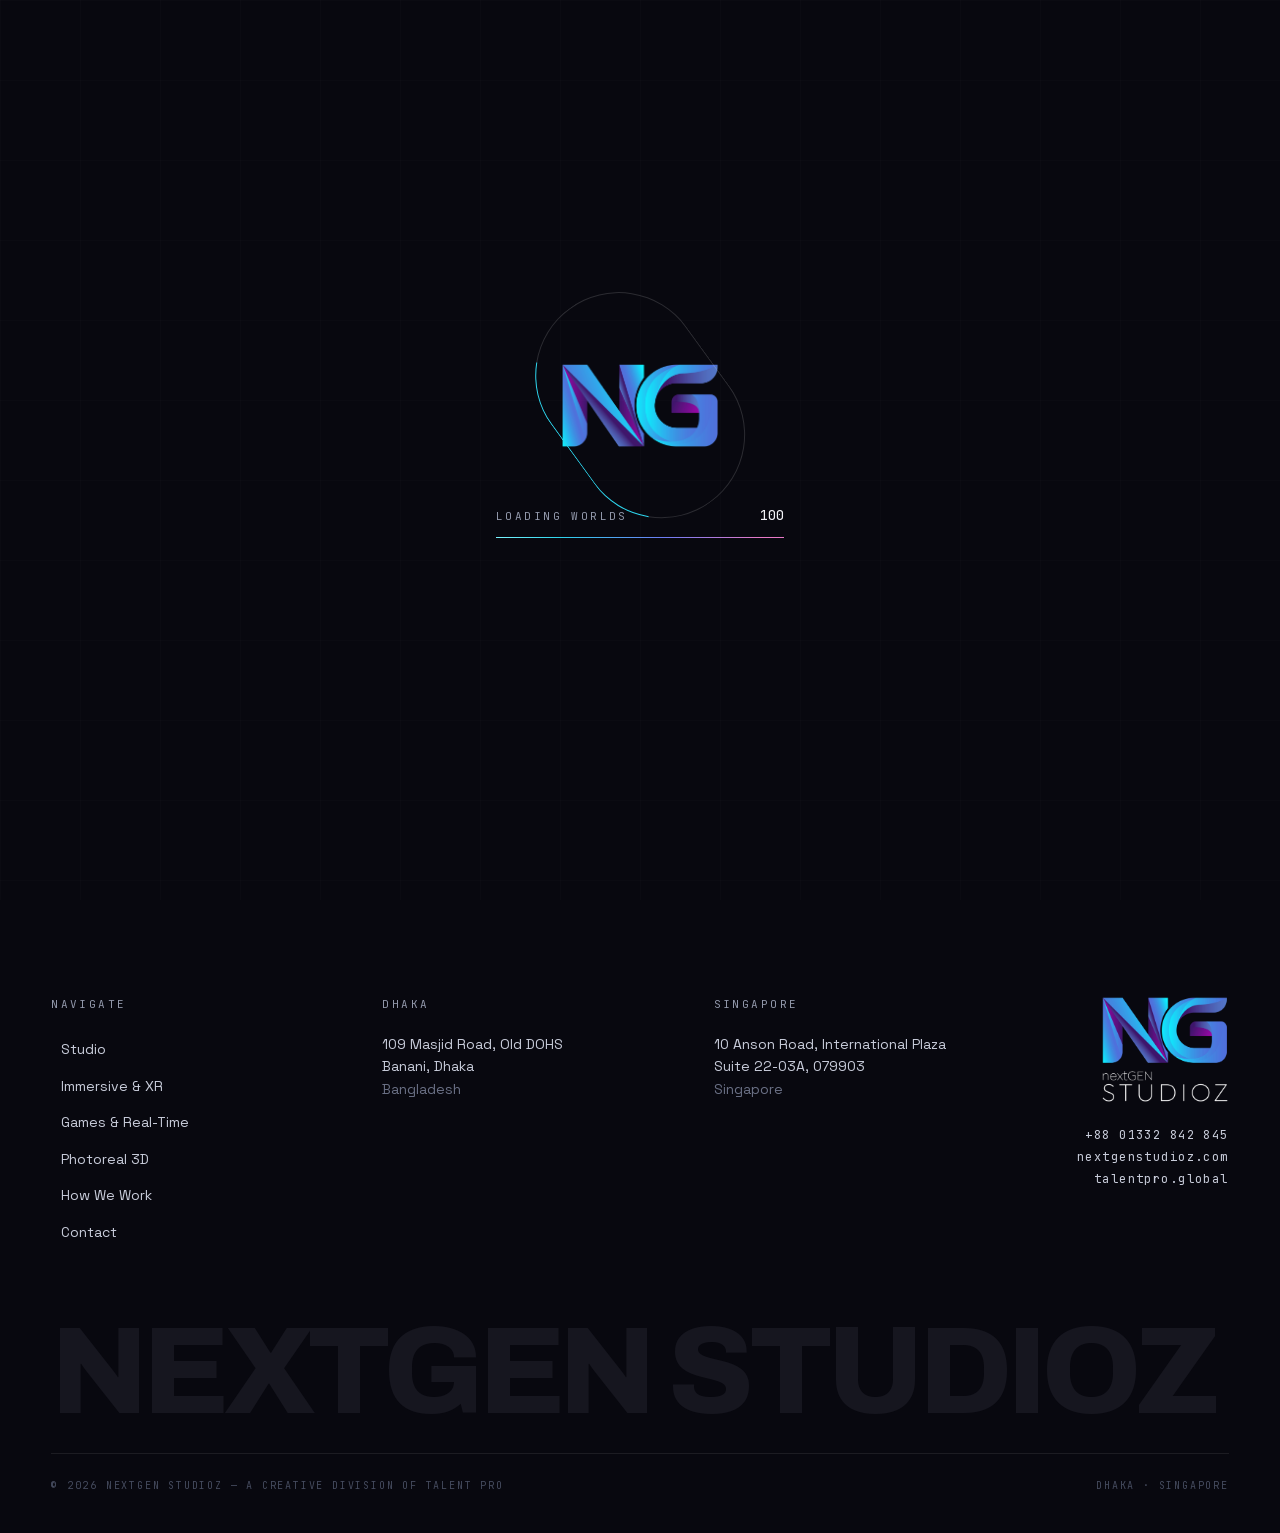
==== commit 60eb1401: "Add automotive 3D case study page Co-Authored-By: Claude Opus 5.5 <noreply@anthropic.com>" ====
--- a/404/index.html
+++ b/404/index.html
@@ -1 +1 @@
-<!DOCTYPE html><html lang="en" class="archivo_70e2381f-module__LdYG7q__variable space_grotesk_138bd6dc-module__-yFhkq__variable jetbrains_mono_4eb6c4a7-module__YC5qjq__variable antialiased"><head><meta charSet="utf-8"/><meta name="viewport" content="width=device-width, initial-scale=1"/><link rel="preload" as="image" href="/media/logo/logo-horizontal.webp" fetchPriority="high"/><link rel="stylesheet" href="/_next/static/chunks/42opgmuuorl_w.css" data-precedence="next"/><link rel="preload" as="script" fetchPriority="low" href="/_next/static/chunks/1u5zan5bs9a7v.js"/><script src="/_next/static/chunks/2k4ea2q1pj4ke.js" async=""></script><script src="/_next/static/chunks/3wya1fhxq1tky.js" async=""></script><script src="/_next/static/chunks/turbopack-3z3-jwv8zwjfm.js" async=""></script><script src="/_next/static/chunks/1t7853rcew62u.js" async="" crossorigin=""></script><script src="/_next/static/chunks/1-soc8oz9xf0u.js" async="" crossorigin=""></script><script src="/_next/static/chunks/43voo6egrb2h9.js" async="" crossorigin=""></script><meta name="robots" content="noindex"/><meta name="theme-color" content="#08080f"/><meta name="color-scheme" content="dark"/><title>NextGen Studioz — Immersive XR, Games &amp; Photoreal 3D</title><meta name="description" content="One studio, one pipeline — from a single product render to a world you can walk into."/><meta property="og:title" content="NextGen Studioz — We build worlds you can walk into"/><meta property="og:description" content="One studio, one pipeline — from a single product render to a world you can walk into."/><meta property="og:site_name" content="NextGen Studioz"/><meta property="og:type" content="website"/><meta name="twitter:card" content="summary_large_image"/><meta name="twitter:title" content="NextGen Studioz — We build worlds you can walk into"/><meta name="twitter:description" content="One studio, one pipeline — from a single product render to a world you can walk into."/><link rel="icon" href="/favicon.ico?favicon.2lse55rtk-yqg.ico" sizes="48x48" type="image/x-icon"/><link rel="icon" href="/icon.png?icon.22p4u8rw4hw4n.png" sizes="512x512" type="image/png"/><link rel="apple-touch-icon" href="/apple-icon.png?apple-icon.29jzlegll496b.png" sizes="180x180" type="image/png"/><meta name="next-size-adjust" content=""/><title>404: This page could not be found.</title><script src="/_next/static/chunks/0cz1d0mv5g_q7.js" noModule=""></script></head><body class="min-h-svh"><div hidden=""><!--$--><!--/$--></div><a href="#main" class="sr-only focus:not-sr-only focus:fixed focus:left-4 focus:top-4 focus:z-[99] focus:rounded-full focus:bg-bone focus:px-5 focus:py-2.5 focus:font-mono focus:text-xs focus:uppercase focus:tracking-widest focus:text-ink">Skip to content</a><header class="fixed inset-x-0 top-0 z-[80]"><div class="relative flex items-center justify-between gap-6 border-b px-gutter transition-all duration-500 border-line bg-ink/80 backdrop-blur-xl py-5"><a class="shrink-0" aria-label="NextGen Studioz — home" href="/"><span class="inline-block" style="transform:none"><img src="/media/logo/logo-horizontal.webp" alt="NextGen Studioz" width="1400" height="339" loading="eager" fetchPriority="high" decoding="async" class="block h-auto object-contain transition-all duration-500 w-[11rem]"/></span></a><div class="flex items-center gap-4"><span class="hidden font-mono text-[10px] uppercase tracking-[0.2em] text-ash drop-shadow-[0_1px_3px_rgba(8,8,15,0.9)] lg:block">A creative division of Talent Pro</span><span class="inline-block" style="transform:none"><button type="button" aria-expanded="false" aria-label="Open menu" class="group relative z-[86] flex items-center gap-3 rounded-full border border-line-2 py-2.5 pl-5 pr-2.5 transition-colors duration-300 hover:border-cyan/60"><span class="font-mono text-[10px] uppercase tracking-[0.2em] text-bone">Menu</span><span class="relative grid h-6 w-6 place-items-center"><span class="absolute h-px w-4 bg-bone"></span><span class="absolute h-px w-4 bg-bone"></span></span></button></span></div></div><div aria-hidden="true" class="brand-sweep h-px origin-left" style="transform:scaleX(0)"></div></header><main id="main"><div style="font-family:system-ui,&quot;Segoe UI&quot;,Roboto,Helvetica,Arial,sans-serif,&quot;Apple Color Emoji&quot;,&quot;Segoe UI Emoji&quot;;height:100vh;text-align:center;display:flex;flex-direction:column;align-items:center;justify-content:center"><div><style>body{color:#000;background:#fff;margin:0}.next-error-h1{border-right:1px solid rgba(0,0,0,.3)}@media (prefers-color-scheme:dark){body{color:#fff;background:#000}.next-error-h1{border-right:1px solid rgba(255,255,255,.3)}}</style><h1 class="next-error-h1" style="display:inline-block;margin:0 20px 0 0;padding:0 23px 0 0;font-size:24px;font-weight:500;vertical-align:top;line-height:49px">404</h1><div style="display:inline-block"><h2 style="font-size:14px;font-weight:400;line-height:49px;margin:0">This page could not be found.</h2></div></div></div><!--$--><!--/$--></main><footer class="relative overflow-hidden bg-ink pb-10 pt-24"><div class="shell"><div class="grid gap-14 lg:grid-cols-[minmax(0,1fr)_auto] lg:gap-20"><div class="grid gap-12 sm:grid-cols-2 lg:grid-cols-3"><nav aria-label="Footer"><p class="eyebrow mb-5">Navigate</p><ul class="flex flex-col gap-2.5"><li><a class="group inline-flex items-center gap-2.5 text-sm text-ash transition-colors duration-300 hover:text-bone" href="/"><span class="h-px w-0 bg-cyan transition-all duration-300 group-hover:w-4"></span>Studio</a></li><li><a class="group inline-flex items-center gap-2.5 text-sm text-ash transition-colors duration-300 hover:text-bone" href="/immersive/"><span class="h-px w-0 bg-cyan transition-all duration-300 group-hover:w-4"></span>Immersive &amp; XR</a></li><li><a class="group inline-flex items-center gap-2.5 text-sm text-ash transition-colors duration-300 hover:text-bone" href="/games/"><span class="h-px w-0 bg-cyan transition-all duration-300 group-hover:w-4"></span>Games &amp; Real-Time</a></li><li><a class="group inline-flex items-center gap-2.5 text-sm text-ash transition-colors duration-300 hover:text-bone" href="/visualization/"><span class="h-px w-0 bg-cyan transition-all duration-300 group-hover:w-4"></span>Photoreal 3D</a></li><li><a class="group inline-flex items-center gap-2.5 text-sm text-ash transition-colors duration-300 hover:text-bone" href="/workflow/"><span class="h-px w-0 bg-cyan transition-all duration-300 group-hover:w-4"></span>How We Work</a></li><li><a class="group inline-flex items-center gap-2.5 text-sm text-ash transition-colors duration-300 hover:text-bone" href="/contact/"><span class="h-px w-0 bg-cyan transition-all duration-300 group-hover:w-4"></span>Contact</a></li></ul></nav><div><p class="eyebrow mb-5">Dhaka</p><address class="not-italic text-sm leading-relaxed text-ash"><span class="block">109 Masjid Road, Old DOHS</span><span class="block">Banani, Dhaka</span><span class="block text-ash-3">Bangladesh</span></address></div><div><p class="eyebrow mb-5">Singapore</p><address class="not-italic text-sm leading-relaxed text-ash"><span class="block">10 Anson Road, International Plaza</span><span class="block">Suite 22-03A, 079903</span><span class="block text-ash-3">Singapore</span></address></div></div><div class="flex flex-col items-start gap-6 lg:items-end"><img src="/media/logo/logo-stacked.webp" alt="NextGen Studioz" width="1400" height="1174" loading="lazy" decoding="async" class="block h-auto object-contain w-32"/><div class="flex flex-col gap-1.5 lg:text-right"><a href="tel:+8801332842845" class="font-mono text-xs tracking-[0.12em] text-ash transition-colors hover:text-cyan">+88 01332 842 845</a><a href="https://nextgenstudioz.com" target="_blank" rel="noopener noreferrer" class="font-mono text-xs tracking-[0.12em] text-ash transition-colors hover:text-cyan">nextgenstudioz.com</a><a href="https://talentpro.global" target="_blank" rel="noopener noreferrer" class="font-mono text-xs tracking-[0.12em] text-ash transition-colors hover:text-cyan">talentpro.global</a></div></div></div><div class="reveal-mask mt-20 select-none [container-type:inline-size]" style="--reveal-b:100%;opacity:0.4;transform:translateY(18px)"><p aria-hidden="true" class="display-hero whitespace-nowrap text-[10.55cqw] leading-[0.8] text-ink-4">NEXTGEN STUDIOZ</p></div><div class="mt-8 flex flex-wrap items-center justify-between gap-4 border-t border-line pt-6"><p class="font-mono text-[10px] uppercase tracking-[0.18em] text-ash-4">© <!-- -->2026<!-- --> <!-- -->NextGen Studioz<!-- --> — <!-- -->A creative division of Talent Pro</p><p class="font-mono text-[10px] uppercase tracking-[0.18em] text-ash-4">Dhaka · Singapore</p></div></div></footer><script src="/_next/static/chunks/1u5zan5bs9a7v.js" id="_R_" async=""></script><script>(self.__next_f=self.__next_f||[]).push([0])</script><script>self.__next_f.push([1,"1:\"$Sreact.fragment\"\n2:I[33602,[\"/_next/static/chunks/1t7853rcew62u.js\",\"/_next/static/chunks/1-soc8oz9xf0u.js\",\"/_next/static/chunks/43voo6egrb2h9.js\"],\"SmoothScroll\"]\n3:I[60580,[\"/_next/static/chunks/1t7853rcew62u.js\",\"/_next/static/chunks/1-soc8oz9xf0u.js\",\"/_next/static/chunks/43voo6egrb2h9.js\"],\"CursorProvider\"]\n4:I[92859,[\"/_next/static/chunks/1t7853rcew62u.js\",\"/_next/static/chunks/1-soc8oz9xf0u.js\",\"/_next/static/chunks/43voo6egrb2h9.js\"],\"RouteTransitionProvider\"]\n5:I[40731,[\"/_next/static/chunks/1t7853rcew62u.js\",\"/_next/static/chunks/1-soc8oz9xf0u.js\",\"/_next/static/chunks/43voo6egrb2h9.js\"],\"LightboxProvider\"]\n6:I[11737,[\"/_next/static/chunks/1t7853rcew62u.js\",\"/_next/static/chunks/1-soc8oz9xf0u.js\",\"/_next/static/chunks/43voo6egrb2h9.js\"],\"Preloader\"]\n7:I[42724,[\"/_next/static/chunks/1t7853rcew62u.js\",\"/_next/static/chunks/1-soc8oz9xf0u.js\",\"/_next/static/chunks/43voo6egrb2h9.js\"],\"Nav\"]\n8:I[39756,[\"/_next/static/chunks/1t7853rcew62u.js\",\"/_next/static/chunks/1-soc8oz9xf0u.js\",\"/_next/static/chunks/43voo6egrb2h9.js\"],\"default\"]\n9:I[37457,[\"/_next/static/chunks/1t7853rcew62u.js\",\"/_next/static/chunks/1-soc8oz9xf0u.js\",\"/_next/static/chunks/43voo6egrb2h9.js\"],\"default\"]\na:I[56691,[\"/_next/static/chunks/1t7853rcew62u.js\",\"/_next/static/chunks/1-soc8oz9xf0u.js\",\"/_next/static/chunks/43voo6egrb2h9.js\"],\"Footer\"]\nb:I[97367,[\"/_next/static/chunks/1t7853rcew62u.js\",\"/_next/static/chunks/1-soc8oz9xf0u.js\",\"/_next/static/chunks/43voo6egrb2h9.js\"],\"OutletBoundary\"]\nc:\"$Sreact.suspense\"\nf:I[97367,[\"/_next/static/chunks/1t7853rcew62u.js\",\"/_next/static/chunks/1-soc8oz9xf0u.js\",\"/_next/static/chunks/43voo6egrb2h9.js\"],\"ViewportBoundary\"]\n11:I[97367,[\"/_next/static/chunks/1t7853rcew62u.js\",\"/_next/static/chunks/1-soc8oz9xf0u.js\",\"/_next/static/chunks/43voo6egrb2h9.js\"],\"MetadataBoundary\"]\n13:I[68027,[\"/_next/static/chunks/1t7853rcew62u.js\",\"/_next/static/chunks/1-soc8oz9xf0u.js\",\"/_next/static/chunks/43voo6egrb2h9.js\"],\"default\",1]\n:HL[\"/_next/static/chunks/42opgmuuorl_w.css\",\"style\"]\ne:X\n0:{\"P\":null,\"c\":[\"\",\"_not-found\",\"\"],\"q\":\"\",\"i\":false,\"f\":[[[\"\",{\"children\":[\"/_not-found\",{\"children\":[\"__PAGE__\",{},\"$undefined\",\"$undefined\",4608]},\"$undefined\",\"$undefined\",4608]},\"$undefined\",\"$undefined\",4624],[[\"$\",\"$1\",\"c\",{\"children\":[[[\"$\",\"link\",\"0\",{\"rel\":\"stylesheet\",\"href\":\"/_next/static/chunks/42opgmuuorl_w.css\",\"precedence\":\"next\",\"crossOrigin\":\"$undefined\",\"nonce\":\"$undefined\"}],[\"$\",\"script\",\"script-0\",{\"src\":\"/_next/static/chunks/1t7853rcew62u.js\",\"async\":true,\"nonce\":\"$undefined\"}],[\"$\",\"script\",\"script-1\",{\"src\":\"/_next/static/chunks/1-soc8oz9xf0u.js\",\"async\":true,\"nonce\":\"$undefined\"}],[\"$\",\"script\",\"script-2\",{\"src\":\"/_next/static/chunks/43voo6egrb2h9.js\",\"async\":true,\"nonce\":\"$undefined\"}]],[\"$\",\"html\",null,{\"lang\":\"en\",\"className\":\"archivo_70e2381f-module__LdYG7q__variable space_grotesk_138bd6dc-module__-yFhkq__variable jetbrains_mono_4eb6c4a7-module__YC5qjq__variable antialiased\",\"children\":[\"$\",\"body\",null,{\"className\":\"min-h-svh\",\"children\":[[\"$\",\"$L2\",null,{}],[\"$\",\"$L3\",null,{\"children\":[\"$\",\"$L4\",null,{\"children\":[\"$\",\"$L5\",null,{\"children\":[[\"$\",\"$L6\",null,{}],[\"$\",\"a\",null,{\"href\":\"#main\",\"className\":\"sr-only focus:not-sr-only focus:fixed focus:left-4 focus:top-4 focus:z-[99] focus:rounded-full focus:bg-bone focus:px-5 focus:py-2.5 focus:font-mono focus:text-xs focus:uppercase focus:tracking-widest focus:text-ink\",\"children\":\"Skip to content\"}],[\"$\",\"$L7\",null,{}],[\"$\",\"main\",null,{\"id\":\"main\",\"children\":[\"$\",\"$L8\",null,{\"parallelRouterKey\":\"children\",\"error\":\"$undefined\",\"errorStyles\":\"$undefined\",\"errorScripts\":\"$undefined\",\"template\":[\"$\",\"$L9\",null,{}],\"templateStyles\":\"$undefined\",\"templateScripts\":\"$undefined\",\"notFound\":[[[\"$\",\"title\",null,{\"children\":\"404: This page could not be found.\"}],[\"$\",\"div\",null,{\"style\":{\"fontFamily\":\"system-ui,\\\"Segoe UI\\\",Roboto,Helvetica,Arial,sans-serif,\\\"Apple Color Emoji\\\",\\\"Segoe UI Emoji\\\"\",\"height\":\"100vh\",\"textAlign\":\"center\",\"display\":\"flex\",\"flexDirection\":\"column\",\"alignItems\":\"center\",\"justifyContent\":\"center\"},\"children\":[\"$\",\"div\",null,{\"children\":[[\"$\",\"style\",null,{\"dangerouslySetInnerHTML\":{\"__html\":\"body{color:#000;background:#fff;margin:0}.next-error-h1{border-right:1px solid rgba(0,0,0,.3)}@media (prefers-color-scheme:dark){body{color:#fff;background:#000}.next-error-h1{border-right:1px solid rgba(255,255,255,.3)}}\"}}],[\"$\",\"h1\",null,{\"className\":\"next-error-h1\",\"style\":{\"display\":\"inline-block\",\"margin\":\"0 20px 0 0\",\"padding\":\"0 23px 0 0\",\"fontSize\":24,\"fontWeight\":500,\"verticalAlign\":\"top\",\"lineHeight\":\"49px\"},\"children\":404}],[\"$\",\"div\",null,{\"style\":{\"display\":\"inline-block\"},\"children\":[\"$\",\"h2\",null,{\"style\":{\"fontSize\":14,\"fontWeight\":400,\"lineHeight\":\"49px\",\"margin\":0},\"children\":\"This page could not be found.\"}]}]]}]}]],[]],\"forbidden\":\"$undefined\",\"unauthorized\":\"$undefined\"}]}],[\"$\",\"$La\",null,{}]]}]}]}]]}]}]]}],{\"children\":[[\"$\",\"$1\",\"c\",{\"children\":[null,[\"$\",\"$L8\",null,{\"parallelRouterKey\":\"children\",\"error\":\"$undefined\",\"errorStyles\":\"$undefined\",\"errorScripts\":\"$undefined\",\"template\":[\"$\",\"$L9\",null,{}],\"templateStyles\":\"$undefined\",\"templateScripts\":\"$undefined\",\"notFound\":\"$undefined\",\"forbidden\":\"$undefined\",\"unauthorized\":\"$undefined\"}]]}],{\"children\":[[\"$\",\"$1\",\"c\",{\"children\":[[[\"$\",\"title\",null,{\"children\":\"404: This page could not be found.\"}],[\"$\",\"div\",null,{\"style\":\"$0:f:0:1:0:props:children:1:props:children:props:children:1:props:children:props:children:props:children:3:props:children:props:notFound:0:1:props:style\",\"children\":[\"$\",\"div\",null,{\"children\":[[\"$\",\"style\",null,{\"dangerouslySetInnerHTML\":{\"__html\":\"body{color:#000;background:#fff;margin:0}.next-error-h1{border-right:1px solid rgba(0,0,0,.3)}@media (prefers-color-scheme:dark){body{color:#fff;background:#000}.next-error-h1{border-right:1px solid rgba(255,255,255,.3)}}\"}}],[\"$\",\"h1\",null,{\"className\":\"next-error-h1\",\"style\":\"$0:f:0:1:0:props:children:1:props:children:props:children:1:props:children:props:children:props:children:3:props:children:props:notFound:0:1:props:children:props:children:1:props:style\",\"children\":404}],[\"$\",\"div\",null,{\"style\":\"$0:f:0:1:0:props:children:1:props:children:props:children:1:props:children:props:children:props:children:3:props:children:props:notFound:0:1:props:children:props:children:2:props:style\",\"children\":[\"$\",\"h2\",null,{\"style\":\"$0:f:0:1:0:props:children:1:props:children:props:children:1:props:children:props:children:props:children:3:props:children:props:notFound:0:1:props:children:props:children:2:props:children:props:style\",\"children\":\"This page could not be found.\"}]}]]}]}]],null,[\"$\",\"$Lb\",null,{\"children\":[\"$\",\"$c\",null,{\"name\":\"Next.MetadataOutlet\",\"children\":\"$@d\"}]}]]}],{},null,false,null]},null,false,\"$e\"]},null,false,null],[\"$\",\"$1\",\"h\",{\"children\":[[\"$\",\"meta\",null,{\"name\":\"robots\",\"content\":\"noindex\"}],[\"$\",\"$Lf\",null,{\"children\":\"$L10\"}],[\"$\",\"div\",null,{\"hidden\":true,\"children\":[\"$\",\"$L11\",null,{\"children\":[\"$\",\"$c\",null,{\"name\":\"Next.Metadata\",\"children\":\"$L12\"}]}]}],[\"$\",\"meta\",null,{\"name\":\"next-size-adjust\",\"content\":\"\"}]]}],false]],\"m\":\"$undefined\",\"G\":[\"$13\",[[\"$\",\"link\",\"0\",{\"rel\":\"stylesheet\",\"href\":\"/_next/static/chunks/42opgmuuorl_w.css\",\"precedence\":\"next\",\"crossOrigin\":\"$undefined\",\"nonce\":\"$undefined\"}]]],\"S\":true,\"h\":null,\"r\":\"$undefined\",\"s\":\"$undefined\",\"a\":\"$undefined\",\"l\":\"$undefined\",\"p\":\"$undefined\",\"d\":\"$undefined\",\"b\":\"zaMRrwic7ui6jAJQuKuDO\"}\ne:C\n10:[[\"$\",\"meta\",\"0\",{\"charSet\":\"utf-8\"}],[\"$\",\"meta\",\"1\",{\"name\":\"viewport\",\"content\":\"width=device-width, initial-scale=1\"}],[\"$\",\"meta\",\"2\",{\"name\":\"theme-color\",\"content\":\"#08080f\"}],[\"$\",\"meta\",\"3\",{\"name\":\"color-scheme\",\"content\":\"dark\"}]]\n14:I[27201,[\"/_next/static/chunks/1t7853rcew62u.js\",\"/_next/static/chunks/1-soc8oz9xf0u.js\",\"/_next/static/chunks/43voo6egrb2h9.js\"],\"IconMark\"]\nd:null\n12:[[\"$\",\"title\",\"0\",{\"children\":\"NextGen Studioz — Immersive XR, Games \u0026 Photoreal 3D\"}],[\"$\",\"meta\",\"1\",{\"name\":\"description\",\"content\":\"One studio, one pipeline — from a single product render to a world you can walk into.\"}],[\"$\",\"meta\",\"2\",{\"property\":\"og:title\",\"content\":\"NextGen Studioz — We build worlds you can walk into\"}],[\"$\",\"meta\",\"3\",{\"property\":\"og:description\",\"content\":\"One studio, one pipeline — from a single product render to a world you can walk into.\"}],[\"$\",\"meta\",\"4\",{\"property\":\"og:site_name\",\"content\":\"NextGen Studioz\"}],[\"$\",\"meta\",\"5\",{\"property\":\"og:type\",\"content\":\"website\"}],[\"$\",\"meta\",\"6\",{\"name\":\"twitter:card\",\"content\":\"summary_large_image\"}],[\"$\",\"meta\",\"7\",{\"name\":\"twitter:title\",\"content\":\"NextGen Studioz — We build worlds you can walk into\"}],[\"$\",\"meta\",\"8\",{\"name\":\"twitter:description\",\"content\":\"One studio, one pipeline — from a single product render to a world you can walk into.\"}],[\"$\",\"link\",\"9\",{\"rel\":\"icon\",\"href\":\"/favicon.ico?favicon.2lse55rtk-yqg.ico\",\"sizes\":\"48x48\",\"type\":\"image/x-icon\"}],[\"$\",\"link\",\"10\",{\"rel\":\"icon\",\"href\":\"/icon.png?icon.22p4u8rw4hw4n.png\",\"sizes\":\"512x512\",\"type\":\"image/png\"}],[\"$\",\"link\",\"11\",{\"rel\":\"apple-touch-icon\",\"href\":\"/apple-icon.png?apple-icon.29jzlegll496b.png\",\"sizes\":\"180x180\",\"type\":\"image/png\"}],[\"$\",\"$L14\",\"12\",{}]]\n"])</script></body></html>+<!DOCTYPE html><html lang="en" class="archivo_70e2381f-module__LdYG7q__variable space_grotesk_138bd6dc-module__-yFhkq__variable jetbrains_mono_4eb6c4a7-module__YC5qjq__variable antialiased"><head><meta charSet="utf-8"/><meta name="viewport" content="width=device-width, initial-scale=1"/><link rel="preload" as="image" href="/media/logo/logo-horizontal.webp" fetchPriority="high"/><link rel="stylesheet" href="/_next/static/chunks/0yjz_533l4n2l.css" data-precedence="next"/><link rel="preload" as="script" fetchPriority="low" href="/_next/static/chunks/1u5zan5bs9a7v.js"/><script src="/_next/static/chunks/31c4c1w2_29db.js" async=""></script><script src="/_next/static/chunks/3ntqu9avr-1d1.js" async=""></script><script src="/_next/static/chunks/turbopack-1junc8oumxfia.js" async=""></script><script src="/_next/static/chunks/1t7853rcew62u.js" async="" crossorigin=""></script><script src="/_next/static/chunks/1qaxraps-h-_1.js" async="" crossorigin=""></script><script src="/_next/static/chunks/43voo6egrb2h9.js" async="" crossorigin=""></script><meta name="robots" content="noindex"/><meta name="theme-color" content="#08080f"/><meta name="color-scheme" content="dark"/><title>NextGen Studioz — Immersive XR, Games &amp; Photoreal 3D</title><meta name="description" content="One studio, one pipeline — from a single product render to a world you can walk into."/><meta property="og:title" content="NextGen Studioz — We build worlds you can walk into"/><meta property="og:description" content="One studio, one pipeline — from a single product render to a world you can walk into."/><meta property="og:site_name" content="NextGen Studioz"/><meta property="og:type" content="website"/><meta name="twitter:card" content="summary_large_image"/><meta name="twitter:title" content="NextGen Studioz — We build worlds you can walk into"/><meta name="twitter:description" content="One studio, one pipeline — from a single product render to a world you can walk into."/><link rel="icon" href="/favicon.ico?favicon.2lse55rtk-yqg.ico" sizes="48x48" type="image/x-icon"/><link rel="icon" href="/icon.png?icon.22p4u8rw4hw4n.png" sizes="512x512" type="image/png"/><link rel="apple-touch-icon" href="/apple-icon.png?apple-icon.29jzlegll496b.png" sizes="180x180" type="image/png"/><meta name="next-size-adjust" content=""/><title>404: This page could not be found.</title><script src="/_next/static/chunks/0cz1d0mv5g_q7.js" noModule=""></script></head><body class="min-h-svh"><div hidden=""><!--$--><!--/$--></div><a href="#main" class="sr-only focus:not-sr-only focus:fixed focus:left-4 focus:top-4 focus:z-[99] focus:rounded-full focus:bg-bone focus:px-5 focus:py-2.5 focus:font-mono focus:text-xs focus:uppercase focus:tracking-widest focus:text-ink">Skip to content</a><header class="fixed inset-x-0 top-0 z-[80]"><div class="relative flex items-center justify-between gap-6 border-b px-gutter transition-all duration-500 border-line bg-ink/80 backdrop-blur-xl py-5"><a class="shrink-0" aria-label="NextGen Studioz — home" href="/"><span class="inline-block" style="transform:none"><img src="/media/logo/logo-horizontal.webp" alt="NextGen Studioz" width="1400" height="339" loading="eager" fetchPriority="high" decoding="async" class="block h-auto object-contain transition-all duration-500 w-[11rem]"/></span></a><div class="flex items-center gap-4"><span class="hidden font-mono text-[10px] uppercase tracking-[0.2em] text-ash drop-shadow-[0_1px_3px_rgba(8,8,15,0.9)] lg:block">A creative division of Talent Pro</span><span class="inline-block" style="transform:none"><button type="button" aria-expanded="false" aria-label="Open menu" class="group relative z-[86] flex items-center gap-3 rounded-full border border-line-2 py-2.5 pl-5 pr-2.5 transition-colors duration-300 hover:border-cyan/60"><span class="font-mono text-[10px] uppercase tracking-[0.2em] text-bone">Menu</span><span class="relative grid h-6 w-6 place-items-center"><span class="absolute h-px w-4 bg-bone"></span><span class="absolute h-px w-4 bg-bone"></span></span></button></span></div></div><div aria-hidden="true" class="brand-sweep h-px origin-left" style="transform:scaleX(0)"></div></header><main id="main"><div style="font-family:system-ui,&quot;Segoe UI&quot;,Roboto,Helvetica,Arial,sans-serif,&quot;Apple Color Emoji&quot;,&quot;Segoe UI Emoji&quot;;height:100vh;text-align:center;display:flex;flex-direction:column;align-items:center;justify-content:center"><div><style>body{color:#000;background:#fff;margin:0}.next-error-h1{border-right:1px solid rgba(0,0,0,.3)}@media (prefers-color-scheme:dark){body{color:#fff;background:#000}.next-error-h1{border-right:1px solid rgba(255,255,255,.3)}}</style><h1 class="next-error-h1" style="display:inline-block;margin:0 20px 0 0;padding:0 23px 0 0;font-size:24px;font-weight:500;vertical-align:top;line-height:49px">404</h1><div style="display:inline-block"><h2 style="font-size:14px;font-weight:400;line-height:49px;margin:0">This page could not be found.</h2></div></div></div><!--$--><!--/$--></main><footer class="relative overflow-hidden bg-ink pb-10 pt-24"><div class="shell"><div class="grid gap-14 lg:grid-cols-[minmax(0,1fr)_auto] lg:gap-20"><div class="grid gap-12 sm:grid-cols-2 lg:grid-cols-3"><nav aria-label="Footer"><p class="eyebrow mb-5">Navigate</p><ul class="flex flex-col gap-2.5"><li><a class="group inline-flex items-center gap-2.5 text-sm text-ash transition-colors duration-300 hover:text-bone" href="/"><span class="h-px w-0 bg-cyan transition-all duration-300 group-hover:w-4"></span>Studio</a></li><li><a class="group inline-flex items-center gap-2.5 text-sm text-ash transition-colors duration-300 hover:text-bone" href="/immersive/"><span class="h-px w-0 bg-cyan transition-all duration-300 group-hover:w-4"></span>Immersive &amp; XR</a></li><li><a class="group inline-flex items-center gap-2.5 text-sm text-ash transition-colors duration-300 hover:text-bone" href="/games/"><span class="h-px w-0 bg-cyan transition-all duration-300 group-hover:w-4"></span>Games &amp; Real-Time</a></li><li><a class="group inline-flex items-center gap-2.5 text-sm text-ash transition-colors duration-300 hover:text-bone" href="/visualization/"><span class="h-px w-0 bg-cyan transition-all duration-300 group-hover:w-4"></span>Photoreal 3D</a></li><li><a class="group inline-flex items-center gap-2.5 text-sm text-ash transition-colors duration-300 hover:text-bone" href="/workflow/"><span class="h-px w-0 bg-cyan transition-all duration-300 group-hover:w-4"></span>How We Work</a></li><li><a class="group inline-flex items-center gap-2.5 text-sm text-ash transition-colors duration-300 hover:text-bone" href="/contact/"><span class="h-px w-0 bg-cyan transition-all duration-300 group-hover:w-4"></span>Contact</a></li></ul></nav><div><p class="eyebrow mb-5">Dhaka</p><address class="not-italic text-sm leading-relaxed text-ash"><span class="block">109 Masjid Road, Old DOHS</span><span class="block">Banani, Dhaka</span><span class="block text-ash-3">Bangladesh</span></address></div><div><p class="eyebrow mb-5">Singapore</p><address class="not-italic text-sm leading-relaxed text-ash"><span class="block">10 Anson Road, International Plaza</span><span class="block">Suite 22-03A, 079903</span><span class="block text-ash-3">Singapore</span></address></div></div><div class="flex flex-col items-start gap-6 lg:items-end"><img src="/media/logo/logo-stacked.webp" alt="NextGen Studioz" width="1400" height="1174" loading="lazy" decoding="async" class="block h-auto object-contain w-32"/><div class="flex flex-col gap-1.5 lg:text-right"><a href="tel:+8801332842845" class="font-mono text-xs tracking-[0.12em] text-ash transition-colors hover:text-cyan">+88 01332 842 845</a><a href="https://nextgenstudioz.com" target="_blank" rel="noopener noreferrer" class="font-mono text-xs tracking-[0.12em] text-ash transition-colors hover:text-cyan">nextgenstudioz.com</a><a href="https://talentpro.global" target="_blank" rel="noopener noreferrer" class="font-mono text-xs tracking-[0.12em] text-ash transition-colors hover:text-cyan">talentpro.global</a></div></div></div><div class="reveal-mask mt-20 select-none [container-type:inline-size]" style="--reveal-b:100%;opacity:0.4;transform:translateY(18px)"><p aria-hidden="true" class="display-hero whitespace-nowrap text-[10.55cqw] leading-[0.8] text-ink-4">NEXTGEN STUDIOZ</p></div><div class="mt-8 flex flex-wrap items-center justify-between gap-4 border-t border-line pt-6"><p class="font-mono text-[10px] uppercase tracking-[0.18em] text-ash-4">© <!-- -->2026<!-- --> <!-- -->NextGen Studioz<!-- --> — <!-- -->A creative division of Talent Pro</p><p class="font-mono text-[10px] uppercase tracking-[0.18em] text-ash-4">Dhaka · Singapore</p></div></div></footer><script src="/_next/static/chunks/1u5zan5bs9a7v.js" id="_R_" async=""></script><script>(self.__next_f=self.__next_f||[]).push([0])</script><script>self.__next_f.push([1,"1:\"$Sreact.fragment\"\n2:I[33602,[\"/_next/static/chunks/1t7853rcew62u.js\",\"/_next/static/chunks/1qaxraps-h-_1.js\",\"/_next/static/chunks/43voo6egrb2h9.js\"],\"SmoothScroll\"]\n3:I[60580,[\"/_next/static/chunks/1t7853rcew62u.js\",\"/_next/static/chunks/1qaxraps-h-_1.js\",\"/_next/static/chunks/43voo6egrb2h9.js\"],\"CursorProvider\"]\n4:I[92859,[\"/_next/static/chunks/1t7853rcew62u.js\",\"/_next/static/chunks/1qaxraps-h-_1.js\",\"/_next/static/chunks/43voo6egrb2h9.js\"],\"RouteTransitionProvider\"]\n5:I[40731,[\"/_next/static/chunks/1t7853rcew62u.js\",\"/_next/static/chunks/1qaxraps-h-_1.js\",\"/_next/static/chunks/43voo6egrb2h9.js\"],\"LightboxProvider\"]\n6:I[11737,[\"/_next/static/chunks/1t7853rcew62u.js\",\"/_next/static/chunks/1qaxraps-h-_1.js\",\"/_next/static/chunks/43voo6egrb2h9.js\"],\"Preloader\"]\n7:I[42724,[\"/_next/static/chunks/1t7853rcew62u.js\",\"/_next/static/chunks/1qaxraps-h-_1.js\",\"/_next/static/chunks/43voo6egrb2h9.js\"],\"Nav\"]\n8:I[39756,[\"/_next/static/chunks/1t7853rcew62u.js\",\"/_next/static/chunks/1qaxraps-h-_1.js\",\"/_next/static/chunks/43voo6egrb2h9.js\"],\"default\"]\n9:I[37457,[\"/_next/static/chunks/1t7853rcew62u.js\",\"/_next/static/chunks/1qaxraps-h-_1.js\",\"/_next/static/chunks/43voo6egrb2h9.js\"],\"default\"]\na:I[56691,[\"/_next/static/chunks/1t7853rcew62u.js\",\"/_next/static/chunks/1qaxraps-h-_1.js\",\"/_next/static/chunks/43voo6egrb2h9.js\"],\"Footer\"]\nb:I[97367,[\"/_next/static/chunks/1t7853rcew62u.js\",\"/_next/static/chunks/1qaxraps-h-_1.js\",\"/_next/static/chunks/43voo6egrb2h9.js\"],\"OutletBoundary\"]\nc:\"$Sreact.suspense\"\nf:I[97367,[\"/_next/static/chunks/1t7853rcew62u.js\",\"/_next/static/chunks/1qaxraps-h-_1.js\",\"/_next/static/chunks/43voo6egrb2h9.js\"],\"ViewportBoundary\"]\n11:I[97367,[\"/_next/static/chunks/1t7853rcew62u.js\",\"/_next/static/chunks/1qaxraps-h-_1.js\",\"/_next/static/chunks/43voo6egrb2h9.js\"],\"MetadataBoundary\"]\n13:I[68027,[\"/_next/static/chunks/1t7853rcew62u.js\",\"/_next/static/chunks/1qaxraps-h-_1.js\",\"/_next/static/chunks/43voo6egrb2h9.js\"],\"default\",1]\n:HL[\"/_next/static/chunks/0yjz_533l4n2l.css\",\"style\"]\ne:X\n0:{\"P\":null,\"c\":[\"\",\"_not-found\",\"\"],\"q\":\"\",\"i\":false,\"f\":[[[\"\",{\"children\":[\"/_not-found\",{\"children\":[\"__PAGE__\",{},\"$undefined\",\"$undefined\",4608]},\"$undefined\",\"$undefined\",4608]},\"$undefined\",\"$undefined\",4624],[[\"$\",\"$1\",\"c\",{\"children\":[[[\"$\",\"link\",\"0\",{\"rel\":\"stylesheet\",\"href\":\"/_next/static/chunks/0yjz_533l4n2l.css\",\"precedence\":\"next\",\"crossOrigin\":\"$undefined\",\"nonce\":\"$undefined\"}],[\"$\",\"script\",\"script-0\",{\"src\":\"/_next/static/chunks/1t7853rcew62u.js\",\"async\":true,\"nonce\":\"$undefined\"}],[\"$\",\"script\",\"script-1\",{\"src\":\"/_next/static/chunks/1qaxraps-h-_1.js\",\"async\":true,\"nonce\":\"$undefined\"}],[\"$\",\"script\",\"script-2\",{\"src\":\"/_next/static/chunks/43voo6egrb2h9.js\",\"async\":true,\"nonce\":\"$undefined\"}]],[\"$\",\"html\",null,{\"lang\":\"en\",\"className\":\"archivo_70e2381f-module__LdYG7q__variable space_grotesk_138bd6dc-module__-yFhkq__variable jetbrains_mono_4eb6c4a7-module__YC5qjq__variable antialiased\",\"children\":[\"$\",\"body\",null,{\"className\":\"min-h-svh\",\"children\":[[\"$\",\"$L2\",null,{}],[\"$\",\"$L3\",null,{\"children\":[\"$\",\"$L4\",null,{\"children\":[\"$\",\"$L5\",null,{\"children\":[[\"$\",\"$L6\",null,{}],[\"$\",\"a\",null,{\"href\":\"#main\",\"className\":\"sr-only focus:not-sr-only focus:fixed focus:left-4 focus:top-4 focus:z-[99] focus:rounded-full focus:bg-bone focus:px-5 focus:py-2.5 focus:font-mono focus:text-xs focus:uppercase focus:tracking-widest focus:text-ink\",\"children\":\"Skip to content\"}],[\"$\",\"$L7\",null,{}],[\"$\",\"main\",null,{\"id\":\"main\",\"children\":[\"$\",\"$L8\",null,{\"parallelRouterKey\":\"children\",\"error\":\"$undefined\",\"errorStyles\":\"$undefined\",\"errorScripts\":\"$undefined\",\"template\":[\"$\",\"$L9\",null,{}],\"templateStyles\":\"$undefined\",\"templateScripts\":\"$undefined\",\"notFound\":[[[\"$\",\"title\",null,{\"children\":\"404: This page could not be found.\"}],[\"$\",\"div\",null,{\"style\":{\"fontFamily\":\"system-ui,\\\"Segoe UI\\\",Roboto,Helvetica,Arial,sans-serif,\\\"Apple Color Emoji\\\",\\\"Segoe UI Emoji\\\"\",\"height\":\"100vh\",\"textAlign\":\"center\",\"display\":\"flex\",\"flexDirection\":\"column\",\"alignItems\":\"center\",\"justifyContent\":\"center\"},\"children\":[\"$\",\"div\",null,{\"children\":[[\"$\",\"style\",null,{\"dangerouslySetInnerHTML\":{\"__html\":\"body{color:#000;background:#fff;margin:0}.next-error-h1{border-right:1px solid rgba(0,0,0,.3)}@media (prefers-color-scheme:dark){body{color:#fff;background:#000}.next-error-h1{border-right:1px solid rgba(255,255,255,.3)}}\"}}],[\"$\",\"h1\",null,{\"className\":\"next-error-h1\",\"style\":{\"display\":\"inline-block\",\"margin\":\"0 20px 0 0\",\"padding\":\"0 23px 0 0\",\"fontSize\":24,\"fontWeight\":500,\"verticalAlign\":\"top\",\"lineHeight\":\"49px\"},\"children\":404}],[\"$\",\"div\",null,{\"style\":{\"display\":\"inline-block\"},\"children\":[\"$\",\"h2\",null,{\"style\":{\"fontSize\":14,\"fontWeight\":400,\"lineHeight\":\"49px\",\"margin\":0},\"children\":\"This page could not be found.\"}]}]]}]}]],[]],\"forbidden\":\"$undefined\",\"unauthorized\":\"$undefined\"}]}],[\"$\",\"$La\",null,{}]]}]}]}]]}]}]]}],{\"children\":[[\"$\",\"$1\",\"c\",{\"children\":[null,[\"$\",\"$L8\",null,{\"parallelRouterKey\":\"children\",\"error\":\"$undefined\",\"errorStyles\":\"$undefined\",\"errorScripts\":\"$undefined\",\"template\":[\"$\",\"$L9\",null,{}],\"templateStyles\":\"$undefined\",\"templateScripts\":\"$undefined\",\"notFound\":\"$undefined\",\"forbidden\":\"$undefined\",\"unauthorized\":\"$undefined\"}]]}],{\"children\":[[\"$\",\"$1\",\"c\",{\"children\":[[[\"$\",\"title\",null,{\"children\":\"404: This page could not be found.\"}],[\"$\",\"div\",null,{\"style\":\"$0:f:0:1:0:props:children:1:props:children:props:children:1:props:children:props:children:props:children:3:props:children:props:notFound:0:1:props:style\",\"children\":[\"$\",\"div\",null,{\"children\":[[\"$\",\"style\",null,{\"dangerouslySetInnerHTML\":{\"__html\":\"body{color:#000;background:#fff;margin:0}.next-error-h1{border-right:1px solid rgba(0,0,0,.3)}@media (prefers-color-scheme:dark){body{color:#fff;background:#000}.next-error-h1{border-right:1px solid rgba(255,255,255,.3)}}\"}}],[\"$\",\"h1\",null,{\"className\":\"next-error-h1\",\"style\":\"$0:f:0:1:0:props:children:1:props:children:props:children:1:props:children:props:children:props:children:3:props:children:props:notFound:0:1:props:children:props:children:1:props:style\",\"children\":404}],[\"$\",\"div\",null,{\"style\":\"$0:f:0:1:0:props:children:1:props:children:props:children:1:props:children:props:children:props:children:3:props:children:props:notFound:0:1:props:children:props:children:2:props:style\",\"children\":[\"$\",\"h2\",null,{\"style\":\"$0:f:0:1:0:props:children:1:props:children:props:children:1:props:children:props:children:props:children:3:props:children:props:notFound:0:1:props:children:props:children:2:props:children:props:style\",\"children\":\"This page could not be found.\"}]}]]}]}]],null,[\"$\",\"$Lb\",null,{\"children\":[\"$\",\"$c\",null,{\"name\":\"Next.MetadataOutlet\",\"children\":\"$@d\"}]}]]}],{},null,false,null]},null,false,\"$e\"]},null,false,null],[\"$\",\"$1\",\"h\",{\"children\":[[\"$\",\"meta\",null,{\"name\":\"robots\",\"content\":\"noindex\"}],[\"$\",\"$Lf\",null,{\"children\":\"$L10\"}],[\"$\",\"div\",null,{\"hidden\":true,\"children\":[\"$\",\"$L11\",null,{\"children\":[\"$\",\"$c\",null,{\"name\":\"Next.Metadata\",\"children\":\"$L12\"}]}]}],[\"$\",\"meta\",null,{\"name\":\"next-size-adjust\",\"content\":\"\"}]]}],false]],\"m\":\"$undefined\",\"G\":[\"$13\",[[\"$\",\"link\",\"0\",{\"rel\":\"stylesheet\",\"href\":\"/_next/static/chunks/0yjz_533l4n2l.css\",\"precedence\":\"next\",\"crossOrigin\":\"$undefined\",\"nonce\":\"$undefined\"}]]],\"S\":true,\"h\":null,\"r\":\"$undefined\",\"s\":\"$undefined\",\"a\":\"$undefined\",\"l\":\"$undefined\",\"p\":\"$undefined\",\"d\":\"$undefined\",\"b\":\"uxhPAWF0FKXoctNlGIBdr\"}\ne:C\n10:[[\"$\",\"meta\",\"0\",{\"charSet\":\"utf-8\"}],[\"$\",\"meta\",\"1\",{\"name\":\"viewport\",\"content\":\"width=device-width, initial-scale=1\"}],[\"$\",\"meta\",\"2\",{\"name\":\"theme-color\",\"content\":\"#08080f\"}],[\"$\",\"meta\",\"3\",{\"name\":\"color-scheme\",\"content\":\"dark\"}]]\n14:I[27201,[\"/_next/static/chunks/1t7853rcew62u.js\",\"/_next/static/chunks/1qaxraps-h-_1.js\",\"/_next/static/chunks/43voo6egrb2h9.js\"],\"IconMark\"]\nd:null\n12:[[\"$\",\"title\",\"0\",{\"children\":\"NextGen Studioz — Immersive XR, Games \u0026 Photoreal 3D\"}],[\"$\",\"meta\",\"1\",{\"name\":\"description\",\"content\":\"One studio, one pipeline — from a single product render to a world you can walk into.\"}],[\"$\",\"meta\",\"2\",{\"property\":\"og:title\",\"content\":\"NextGen Studioz — We build worlds you can walk into\"}],[\"$\",\"meta\",\"3\",{\"property\":\"og:description\",\"content\":\"One studio, one pipeline — from a single product render to a world you can walk into.\"}],[\"$\",\"meta\",\"4\",{\"property\":\"og:site_name\",\"content\":\"NextGen Studioz\"}],[\"$\",\"meta\",\"5\",{\"property\":\"og:type\",\"content\":\"website\"}],[\"$\",\"meta\",\"6\",{\"name\":\"twitter:card\",\"content\":\"summary_large_image\"}],[\"$\",\"meta\",\"7\",{\"name\":\"twitter:title\",\"content\":\"NextGen Studioz — We build worlds you can walk into\"}],[\"$\",\"meta\",\"8\",{\"name\":\"twitter:description\",\"content\":\"One studio, one pipeline — from a single product render to a world you can walk into.\"}],[\"$\",\"link\",\"9\",{\"rel\":\"icon\",\"href\":\"/favicon.ico?favicon.2lse55rtk-yqg.ico\",\"sizes\":\"48x48\",\"type\":\"image/x-icon\"}],[\"$\",\"link\",\"10\",{\"rel\":\"icon\",\"href\":\"/icon.png?icon.22p4u8rw4hw4n.png\",\"sizes\":\"512x512\",\"type\":\"image/png\"}],[\"$\",\"link\",\"11\",{\"rel\":\"apple-touch-icon\",\"href\":\"/apple-icon.png?apple-icon.29jzlegll496b.png\",\"sizes\":\"180x180\",\"type\":\"image/png\"}],[\"$\",\"$L14\",\"12\",{}]]\n"])</script></body></html>
--- a/_next/static/chunks/0yjz_533l4n2l.css
+++ b/_next/static/chunks/0yjz_533l4n2l.css
@@ -0,0 +1,4 @@
+@font-face{font-family:Archivo;font-style:normal;font-weight:400;font-stretch:100%;font-display:swap;src:url(../media/a2947afc6a06879b-s.1gyfqm5yhhzs7.woff2)format("woff2");unicode-range:U+102-103,U+110-111,U+128-129,U+168-169,U+1A0-1A1,U+1AF-1B0,U+300-301,U+303-304,U+308-309,U+323,U+329,U+1EA0-1EF9,U+20AB}@font-face{font-family:Archivo;font-style:normal;font-weight:400;font-stretch:100%;font-display:swap;src:url(../media/651aaf1801011892-s.357dd_6abeqge.woff2)format("woff2");unicode-range:U+100-2BA,U+2BD-2C5,U+2C7-2CC,U+2CE-2D7,U+2DD-2FF,U+304,U+308,U+329,U+1D00-1DBF,U+1E00-1E9F,U+1EF2-1EFF,U+2020,U+20A0-20AB,U+20AD-20C4,U+2113,U+2C60-2C7F,U+A720-A7FF}@font-face{font-family:Archivo;font-style:normal;font-weight:400;font-stretch:100%;font-display:swap;src:url(../media/75affa71d1e2f6a7-s.p.17-aodiw50953.woff2)format("woff2");unicode-range:U+??,U+131,U+152-153,U+2BB-2BC,U+2C6,U+2DA,U+2DC,U+304,U+308,U+329,U+2000-206F,U+20AC,U+2122,U+2191,U+2193,U+2212,U+2215,U+FEFF,U+FFFD}@font-face{font-family:Archivo;font-style:normal;font-weight:500;font-stretch:100%;font-display:swap;src:url(../media/a2947afc6a06879b-s.1gyfqm5yhhzs7.woff2)format("woff2");unicode-range:U+102-103,U+110-111,U+128-129,U+168-169,U+1A0-1A1,U+1AF-1B0,U+300-301,U+303-304,U+308-309,U+323,U+329,U+1EA0-1EF9,U+20AB}@font-face{font-family:Archivo;font-style:normal;font-weight:500;font-stretch:100%;font-display:swap;src:url(../media/651aaf1801011892-s.357dd_6abeqge.woff2)format("woff2");unicode-range:U+100-2BA,U+2BD-2C5,U+2C7-2CC,U+2CE-2D7,U+2DD-2FF,U+304,U+308,U+329,U+1D00-1DBF,U+1E00-1E9F,U+1EF2-1EFF,U+2020,U+20A0-20AB,U+20AD-20C4,U+2113,U+2C60-2C7F,U+A720-A7FF}@font-face{font-family:Archivo;font-style:normal;font-weight:500;font-stretch:100%;font-display:swap;src:url(../media/75affa71d1e2f6a7-s.p.17-aodiw50953.woff2)format("woff2");unicode-range:U+??,U+131,U+152-153,U+2BB-2BC,U+2C6,U+2DA,U+2DC,U+304,U+308,U+329,U+2000-206F,U+20AC,U+2122,U+2191,U+2193,U+2212,U+2215,U+FEFF,U+FFFD}@font-face{font-family:Archivo;font-style:normal;font-weight:600;font-stretch:100%;font-display:swap;src:url(../media/a2947afc6a06879b-s.1gyfqm5yhhzs7.woff2)format("woff2");unicode-range:U+102-103,U+110-111,U+128-129,U+168-169,U+1A0-1A1,U+1AF-1B0,U+300-301,U+303-304,U+308-309,U+323,U+329,U+1EA0-1EF9,U+20AB}@font-face{font-family:Archivo;font-style:normal;font-weight:600;font-stretch:100%;font-display:swap;src:url(../media/651aaf1801011892-s.357dd_6abeqge.woff2)format("woff2");unicode-range:U+100-2BA,U+2BD-2C5,U+2C7-2CC,U+2CE-2D7,U+2DD-2FF,U+304,U+308,U+329,U+1D00-1DBF,U+1E00-1E9F,U+1EF2-1EFF,U+2020,U+20A0-20AB,U+20AD-20C4,U+2113,U+2C60-2C7F,U+A720-A7FF}@font-face{font-family:Archivo;font-style:normal;font-weight:600;font-stretch:100%;font-display:swap;src:url(../media/75affa71d1e2f6a7-s.p.17-aodiw50953.woff2)format("woff2");unicode-range:U+??,U+131,U+152-153,U+2BB-2BC,U+2C6,U+2DA,U+2DC,U+304,U+308,U+329,U+2000-206F,U+20AC,U+2122,U+2191,U+2193,U+2212,U+2215,U+FEFF,U+FFFD}@font-face{font-family:Archivo;font-style:normal;font-weight:700;font-stretch:100%;font-display:swap;src:url(../media/a2947afc6a06879b-s.1gyfqm5yhhzs7.woff2)format("woff2");unicode-range:U+102-103,U+110-111,U+128-129,U+168-169,U+1A0-1A1,U+1AF-1B0,U+300-301,U+303-304,U+308-309,U+323,U+329,U+1EA0-1EF9,U+20AB}@font-face{font-family:Archivo;font-style:normal;font-weight:700;font-stretch:100%;font-display:swap;src:url(../media/651aaf1801011892-s.357dd_6abeqge.woff2)format("woff2");unicode-range:U+100-2BA,U+2BD-2C5,U+2C7-2CC,U+2CE-2D7,U+2DD-2FF,U+304,U+308,U+329,U+1D00-1DBF,U+1E00-1E9F,U+1EF2-1EFF,U+2020,U+20A0-20AB,U+20AD-20C4,U+2113,U+2C60-2C7F,U+A720-A7FF}@font-face{font-family:Archivo;font-style:normal;font-weight:700;font-stretch:100%;font-display:swap;src:url(../media/75affa71d1e2f6a7-s.p.17-aodiw50953.woff2)format("woff2");unicode-range:U+??,U+131,U+152-153,U+2BB-2BC,U+2C6,U+2DA,U+2DC,U+304,U+308,U+329,U+2000-206F,U+20AC,U+2122,U+2191,U+2193,U+2212,U+2215,U+FEFF,U+FFFD}@font-face{font-family:Archivo;font-style:normal;font-weight:800;font-stretch:100%;font-display:swap;src:url(../media/a2947afc6a06879b-s.1gyfqm5yhhzs7.woff2)format("woff2");unicode-range:U+102-103,U+110-111,U+128-129,U+168-169,U+1A0-1A1,U+1AF-1B0,U+300-301,U+303-304,U+308-309,U+323,U+329,U+1EA0-1EF9,U+20AB}@font-face{font-family:Archivo;font-style:normal;font-weight:800;font-stretch:100%;font-display:swap;src:url(../media/651aaf1801011892-s.357dd_6abeqge.woff2)format("woff2");unicode-range:U+100-2BA,U+2BD-2C5,U+2C7-2CC,U+2CE-2D7,U+2DD-2FF,U+304,U+308,U+329,U+1D00-1DBF,U+1E00-1E9F,U+1EF2-1EFF,U+2020,U+20A0-20AB,U+20AD-20C4,U+2113,U+2C60-2C7F,U+A720-A7FF}@font-face{font-family:Archivo;font-style:normal;font-weight:800;font-stretch:100%;font-display:swap;src:url(../media/75affa71d1e2f6a7-s.p.17-aodiw50953.woff2)format("woff2");unicode-range:U+??,U+131,U+152-153,U+2BB-2BC,U+2C6,U+2DA,U+2DC,U+304,U+308,U+329,U+2000-206F,U+20AC,U+2122,U+2191,U+2193,U+2212,U+2215,U+FEFF,U+FFFD}@font-face{font-family:Archivo Fallback;src:local(Arial);ascent-override:88.96%;descent-override:21.28%;line-gap-override:0.0%;size-adjust:98.7%}.archivo_70e2381f-module__LdYG7q__className{font-family:Archivo,Archivo Fallback;font-style:normal}.archivo_70e2381f-module__LdYG7q__variable{--font-archivo:"Archivo", "Archivo Fallback"}
+@font-face{font-family:Space Grotesk;font-style:normal;font-weight:300 700;font-display:swap;src:url(../media/32687112bd2dd8db-s.1gepa_7fcx9fm.woff2)format("woff2");unicode-range:U+102-103,U+110-111,U+128-129,U+168-169,U+1A0-1A1,U+1AF-1B0,U+300-301,U+303-304,U+308-309,U+323,U+329,U+1EA0-1EF9,U+20AB}@font-face{font-family:Space Grotesk;font-style:normal;font-weight:300 700;font-display:swap;src:url(../media/28868e710e86be81-s.2eksvhm1z0jwa.woff2)format("woff2");unicode-range:U+100-2BA,U+2BD-2C5,U+2C7-2CC,U+2CE-2D7,U+2DD-2FF,U+304,U+308,U+329,U+1D00-1DBF,U+1E00-1E9F,U+1EF2-1EFF,U+2020,U+20A0-20AB,U+20AD-20C4,U+2113,U+2C60-2C7F,U+A720-A7FF}@font-face{font-family:Space Grotesk;font-style:normal;font-weight:300 700;font-display:swap;src:url(../media/0c89a48fa5027cee-s.p.2cyn07wtgehh0.woff2)format("woff2");unicode-range:U+??,U+131,U+152-153,U+2BB-2BC,U+2C6,U+2DA,U+2DC,U+304,U+308,U+329,U+2000-206F,U+20AC,U+2122,U+2191,U+2193,U+2212,U+2215,U+FEFF,U+FFFD}@font-face{font-family:Space Grotesk Fallback;src:local(Arial);ascent-override:89.71%;descent-override:26.62%;line-gap-override:0.0%;size-adjust:109.69%}.space_grotesk_138bd6dc-module__-yFhkq__className{font-family:Space Grotesk,Space Grotesk Fallback;font-style:normal}.space_grotesk_138bd6dc-module__-yFhkq__variable{--font-grotesk:"Space Grotesk", "Space Grotesk Fallback"}
+@font-face{font-family:JetBrains Mono;font-style:normal;font-weight:400;font-display:swap;src:url(../media/04c5164763c40239-s.1kd-r_s9smv5m.woff2)format("woff2");unicode-range:U+460-52F,U+1C80-1C8A,U+20B4,U+2DE0-2DFF,U+A640-A69F,U+FE2E-FE2F}@font-face{font-family:JetBrains Mono;font-style:normal;font-weight:400;font-display:swap;src:url(../media/26f284dcc38c84c0-s.3hlisc-pwq13z.woff2)format("woff2");unicode-range:U+301,U+400-45F,U+490-491,U+4B0-4B1,U+2116}@font-face{font-family:JetBrains Mono;font-style:normal;font-weight:400;font-display:swap;src:url(../media/7e7f32a39836f228-s.0-oo9_1x_xmvg.woff2)format("woff2");unicode-range:U+370-377,U+37A-37F,U+384-38A,U+38C,U+38E-3A1,U+3A3-3FF}@font-face{font-family:JetBrains Mono;font-style:normal;font-weight:400;font-display:swap;src:url(../media/fa39153a3fc630ba-s.36fqqi66-3tjb.woff2)format("woff2");unicode-range:U+102-103,U+110-111,U+128-129,U+168-169,U+1A0-1A1,U+1AF-1B0,U+300-301,U+303-304,U+308-309,U+323,U+329,U+1EA0-1EF9,U+20AB}@font-face{font-family:JetBrains Mono;font-style:normal;font-weight:400;font-display:swap;src:url(../media/6a5386fd6038edbe-s.3_z45zcoc-xoz.woff2)format("woff2");unicode-range:U+100-2BA,U+2BD-2C5,U+2C7-2CC,U+2CE-2D7,U+2DD-2FF,U+304,U+308,U+329,U+1D00-1DBF,U+1E00-1E9F,U+1EF2-1EFF,U+2020,U+20A0-20AB,U+20AD-20C4,U+2113,U+2C60-2C7F,U+A720-A7FF}@font-face{font-family:JetBrains Mono;font-style:normal;font-weight:400;font-display:swap;src:url(../media/051742360c26797e-s.p.1bkzbscqrt8rl.woff2)format("woff2");unicode-range:U+??,U+131,U+152-153,U+2BB-2BC,U+2C6,U+2DA,U+2DC,U+304,U+308,U+329,U+2000-206F,U+20AC,U+2122,U+2191,U+2193,U+2212,U+2215,U+FEFF,U+FFFD}@font-face{font-family:JetBrains Mono;font-style:normal;font-weight:500;font-display:swap;src:url(../media/04c5164763c40239-s.1kd-r_s9smv5m.woff2)format("woff2");unicode-range:U+460-52F,U+1C80-1C8A,U+20B4,U+2DE0-2DFF,U+A640-A69F,U+FE2E-FE2F}@font-face{font-family:JetBrains Mono;font-style:normal;font-weight:500;font-display:swap;src:url(../media/26f284dcc38c84c0-s.3hlisc-pwq13z.woff2)format("woff2");unicode-range:U+301,U+400-45F,U+490-491,U+4B0-4B1,U+2116}@font-face{font-family:JetBrains Mono;font-style:normal;font-weight:500;font-display:swap;src:url(../media/7e7f32a39836f228-s.0-oo9_1x_xmvg.woff2)format("woff2");unicode-range:U+370-377,U+37A-37F,U+384-38A,U+38C,U+38E-3A1,U+3A3-3FF}@font-face{font-family:JetBrains Mono;font-style:normal;font-weight:500;font-display:swap;src:url(../media/fa39153a3fc630ba-s.36fqqi66-3tjb.woff2)format("woff2");unicode-range:U+102-103,U+110-111,U+128-129,U+168-169,U+1A0-1A1,U+1AF-1B0,U+300-301,U+303-304,U+308-309,U+323,U+329,U+1EA0-1EF9,U+20AB}@font-face{font-family:JetBrains Mono;font-style:normal;font-weight:500;font-display:swap;src:url(../media/6a5386fd6038edbe-s.3_z45zcoc-xoz.woff2)format("woff2");unicode-range:U+100-2BA,U+2BD-2C5,U+2C7-2CC,U+2CE-2D7,U+2DD-2FF,U+304,U+308,U+329,U+1D00-1DBF,U+1E00-1E9F,U+1EF2-1EFF,U+2020,U+20A0-20AB,U+20AD-20C4,U+2113,U+2C60-2C7F,U+A720-A7FF}@font-face{font-family:JetBrains Mono;font-style:normal;font-weight:500;font-display:swap;src:url(../media/051742360c26797e-s.p.1bkzbscqrt8rl.woff2)format("woff2");unicode-range:U+??,U+131,U+152-153,U+2BB-2BC,U+2C6,U+2DA,U+2DC,U+304,U+308,U+329,U+2000-206F,U+20AC,U+2122,U+2191,U+2193,U+2212,U+2215,U+FEFF,U+FFFD}@font-face{font-family:JetBrains Mono;font-style:normal;font-weight:600;font-display:swap;src:url(../media/04c5164763c40239-s.1kd-r_s9smv5m.woff2)format("woff2");unicode-range:U+460-52F,U+1C80-1C8A,U+20B4,U+2DE0-2DFF,U+A640-A69F,U+FE2E-FE2F}@font-face{font-family:JetBrains Mono;font-style:normal;font-weight:600;font-display:swap;src:url(../media/26f284dcc38c84c0-s.3hlisc-pwq13z.woff2)format("woff2");unicode-range:U+301,U+400-45F,U+490-491,U+4B0-4B1,U+2116}@font-face{font-family:JetBrains Mono;font-style:normal;font-weight:600;font-display:swap;src:url(../media/7e7f32a39836f228-s.0-oo9_1x_xmvg.woff2)format("woff2");unicode-range:U+370-377,U+37A-37F,U+384-38A,U+38C,U+38E-3A1,U+3A3-3FF}@font-face{font-family:JetBrains Mono;font-style:normal;font-weight:600;font-display:swap;src:url(../media/fa39153a3fc630ba-s.36fqqi66-3tjb.woff2)format("woff2");unicode-range:U+102-103,U+110-111,U+128-129,U+168-169,U+1A0-1A1,U+1AF-1B0,U+300-301,U+303-304,U+308-309,U+323,U+329,U+1EA0-1EF9,U+20AB}@font-face{font-family:JetBrains Mono;font-style:normal;font-weight:600;font-display:swap;src:url(../media/6a5386fd6038edbe-s.3_z45zcoc-xoz.woff2)format("woff2");unicode-range:U+100-2BA,U+2BD-2C5,U+2C7-2CC,U+2CE-2D7,U+2DD-2FF,U+304,U+308,U+329,U+1D00-1DBF,U+1E00-1E9F,U+1EF2-1EFF,U+2020,U+20A0-20AB,U+20AD-20C4,U+2113,U+2C60-2C7F,U+A720-A7FF}@font-face{font-family:JetBrains Mono;font-style:normal;font-weight:600;font-display:swap;src:url(../media/051742360c26797e-s.p.1bkzbscqrt8rl.woff2)format("woff2");unicode-range:U+??,U+131,U+152-153,U+2BB-2BC,U+2C6,U+2DA,U+2DC,U+304,U+308,U+329,U+2000-206F,U+20AC,U+2122,U+2191,U+2193,U+2212,U+2215,U+FEFF,U+FFFD}@font-face{font-family:JetBrains Mono Fallback;src:local(Arial);ascent-override:75.79%;descent-override:22.29%;line-gap-override:0.0%;size-adjust:134.59%}.jetbrains_mono_4eb6c4a7-module__YC5qjq__className{font-family:JetBrains Mono,JetBrains Mono Fallback;font-style:normal}.jetbrains_mono_4eb6c4a7-module__YC5qjq__variable{--font-mono-jb:"JetBrains Mono", "JetBrains Mono Fallback"}
+@layer properties{@supports (((-webkit-hyphens:none)) and (not (margin-trim:inline))) or ((-moz-orient:inline) and (not (color:rgb(from red r g b)))){*,:before,:after,::backdrop{--tw-translate-x:0;--tw-translate-y:0;--tw-translate-z:0;--tw-scale-x:1;--tw-scale-y:1;--tw-scale-z:1;--tw-rotate-x:initial;--tw-rotate-y:initial;--tw-rotate-z:initial;--tw-skew-x:initial;--tw-skew-y:initial;--tw-scroll-snap-strictness:proximity;--tw-space-y-reverse:0;--tw-space-x-reverse:0;--tw-divide-y-reverse:0;--tw-border-style:solid;--tw-gradient-position:initial;--tw-gradient-from:#0000;--tw-gradient-via:#0000;--tw-gradient-to:#0000;--tw-gradient-stops:initial;--tw-gradient-via-stops:initial;--tw-gradient-from-position:0%;--tw-gradient-via-position:50%;--tw-gradient-to-position:100%;--tw-leading:initial;--tw-font-weight:initial;--tw-tracking:initial;--tw-ordinal:initial;--tw-slashed-zero:initial;--tw-numeric-figure:initial;--tw-numeric-spacing:initial;--tw-numeric-fraction:initial;--tw-shadow:0 0 #0000;--tw-shadow-color:initial;--tw-shadow-alpha:100%;--tw-inset-shadow:0 0 #0000;--tw-inset-shadow-color:initial;--tw-inset-shadow-alpha:100%;--tw-ring-color:initial;--tw-ring-shadow:0 0 #0000;--tw-inset-ring-color:initial;--tw-inset-ring-shadow:0 0 #0000;--tw-ring-inset:initial;--tw-ring-offset-width:0px;--tw-ring-offset-color:#fff;--tw-ring-offset-shadow:0 0 #0000;--tw-outline-style:solid;--tw-blur:initial;--tw-brightness:initial;--tw-contrast:initial;--tw-grayscale:initial;--tw-hue-rotate:initial;--tw-invert:initial;--tw-opacity:initial;--tw-saturate:initial;--tw-sepia:initial;--tw-drop-shadow:initial;--tw-drop-shadow-color:initial;--tw-drop-shadow-alpha:100%;--tw-drop-shadow-size:initial;--tw-backdrop-blur:initial;--tw-backdrop-brightness:initial;--tw-backdrop-contrast:initial;--tw-backdrop-grayscale:initial;--tw-backdrop-hue-rotate:initial;--tw-backdrop-invert:initial;--tw-backdrop-opacity:initial;--tw-backdrop-saturate:initial;--tw-backdrop-sepia:initial;--tw-duration:initial;--tw-ease:initial;--tw-text-shadow-color:initial;--tw-text-shadow-alpha:100%;--tw-divide-x-reverse:0}}}@layer theme{:root,:host{--font-sans:var(--font-grotesk), "Space Grotesk", system-ui, sans-serif;--font-serif:ui-serif, Georgia, Cambria, "Times New Roman", Times, serif;--font-mono:var(--font-mono-jb), "JetBrains Mono", ui-monospace, monospace;--color-red-500:#fb2c36;--color-red-600:#e40014;--color-red-700:#bf000f;--color-yellow-500:#edb200;--color-yellow-600:#cd8900;--color-green-500:#00c758;--color-green-600:#00a544;--color-blue-50:#eff6ff;--color-blue-100:#dbeafe;--color-blue-200:#bedbff;--color-blue-300:#90c5ff;--color-blue-400:#54a2ff;--color-blue-500:#3080ff;--color-blue-600:#155dfc;--color-blue-700:#1447e6;--color-blue-800:#193cb8;--color-blue-900:#1c398e;--color-purple-500:#ac4bff;--color-purple-600:#9810fa;--color-pink-500:#f6339a;--color-gray-50:#f9fafb;--color-gray-100:#f3f4f6;--color-gray-200:#e5e7eb;--color-gray-300:#d1d5dc;--color-gray-400:#99a1af;--color-gray-500:#6a7282;--color-gray-600:#4a5565;--color-gray-700:#364153;--color-gray-800:#1e2939;--color-gray-900:#101828;--color-gray-950:#030712;--color-black:#000;--color-white:#fff;--spacing:.25rem;--breakpoint-xl:80rem;--container-xs:20rem;--container-sm:24rem;--container-md:28rem;--container-lg:32rem;--container-xl:36rem;--container-2xl:42rem;--container-3xl:48rem;--container-4xl:56rem;--container-7xl:80rem;--text-xs:.75rem;--text-xs--line-height:calc(1 / .75);--text-sm:.875rem;--text-sm--line-height:calc(1.25 / .875);--text-base:1rem;--text-base--line-height:calc(1.5 / 1);--text-lg:1.125rem;--text-lg--line-height:calc(1.75 / 1.125);--text-xl:1.25rem;--text-xl--line-height:calc(1.75 / 1.25);--text-2xl:1.5rem;--text-2xl--line-height:calc(2 / 1.5);--text-3xl:1.875rem;--text-3xl--line-height:calc(2.25 / 1.875);--text-4xl:2.25rem;--text-4xl--line-height:calc(2.5 / 2.25);--text-5xl:3rem;--text-5xl--line-height:1;--text-6xl:3.75rem;--text-6xl--line-height:1;--font-weight-thin:100;--font-weight-light:300;--font-weight-normal:400;--font-weight-medium:500;--font-weight-semibold:600;--font-weight-bold:700;--font-weight-black:900;--tracking-tighter:-.05em;--tracking-tight:-.025em;--tracking-normal:0em;--tracking-wide:.025em;--tracking-wider:.05em;--tracking-widest:.1em;--leading-tight:1.25;--leading-snug:1.375;--leading-normal:1.5;--leading-relaxed:1.625;--leading-loose:2;--radius-sm:.25rem;--radius-md:.375rem;--radius-lg:.5rem;--radius-xl:.75rem;--radius-2xl:1rem;--radius-3xl:1.5rem;--shadow-sm:0 1px 3px 0 #0000001a, 0 1px 2px -1px #0000001a;--shadow-md:0 4px 6px -1px #0000001a, 0 2px 4px -2px #0000001a;--shadow-lg:0 10px 15px -3px #0000001a, 0 4px 6px -4px #0000001a;--shadow-xl:0 20px 25px -5px #0000001a, 0 8px 10px -6px #0000001a;--shadow-2xl:0 25px 50px -12px #00000040;--ease-out:cubic-bezier(0, 0, .2, 1);--ease-in-out:cubic-bezier(.4, 0, .2, 1);--animate-spin:spin 1s linear infinite;--animate-ping:ping 1s cubic-bezier(0, 0, .2, 1) infinite;--animate-pulse:pulse 2s cubic-bezier(.4, 0, .6, 1) infinite;--animate-bounce:bounce 1s infinite;--blur-sm:8px;--blur-lg:16px;--blur-xl:24px;--blur-2xl:40px;--aspect-video:16 / 9;--default-transition-duration:.15s;--default-transition-timing-function:cubic-bezier(.4, 0, .2, 1);--default-font-family:var(--font-sans);--default-mono-font-family:var(--font-mono);--color-ink:#08080f;--color-ink-2:#0b0b14;--color-ink-3:#101019;--color-ink-4:#16161f;--color-bone:#f2f3f7;--color-bone-2:#dfe2ec;--color-ash:#c8ccda;--color-ash-2:#9298ab;--color-ash-3:#6a7085;--color-ash-4:#454b5e;--color-cyan:#2dd4ec;--color-cyan-hot:#7df5ff;--color-indigo:#6c7cf5;--color-magenta:#e879c7;--color-line:#ffffff14;--color-line-2:#ffffff24;--font-display:var(--font-archivo), "Archivo", system-ui, sans-serif;--ease-out-quart:cubic-bezier(.25, 1, .5, 1);--spacing-gutter:clamp(1.25rem, 4vw, 4.5rem)}@supports (color:lab(0% 0 0)){:root,:host{--color-red-500:lab(55.4814% 75.0732 48.8528);--color-red-600:lab(48.4493% 77.4328 61.5452);--color-red-700:lab(40.4273% 67.2623 53.7441);--color-yellow-500:lab(76.3898% 14.5258 98.4589);--color-yellow-600:lab(62.7799% 22.4198 86.1544);--color-green-500:lab(70.5521% -66.5147 45.8072);--color-green-600:lab(59.0978% -58.6621 41.2579);--color-blue-50:lab(96.492% -1.14647 -5.11479);--color-blue-100:lab(92.0301% -2.24757 -11.6453);--color-blue-200:lab(86.15% -4.04379 -21.0797);--color-blue-300:lab(77.5052% -6.4629 -36.42);--color-blue-400:lab(65.0361% -1.42062 -56.9803);--color-blue-500:lab(54.1736% 13.3368 -74.6839);--color-blue-600:lab(44.0605% 29.0279 -86.0352);--color-blue-700:lab(36.9089% 35.0961 -85.6872);--color-blue-800:lab(30.2514% 27.7854 -70.2699);--color-blue-900:lab(26.1542% 15.7545 -51.5504);--color-purple-500:lab(52.0183% 66.11 -78.2316);--color-purple-600:lab(43.0295% 75.21 -86.5669);--color-pink-500:lab(56.9303% 76.8162 -8.07021);--color-gray-50:lab(98.2596% -.247031 -.706708);--color-gray-100:lab(96.1596% -.082314 -1.13575);--color-gray-200:lab(91.6229% -.159085 -2.26791);--color-gray-300:lab(85.1236% -.612259 -3.7138);--color-gray-400:lab(65.9269% -.832707 -8.17474);--color-gray-500:lab(47.7841% -.393212 -10.0268);--color-gray-600:lab(35.6337% -1.58697 -10.8425);--color-gray-700:lab(27.1134% -.956401 -12.3224);--color-gray-800:lab(16.1051% -1.18239 -11.7533);--color-gray-900:lab(8.11897% .811279 -12.254);--color-gray-950:lab(1.90334% .278696 -5.48866);--color-line:lab(100% 0 0/.08);--color-line-2:lab(100% 0 0/.14)}}}@layer base{*,:after,:before,::backdrop{box-sizing:border-box;border:0 solid;margin:0;padding:0}::file-selector-button{box-sizing:border-box;border:0 solid;margin:0;padding:0}html,:host{-webkit-text-size-adjust:100%;tab-size:4;line-height:1.5;font-family:var(--default-font-family,-apple-system, BlinkMacSystemFont, "Segoe UI", Roboto, "Helvetica Neue", "Noto Sans", Arial, sans-serif, "Apple Color Emoji", "Segoe UI Emoji", "Segoe UI Symbol", "Noto Color Emoji");font-feature-settings:var(--default-font-feature-settings,normal);font-variation-settings:var(--default-font-variation-settings,normal);-webkit-tap-highlight-color:transparent}hr{height:0;color:inherit;border-top-width:1px}abbr:where([title]){-webkit-text-decoration:underline dotted;text-decoration:underline dotted}h1,h2,h3,h4,h5,h6{font-size:inherit;font-weight:inherit}a{color:inherit;-webkit-text-decoration:inherit;-webkit-text-decoration:inherit;-webkit-text-decoration:inherit;-webkit-text-decoration:inherit;text-decoration:inherit}b,strong{font-weight:bolder}code,kbd,samp,pre{font-family:var(--default-mono-font-family,ui-monospace, SFMono-Regular, Menlo, Monaco, Consolas, "Liberation Mono", "Courier New", monospace);font-feature-settings:var(--default-mono-font-feature-settings,normal);font-variation-settings:var(--default-mono-font-variation-settings,normal);font-size:1em}small{font-size:80%}sub,sup{vertical-align:baseline;font-size:75%;line-height:0;position:relative}sub{bottom:-.25em}sup{top:-.5em}table{text-indent:0;border-color:inherit;border-collapse:collapse}:-moz-focusring:where(:not(iframe)){outline:auto}progress{vertical-align:baseline}summary{display:list-item}ol,ul,menu{list-style:none}img,svg,video,canvas,audio,iframe,embed,object{vertical-align:middle;display:block}img,video{max-width:100%;height:auto}button,input,select,optgroup,textarea{font:inherit;font-feature-settings:inherit;font-variation-settings:inherit;letter-spacing:inherit;color:inherit;opacity:1;background-color:#0000;border-radius:0}::file-selector-button{font:inherit;font-feature-settings:inherit;font-variation-settings:inherit;letter-spacing:inherit;color:inherit;opacity:1;background-color:#0000;border-radius:0}:where(select:is([multiple],[size])) optgroup{font-weight:bolder}:where(select:is([multiple],[size])) optgroup option{padding-inline-start:20px}::file-selector-button{margin-inline-end:4px}::placeholder{opacity:1}@supports (not ((-webkit-appearance:-apple-pay-button))) or (contain-intrinsic-size:1px){::placeholder{color:currentColor}@supports (color:color-mix(in lab, red, red)){::placeholder{color:color-mix(in oklab, currentcolor 50%, transparent)}}}textarea{resize:vertical}::-webkit-search-decoration{-webkit-appearance:none}::-webkit-date-and-time-value{min-height:1lh;text-align:inherit}::-webkit-datetime-edit{display:inline-flex}::-webkit-datetime-edit-fields-wrapper{padding:0}::-webkit-datetime-edit{padding-block:0}::-webkit-datetime-edit-year-field{padding-block:0}::-webkit-datetime-edit-month-field{padding-block:0}::-webkit-datetime-edit-day-field{padding-block:0}::-webkit-datetime-edit-hour-field{padding-block:0}::-webkit-datetime-edit-minute-field{padding-block:0}::-webkit-datetime-edit-second-field{padding-block:0}::-webkit-datetime-edit-millisecond-field{padding-block:0}::-webkit-datetime-edit-meridiem-field{padding-block:0}::-webkit-calendar-picker-indicator{line-height:1}:-moz-ui-invalid{box-shadow:none}button,input:where([type=button],[type=reset],[type=submit]){appearance:button}::file-selector-button{appearance:button}::-webkit-inner-spin-button{height:auto}::-webkit-outer-spin-button{height:auto}[hidden]:where(:not([hidden=until-found])){display:none!important}*{border-color:var(--color-line)}html{background:var(--color-ink);--lightningcss-light: ;--lightningcss-dark:initial;color-scheme:dark;scroll-behavior:auto}body{background:var(--color-ink);color:var(--color-bone);font-family:var(--font-sans);font-feature-settings:"ss01", "cv01";-webkit-font-smoothing:antialiased;overflow-x:clip}::selection{background:var(--color-cyan);color:var(--color-ink)}:focus-visible{outline:2px solid var(--color-cyan-hot);outline-offset:3px;border-radius:2px}h1,h2,h3,h4{font-family:var(--font-display);letter-spacing:-.03em;text-wrap:balance;font-weight:700;line-height:.95}p{text-wrap:pretty}html[data-cursor=on],html[data-cursor=on] a,html[data-cursor=on] button{cursor:none}}@layer components{.eyebrow{font-family:var(--font-mono);letter-spacing:.22em;text-transform:uppercase;color:var(--color-ash-2);font-size:.6875rem}.display-hero{font-family:var(--font-display);letter-spacing:-.045em;font-size:clamp(2.75rem,11vw,11rem);font-weight:800;line-height:.86}.display-xl{font-family:var(--font-display);letter-spacing:-.04em;font-size:clamp(2.25rem,6.5vw,5.5rem);font-weight:700;line-height:.92}.display-lg{font-family:var(--font-display);letter-spacing:-.03em;font-size:clamp(1.75rem,3.6vw,3rem);font-weight:700;line-height:.98}.brand-sweep{background-image:linear-gradient(100deg, var(--color-cyan-hot) 0%, var(--color-cyan) 22%, var(--color-indigo) 58%, var(--color-magenta) 92%)}.brand-text{background-image:linear-gradient(100deg, var(--color-cyan-hot) 0%, var(--color-cyan) 24%, var(--color-indigo) 60%, var(--color-magenta) 95%);color:#0000;-webkit-background-clip:text;background-clip:text}.grid-paper{background-image:linear-gradient(90deg,#ffffff09 1px,#0000 1px),linear-gradient(#ffffff09 1px,#0000 1px);background-image:linear-gradient(90deg,lab(100% 0 0/.035) 1px,#0000 1px),linear-gradient(lab(100% 0 0/.035) 1px,#0000 1px);background-size:5rem 5rem}.noise:after{content:"";pointer-events:none;opacity:.035;background-image:url("data:image/svg+xml,%3Csvg xmlns='http://www.w3.org/2000/svg' width='140' height='140'%3E%3Cfilter id='n'%3E%3CfeTurbulence type='fractalNoise' baseFrequency='0.85' numOctaves='3'/%3E%3C/filter%3E%3Crect width='140' height='140' filter='url(%23n)'/%3E%3C/svg%3E");position:absolute;inset:0}.reveal-mask{clip-path:inset(0% 0% var(--reveal-b,0%) 0%)}.shell{width:100%;padding-inline:var(--spacing-gutter);max-width:100rem;margin-inline:auto}.theme-auto{--color-ink:#0b0b0c;--color-ink-2:#111113;--color-ink-3:#131316;--color-ink-4:#16161a;--color-bone:#f3f2ef;--color-bone-2:#e6e4df;--color-ash:#c4c3c7;--color-ash-2:#9a9aa0;--color-ash-3:#6e6e75;--color-line:#2a2a30;--color-line-2:#3a3a42;--color-cyan:#e3263b;--color-cyan-hot:#ff4a5c;--color-indigo:#c8102e;--color-magenta:#a00c25;--font-display:var(--font-inter), "Inter", system-ui, sans-serif;--font-sans:var(--font-inter), "Inter", system-ui, sans-serif;background:var(--color-ink);color:var(--color-bone);font-family:var(--font-sans)}.theme-auto h1,.theme-auto h2,.theme-auto h3{letter-spacing:-.03em;font-weight:600}.theme-auto ::selection{background:var(--color-cyan);color:var(--color-bone)}.auto-label{font-family:var(--font-sans);letter-spacing:.3em;text-transform:uppercase;color:var(--color-ash-2);font-size:.6875rem;font-weight:500}@media (min-width:768px){.auto-label{font-size:.8125rem}}}@layer utilities{.\@container{container-type:inline-size}.\@container-size{container-type:size}.\[container-type\:inline-size\]{container-type:inline-size}.pointer-events-auto{pointer-events:auto}.pointer-events-none{pointer-events:none}.collapse{visibility:collapse}.invisible{visibility:hidden}.visible{visibility:visible}.sr-only{clip-path:inset(50%);white-space:nowrap;border-width:0;width:1px;height:1px;margin:-1px;padding:0;position:absolute;overflow:hidden}.absolute{position:absolute}.fixed{position:fixed}.relative{position:relative}.static{position:static}.sticky{position:sticky}.-inset-8{inset:calc(var(--spacing) * -8)}.-inset-10{inset:calc(var(--spacing) * -10)}.inset-0{inset:0}.inset-4{inset:calc(var(--spacing) * 4)}.inset-x-0{inset-inline:0}.inset-x-4{inset-inline:calc(var(--spacing) * 4)}.inset-y-0{inset-block:0}.inset-y-8{inset-block:calc(var(--spacing) * 8)}.top-0{top:0}.top-1\/2{top:50%}.top-2{top:calc(var(--spacing) * 2)}.top-3{top:calc(var(--spacing) * 3)}.top-4{top:calc(var(--spacing) * 4)}.top-5{top:calc(var(--spacing) * 5)}.top-6{top:calc(var(--spacing) * 6)}.top-11{top:calc(var(--spacing) * 11)}.top-24{top:calc(var(--spacing) * 24)}.top-\[5\.6875rem\]{top:5.6875rem}.top-\[117px\]{top:117px}.-right-16{right:calc(var(--spacing) * -16)}.-right-24{right:calc(var(--spacing) * -24)}.right-0{right:0}.right-3{right:calc(var(--spacing) * 3)}.right-4{right:calc(var(--spacing) * 4)}.right-5{right:calc(var(--spacing) * 5)}.\!bottom-auto{bottom:auto!important}.bottom-0{bottom:0}.bottom-2{bottom:calc(var(--spacing) * 2)}.bottom-3{bottom:calc(var(--spacing) * 3)}.bottom-5{bottom:calc(var(--spacing) * 5)}.bottom-6{bottom:calc(var(--spacing) * 6)}.bottom-8{bottom:calc(var(--spacing) * 8)}.\!left-auto{left:auto!important}.left-0{left:0}.left-3{left:calc(var(--spacing) * 3)}.left-5{left:calc(var(--spacing) * 5)}.left-11{left:calc(var(--spacing) * 11)}.left-\[0\.6875rem\]{left:.6875rem}.isolate{isolation:isolate}.-z-10{z-index:calc(10 * -1)}.z-0{z-index:0}.z-10{z-index:10}.z-20{z-index:20}.z-30{z-index:30}.z-40{z-index:40}.z-50{z-index:50}.z-\[80\]{z-index:80}.z-\[85\]{z-index:85}.z-\[86\]{z-index:86}.z-\[88\]{z-index:88}.z-\[90\]{z-index:90}.z-\[95\]{z-index:95}.z-\[100\]{z-index:100}.order-1{order:1}.order-2{order:2}.order-last{order:9999}.col-span-2{grid-column:span 2/span 2}.row-span-3{grid-row:span 3/span 3}.container{width:100%}@media (min-width:40rem){.container{max-width:40rem}}@media (min-width:48rem){.container{max-width:48rem}}@media (min-width:64rem){.container{max-width:64rem}}@media (min-width:80rem){.container{max-width:80rem}}@media (min-width:96rem){.container{max-width:96rem}}.m-4{margin:calc(var(--spacing) * 4)}.m-6{margin:calc(var(--spacing) * 6)}.mx-auto{margin-inline:auto}.my-6{margin-block:calc(var(--spacing) * 6)}.-mt-4{margin-top:calc(var(--spacing) * -4)}.mt-1{margin-top:var(--spacing)}.mt-1\.5{margin-top:calc(var(--spacing) * 1.5)}.mt-2{margin-top:calc(var(--spacing) * 2)}.mt-2\.5{margin-top:calc(var(--spacing) * 2.5)}.mt-3{margin-top:calc(var(--spacing) * 3)}.mt-3\.5{margin-top:calc(var(--spacing) * 3.5)}.mt-4{margin-top:calc(var(--spacing) * 4)}.mt-5{margin-top:calc(var(--spacing) * 5)}.mt-6{margin-top:calc(var(--spacing) * 6)}.mt-7{margin-top:calc(var(--spacing) * 7)}.mt-8{margin-top:calc(var(--spacing) * 8)}.mt-9{margin-top:calc(var(--spacing) * 9)}.mt-10{margin-top:calc(var(--spacing) * 10)}.mt-11{margin-top:calc(var(--spacing) * 11)}.mt-12{margin-top:calc(var(--spacing) * 12)}.mt-14{margin-top:calc(var(--spacing) * 14)}.mt-16{margin-top:calc(var(--spacing) * 16)}.mt-20{margin-top:calc(var(--spacing) * 20)}.mt-24{margin-top:calc(var(--spacing) * 24)}.mt-auto{margin-top:auto}.mr-2{margin-right:calc(var(--spacing) * 2)}.mr-\[0\.28em\]{margin-right:.28em}.mb-1{margin-bottom:var(--spacing)}.mb-1\.5{margin-bottom:calc(var(--spacing) * 1.5)}.mb-2{margin-bottom:calc(var(--spacing) * 2)}.mb-2\.5{margin-bottom:calc(var(--spacing) * 2.5)}.mb-3{margin-bottom:calc(var(--spacing) * 3)}.mb-4{margin-bottom:calc(var(--spacing) * 4)}.mb-5{margin-bottom:calc(var(--spacing) * 5)}.mb-6{margin-bottom:calc(var(--spacing) * 6)}.mb-8{margin-bottom:calc(var(--spacing) * 8)}.mb-10{margin-bottom:calc(var(--spacing) * 10)}.mb-12{margin-bottom:calc(var(--spacing) * 12)}.mb-14{margin-bottom:calc(var(--spacing) * 14)}.mb-16{margin-bottom:calc(var(--spacing) * 16)}.ml-1{margin-left:var(--spacing)}.ml-2{margin-left:calc(var(--spacing) * 2)}.ml-auto{margin-left:auto}.line-clamp-3{-webkit-line-clamp:3;-webkit-box-orient:vertical;display:-webkit-box;overflow:hidden}.block{display:block}.contents{display:contents}.flex{display:flex}.grid{display:grid}.hidden{display:none}.inline{display:inline}.inline-block{display:inline-block}.inline-flex{display:inline-flex}.inline-grid{display:inline-grid}.list-item{display:list-item}.table{display:table}.aspect-\[3\/4\]{aspect-ratio:3/4}.aspect-\[4\/3\]{aspect-ratio:4/3}.aspect-\[4\/5\]{aspect-ratio:4/5}.aspect-\[9\/14\]{aspect-ratio:9/14}.aspect-\[16\/10\]{aspect-ratio:16/10}.aspect-square{aspect-ratio:1}.aspect-video{aspect-ratio:var(--aspect-video)}.size-6{width:calc(var(--spacing) * 6);height:calc(var(--spacing) * 6)}.size-8{width:calc(var(--spacing) * 8);height:calc(var(--spacing) * 8)}.h-0\.5{height:calc(var(--spacing) * .5)}.h-1{height:var(--spacing)}.h-1\.5{height:calc(var(--spacing) * 1.5)}.h-2{height:calc(var(--spacing) * 2)}.h-3{height:calc(var(--spacing) * 3)}.h-3\.5{height:calc(var(--spacing) * 3.5)}.h-4{height:calc(var(--spacing) * 4)}.h-5{height:calc(var(--spacing) * 5)}.h-6{height:calc(var(--spacing) * 6)}.h-7{height:calc(var(--spacing) * 7)}.h-8{height:calc(var(--spacing) * 8)}.h-9{height:calc(var(--spacing) * 9)}.h-10{height:calc(var(--spacing) * 10)}.h-11{height:calc(var(--spacing) * 11)}.h-12{height:calc(var(--spacing) * 12)}.h-14{height:calc(var(--spacing) * 14)}.h-16{height:calc(var(--spacing) * 16)}.h-20{height:calc(var(--spacing) * 20)}.h-24{height:calc(var(--spacing) * 24)}.h-28{height:calc(var(--spacing) * 28)}.h-48{height:calc(var(--spacing) * 48)}.h-64{height:calc(var(--spacing) * 64)}.h-\[1\.2rem\]{height:1.2rem}.h-\[1\.375rem\]{height:1.375rem}.h-\[22rem\]{height:22rem}.h-\[76svh\]{height:76svh}.h-\[100svh\]{height:100svh}.h-\[500px\]{height:500px}.h-auto{height:auto}.h-full{height:100%}.h-px{height:1px}.h-screen{height:100vh}.max-h-96{max-height:calc(var(--spacing) * 96)}.max-h-\[22rem\]{max-height:22rem}.max-h-full{max-height:100%}.min-h-0{min-height:0}.min-h-\[22rem\]{min-height:22rem}.min-h-\[32rem\]{min-height:32rem}.min-h-\[40rem\]{min-height:40rem}.min-h-\[80svh\]{min-height:80svh}.min-h-dvh{min-height:100dvh}.min-h-screen{min-height:100vh}.min-h-svh{min-height:100svh}.w-0{width:0}.w-1{width:var(--spacing)}.w-1\.5{width:calc(var(--spacing) * 1.5)}.w-1\/2{width:50%}.w-1\/3{width:33.3333%}.w-2{width:calc(var(--spacing) * 2)}.w-3{width:calc(var(--spacing) * 3)}.w-3\.5{width:calc(var(--spacing) * 3.5)}.w-4{width:calc(var(--spacing) * 4)}.w-5{width:calc(var(--spacing) * 5)}.w-6{width:calc(var(--spacing) * 6)}.w-7{width:calc(var(--spacing) * 7)}.w-8{width:calc(var(--spacing) * 8)}.w-9{width:calc(var(--spacing) * 9)}.w-11{width:calc(var(--spacing) * 11)}.w-12{width:calc(var(--spacing) * 12)}.w-14{width:calc(var(--spacing) * 14)}.w-20{width:calc(var(--spacing) * 20)}.w-24{width:calc(var(--spacing) * 24)}.w-28{width:calc(var(--spacing) * 28)}.w-32{width:calc(var(--spacing) * 32)}.w-56{width:calc(var(--spacing) * 56)}.w-64{width:calc(var(--spacing) * 64)}.w-\[1\.2rem\]{width:1.2rem}.w-\[1\.375rem\]{width:1.375rem}.w-\[8\.5rem\]{width:8.5rem}.w-\[11rem\]{width:11rem}.w-\[38vw\]{width:38vw}.w-\[46vw\]{width:46vw}.w-\[180px\]{width:180px}.w-\[200px\]{width:200px}.w-\[250px\]{width:250px}.w-\[500px\]{width:500px}.w-auto{width:auto}.w-full{width:100%}.w-max{width:max-content}.w-px{width:1px}.w-screen{width:100vw}.max-w-3xl{max-width:var(--container-3xl)}.max-w-4xl{max-width:var(--container-4xl)}.max-w-7xl{max-width:var(--container-7xl)}.max-w-\[14ch\]{max-width:14ch}.max-w-\[16ch\]{max-width:16ch}.max-w-\[18ch\]{max-width:18ch}.max-w-\[20ch\]{max-width:20ch}.max-w-\[22ch\]{max-width:22ch}.max-w-lg{max-width:var(--container-lg)}.max-w-md{max-width:var(--container-md)}.max-w-none{max-width:none}.max-w-prose{max-width:65ch}.max-w-screen-xl{max-width:var(--breakpoint-xl)}.max-w-sm{max-width:var(--container-sm)}.max-w-xl{max-width:var(--container-xl)}.max-w-xs{max-width:var(--container-xs)}.min-w-0{min-width:0}.min-w-11{min-width:calc(var(--spacing) * 11)}.flex-1{flex:1}.flex-shrink,.shrink{flex-shrink:1}.shrink-0{flex-shrink:0}.grow{flex-grow:1}.origin-bottom{transform-origin:bottom}.origin-left{transform-origin:0}.-translate-x-1\/2{--tw-translate-x:calc(calc(1 / 2 * 100%) * -1);translate:var(--tw-translate-x) var(--tw-translate-y)}.-translate-x-\[5px\]{--tw-translate-x:calc(5px * -1);translate:var(--tw-translate-x) var(--tw-translate-y)}.-translate-y-1\/2{--tw-translate-y:calc(calc(1 / 2 * 100%) * -1);translate:var(--tw-translate-x) var(--tw-translate-y)}.-translate-y-\[4px\]{--tw-translate-y:calc(4px * -1);translate:var(--tw-translate-x) var(--tw-translate-y)}.translate-y-\[-0\.2em\]{--tw-translate-y:-.2em;translate:var(--tw-translate-x) var(--tw-translate-y)}.translate-y-full{--tw-translate-y:100%;translate:var(--tw-translate-x) var(--tw-translate-y)}.scale-0{--tw-scale-x:0%;--tw-scale-y:0%;--tw-scale-z:0%;scale:var(--tw-scale-x) var(--tw-scale-y)}.scale-100{--tw-scale-x:100%;--tw-scale-y:100%;--tw-scale-z:100%;scale:var(--tw-scale-x) var(--tw-scale-y)}.scale-110{--tw-scale-x:110%;--tw-scale-y:110%;--tw-scale-z:110%;scale:var(--tw-scale-x) var(--tw-scale-y)}.scale-x-0{--tw-scale-x:0%;scale:var(--tw-scale-x) var(--tw-scale-y)}.scale-y-0{--tw-scale-y:0%;scale:var(--tw-scale-x) var(--tw-scale-y)}.scale-\[1\.01\]{scale:1.01}.rotate-0{rotate:none}.rotate-45{rotate:45deg}.rotate-90{rotate:90deg}.transform{transform:var(--tw-rotate-x,) var(--tw-rotate-y,) var(--tw-rotate-z,) var(--tw-skew-x,) var(--tw-skew-y,)}.animate-\[auto-load_1\.2s_ease-in-out_infinite\]{animation:1.2s ease-in-out infinite auto-load}.animate-bounce{animation:var(--animate-bounce)}.animate-ping{animation:var(--animate-ping)}.animate-pulse{animation:var(--animate-pulse)}.animate-spin{animation:var(--animate-spin)}.cursor-default{cursor:default}.cursor-ew-resize{cursor:ew-resize}.cursor-not-allowed{cursor:not-allowed}.cursor-pointer{cursor:pointer}.cursor-text{cursor:text}.cursor-wait{cursor:wait}.\[touch-action\:pan-y\]{touch-action:pan-y}.touch-none{touch-action:none}.resize{resize:both}.resize-y{resize:vertical}.snap-x{scroll-snap-type:x var(--tw-scroll-snap-strictness)}.snap-mandatory{--tw-scroll-snap-strictness:mandatory}.snap-start{scroll-snap-align:start}.scroll-mt-24{scroll-margin-top:calc(var(--spacing) * 24)}.\[scrollbar-width\:none\]{scrollbar-width:none}.appearance-none{appearance:none}.grid-cols-1{grid-template-columns:repeat(1,minmax(0,1fr))}.grid-cols-2{grid-template-columns:repeat(2,minmax(0,1fr))}.grid-cols-3{grid-template-columns:repeat(3,minmax(0,1fr))}.grid-cols-4{grid-template-columns:repeat(4,minmax(0,1fr))}.grid-cols-12{grid-template-columns:repeat(12,minmax(0,1fr))}.grid-cols-\[1fr_500px_2fr\]{grid-template-columns:1fr 500px 2fr}.grid-rows-3{grid-template-rows:repeat(3,minmax(0,1fr))}.grid-rows-\[auto_1fr_auto\]{grid-template-rows:auto 1fr auto}.flex-col{flex-direction:column}.flex-col-reverse{flex-direction:column-reverse}.flex-row{flex-direction:row}.flex-row-reverse{flex-direction:row-reverse}.flex-nowrap{flex-wrap:nowrap}.flex-wrap{flex-wrap:wrap}.place-items-center{place-items:center}.items-baseline{align-items:baseline}.items-center{align-items:center}.items-end{align-items:flex-end}.items-start{align-items:flex-start}.items-stretch{align-items:stretch}.justify-around{justify-content:space-around}.justify-between{justify-content:space-between}.justify-center{justify-content:center}.justify-end{justify-content:flex-end}.justify-evenly{justify-content:space-evenly}.justify-start{justify-content:flex-start}.gap-1{gap:var(--spacing)}.gap-1\.5{gap:calc(var(--spacing) * 1.5)}.gap-2{gap:calc(var(--spacing) * 2)}.gap-2\.5{gap:calc(var(--spacing) * 2.5)}.gap-3{gap:calc(var(--spacing) * 3)}.gap-4{gap:calc(var(--spacing) * 4)}.gap-5{gap:calc(var(--spacing) * 5)}.gap-6{gap:calc(var(--spacing) * 6)}.gap-7{gap:calc(var(--spacing) * 7)}.gap-8{gap:calc(var(--spacing) * 8)}.gap-10{gap:calc(var(--spacing) * 10)}.gap-12{gap:calc(var(--spacing) * 12)}.gap-14{gap:calc(var(--spacing) * 14)}.gap-16{gap:calc(var(--spacing) * 16)}.gap-20{gap:calc(var(--spacing) * 20)}:where(.space-y-2>:not(:last-child)){--tw-space-y-reverse:0;margin-block-start:calc(calc(var(--spacing) * 2) * var(--tw-space-y-reverse));margin-block-end:calc(calc(var(--spacing) * 2) * calc(1 - var(--tw-space-y-reverse)))}:where(.space-y-4>:not(:last-child)){--tw-space-y-reverse:0;margin-block-start:calc(calc(var(--spacing) * 4) * var(--tw-space-y-reverse));margin-block-end:calc(calc(var(--spacing) * 4) * calc(1 - var(--tw-space-y-reverse)))}:where(.space-y-6>:not(:last-child)){--tw-space-y-reverse:0;margin-block-start:calc(calc(var(--spacing) * 6) * var(--tw-space-y-reverse));margin-block-end:calc(calc(var(--spacing) * 6) * calc(1 - var(--tw-space-y-reverse)))}:where(.space-y-8>:not(:last-child)){--tw-space-y-reverse:0;margin-block-start:calc(calc(var(--spacing) * 8) * var(--tw-space-y-reverse));margin-block-end:calc(calc(var(--spacing) * 8) * calc(1 - var(--tw-space-y-reverse)))}.gap-x-2{column-gap:calc(var(--spacing) * 2)}.gap-x-5{column-gap:calc(var(--spacing) * 5)}.gap-x-6{column-gap:calc(var(--spacing) * 6)}.gap-x-8{column-gap:calc(var(--spacing) * 8)}:where(.space-x-2>:not(:last-child)){--tw-space-x-reverse:0;margin-inline-start:calc(calc(var(--spacing) * 2) * var(--tw-space-x-reverse));margin-inline-end:calc(calc(var(--spacing) * 2) * calc(1 - var(--tw-space-x-reverse)))}:where(.space-x-4>:not(:last-child)){--tw-space-x-reverse:0;margin-inline-start:calc(calc(var(--spacing) * 4) * var(--tw-space-x-reverse));margin-inline-end:calc(calc(var(--spacing) * 4) * calc(1 - var(--tw-space-x-reverse)))}.gap-y-1{row-gap:var(--spacing)}.gap-y-1\.5{row-gap:calc(var(--spacing) * 1.5)}.gap-y-2{row-gap:calc(var(--spacing) * 2)}.gap-y-4{row-gap:calc(var(--spacing) * 4)}.gap-y-8{row-gap:calc(var(--spacing) * 8)}.gap-y-10{row-gap:calc(var(--spacing) * 10)}.gap-y-12{row-gap:calc(var(--spacing) * 12)}.gap-y-14{row-gap:calc(var(--spacing) * 14)}:where(.divide-y>:not(:last-child)){--tw-divide-y-reverse:0;border-bottom-style:var(--tw-border-style);border-top-style:var(--tw-border-style);border-top-width:calc(1px * var(--tw-divide-y-reverse));border-bottom-width:calc(1px * calc(1 - var(--tw-divide-y-reverse)))}:where(.divide-black>:not(:last-child)){border-color:var(--color-black)}:where(.divide-line>:not(:last-child)){border-color:var(--color-line)}.truncate{text-overflow:ellipsis;white-space:nowrap;overflow:hidden}.overflow-auto{overflow:auto}.overflow-hidden{overflow:hidden}.overflow-scroll{overflow:scroll}.overflow-x-auto{overflow-x:auto}.overflow-y-hidden{overflow-y:hidden}.\!rounded-full{border-radius:3.40282e38px!important}.rounded{border-radius:.25rem}.rounded-2xl{border-radius:var(--radius-2xl)}.rounded-\[2px\]{border-radius:2px}.rounded-\[3px\]{border-radius:3px}.rounded-full{border-radius:3.40282e38px}.rounded-lg{border-radius:var(--radius-lg)}.rounded-md{border-radius:var(--radius-md)}.rounded-sm{border-radius:var(--radius-sm)}.rounded-xl{border-radius:var(--radius-xl)}.rounded-t-lg{border-top-left-radius:var(--radius-lg);border-top-right-radius:var(--radius-lg)}.rounded-br-xl{border-bottom-right-radius:var(--radius-xl)}.border{border-style:var(--tw-border-style);border-width:1px}.border-0{border-style:var(--tw-border-style);border-width:0}.border-2{border-style:var(--tw-border-style);border-width:2px}.border-y{border-block-style:var(--tw-border-style);border-block-width:1px}.border-t{border-top-style:var(--tw-border-style);border-top-width:1px}.border-r{border-right-style:var(--tw-border-style);border-right-width:1px}.border-r-4{border-right-style:var(--tw-border-style);border-right-width:4px}.border-b{border-bottom-style:var(--tw-border-style);border-bottom-width:1px}.border-b-2{border-bottom-style:var(--tw-border-style);border-bottom-width:2px}.border-b-4{border-bottom-style:var(--tw-border-style);border-bottom-width:4px}.border-l{border-left-style:var(--tw-border-style);border-left-width:1px}.border-l-2{border-left-style:var(--tw-border-style);border-left-width:2px}.border-dashed{--tw-border-style:dashed;border-style:dashed}.border-dotted{--tw-border-style:dotted;border-style:dotted}.border-solid{--tw-border-style:solid;border-style:solid}.border-black{border-color:var(--color-black)}.border-blue-500{border-color:var(--color-blue-500)}.border-bone{border-color:var(--color-bone)}.border-bone\/10{border-color:#f2f3f71a}@supports (color:color-mix(in lab, red, red)){.border-bone\/10{border-color:color-mix(in oklab, var(--color-bone) 10%, transparent)}}.border-bone\/90{border-color:#f2f3f7e6}@supports (color:color-mix(in lab, red, red)){.border-bone\/90{border-color:color-mix(in oklab, var(--color-bone) 90%, transparent)}}.border-cyan{border-color:var(--color-cyan)}.border-cyan-hot{border-color:var(--color-cyan-hot)}.border-cyan\/25{border-color:#2dd4ec40}@supports (color:color-mix(in lab, red, red)){.border-cyan\/25{border-color:color-mix(in oklab, var(--color-cyan) 25%, transparent)}}.border-cyan\/30{border-color:#2dd4ec4d}@supports (color:color-mix(in lab, red, red)){.border-cyan\/30{border-color:color-mix(in oklab, var(--color-cyan) 30%, transparent)}}.border-cyan\/40{border-color:#2dd4ec66}@supports (color:color-mix(in lab, red, red)){.border-cyan\/40{border-color:color-mix(in oklab, var(--color-cyan) 40%, transparent)}}.border-cyan\/60{border-color:#2dd4ec99}@supports (color:color-mix(in lab, red, red)){.border-cyan\/60{border-color:color-mix(in oklab, var(--color-cyan) 60%, transparent)}}.border-gray-200{border-color:var(--color-gray-200)}.border-gray-300{border-color:var(--color-gray-300)}.border-line{border-color:var(--color-line)}.border-line-2{border-color:var(--color-line-2)}.border-purple-500{border-color:var(--color-purple-500)}.border-red-600\/50{border-color:#e4001480}@supports (color:color-mix(in lab, red, red)){.border-red-600\/50{border-color:color-mix(in oklab, var(--color-red-600) 50%, transparent)}}.bg-\[\#bada55\]{background-color:#bada55}.bg-\[var\(--brand-color\)\]{background-color:var(--brand-color)}.bg-ash-3{background-color:var(--color-ash-3)}.bg-ash-4{background-color:var(--color-ash-4)}.bg-black{background-color:var(--color-black)}.bg-black\/60{background-color:#0009}@supports (color:color-mix(in lab, red, red)){.bg-black\/60{background-color:color-mix(in oklab, var(--color-black) 60%, transparent)}}.bg-black\/75{background-color:#000000bf}@supports (color:color-mix(in lab, red, red)){.bg-black\/75{background-color:color-mix(in oklab, var(--color-black) 75%, transparent)}}.bg-black\/95{background-color:#000000f2}@supports (color:color-mix(in lab, red, red)){.bg-black\/95{background-color:color-mix(in oklab, var(--color-black) 95%, transparent)}}.bg-blue-500{background-color:var(--color-blue-500)}.bg-blue-600{background-color:var(--color-blue-600)}.bg-bone{background-color:var(--color-bone)}.bg-cyan{background-color:var(--color-cyan)}.bg-cyan\/0{background-color:#0000}@supports (color:color-mix(in lab, red, red)){.bg-cyan\/0{background-color:color-mix(in oklab, var(--color-cyan) 0%, transparent)}}.bg-cyan\/50{background-color:#2dd4ec80}@supports (color:color-mix(in lab, red, red)){.bg-cyan\/50{background-color:color-mix(in oklab, var(--color-cyan) 50%, transparent)}}.bg-cyan\/60{background-color:#2dd4ec99}@supports (color:color-mix(in lab, red, red)){.bg-cyan\/60{background-color:color-mix(in oklab, var(--color-cyan) 60%, transparent)}}.bg-gray-100{background-color:var(--color-gray-100)}.bg-gray-200{background-color:var(--color-gray-200)}.bg-green-500{background-color:var(--color-green-500)}.bg-ink{background-color:var(--color-ink)}.bg-ink-2{background-color:var(--color-ink-2)}.bg-ink-2\/40{background-color:#0b0b1466}@supports (color:color-mix(in lab, red, red)){.bg-ink-2\/40{background-color:color-mix(in oklab, var(--color-ink-2) 40%, transparent)}}.bg-ink-2\/60{background-color:#0b0b1499}@supports (color:color-mix(in lab, red, red)){.bg-ink-2\/60{background-color:color-mix(in oklab, var(--color-ink-2) 60%, transparent)}}.bg-ink-4{background-color:var(--color-ink-4)}.bg-ink\/55{background-color:#08080f8c}@supports (color:color-mix(in lab, red, red)){.bg-ink\/55{background-color:color-mix(in oklab, var(--color-ink) 55%, transparent)}}.bg-ink\/70{background-color:#08080fb3}@supports (color:color-mix(in lab, red, red)){.bg-ink\/70{background-color:color-mix(in oklab, var(--color-ink) 70%, transparent)}}.bg-ink\/80{background-color:#08080fcc}@supports (color:color-mix(in lab, red, red)){.bg-ink\/80{background-color:color-mix(in oklab, var(--color-ink) 80%, transparent)}}.bg-ink\/85{background-color:#08080fd9}@supports (color:color-mix(in lab, red, red)){.bg-ink\/85{background-color:color-mix(in oklab, var(--color-ink) 85%, transparent)}}.bg-ink\/92{background-color:#08080feb}@supports (color:color-mix(in lab, red, red)){.bg-ink\/92{background-color:color-mix(in oklab, var(--color-ink) 92%, transparent)}}.bg-line{background-color:var(--color-line)}.bg-line-2{background-color:var(--color-line-2)}.bg-purple-500\/\[0\.87\]{background-color:#ac4bffde}@supports (color:color-mix(in lab, red, red)){.bg-purple-500\/\[0\.87\]{background-color:color-mix(in oklab, var(--color-purple-500) 87%, transparent)}}.bg-red-500{background-color:var(--color-red-500)}.bg-red-600{background-color:var(--color-red-600)}.bg-transparent{background-color:#0000}.bg-white{background-color:var(--color-white)}.bg-gradient-to-b{--tw-gradient-position:to bottom in oklab;background-image:linear-gradient(var(--tw-gradient-stops))}.bg-gradient-to-br{--tw-gradient-position:to bottom right in oklab;background-image:linear-gradient(var(--tw-gradient-stops))}.bg-gradient-to-r{--tw-gradient-position:to right in oklab;background-image:linear-gradient(var(--tw-gradient-stops))}.bg-gradient-to-t{--tw-gradient-position:to top in oklab;background-image:linear-gradient(var(--tw-gradient-stops))}.bg-\[linear-gradient\(to_top\,var\(--color-ink\)_0\%\,rgb\(11_11_12\/0\.75\)_32\%\,transparent_70\%\)\,linear-gradient\(to_right\,rgb\(11_11_12\/0\.7\)\,transparent_60\%\)\]{background-image:linear-gradient(to top,var(--color-ink) 0%,#0b0b0cbf 32%,transparent 70%),linear-gradient(to right,#0b0b0cb3,transparent 60%)}.from-blue-500{--tw-gradient-from:var(--color-blue-500);--tw-gradient-stops:var(--tw-gradient-via-stops,var(--tw-gradient-position), var(--tw-gradient-from) var(--tw-gradient-from-position), var(--tw-gradient-to) var(--tw-gradient-to-position))}.from-ink{--tw-gradient-from:var(--color-ink);--tw-gradient-stops:var(--tw-gradient-via-stops,var(--tw-gradient-position), var(--tw-gradient-from) var(--tw-gradient-from-position), var(--tw-gradient-to) var(--tw-gradient-to-position))}.from-ink\/70{--tw-gradient-from:#08080fb3}@supports (color:color-mix(in lab, red, red)){.from-ink\/70{--tw-gradient-from:color-mix(in oklab, var(--color-ink) 70%, transparent)}}.from-ink\/70{--tw-gradient-stops:var(--tw-gradient-via-stops,var(--tw-gradient-position), var(--tw-gradient-from) var(--tw-gradient-from-position), var(--tw-gradient-to) var(--tw-gradient-to-position))}.from-pink-500{--tw-gradient-from:var(--color-pink-500);--tw-gradient-stops:var(--tw-gradient-via-stops,var(--tw-gradient-position), var(--tw-gradient-from) var(--tw-gradient-from-position), var(--tw-gradient-to) var(--tw-gradient-to-position))}.from-purple-500{--tw-gradient-from:var(--color-purple-500);--tw-gradient-stops:var(--tw-gradient-via-stops,var(--tw-gradient-position), var(--tw-gradient-from) var(--tw-gradient-from-position), var(--tw-gradient-to) var(--tw-gradient-to-position))}.from-transparent{--tw-gradient-from:transparent;--tw-gradient-stops:var(--tw-gradient-via-stops,var(--tw-gradient-position), var(--tw-gradient-from) var(--tw-gradient-from-position), var(--tw-gradient-to) var(--tw-gradient-to-position))}.via-cyan\/20{--tw-gradient-via:#2dd4ec33}@supports (color:color-mix(in lab, red, red)){.via-cyan\/20{--tw-gradient-via:color-mix(in oklab, var(--color-cyan) 20%, transparent)}}.via-cyan\/20{--tw-gradient-via-stops:var(--tw-gradient-position), var(--tw-gradient-from) var(--tw-gradient-from-position), var(--tw-gradient-via) var(--tw-gradient-via-position), var(--tw-gradient-to) var(--tw-gradient-to-position);--tw-gradient-stops:var(--tw-gradient-via-stops)}.via-ink\/10{--tw-gradient-via:#08080f1a}@supports (color:color-mix(in lab, red, red)){.via-ink\/10{--tw-gradient-via:color-mix(in oklab, var(--color-ink) 10%, transparent)}}.via-ink\/10{--tw-gradient-via-stops:var(--tw-gradient-position), var(--tw-gradient-from) var(--tw-gradient-from-position), var(--tw-gradient-via) var(--tw-gradient-via-position), var(--tw-gradient-to) var(--tw-gradient-to-position);--tw-gradient-stops:var(--tw-gradient-via-stops)}.via-ink\/68{--tw-gradient-via:#08080fad}@supports (color:color-mix(in lab, red, red)){.via-ink\/68{--tw-gradient-via:color-mix(in oklab, var(--color-ink) 68%, transparent)}}.via-ink\/68{--tw-gradient-via-stops:var(--tw-gradient-position), var(--tw-gradient-from) var(--tw-gradient-from-position), var(--tw-gradient-via) var(--tw-gradient-via-position), var(--tw-gradient-to) var(--tw-gradient-to-position);--tw-gradient-stops:var(--tw-gradient-via-stops)}.via-ink\/70{--tw-gradient-via:#08080fb3}@supports (color:color-mix(in lab, red, red)){.via-ink\/70{--tw-gradient-via:color-mix(in oklab, var(--color-ink) 70%, transparent)}}.via-ink\/70{--tw-gradient-via-stops:var(--tw-gradient-position), var(--tw-gradient-from) var(--tw-gradient-from-position), var(--tw-gradient-via) var(--tw-gradient-via-position), var(--tw-gradient-to) var(--tw-gradient-to-position);--tw-gradient-stops:var(--tw-gradient-via-stops)}.via-ink\/75{--tw-gradient-via:#08080fbf}@supports (color:color-mix(in lab, red, red)){.via-ink\/75{--tw-gradient-via:color-mix(in oklab, var(--color-ink) 75%, transparent)}}.via-ink\/75{--tw-gradient-via-stops:var(--tw-gradient-position), var(--tw-gradient-from) var(--tw-gradient-from-position), var(--tw-gradient-via) var(--tw-gradient-via-position), var(--tw-gradient-to) var(--tw-gradient-to-position);--tw-gradient-stops:var(--tw-gradient-via-stops)}.via-ink\/80{--tw-gradient-via:#08080fcc}@supports (color:color-mix(in lab, red, red)){.via-ink\/80{--tw-gradient-via:color-mix(in oklab, var(--color-ink) 80%, transparent)}}.via-ink\/80{--tw-gradient-via-stops:var(--tw-gradient-position), var(--tw-gradient-from) var(--tw-gradient-from-position), var(--tw-gradient-via) var(--tw-gradient-via-position), var(--tw-gradient-to) var(--tw-gradient-to-position);--tw-gradient-stops:var(--tw-gradient-via-stops)}.via-red-500{--tw-gradient-via:var(--color-red-500);--tw-gradient-via-stops:var(--tw-gradient-position), var(--tw-gradient-from) var(--tw-gradient-from-position), var(--tw-gradient-via) var(--tw-gradient-via-position), var(--tw-gradient-to) var(--tw-gradient-to-position);--tw-gradient-stops:var(--tw-gradient-via-stops)}.via-transparent{--tw-gradient-via:transparent;--tw-gradient-via-stops:var(--tw-gradient-position), var(--tw-gradient-from) var(--tw-gradient-from-position), var(--tw-gradient-via) var(--tw-gradient-via-position), var(--tw-gradient-to) var(--tw-gradient-to-position);--tw-gradient-stops:var(--tw-gradient-via-stops)}.to-ink\/20{--tw-gradient-to:#08080f33}@supports (color:color-mix(in lab, red, red)){.to-ink\/20{--tw-gradient-to:color-mix(in oklab, var(--color-ink) 20%, transparent)}}.to-ink\/20{--tw-gradient-stops:var(--tw-gradient-via-stops,var(--tw-gradient-position), var(--tw-gradient-from) var(--tw-gradient-from-position), var(--tw-gradient-to) var(--tw-gradient-to-position))}.to-ink\/30{--tw-gradient-to:#08080f4d}@supports (color:color-mix(in lab, red, red)){.to-ink\/30{--tw-gradient-to:color-mix(in oklab, var(--color-ink) 30%, transparent)}}.to-ink\/30{--tw-gradient-stops:var(--tw-gradient-via-stops,var(--tw-gradient-position), var(--tw-gradient-from) var(--tw-gradient-from-position), var(--tw-gradient-to) var(--tw-gradient-to-position))}.to-ink\/55{--tw-gradient-to:#08080f8c}@supports (color:color-mix(in lab, red, red)){.to-ink\/55{--tw-gradient-to:color-mix(in oklab, var(--color-ink) 55%, transparent)}}.to-ink\/55{--tw-gradient-stops:var(--tw-gradient-via-stops,var(--tw-gradient-position), var(--tw-gradient-from) var(--tw-gradient-from-position), var(--tw-gradient-to) var(--tw-gradient-to-position))}.to-pink-500{--tw-gradient-to:var(--color-pink-500);--tw-gradient-stops:var(--tw-gradient-via-stops,var(--tw-gradient-position), var(--tw-gradient-from) var(--tw-gradient-from-position), var(--tw-gradient-to) var(--tw-gradient-to-position))}.to-purple-600{--tw-gradient-to:var(--color-purple-600);--tw-gradient-stops:var(--tw-gradient-via-stops,var(--tw-gradient-position), var(--tw-gradient-from) var(--tw-gradient-from-position), var(--tw-gradient-to) var(--tw-gradient-to-position))}.to-transparent{--tw-gradient-to:transparent;--tw-gradient-stops:var(--tw-gradient-via-stops,var(--tw-gradient-position), var(--tw-gradient-from) var(--tw-gradient-from-position), var(--tw-gradient-to) var(--tw-gradient-to-position))}.to-yellow-500{--tw-gradient-to:var(--color-yellow-500);--tw-gradient-stops:var(--tw-gradient-via-stops,var(--tw-gradient-position), var(--tw-gradient-from) var(--tw-gradient-from-position), var(--tw-gradient-to) var(--tw-gradient-to-position))}.bg-cover{background-size:cover}.bg-center{background-position:50%}.bg-no-repeat{background-repeat:no-repeat}.object-contain{object-fit:contain}.object-cover{object-fit:cover}.object-\[30\%_50\%\]{object-position:30% 50%}.object-\[62\%_50\%\]{object-position:62% 50%}.object-bottom{object-position:bottom}.p-0{padding:0}.p-1{padding:var(--spacing)}.p-4{padding:calc(var(--spacing) * 4)}.p-5{padding:calc(var(--spacing) * 5)}.p-6{padding:calc(var(--spacing) * 6)}.p-7{padding:calc(var(--spacing) * 7)}.p-8{padding:calc(var(--spacing) * 8)}.p-18{padding:calc(var(--spacing) * 18)}.p-\[17px\]{padding:17px}.px-1\.5{padding-inline:calc(var(--spacing) * 1.5)}.px-2{padding-inline:calc(var(--spacing) * 2)}.px-2\.5{padding-inline:calc(var(--spacing) * 2.5)}.px-3{padding-inline:calc(var(--spacing) * 3)}.px-4{padding-inline:calc(var(--spacing) * 4)}.px-6{padding-inline:calc(var(--spacing) * 6)}.px-7{padding-inline:calc(var(--spacing) * 7)}.px-8{padding-inline:calc(var(--spacing) * 8)}.px-10{padding-inline:calc(var(--spacing) * 10)}.px-gutter{padding-inline:var(--spacing-gutter)}.py-0\.5{padding-block:calc(var(--spacing) * .5)}.py-1{padding-block:var(--spacing)}.py-1\.5{padding-block:calc(var(--spacing) * 1.5)}.py-2{padding-block:calc(var(--spacing) * 2)}.py-2\.5{padding-block:calc(var(--spacing) * 2.5)}.py-3{padding-block:calc(var(--spacing) * 3)}.py-3\.5{padding-block:calc(var(--spacing) * 3.5)}.py-4{padding-block:calc(var(--spacing) * 4)}.py-5{padding-block:calc(var(--spacing) * 5)}.py-6{padding-block:calc(var(--spacing) * 6)}.py-8{padding-block:calc(var(--spacing) * 8)}.py-10{padding-block:calc(var(--spacing) * 10)}.py-12{padding-block:calc(var(--spacing) * 12)}.py-24{padding-block:calc(var(--spacing) * 24)}.py-28{padding-block:calc(var(--spacing) * 28)}.pt-1{padding-top:var(--spacing)}.pt-2{padding-top:calc(var(--spacing) * 2)}.pt-2\.5{padding-top:calc(var(--spacing) * 2.5)}.pt-3{padding-top:calc(var(--spacing) * 3)}.pt-4{padding-top:calc(var(--spacing) * 4)}.pt-5{padding-top:calc(var(--spacing) * 5)}.pt-6{padding-top:calc(var(--spacing) * 6)}.pt-8{padding-top:calc(var(--spacing) * 8)}.pt-12{padding-top:calc(var(--spacing) * 12)}.pt-20{padding-top:calc(var(--spacing) * 20)}.pt-24{padding-top:calc(var(--spacing) * 24)}.pt-28{padding-top:calc(var(--spacing) * 28)}.pt-40{padding-top:calc(var(--spacing) * 40)}.pr-2\.5{padding-right:calc(var(--spacing) * 2.5)}.pr-4{padding-right:calc(var(--spacing) * 4)}.pr-6{padding-right:calc(var(--spacing) * 6)}.pb-2{padding-bottom:calc(var(--spacing) * 2)}.pb-2\.5{padding-bottom:calc(var(--spacing) * 2.5)}.pb-4{padding-bottom:calc(var(--spacing) * 4)}.pb-5{padding-bottom:calc(var(--spacing) * 5)}.pb-6{padding-bottom:calc(var(--spacing) * 6)}.pb-8{padding-bottom:calc(var(--spacing) * 8)}.pb-10{padding-bottom:calc(var(--spacing) * 10)}.pb-11{padding-bottom:calc(var(--spacing) * 11)}.pb-14{padding-bottom:calc(var(--spacing) * 14)}.pb-20{padding-bottom:calc(var(--spacing) * 20)}.pb-24{padding-bottom:calc(var(--spacing) * 24)}.pl-0{padding-left:0}.pl-5{padding-left:calc(var(--spacing) * 5)}.pl-6{padding-left:calc(var(--spacing) * 6)}.text-center{text-align:center}.text-justify{text-align:justify}.text-left{text-align:left}.text-right{text-align:right}.align-bottom{vertical-align:bottom}.align-top{vertical-align:top}.font-display{font-family:var(--font-display)}.font-mono{font-family:var(--font-mono)}.font-sans{font-family:var(--font-sans)}.text-2xl{font-size:var(--text-2xl);line-height:var(--tw-leading,var(--text-2xl--line-height))}.text-3xl{font-size:var(--text-3xl);line-height:var(--tw-leading,var(--text-3xl--line-height))}.text-4xl{font-size:var(--text-4xl);line-height:var(--tw-leading,var(--text-4xl--line-height))}.text-4xl\/tight{font-size:var(--text-4xl);line-height:var(--leading-tight)}.text-5xl{font-size:var(--text-5xl);line-height:var(--tw-leading,var(--text-5xl--line-height))}.text-base{font-size:var(--text-base);line-height:var(--tw-leading,var(--text-base--line-height))}.text-lg{font-size:var(--text-lg);line-height:var(--tw-leading,var(--text-lg--line-height))}.text-sm{font-size:var(--text-sm);line-height:var(--tw-leading,var(--text-sm--line-height))}.text-xl{font-size:var(--text-xl);line-height:var(--tw-leading,var(--text-xl--line-height))}.text-xs{font-size:var(--text-xs);line-height:var(--tw-leading,var(--text-xs--line-height))}.\!text-\[10px\]{font-size:10px!important}.text-\[8px\]{font-size:8px}.text-\[9px\]{font-size:9px}.text-\[10\.55cqw\]{font-size:10.55cqw}.text-\[10px\]{font-size:10px}.text-\[11px\]{font-size:11px}.text-\[13px\]{font-size:13px}.text-\[22px\]{font-size:22px}.text-\[clamp\(1\.1rem\,1\.7vw\,1\.6rem\)\]{font-size:clamp(1.1rem,1.7vw,1.6rem)}.text-\[clamp\(1\.1rem\,1\.8vw\,1\.4rem\)\]{font-size:clamp(1.1rem,1.8vw,1.4rem)}.text-\[clamp\(1\.2rem\,2\.2vw\,1\.8rem\)\]{font-size:clamp(1.2rem,2.2vw,1.8rem)}.text-\[clamp\(1\.4rem\,3\.2vw\,2\.6rem\)\]{font-size:clamp(1.4rem,3.2vw,2.6rem)}.text-\[clamp\(1\.05rem\,1\.5vw\,1\.35rem\)\]{font-size:clamp(1.05rem,1.5vw,1.35rem)}.text-\[clamp\(1\.15rem\,2vw\,1\.5rem\)\]{font-size:clamp(1.15rem,2vw,1.5rem)}.text-\[clamp\(1\.25rem\,2\.4vw\,2rem\)\]{font-size:clamp(1.25rem,2.4vw,2rem)}.text-\[clamp\(1\.35rem\,2\.6vw\,2\.25rem\)\]{font-size:clamp(1.35rem,2.6vw,2.25rem)}.text-\[clamp\(1\.35rem\,2\.8vw\,2\.4rem\)\]{font-size:clamp(1.35rem,2.8vw,2.4rem)}.text-\[clamp\(2\.2rem\,5\.4vw\,4\.75rem\)\]{font-size:clamp(2.2rem,5.4vw,4.75rem)}.text-\[clamp\(2\.4rem\,5vw\,4\.5rem\)\]{font-size:clamp(2.4rem,5vw,4.5rem)}.text-\[clamp\(2\.5rem\,5vw\,4\.5rem\)\]{font-size:clamp(2.5rem,5vw,4.5rem)}.text-\[clamp\(2\.5rem\,8vw\,7rem\)\]{font-size:clamp(2.5rem,8vw,7rem)}.text-\[clamp\(2\.5rem\,9vw\,8rem\)\]{font-size:clamp(2.5rem,9vw,8rem)}.text-\[clamp\(2rem\,4\.6vw\,4rem\)\]{font-size:clamp(2rem,4.6vw,4rem)}.text-\[clamp\(2rem\,5vw\,4rem\)\]{font-size:clamp(2rem,5vw,4rem)}.leading-\[0\.8\]{--tw-leading:.8;line-height:.8}.leading-\[0\.9\]{--tw-leading:.9;line-height:.9}.leading-\[1\.02\]{--tw-leading:1.02;line-height:1.02}.leading-\[1\.25\]{--tw-leading:1.25;line-height:1.25}.leading-loose{--tw-leading:var(--leading-loose);line-height:var(--leading-loose)}.leading-none{--tw-leading:1;line-height:1}.leading-normal{--tw-leading:var(--leading-normal);line-height:var(--leading-normal)}.leading-relaxed{--tw-leading:var(--leading-relaxed);line-height:var(--leading-relaxed)}.leading-snug{--tw-leading:var(--leading-snug);line-height:var(--leading-snug)}.leading-tight{--tw-leading:var(--leading-tight);line-height:var(--leading-tight)}.font-black{--tw-font-weight:var(--font-weight-black);font-weight:var(--font-weight-black)}.font-bold{--tw-font-weight:var(--font-weight-bold);font-weight:var(--font-weight-bold)}.font-light{--tw-font-weight:var(--font-weight-light);font-weight:var(--font-weight-light)}.font-medium{--tw-font-weight:var(--font-weight-medium);font-weight:var(--font-weight-medium)}.font-normal{--tw-font-weight:var(--font-weight-normal);font-weight:var(--font-weight-normal)}.font-semibold{--tw-font-weight:var(--font-weight-semibold);font-weight:var(--font-weight-semibold)}.font-thin{--tw-font-weight:var(--font-weight-thin);font-weight:var(--font-weight-thin)}.\!tracking-\[0\.24em\]{--tw-tracking:.24em!important;letter-spacing:.24em!important}.\!tracking-\[0\.28em\]{--tw-tracking:.28em!important;letter-spacing:.28em!important}.tracking-\[-0\.02em\]{--tw-tracking:-.02em;letter-spacing:-.02em}.tracking-\[-0\.025em\]{--tw-tracking:-.025em;letter-spacing:-.025em}.tracking-\[-0\.035em\]{--tw-tracking:-.035em;letter-spacing:-.035em}.tracking-\[0\.1em\]{--tw-tracking:.1em;letter-spacing:.1em}.tracking-\[0\.02em\]{--tw-tracking:.02em;letter-spacing:.02em}.tracking-\[0\.2em\]{--tw-tracking:.2em;letter-spacing:.2em}.tracking-\[0\.3em\]{--tw-tracking:.3em;letter-spacing:.3em}.tracking-\[0\.12em\]{--tw-tracking:.12em;letter-spacing:.12em}.tracking-\[0\.14em\]{--tw-tracking:.14em;letter-spacing:.14em}.tracking-\[0\.16em\]{--tw-tracking:.16em;letter-spacing:.16em}.tracking-\[0\.18em\]{--tw-tracking:.18em;letter-spacing:.18em}.tracking-\[0\.22em\]{--tw-tracking:.22em;letter-spacing:.22em}.tracking-\[0\.24em\]{--tw-tracking:.24em;letter-spacing:.24em}.tracking-\[1\.5\]{--tw-tracking:1.5;letter-spacing:1.5px}.tracking-tighter{--tw-tracking:var(--tracking-tighter);letter-spacing:var(--tracking-tighter)}.tracking-widest{--tw-tracking:var(--tracking-widest);letter-spacing:var(--tracking-widest)}.text-balance{text-wrap:balance}.text-wrap{text-wrap:wrap}.wrap-anywhere{overflow-wrap:anywhere}.break-all{word-break:break-all}.text-ellipsis{text-overflow:ellipsis}.whitespace-nowrap{white-space:nowrap}.tab-4{tab-size:4}.\!text-ash{color:var(--color-ash)!important}.text-\[rgb\(123\,45\,67\)\]{color:#7b2d43}.text-ash{color:var(--color-ash)}.text-ash-2{color:var(--color-ash-2)}.text-ash-3{color:var(--color-ash-3)}.text-ash-4{color:var(--color-ash-4)}.text-black{color:var(--color-black)}.text-blue-500{color:var(--color-blue-500)}.text-blue-500\/30{color:#3080ff4d}@supports (color:color-mix(in lab, red, red)){.text-blue-500\/30{color:color-mix(in oklab, var(--color-blue-500) 30%, transparent)}}.text-blue-600{color:var(--color-blue-600)}.text-bone{color:var(--color-bone)}.text-bone-2{color:var(--color-bone-2)}.text-cyan{color:var(--color-cyan)}.text-gray-400{color:var(--color-gray-400)}.text-gray-500{color:var(--color-gray-500)}.text-gray-900{color:var(--color-gray-900)}.text-green-600{color:var(--color-green-600)}.text-ink{color:var(--color-ink)}.text-ink-4{color:var(--color-ink-4)}.text-magenta{color:var(--color-magenta)}.text-red-500{color:var(--color-red-500)}.text-red-600{color:var(--color-red-600)}.text-white{color:var(--color-white)}.capitalize{text-transform:capitalize}.lowercase{text-transform:lowercase}.normal-case{text-transform:none}.uppercase{text-transform:uppercase}.italic{font-style:italic}.not-italic{font-style:normal}.tabular-nums{--tw-numeric-spacing:tabular-nums;font-variant-numeric:var(--tw-ordinal,) var(--tw-slashed-zero,) var(--tw-numeric-figure,) var(--tw-numeric-spacing,) var(--tw-numeric-fraction,)}.line-through{text-decoration-line:line-through}.no-underline{text-decoration-line:none}.underline{text-decoration-line:underline}.underline-offset-4{text-underline-offset:4px}.antialiased{-webkit-font-smoothing:antialiased;-moz-osx-font-smoothing:grayscale}.opacity-0{opacity:0}.opacity-25{opacity:.25}.opacity-40{opacity:.4}.opacity-45{opacity:.45}.opacity-50{opacity:.5}.opacity-55{opacity:.55}.opacity-60{opacity:.6}.opacity-70{opacity:.7}.opacity-75{opacity:.75}.opacity-80{opacity:.8}.opacity-90{opacity:.9}.opacity-100{opacity:1}.opacity-\[0\.03\]{opacity:.03}.opacity-\[0\.05\]{opacity:.05}.opacity-\[0\.06\]{opacity:.06}.shadow{--tw-shadow:0 1px 3px 0 var(--tw-shadow-color,#0000001a), 0 1px 2px -1px var(--tw-shadow-color,#0000001a);box-shadow:var(--tw-inset-shadow), var(--tw-inset-ring-shadow), var(--tw-ring-offset-shadow), var(--tw-ring-shadow), var(--tw-shadow)}.shadow-2xl{--tw-shadow:0 25px 50px -12px var(--tw-shadow-color,#00000040);box-shadow:var(--tw-inset-shadow), var(--tw-inset-ring-shadow), var(--tw-ring-offset-shadow), var(--tw-ring-shadow), var(--tw-shadow)}.shadow-\[0_10px_40px_-10px_rgb\(227_38_59\/0\.7\)\]{--tw-shadow:0 10px 40px -10px var(--tw-shadow-color,#e3263bb3);box-shadow:var(--tw-inset-shadow), var(--tw-inset-ring-shadow), var(--tw-ring-offset-shadow), var(--tw-ring-shadow), var(--tw-shadow)}.shadow-lg{--tw-shadow:0 10px 15px -3px var(--tw-shadow-color,#0000001a), 0 4px 6px -4px var(--tw-shadow-color,#0000001a);box-shadow:var(--tw-inset-shadow), var(--tw-inset-ring-shadow), var(--tw-ring-offset-shadow), var(--tw-ring-shadow), var(--tw-shadow)}.shadow-md{--tw-shadow:0 4px 6px -1px var(--tw-shadow-color,#0000001a), 0 2px 4px -2px var(--tw-shadow-color,#0000001a);box-shadow:var(--tw-inset-shadow), var(--tw-inset-ring-shadow), var(--tw-ring-offset-shadow), var(--tw-ring-shadow), var(--tw-shadow)}.shadow-none{--tw-shadow:0 0 #0000;box-shadow:var(--tw-inset-shadow), var(--tw-inset-ring-shadow), var(--tw-ring-offset-shadow), var(--tw-ring-shadow), var(--tw-shadow)}.shadow-sm{--tw-shadow:0 1px 3px 0 var(--tw-shadow-color,#0000001a), 0 1px 2px -1px var(--tw-shadow-color,#0000001a);box-shadow:var(--tw-inset-shadow), var(--tw-inset-ring-shadow), var(--tw-ring-offset-shadow), var(--tw-ring-shadow), var(--tw-shadow)}.shadow-xl{--tw-shadow:0 20px 25px -5px var(--tw-shadow-color,#0000001a), 0 8px 10px -6px var(--tw-shadow-color,#0000001a);box-shadow:var(--tw-inset-shadow), var(--tw-inset-ring-shadow), var(--tw-ring-offset-shadow), var(--tw-ring-shadow), var(--tw-shadow)}.ring,.ring-1{--tw-ring-shadow:var(--tw-ring-inset,) 0 0 0 calc(1px + var(--tw-ring-offset-width)) var(--tw-ring-color,currentcolor);box-shadow:var(--tw-inset-shadow), var(--tw-inset-ring-shadow), var(--tw-ring-offset-shadow), var(--tw-ring-shadow), var(--tw-shadow)}.shadow-blue-500\/50{--tw-shadow-color:#3080ff80}@supports (color:color-mix(in lab, red, red)){.shadow-blue-500\/50{--tw-shadow-color:color-mix(in oklab, color-mix(in oklab, var(--color-blue-500) 50%, transparent) var(--tw-shadow-alpha), transparent)}}.ring-cyan{--tw-ring-color:var(--color-cyan)}.ring-cyan\/70{--tw-ring-color:#2dd4ecb3}@supports (color:color-mix(in lab, red, red)){.ring-cyan\/70{--tw-ring-color:color-mix(in oklab, var(--color-cyan) 70%, transparent)}}.ring-line{--tw-ring-color:var(--color-line)}.ring-line-2{--tw-ring-color:var(--color-line-2)}.outline{outline-style:var(--tw-outline-style);outline-width:1px}.outline-2{outline-style:var(--tw-outline-style);outline-width:2px}.outline-cyan{outline-color:var(--color-cyan)}.blur{--tw-blur:blur(8px);filter:var(--tw-blur,) var(--tw-brightness,) var(--tw-contrast,) var(--tw-grayscale,) var(--tw-hue-rotate,) var(--tw-invert,) var(--tw-saturate,) var(--tw-sepia,) var(--tw-drop-shadow,)}.blur-2xl{--tw-blur:blur(var(--blur-2xl));filter:var(--tw-blur,) var(--tw-brightness,) var(--tw-contrast,) var(--tw-grayscale,) var(--tw-hue-rotate,) var(--tw-invert,) var(--tw-saturate,) var(--tw-sepia,) var(--tw-drop-shadow,)}.blur-lg{--tw-blur:blur(var(--blur-lg));filter:var(--tw-blur,) var(--tw-brightness,) var(--tw-contrast,) var(--tw-grayscale,) var(--tw-hue-rotate,) var(--tw-invert,) var(--tw-saturate,) var(--tw-sepia,) var(--tw-drop-shadow,)}.blur-xl{--tw-blur:blur(var(--blur-xl));filter:var(--tw-blur,) var(--tw-brightness,) var(--tw-contrast,) var(--tw-grayscale,) var(--tw-hue-rotate,) var(--tw-invert,) var(--tw-saturate,) var(--tw-sepia,) var(--tw-drop-shadow,)}.drop-shadow{--tw-drop-shadow-size:drop-shadow(0 1px 2px var(--tw-drop-shadow-color,#0000001a)) drop-shadow(0 1px 1px var(--tw-drop-shadow-color,#0000000f));--tw-drop-shadow:drop-shadow(0 1px 2px #0000001a) drop-shadow(0 1px 1px #0000000f);filter:var(--tw-blur,) var(--tw-brightness,) var(--tw-contrast,) var(--tw-grayscale,) var(--tw-hue-rotate,) var(--tw-invert,) var(--tw-saturate,) var(--tw-sepia,) var(--tw-drop-shadow,)}.drop-shadow-\[0_1px_3px_rgba\(8\,8\,15\,0\.9\)\]{--tw-drop-shadow-size:drop-shadow(0 1px 3px var(--tw-drop-shadow-color,#08080fe6));--tw-drop-shadow:var(--tw-drop-shadow-size);filter:var(--tw-blur,) var(--tw-brightness,) var(--tw-contrast,) var(--tw-grayscale,) var(--tw-hue-rotate,) var(--tw-invert,) var(--tw-saturate,) var(--tw-sepia,) var(--tw-drop-shadow,)}.drop-shadow-\[0_2px_6px_rgba\(0\,0\,0\,0\.7\)\]{--tw-drop-shadow-size:drop-shadow(0 2px 6px var(--tw-drop-shadow-color,#000000b3));--tw-drop-shadow:var(--tw-drop-shadow-size);filter:var(--tw-blur,) var(--tw-brightness,) var(--tw-contrast,) var(--tw-grayscale,) var(--tw-hue-rotate,) var(--tw-invert,) var(--tw-saturate,) var(--tw-sepia,) var(--tw-drop-shadow,)}.grayscale{--tw-grayscale:grayscale(100%);filter:var(--tw-blur,) var(--tw-brightness,) var(--tw-contrast,) var(--tw-grayscale,) var(--tw-hue-rotate,) var(--tw-invert,) var(--tw-saturate,) var(--tw-sepia,) var(--tw-drop-shadow,)}.grayscale-\[35\%\]{--tw-grayscale:grayscale(35%);filter:var(--tw-blur,) var(--tw-brightness,) var(--tw-contrast,) var(--tw-grayscale,) var(--tw-hue-rotate,) var(--tw-invert,) var(--tw-saturate,) var(--tw-sepia,) var(--tw-drop-shadow,)}.invert{--tw-invert:invert(100%);filter:var(--tw-blur,) var(--tw-brightness,) var(--tw-contrast,) var(--tw-grayscale,) var(--tw-hue-rotate,) var(--tw-invert,) var(--tw-saturate,) var(--tw-sepia,) var(--tw-drop-shadow,)}.sepia{--tw-sepia:sepia(100%);filter:var(--tw-blur,) var(--tw-brightness,) var(--tw-contrast,) var(--tw-grayscale,) var(--tw-hue-rotate,) var(--tw-invert,) var(--tw-saturate,) var(--tw-sepia,) var(--tw-drop-shadow,)}.filter{filter:var(--tw-blur,) var(--tw-brightness,) var(--tw-contrast,) var(--tw-grayscale,) var(--tw-hue-rotate,) var(--tw-invert,) var(--tw-saturate,) var(--tw-sepia,) var(--tw-drop-shadow,)}.backdrop-blur{--tw-backdrop-blur:blur(8px);-webkit-backdrop-filter:var(--tw-backdrop-blur,) var(--tw-backdrop-brightness,) var(--tw-backdrop-contrast,) var(--tw-backdrop-grayscale,) var(--tw-backdrop-hue-rotate,) var(--tw-backdrop-invert,) var(--tw-backdrop-opacity,) var(--tw-backdrop-saturate,) var(--tw-backdrop-sepia,);backdrop-filter:var(--tw-backdrop-blur,) var(--tw-backdrop-brightness,) var(--tw-backdrop-contrast,) var(--tw-backdrop-grayscale,) var(--tw-backdrop-hue-rotate,) var(--tw-backdrop-invert,) var(--tw-backdrop-opacity,) var(--tw-backdrop-saturate,) var(--tw-backdrop-sepia,)}.backdrop-blur-sm{--tw-backdrop-blur:blur(var(--blur-sm));-webkit-backdrop-filter:var(--tw-backdrop-blur,) var(--tw-backdrop-brightness,) var(--tw-backdrop-contrast,) var(--tw-backdrop-grayscale,) var(--tw-backdrop-hue-rotate,) var(--tw-backdrop-invert,) var(--tw-backdrop-opacity,) var(--tw-backdrop-saturate,) var(--tw-backdrop-sepia,);backdrop-filter:var(--tw-backdrop-blur,) var(--tw-backdrop-brightness,) var(--tw-backdrop-contrast,) var(--tw-backdrop-grayscale,) var(--tw-backdrop-hue-rotate,) var(--tw-backdrop-invert,) var(--tw-backdrop-opacity,) var(--tw-backdrop-saturate,) var(--tw-backdrop-sepia,)}.backdrop-blur-xl{--tw-backdrop-blur:blur(var(--blur-xl));-webkit-backdrop-filter:var(--tw-backdrop-blur,) var(--tw-backdrop-brightness,) var(--tw-backdrop-contrast,) var(--tw-backdrop-grayscale,) var(--tw-backdrop-hue-rotate,) var(--tw-backdrop-invert,) var(--tw-backdrop-opacity,) var(--tw-backdrop-saturate,) var(--tw-backdrop-sepia,);backdrop-filter:var(--tw-backdrop-blur,) var(--tw-backdrop-brightness,) var(--tw-backdrop-contrast,) var(--tw-backdrop-grayscale,) var(--tw-backdrop-hue-rotate,) var(--tw-backdrop-invert,) var(--tw-backdrop-opacity,) var(--tw-backdrop-saturate,) var(--tw-backdrop-sepia,)}.backdrop-filter{-webkit-backdrop-filter:var(--tw-backdrop-blur,) var(--tw-backdrop-brightness,) var(--tw-backdrop-contrast,) var(--tw-backdrop-grayscale,) var(--tw-backdrop-hue-rotate,) var(--tw-backdrop-invert,) var(--tw-backdrop-opacity,) var(--tw-backdrop-saturate,) var(--tw-backdrop-sepia,);backdrop-filter:var(--tw-backdrop-blur,) var(--tw-backdrop-brightness,) var(--tw-backdrop-contrast,) var(--tw-backdrop-grayscale,) var(--tw-backdrop-hue-rotate,) var(--tw-backdrop-invert,) var(--tw-backdrop-opacity,) var(--tw-backdrop-saturate,) var(--tw-backdrop-sepia,)}.transition{transition-property:color,background-color,border-color,outline-color,text-decoration-color,fill,stroke,--tw-gradient-from,--tw-gradient-via,--tw-gradient-to,opacity,box-shadow,transform,translate,scale,rotate,filter,-webkit-backdrop-filter,backdrop-filter,display,content-visibility,overlay,pointer-events;transition-timing-function:var(--tw-ease,var(--default-transition-timing-function));transition-duration:var(--tw-duration,var(--default-transition-duration))}.transition-\[box-shadow\,ring-color\]{transition-property:box-shadow,ring-color;transition-timing-function:var(--tw-ease,var(--default-transition-timing-function));transition-duration:var(--tw-duration,var(--default-transition-duration))}.transition-\[box-shadow\]{transition-property:box-shadow;transition-timing-function:var(--tw-ease,var(--default-transition-timing-function));transition-duration:var(--tw-duration,var(--default-transition-duration))}.transition-\[max-height\,opacity\]{transition-property:max-height,opacity;transition-timing-function:var(--tw-ease,var(--default-transition-timing-function));transition-duration:var(--tw-duration,var(--default-transition-duration))}.transition-all{transition-property:all;transition-timing-function:var(--tw-ease,var(--default-transition-timing-function));transition-duration:var(--tw-duration,var(--default-transition-duration))}.transition-colors{transition-property:color,background-color,border-color,outline-color,text-decoration-color,fill,stroke,--tw-gradient-from,--tw-gradient-via,--tw-gradient-to;transition-timing-function:var(--tw-ease,var(--default-transition-timing-function));transition-duration:var(--tw-duration,var(--default-transition-duration))}.transition-opacity{transition-property:opacity;transition-timing-function:var(--tw-ease,var(--default-transition-timing-function));transition-duration:var(--tw-duration,var(--default-transition-duration))}.transition-shadow{transition-property:box-shadow;transition-timing-function:var(--tw-ease,var(--default-transition-timing-function));transition-duration:var(--tw-duration,var(--default-transition-duration))}.transition-transform{transition-property:transform,translate,scale,rotate;transition-timing-function:var(--tw-ease,var(--default-transition-timing-function));transition-duration:var(--tw-duration,var(--default-transition-duration))}.duration-200{--tw-duration:.2s;transition-duration:.2s}.duration-300{--tw-duration:.3s;transition-duration:.3s}.duration-500{--tw-duration:.5s;transition-duration:.5s}.duration-\[1\.2s\]{--tw-duration:1.2s;transition-duration:1.2s}.duration-\[550ms\]{--tw-duration:.55s;transition-duration:.55s}.duration-\[650ms\]{--tw-duration:.65s;transition-duration:.65s}.duration-\[900ms\]{--tw-duration:.9s;transition-duration:.9s}.ease-\[cubic-bezier\(0\.16\,1\,0\.3\,1\)\]{--tw-ease:cubic-bezier(.16,1,.3,1);transition-timing-function:cubic-bezier(.16,1,.3,1)}.ease-in-out{--tw-ease:var(--ease-in-out);transition-timing-function:var(--ease-in-out)}.ease-out{--tw-ease:var(--ease-out);transition-timing-function:var(--ease-out)}.will-change-transform{will-change:transform}.outline-none{--tw-outline-style:none;outline-style:none}.select-all{-webkit-user-select:all;user-select:all}.select-none{-webkit-user-select:none;user-select:none}.select-text{-webkit-user-select:text;user-select:text}.\[-webkit-overflow-scrolling\:touch\]{-webkit-overflow-scrolling:touch}.\[catalog\:google-font-licenses\]{catalog:google-font-licenses}.\[catalog\:google-fonts\]{catalog:google-fonts}.\[catalog\:phosphor\]{catalog:phosphor}.\[catalog\:summary\]{catalog:summary}.\[content-visibility\:auto\]{content-visibility:auto}.\[image-rendering\:pixelated\]{image-rendering:pixelated}.text-shadow-lg{text-shadow:0px 1px 2px var(--tw-text-shadow-color,#0000001a), 0px 3px 2px var(--tw-text-shadow-color,#0000001a), 0px 4px 8px var(--tw-text-shadow-color,#0000001a)}@media (hover:hover){.group-hover\:top-4:is(:where(.group):hover *){top:calc(var(--spacing) * 4)}.group-hover\:right-4:is(:where(.group):hover *){right:calc(var(--spacing) * 4)}.group-hover\:bottom-4:is(:where(.group):hover *){bottom:calc(var(--spacing) * 4)}.group-hover\:left-4:is(:where(.group):hover *){left:calc(var(--spacing) * 4)}.group-hover\:w-4:is(:where(.group):hover *){width:calc(var(--spacing) * 4)}.group-hover\:w-5:is(:where(.group):hover *){width:calc(var(--spacing) * 5)}.group-hover\:translate-x-1:is(:where(.group):hover *){--tw-translate-x:var(--spacing);translate:var(--tw-translate-x) var(--tw-translate-y)}.group-hover\:-translate-y-full:is(:where(.group):hover *){--tw-translate-y:-100%;translate:var(--tw-translate-x) var(--tw-translate-y)}.group-hover\:translate-y-0:is(:where(.group):hover *){--tw-translate-y:0px;translate:var(--tw-translate-x) var(--tw-translate-y)}.group-hover\:scale-105:is(:where(.group):hover *){--tw-scale-x:105%;--tw-scale-y:105%;--tw-scale-z:105%;scale:var(--tw-scale-x) var(--tw-scale-y)}.group-hover\:scale-x-100:is(:where(.group):hover *){--tw-scale-x:100%;scale:var(--tw-scale-x) var(--tw-scale-y)}.group-hover\:scale-y-100:is(:where(.group):hover *){--tw-scale-y:100%;scale:var(--tw-scale-x) var(--tw-scale-y)}.group-hover\:scale-\[1\.03\]:is(:where(.group):hover *){scale:1.03}.group-hover\:scale-\[1\.05\]:is(:where(.group):hover *){scale:1.05}.group-hover\:scale-\[1\.06\]:is(:where(.group):hover *){scale:1.06}.group-hover\:bg-cyan\/5:is(:where(.group):hover *){background-color:#2dd4ec0d}@supports (color:color-mix(in lab, red, red)){.group-hover\:bg-cyan\/5:is(:where(.group):hover *){background-color:color-mix(in oklab, var(--color-cyan) 5%, transparent)}}.group-hover\:text-bone:is(:where(.group):hover *){color:var(--color-bone)}.group-hover\:text-bone-2:is(:where(.group):hover *){color:var(--color-bone-2)}.group-hover\:text-cyan:is(:where(.group):hover *){color:var(--color-cyan)}.group-hover\:opacity-100:is(:where(.group):hover *){opacity:1}.group-hover\:ring-line-2:is(:where(.group):hover *){--tw-ring-color:var(--color-line-2)}.group-hover\:\[animation-play-state\:paused\]:is(:where(.group):hover *){animation-play-state:paused}}.placeholder\:text-ash-4::placeholder{color:var(--color-ash-4)}.first\:border-t:first-child{border-top-style:var(--tw-border-style);border-top-width:1px}.last\:border-b:last-child{border-bottom-style:var(--tw-border-style);border-bottom-width:1px}.last\:pb-0:last-child{padding-bottom:0}.required\:border-red-500:required{border-color:var(--color-red-500)}@media (hover:hover){.hover\:scale-105:hover{--tw-scale-x:105%;--tw-scale-y:105%;--tw-scale-z:105%;scale:var(--tw-scale-x) var(--tw-scale-y)}.hover\:border-ash-3:hover{border-color:var(--color-ash-3)}.hover\:border-bone:hover{border-color:var(--color-bone)}.hover\:border-cyan:hover{border-color:var(--color-cyan)}.hover\:border-cyan\/60:hover{border-color:#2dd4ec99}@supports (color:color-mix(in lab, red, red)){.hover\:border-cyan\/60:hover{border-color:color-mix(in oklab, var(--color-cyan) 60%, transparent)}}.hover\:bg-blue-700:hover{background-color:var(--color-blue-700)}.hover\:bg-cyan-hot:hover{background-color:var(--color-cyan-hot)}.hover\:text-blue-600:hover{color:var(--color-blue-600)}.hover\:text-blue-700:hover{color:var(--color-blue-700)}.hover\:text-bone:hover{color:var(--color-bone)}.hover\:text-cyan:hover{color:var(--color-cyan)}.hover\:text-ink:hover{color:var(--color-ink)}.hover\:underline:hover{text-decoration-line:underline}.hover\:opacity-75:hover{opacity:.75}.hover\:opacity-80:hover{opacity:.8}.hover\:shadow-lg:hover{--tw-shadow:0 10px 15px -3px var(--tw-shadow-color,#0000001a), 0 4px 6px -4px var(--tw-shadow-color,#0000001a);box-shadow:var(--tw-inset-shadow), var(--tw-inset-ring-shadow), var(--tw-ring-offset-shadow), var(--tw-ring-shadow), var(--tw-shadow)}.hover\:ring-line-2:hover{--tw-ring-color:var(--color-line-2)}}.focus\:not-sr-only:focus{clip-path:none;white-space:normal;width:auto;height:auto;margin:0;padding:0;position:static;overflow:visible}.focus\:absolute:focus{position:absolute}.focus\:fixed:focus{position:fixed}.focus\:top-4:focus{top:calc(var(--spacing) * 4)}.focus\:left-4:focus{left:calc(var(--spacing) * 4)}.focus\:z-50:focus{z-index:50}.focus\:z-\[99\]:focus{z-index:99}.focus\:rounded-full:focus{border-radius:3.40282e38px}.focus\:border-cyan:focus{border-color:var(--color-cyan)}.focus\:border-transparent:focus{border-color:#0000}.focus\:bg-bone:focus{background-color:var(--color-bone)}.focus\:px-4:focus{padding-inline:calc(var(--spacing) * 4)}.focus\:px-5:focus{padding-inline:calc(var(--spacing) * 5)}.focus\:py-2:focus{padding-block:calc(var(--spacing) * 2)}.focus\:py-2\.5:focus{padding-block:calc(var(--spacing) * 2.5)}.focus\:font-mono:focus{font-family:var(--font-mono)}.focus\:text-xs:focus{font-size:var(--text-xs);line-height:var(--tw-leading,var(--text-xs--line-height))}.focus\:tracking-widest:focus{--tw-tracking:var(--tracking-widest);letter-spacing:var(--tracking-widest)}.focus\:text-ink:focus{color:var(--color-ink)}.focus\:uppercase:focus{text-transform:uppercase}.focus\:ring-2:focus{--tw-ring-shadow:var(--tw-ring-inset,) 0 0 0 calc(2px + var(--tw-ring-offset-width)) var(--tw-ring-color,currentcolor);box-shadow:var(--tw-inset-shadow), var(--tw-inset-ring-shadow), var(--tw-ring-offset-shadow), var(--tw-ring-shadow), var(--tw-shadow)}.focus\:ring-4:focus{--tw-ring-shadow:var(--tw-ring-inset,) 0 0 0 calc(4px + var(--tw-ring-offset-width)) var(--tw-ring-color,currentcolor);box-shadow:var(--tw-inset-shadow), var(--tw-inset-ring-shadow), var(--tw-ring-offset-shadow), var(--tw-ring-shadow), var(--tw-shadow)}.focus\:ring-blue-500:focus{--tw-ring-color:var(--color-blue-500)}.focus\:outline-none:focus{--tw-outline-style:none;outline-style:none}.focus-visible\:underline:focus-visible{text-decoration-line:underline}.focus-visible\:ring-2:focus-visible{--tw-ring-shadow:var(--tw-ring-inset,) 0 0 0 calc(2px + var(--tw-ring-offset-width)) var(--tw-ring-color,currentcolor);box-shadow:var(--tw-inset-shadow), var(--tw-inset-ring-shadow), var(--tw-ring-offset-shadow), var(--tw-ring-shadow), var(--tw-shadow)}.focus-visible\:ring-offset-2:focus-visible{--tw-ring-offset-width:2px;--tw-ring-offset-shadow:var(--tw-ring-inset,) 0 0 0 var(--tw-ring-offset-width) var(--tw-ring-offset-color)}.focus-visible\:outline-none:focus-visible{--tw-outline-style:none;outline-style:none}.active\:translate-x-\[2px\]:active{--tw-translate-x:2px;translate:var(--tw-translate-x) var(--tw-translate-y)}.active\:translate-y-\[2px\]:active{--tw-translate-y:2px;translate:var(--tw-translate-x) var(--tw-translate-y)}.active\:bg-black:active{background-color:var(--color-black)}.active\:bg-blue-800:active{background-color:var(--color-blue-800)}.active\:text-white:active{color:var(--color-white)}.disabled\:pointer-events-none:disabled{pointer-events:none}.disabled\:bg-gray-100:disabled{background-color:var(--color-gray-100)}.has-\[input\:focus-visible\]\:ring-2:has(:is(input:focus-visible)){--tw-ring-shadow:var(--tw-ring-inset,) 0 0 0 calc(2px + var(--tw-ring-offset-width)) var(--tw-ring-color,currentcolor);box-shadow:var(--tw-inset-shadow), var(--tw-inset-ring-shadow), var(--tw-ring-offset-shadow), var(--tw-ring-shadow), var(--tw-shadow)}.has-\[input\:focus-visible\]\:ring-cyan-hot:has(:is(input:focus-visible)){--tw-ring-color:var(--color-cyan-hot)}@media (prefers-reduced-motion:reduce){.motion-reduce\:transition-none{transition-property:none}}@media not all and (min-width:64rem){.max-lg\:text-center{text-align:center}}@media not all and (min-width:40rem){.max-sm\:hidden{display:none}}@media (min-width:40rem){.sm\:aspect-\[11\/5\]{aspect-ratio:11/5}.sm\:grid-cols-2{grid-template-columns:repeat(2,minmax(0,1fr))}.sm\:grid-cols-3{grid-template-columns:repeat(3,minmax(0,1fr))}.sm\:flex-row{flex-direction:row}.sm\:items-baseline{align-items:baseline}.sm\:justify-between{justify-content:space-between}.sm\:gap-4{gap:calc(var(--spacing) * 4)}.sm\:px-6{padding-inline:calc(var(--spacing) * 6)}}@media (min-width:48rem){.md\:top-28{top:calc(var(--spacing) * 28)}.md\:right-4{right:calc(var(--spacing) * 4)}.md\:bottom-4{bottom:calc(var(--spacing) * 4)}.md\:bottom-10{bottom:calc(var(--spacing) * 10)}.md\:left-4{left:calc(var(--spacing) * 4)}.md\:left-\[calc\(6rem\+0\.6875rem\)\]{left:6.6875rem}.md\:col-span-2{grid-column:span 2/span 2}.md\:col-span-3{grid-column:span 3/span 3}.md\:col-start-1{grid-column-start:1}.md\:col-start-2{grid-column-start:2}.md\:row-span-2{grid-row:span 2/span 2}.md\:row-start-1{grid-row-start:1}.md\:mt-28{margin-top:calc(var(--spacing) * 28)}.md\:block{display:block}.md\:flex{display:flex}.md\:hidden{display:none}.md\:aspect-\[9\/14\]{aspect-ratio:9/14}.md\:aspect-auto{aspect-ratio:auto}.md\:min-h-\[26rem\]{min-height:26rem}.md\:w-36{width:calc(var(--spacing) * 36)}.md\:w-40{width:calc(var(--spacing) * 40)}.md\:w-72{width:calc(var(--spacing) * 72)}.md\:max-w-2xl{max-width:var(--container-2xl)}.md\:grid-cols-2{grid-template-columns:repeat(2,minmax(0,1fr))}.md\:grid-cols-3{grid-template-columns:repeat(3,minmax(0,1fr))}.md\:grid-cols-4{grid-template-columns:repeat(4,minmax(0,1fr))}.md\:grid-cols-\[minmax\(0\,1\.6fr\)_minmax\(0\,1fr\)\]{grid-template-columns:minmax(0,1.6fr) minmax(0,1fr)}.md\:grid-cols-\[minmax\(0\,1\.8fr\)_minmax\(0\,1fr\)\]{grid-template-columns:minmax(0,1.8fr) minmax(0,1fr)}.md\:grid-cols-\[minmax\(0\,1fr\)_minmax\(0\,1\.8fr\)\]{grid-template-columns:minmax(0,1fr) minmax(0,1.8fr)}.md\:grid-rows-2{grid-template-rows:repeat(2,minmax(0,1fr))}.md\:flex-col{flex-direction:column}.md\:flex-row{flex-direction:row}.md\:items-baseline{align-items:baseline}.md\:items-center{align-items:center}.md\:items-end{align-items:flex-end}.md\:justify-between{justify-content:space-between}.md\:gap-0{gap:0}.md\:gap-4{gap:calc(var(--spacing) * 4)}.md\:gap-5{gap:calc(var(--spacing) * 5)}.md\:gap-6{gap:calc(var(--spacing) * 6)}.md\:gap-7{gap:calc(var(--spacing) * 7)}.md\:gap-9{gap:calc(var(--spacing) * 9)}.md\:gap-12{gap:calc(var(--spacing) * 12)}.md\:gap-28{gap:calc(var(--spacing) * 28)}.md\:gap-y-16{row-gap:calc(var(--spacing) * 16)}:where(.md\:divide-x>:not(:last-child)){--tw-divide-x-reverse:0;border-inline-style:var(--tw-border-style);border-inline-start-width:calc(1px * var(--tw-divide-x-reverse));border-inline-end-width:calc(1px * calc(1 - var(--tw-divide-x-reverse)))}:where(.md\:divide-y-0>:not(:last-child)){--tw-divide-y-reverse:0;border-bottom-style:var(--tw-border-style);border-top-style:var(--tw-border-style);border-top-width:calc(0px * var(--tw-divide-y-reverse));border-bottom-width:calc(0px * calc(1 - var(--tw-divide-y-reverse)))}.md\:p-5{padding:calc(var(--spacing) * 5)}.md\:p-6{padding:calc(var(--spacing) * 6)}.md\:p-8{padding:calc(var(--spacing) * 8)}.md\:p-9{padding:calc(var(--spacing) * 9)}.md\:p-12{padding:calc(var(--spacing) * 12)}.md\:px-6{padding-inline:calc(var(--spacing) * 6)}.md\:px-8{padding-inline:calc(var(--spacing) * 8)}.md\:py-4{padding-block:calc(var(--spacing) * 4)}.md\:py-6{padding-block:calc(var(--spacing) * 6)}.md\:py-8{padding-block:calc(var(--spacing) * 8)}.md\:py-16{padding-block:calc(var(--spacing) * 16)}.md\:py-20{padding-block:calc(var(--spacing) * 20)}.md\:py-32{padding-block:calc(var(--spacing) * 32)}.md\:py-36{padding-block:calc(var(--spacing) * 36)}.md\:py-40{padding-block:calc(var(--spacing) * 40)}.md\:pt-32{padding-top:calc(var(--spacing) * 32)}.md\:pt-48{padding-top:calc(var(--spacing) * 48)}.md\:pb-5{padding-bottom:calc(var(--spacing) * 5)}.md\:pb-10{padding-bottom:calc(var(--spacing) * 10)}.md\:pb-20{padding-bottom:calc(var(--spacing) * 20)}.md\:pb-28{padding-bottom:calc(var(--spacing) * 28)}.md\:pb-32{padding-bottom:calc(var(--spacing) * 32)}.md\:pl-8{padding-left:calc(var(--spacing) * 8)}.md\:text-center{text-align:center}.md\:text-2xl{font-size:var(--text-2xl);line-height:var(--tw-leading,var(--text-2xl--line-height))}.md\:text-3xl{font-size:var(--text-3xl);line-height:var(--tw-leading,var(--text-3xl--line-height))}.md\:text-4xl{font-size:var(--text-4xl);line-height:var(--tw-leading,var(--text-4xl--line-height))}.md\:text-5xl{font-size:var(--text-5xl);line-height:var(--tw-leading,var(--text-5xl--line-height))}.md\:text-base{font-size:var(--text-base);line-height:var(--tw-leading,var(--text-base--line-height))}.md\:text-lg{font-size:var(--text-lg);line-height:var(--tw-leading,var(--text-lg--line-height))}.md\:text-xl{font-size:var(--text-xl);line-height:var(--tw-leading,var(--text-xl--line-height))}.md\:leading-\[1\.45\]{--tw-leading:1.45;line-height:1.45}.md\:first\:pl-0:first-child{padding-left:0}}@media (min-width:64rem){.lg\:absolute{position:absolute}.lg\:sticky{position:sticky}.lg\:top-28{top:calc(var(--spacing) * 28)}.lg\:order-1{order:1}.lg\:order-2{order:2}.lg\:order-first{order:-9999}.lg\:col-span-2{grid-column:span 2/span 2}.lg\:col-start-1{grid-column-start:1}.lg\:col-start-2{grid-column-start:2}.lg\:row-start-1{grid-row-start:1}.lg\:mt-1\.5{margin-top:calc(var(--spacing) * 1.5)}.lg\:mb-4{margin-bottom:calc(var(--spacing) * 4)}.lg\:mb-5{margin-bottom:calc(var(--spacing) * 5)}.lg\:ml-0{margin-left:0}.lg\:block{display:block}.lg\:flex{display:flex}.lg\:grid{display:grid}.lg\:hidden{display:none}.lg\:inline{display:inline}.lg\:h-16{height:calc(var(--spacing) * 16)}.lg\:h-40{height:calc(var(--spacing) * 40)}.lg\:h-\[34rem\]{height:34rem}.lg\:h-full{height:100%}.lg\:max-h-0{max-height:0}.lg\:min-h-svh{min-height:100svh}.lg\:w-1\/2{width:50%}.lg\:w-16{width:calc(var(--spacing) * 16)}.lg\:w-40{width:calc(var(--spacing) * 40)}.lg\:w-64{width:calc(var(--spacing) * 64)}.lg\:max-w-4xl{max-width:var(--container-4xl)}.lg\:grid-cols-3{grid-template-columns:repeat(3,minmax(0,1fr))}.lg\:grid-cols-4{grid-template-columns:repeat(4,minmax(0,1fr))}.lg\:grid-cols-6{grid-template-columns:repeat(6,minmax(0,1fr))}.lg\:grid-cols-\[9fr_16fr\]{grid-template-columns:9fr 16fr}.lg\:grid-cols-\[16fr_9fr\]{grid-template-columns:16fr 9fr}.lg\:grid-cols-\[minmax\(0\,0\.9fr\)_minmax\(0\,1fr\)\]{grid-template-columns:minmax(0,.9fr) minmax(0,1fr)}.lg\:grid-cols-\[minmax\(0\,0\.85fr\)_minmax\(0\,1fr\)\]{grid-template-columns:minmax(0,.85fr) minmax(0,1fr)}.lg\:grid-cols-\[minmax\(0\,1\.1fr\)_minmax\(0\,0\.75fr\)\]{grid-template-columns:minmax(0,1.1fr) minmax(0,.75fr)}.lg\:grid-cols-\[minmax\(0\,1\.05fr\)_minmax\(0\,0\.85fr\)\]{grid-template-columns:minmax(0,1.05fr) minmax(0,.85fr)}.lg\:grid-cols-\[minmax\(0\,1fr\)_13rem\]{grid-template-columns:minmax(0,1fr) 13rem}.lg\:grid-cols-\[minmax\(0\,1fr\)_auto\]{grid-template-columns:minmax(0,1fr) auto}.lg\:grid-cols-\[minmax\(0\,1fr\)_minmax\(0\,0\.95fr\)\]{grid-template-columns:minmax(0,1fr) minmax(0,.95fr)}.lg\:flex-col{flex-direction:column}.lg\:flex-row{flex-direction:row}.lg\:items-center{align-items:center}.lg\:items-end{align-items:flex-end}.lg\:items-start{align-items:flex-start}.lg\:gap-0{gap:0}.lg\:gap-3{gap:calc(var(--spacing) * 3)}.lg\:gap-5{gap:calc(var(--spacing) * 5)}.lg\:gap-6{gap:calc(var(--spacing) * 6)}.lg\:gap-8{gap:calc(var(--spacing) * 8)}.lg\:gap-10{gap:calc(var(--spacing) * 10)}.lg\:gap-12{gap:calc(var(--spacing) * 12)}.lg\:gap-16{gap:calc(var(--spacing) * 16)}.lg\:gap-20{gap:calc(var(--spacing) * 20)}.lg\:gap-24{gap:calc(var(--spacing) * 24)}.lg\:gap-y-10{row-gap:calc(var(--spacing) * 10)}.lg\:self-start{align-self:flex-start}.lg\:overflow-visible{overflow:visible}.lg\:p-8{padding:calc(var(--spacing) * 8)}.lg\:px-8{padding-inline:calc(var(--spacing) * 8)}.lg\:py-32{padding-block:calc(var(--spacing) * 32)}.lg\:pr-4{padding-right:calc(var(--spacing) * 4)}.lg\:pb-0{padding-bottom:0}.lg\:text-left{text-align:left}.lg\:text-right{text-align:right}.lg\:text-6xl{font-size:var(--text-6xl);line-height:var(--tw-leading,var(--text-6xl--line-height))}.lg\:text-base{font-size:var(--text-base);line-height:var(--tw-leading,var(--text-base--line-height))}.lg\:text-lg{font-size:var(--text-lg);line-height:var(--tw-leading,var(--text-lg--line-height))}.lg\:text-xl{font-size:var(--text-xl);line-height:var(--tw-leading,var(--text-xl--line-height))}.lg\:opacity-0{opacity:0}@media (hover:hover){.lg\:group-hover\:max-h-\[22rem\]:is(:where(.group):hover *){max-height:22rem}.lg\:group-hover\:opacity-100:is(:where(.group):hover *){opacity:1}.lg\:hover\:scale-105:hover{--tw-scale-x:105%;--tw-scale-y:105%;--tw-scale-z:105%;scale:var(--tw-scale-x) var(--tw-scale-y)}.lg\:hover\:text-purple-600:hover{color:var(--color-purple-600)}}}@media (min-width:80rem){.xl\:w-1\/3{width:33.3333%}.xl\:grid-cols-3{grid-template-columns:repeat(3,minmax(0,1fr))}.xl\:grid-cols-4{grid-template-columns:repeat(4,minmax(0,1fr))}.xl\:grid-cols-5{grid-template-columns:repeat(5,minmax(0,1fr))}}@media (min-width:96rem){.\32 xl\:grid-cols-6{grid-template-columns:repeat(6,minmax(0,1fr))}}@container (min-width:28rem){.\@md\:grid-cols-2{grid-template-columns:repeat(2,minmax(0,1fr))}}@container (min-width:32rem){.\@lg\:grid-cols-3{grid-template-columns:repeat(3,minmax(0,1fr))}}@media (prefers-color-scheme:dark){.dark\:scale-0{--tw-scale-x:0%;--tw-scale-y:0%;--tw-scale-z:0%;scale:var(--tw-scale-x) var(--tw-scale-y)}.dark\:scale-100{--tw-scale-x:100%;--tw-scale-y:100%;--tw-scale-z:100%;scale:var(--tw-scale-x) var(--tw-scale-y)}.dark\:-rotate-90{rotate:-90deg}.dark\:rotate-0{rotate:none}.dark\:border-gray-700{border-color:var(--color-gray-700)}.dark\:bg-gray-800{background-color:var(--color-gray-800)}.dark\:bg-gray-900{background-color:var(--color-gray-900)}.dark\:text-gray-100{color:var(--color-gray-100)}.dark\:text-gray-600{color:var(--color-gray-600)}.dark\:text-white{color:var(--color-white)}}.\[\&\:\:-webkit-scrollbar\]\:hidden::-webkit-scrollbar{display:none}.mask-fade-b{-webkit-mask-image:linear-gradient(#000 55%,#0000 100%);mask-image:linear-gradient(#000 55%,#0000 100%)}.mask-fade-x{-webkit-mask-image:linear-gradient(90deg,#0000,#000 8% 92%,#0000);mask-image:linear-gradient(90deg,#0000,#000 8% 92%,#0000)}}@keyframes ngs-marquee{0%{transform:translate(0)}to{transform:translate(-50%)}}@keyframes ngs-spin-slow{to{transform:rotate(360deg)}}@keyframes auto-load{0%{transform:translate(-100%)}to{transform:translate(300%)}}@keyframes ngs-scan{0%{opacity:0;transform:translateY(-100%)}35%{opacity:1}to{opacity:0;transform:translateY(400%)}}@media (prefers-reduced-motion:reduce){*,:before,:after{transition-duration:.001ms!important;animation-duration:.001ms!important;animation-iteration-count:1!important}html[data-cursor=on],html[data-cursor=on] a,html[data-cursor=on] button{cursor:auto}}@property --tw-translate-x{syntax:"*";inherits:false;initial-value:0}@property --tw-translate-y{syntax:"*";inherits:false;initial-value:0}@property --tw-translate-z{syntax:"*";inherits:false;initial-value:0}@property --tw-scale-x{syntax:"*";inherits:false;initial-value:1}@property --tw-scale-y{syntax:"*";inherits:false;initial-value:1}@property --tw-scale-z{syntax:"*";inherits:false;initial-value:1}@property --tw-rotate-x{syntax:"*";inherits:false}@property --tw-rotate-y{syntax:"*";inherits:false}@property --tw-rotate-z{syntax:"*";inherits:false}@property --tw-skew-x{syntax:"*";inherits:false}@property --tw-skew-y{syntax:"*";inherits:false}@property --tw-scroll-snap-strictness{syntax:"*";inherits:false;initial-value:proximity}@property --tw-space-y-reverse{syntax:"*";inherits:false;initial-value:0}@property --tw-space-x-reverse{syntax:"*";inherits:false;initial-value:0}@property --tw-divide-y-reverse{syntax:"*";inherits:false;initial-value:0}@property --tw-border-style{syntax:"*";inherits:false;initial-value:solid}@property --tw-gradient-position{syntax:"*";inherits:false}@property --tw-gradient-from{syntax:"<color>";inherits:false;initial-value:#0000}@property --tw-gradient-via{syntax:"<color>";inherits:false;initial-value:#0000}@property --tw-gradient-to{syntax:"<color>";inherits:false;initial-value:#0000}@property --tw-gradient-stops{syntax:"*";inherits:false}@property --tw-gradient-via-stops{syntax:"*";inherits:false}@property --tw-gradient-from-position{syntax:"<length-percentage>";inherits:false;initial-value:0%}@property --tw-gradient-via-position{syntax:"<length-percentage>";inherits:false;initial-value:50%}@property --tw-gradient-to-position{syntax:"<length-percentage>";inherits:false;initial-value:100%}@property --tw-leading{syntax:"*";inherits:false}@property --tw-font-weight{syntax:"*";inherits:false}@property --tw-tracking{syntax:"*";inherits:false}@property --tw-ordinal{syntax:"*";inherits:false}@property --tw-slashed-zero{syntax:"*";inherits:false}@property --tw-numeric-figure{syntax:"*";inherits:false}@property --tw-numeric-spacing{syntax:"*";inherits:false}@property --tw-numeric-fraction{syntax:"*";inherits:false}@property --tw-shadow{syntax:"*";inherits:false;initial-value:0 0 #0000}@property --tw-shadow-color{syntax:"*";inherits:false}@property --tw-shadow-alpha{syntax:"<percentage>";inherits:false;initial-value:100%}@property --tw-inset-shadow{syntax:"*";inherits:false;initial-value:0 0 #0000}@property --tw-inset-shadow-color{syntax:"*";inherits:false}@property --tw-inset-shadow-alpha{syntax:"<percentage>";inherits:false;initial-value:100%}@property --tw-ring-color{syntax:"*";inherits:false}@property --tw-ring-shadow{syntax:"*";inherits:false;initial-value:0 0 #0000}@property --tw-inset-ring-color{syntax:"*";inherits:false}@property --tw-inset-ring-shadow{syntax:"*";inherits:false;initial-value:0 0 #0000}@property --tw-ring-inset{syntax:"*";inherits:false}@property --tw-ring-offset-width{syntax:"<length>";inherits:false;initial-value:0}@property --tw-ring-offset-color{syntax:"*";inherits:false;initial-value:#fff}@property --tw-ring-offset-shadow{syntax:"*";inherits:false;initial-value:0 0 #0000}@property --tw-outline-style{syntax:"*";inherits:false;initial-value:solid}@property --tw-blur{syntax:"*";inherits:false}@property --tw-brightness{syntax:"*";inherits:false}@property --tw-contrast{syntax:"*";inherits:false}@property --tw-grayscale{syntax:"*";inherits:false}@property --tw-hue-rotate{syntax:"*";inherits:false}@property --tw-invert{syntax:"*";inherits:false}@property --tw-opacity{syntax:"*";inherits:false}@property --tw-saturate{syntax:"*";inherits:false}@property --tw-sepia{syntax:"*";inherits:false}@property --tw-drop-shadow{syntax:"*";inherits:false}@property --tw-drop-shadow-color{syntax:"*";inherits:false}@property --tw-drop-shadow-alpha{syntax:"<percentage>";inherits:false;initial-value:100%}@property --tw-drop-shadow-size{syntax:"*";inherits:false}@property --tw-backdrop-blur{syntax:"*";inherits:false}@property --tw-backdrop-brightness{syntax:"*";inherits:false}@property --tw-backdrop-contrast{syntax:"*";inherits:false}@property --tw-backdrop-grayscale{syntax:"*";inherits:false}@property --tw-backdrop-hue-rotate{syntax:"*";inherits:false}@property --tw-backdrop-invert{syntax:"*";inherits:false}@property --tw-backdrop-opacity{syntax:"*";inherits:false}@property --tw-backdrop-saturate{syntax:"*";inherits:false}@property --tw-backdrop-sepia{syntax:"*";inherits:false}@property --tw-duration{syntax:"*";inherits:false}@property --tw-ease{syntax:"*";inherits:false}@property --tw-text-shadow-color{syntax:"*";inherits:false}@property --tw-text-shadow-alpha{syntax:"<percentage>";inherits:false;initial-value:100%}@property --tw-divide-x-reverse{syntax:"*";inherits:false;initial-value:0}@keyframes spin{to{transform:rotate(360deg)}}@keyframes ping{75%,to{opacity:0;transform:scale(2)}}@keyframes pulse{50%{opacity:.5}}@keyframes bounce{0%,to{animation-timing-function:cubic-bezier(.8,0,1,1);transform:translateY(-25%)}50%{animation-timing-function:cubic-bezier(0,0,.2,1);transform:none}}
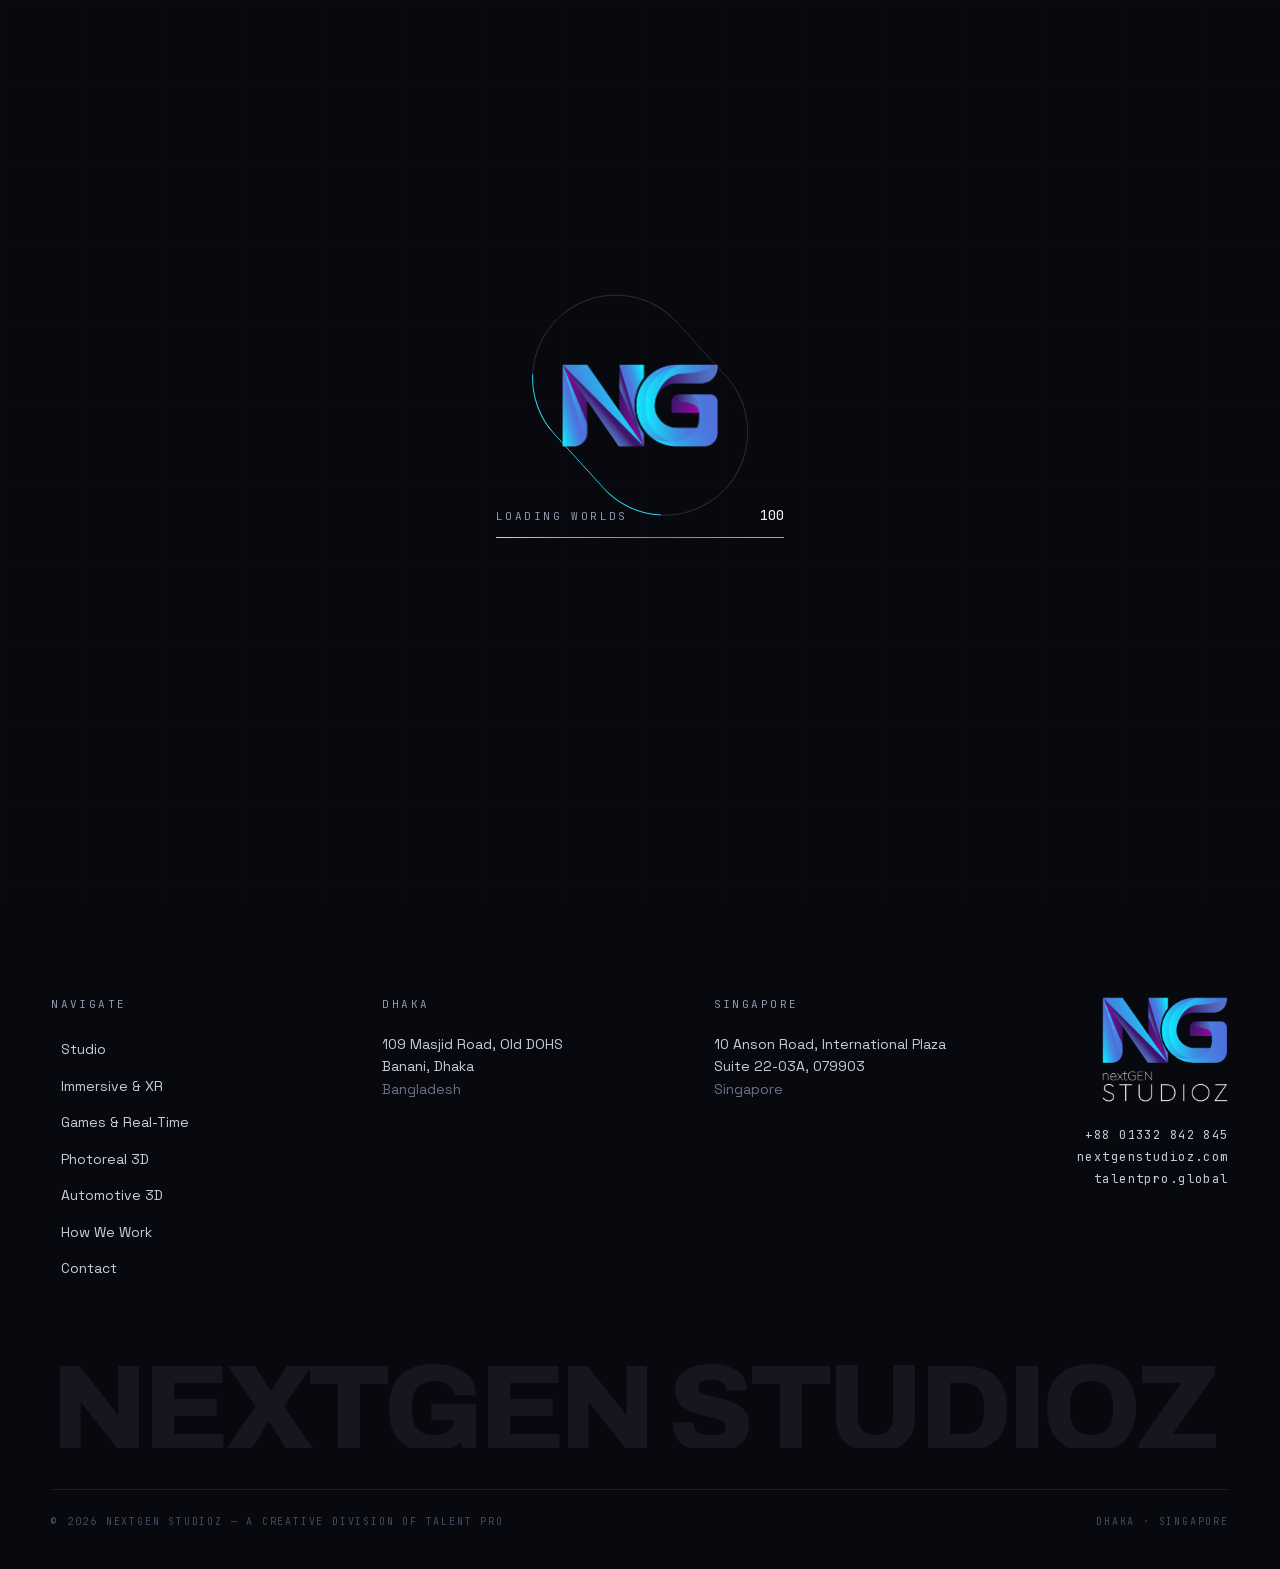
==== commit ede9e890: "Add Automotive 3D to the site menu Co-Authored-By: Claude Opus 5.5 <noreply@anthropic.com>" ====
--- a/404/index.html
+++ b/404/index.html
@@ -1 +1 @@
-<!DOCTYPE html><html lang="en" class="archivo_70e2381f-module__LdYG7q__variable space_grotesk_138bd6dc-module__-yFhkq__variable jetbrains_mono_4eb6c4a7-module__YC5qjq__variable antialiased"><head><meta charSet="utf-8"/><meta name="viewport" content="width=device-width, initial-scale=1"/><link rel="preload" as="image" href="/media/logo/logo-horizontal.webp" fetchPriority="high"/><link rel="stylesheet" href="/_next/static/chunks/0yjz_533l4n2l.css" data-precedence="next"/><link rel="preload" as="script" fetchPriority="low" href="/_next/static/chunks/1u5zan5bs9a7v.js"/><script src="/_next/static/chunks/31c4c1w2_29db.js" async=""></script><script src="/_next/static/chunks/3ntqu9avr-1d1.js" async=""></script><script src="/_next/static/chunks/turbopack-1junc8oumxfia.js" async=""></script><script src="/_next/static/chunks/1t7853rcew62u.js" async="" crossorigin=""></script><script src="/_next/static/chunks/1qaxraps-h-_1.js" async="" crossorigin=""></script><script src="/_next/static/chunks/43voo6egrb2h9.js" async="" crossorigin=""></script><meta name="robots" content="noindex"/><meta name="theme-color" content="#08080f"/><meta name="color-scheme" content="dark"/><title>NextGen Studioz — Immersive XR, Games &amp; Photoreal 3D</title><meta name="description" content="One studio, one pipeline — from a single product render to a world you can walk into."/><meta property="og:title" content="NextGen Studioz — We build worlds you can walk into"/><meta property="og:description" content="One studio, one pipeline — from a single product render to a world you can walk into."/><meta property="og:site_name" content="NextGen Studioz"/><meta property="og:type" content="website"/><meta name="twitter:card" content="summary_large_image"/><meta name="twitter:title" content="NextGen Studioz — We build worlds you can walk into"/><meta name="twitter:description" content="One studio, one pipeline — from a single product render to a world you can walk into."/><link rel="icon" href="/favicon.ico?favicon.2lse55rtk-yqg.ico" sizes="48x48" type="image/x-icon"/><link rel="icon" href="/icon.png?icon.22p4u8rw4hw4n.png" sizes="512x512" type="image/png"/><link rel="apple-touch-icon" href="/apple-icon.png?apple-icon.29jzlegll496b.png" sizes="180x180" type="image/png"/><meta name="next-size-adjust" content=""/><title>404: This page could not be found.</title><script src="/_next/static/chunks/0cz1d0mv5g_q7.js" noModule=""></script></head><body class="min-h-svh"><div hidden=""><!--$--><!--/$--></div><a href="#main" class="sr-only focus:not-sr-only focus:fixed focus:left-4 focus:top-4 focus:z-[99] focus:rounded-full focus:bg-bone focus:px-5 focus:py-2.5 focus:font-mono focus:text-xs focus:uppercase focus:tracking-widest focus:text-ink">Skip to content</a><header class="fixed inset-x-0 top-0 z-[80]"><div class="relative flex items-center justify-between gap-6 border-b px-gutter transition-all duration-500 border-line bg-ink/80 backdrop-blur-xl py-5"><a class="shrink-0" aria-label="NextGen Studioz — home" href="/"><span class="inline-block" style="transform:none"><img src="/media/logo/logo-horizontal.webp" alt="NextGen Studioz" width="1400" height="339" loading="eager" fetchPriority="high" decoding="async" class="block h-auto object-contain transition-all duration-500 w-[11rem]"/></span></a><div class="flex items-center gap-4"><span class="hidden font-mono text-[10px] uppercase tracking-[0.2em] text-ash drop-shadow-[0_1px_3px_rgba(8,8,15,0.9)] lg:block">A creative division of Talent Pro</span><span class="inline-block" style="transform:none"><button type="button" aria-expanded="false" aria-label="Open menu" class="group relative z-[86] flex items-center gap-3 rounded-full border border-line-2 py-2.5 pl-5 pr-2.5 transition-colors duration-300 hover:border-cyan/60"><span class="font-mono text-[10px] uppercase tracking-[0.2em] text-bone">Menu</span><span class="relative grid h-6 w-6 place-items-center"><span class="absolute h-px w-4 bg-bone"></span><span class="absolute h-px w-4 bg-bone"></span></span></button></span></div></div><div aria-hidden="true" class="brand-sweep h-px origin-left" style="transform:scaleX(0)"></div></header><main id="main"><div style="font-family:system-ui,&quot;Segoe UI&quot;,Roboto,Helvetica,Arial,sans-serif,&quot;Apple Color Emoji&quot;,&quot;Segoe UI Emoji&quot;;height:100vh;text-align:center;display:flex;flex-direction:column;align-items:center;justify-content:center"><div><style>body{color:#000;background:#fff;margin:0}.next-error-h1{border-right:1px solid rgba(0,0,0,.3)}@media (prefers-color-scheme:dark){body{color:#fff;background:#000}.next-error-h1{border-right:1px solid rgba(255,255,255,.3)}}</style><h1 class="next-error-h1" style="display:inline-block;margin:0 20px 0 0;padding:0 23px 0 0;font-size:24px;font-weight:500;vertical-align:top;line-height:49px">404</h1><div style="display:inline-block"><h2 style="font-size:14px;font-weight:400;line-height:49px;margin:0">This page could not be found.</h2></div></div></div><!--$--><!--/$--></main><footer class="relative overflow-hidden bg-ink pb-10 pt-24"><div class="shell"><div class="grid gap-14 lg:grid-cols-[minmax(0,1fr)_auto] lg:gap-20"><div class="grid gap-12 sm:grid-cols-2 lg:grid-cols-3"><nav aria-label="Footer"><p class="eyebrow mb-5">Navigate</p><ul class="flex flex-col gap-2.5"><li><a class="group inline-flex items-center gap-2.5 text-sm text-ash transition-colors duration-300 hover:text-bone" href="/"><span class="h-px w-0 bg-cyan transition-all duration-300 group-hover:w-4"></span>Studio</a></li><li><a class="group inline-flex items-center gap-2.5 text-sm text-ash transition-colors duration-300 hover:text-bone" href="/immersive/"><span class="h-px w-0 bg-cyan transition-all duration-300 group-hover:w-4"></span>Immersive &amp; XR</a></li><li><a class="group inline-flex items-center gap-2.5 text-sm text-ash transition-colors duration-300 hover:text-bone" href="/games/"><span class="h-px w-0 bg-cyan transition-all duration-300 group-hover:w-4"></span>Games &amp; Real-Time</a></li><li><a class="group inline-flex items-center gap-2.5 text-sm text-ash transition-colors duration-300 hover:text-bone" href="/visualization/"><span class="h-px w-0 bg-cyan transition-all duration-300 group-hover:w-4"></span>Photoreal 3D</a></li><li><a class="group inline-flex items-center gap-2.5 text-sm text-ash transition-colors duration-300 hover:text-bone" href="/workflow/"><span class="h-px w-0 bg-cyan transition-all duration-300 group-hover:w-4"></span>How We Work</a></li><li><a class="group inline-flex items-center gap-2.5 text-sm text-ash transition-colors duration-300 hover:text-bone" href="/contact/"><span class="h-px w-0 bg-cyan transition-all duration-300 group-hover:w-4"></span>Contact</a></li></ul></nav><div><p class="eyebrow mb-5">Dhaka</p><address class="not-italic text-sm leading-relaxed text-ash"><span class="block">109 Masjid Road, Old DOHS</span><span class="block">Banani, Dhaka</span><span class="block text-ash-3">Bangladesh</span></address></div><div><p class="eyebrow mb-5">Singapore</p><address class="not-italic text-sm leading-relaxed text-ash"><span class="block">10 Anson Road, International Plaza</span><span class="block">Suite 22-03A, 079903</span><span class="block text-ash-3">Singapore</span></address></div></div><div class="flex flex-col items-start gap-6 lg:items-end"><img src="/media/logo/logo-stacked.webp" alt="NextGen Studioz" width="1400" height="1174" loading="lazy" decoding="async" class="block h-auto object-contain w-32"/><div class="flex flex-col gap-1.5 lg:text-right"><a href="tel:+8801332842845" class="font-mono text-xs tracking-[0.12em] text-ash transition-colors hover:text-cyan">+88 01332 842 845</a><a href="https://nextgenstudioz.com" target="_blank" rel="noopener noreferrer" class="font-mono text-xs tracking-[0.12em] text-ash transition-colors hover:text-cyan">nextgenstudioz.com</a><a href="https://talentpro.global" target="_blank" rel="noopener noreferrer" class="font-mono text-xs tracking-[0.12em] text-ash transition-colors hover:text-cyan">talentpro.global</a></div></div></div><div class="reveal-mask mt-20 select-none [container-type:inline-size]" style="--reveal-b:100%;opacity:0.4;transform:translateY(18px)"><p aria-hidden="true" class="display-hero whitespace-nowrap text-[10.55cqw] leading-[0.8] text-ink-4">NEXTGEN STUDIOZ</p></div><div class="mt-8 flex flex-wrap items-center justify-between gap-4 border-t border-line pt-6"><p class="font-mono text-[10px] uppercase tracking-[0.18em] text-ash-4">© <!-- -->2026<!-- --> <!-- -->NextGen Studioz<!-- --> — <!-- -->A creative division of Talent Pro</p><p class="font-mono text-[10px] uppercase tracking-[0.18em] text-ash-4">Dhaka · Singapore</p></div></div></footer><script src="/_next/static/chunks/1u5zan5bs9a7v.js" id="_R_" async=""></script><script>(self.__next_f=self.__next_f||[]).push([0])</script><script>self.__next_f.push([1,"1:\"$Sreact.fragment\"\n2:I[33602,[\"/_next/static/chunks/1t7853rcew62u.js\",\"/_next/static/chunks/1qaxraps-h-_1.js\",\"/_next/static/chunks/43voo6egrb2h9.js\"],\"SmoothScroll\"]\n3:I[60580,[\"/_next/static/chunks/1t7853rcew62u.js\",\"/_next/static/chunks/1qaxraps-h-_1.js\",\"/_next/static/chunks/43voo6egrb2h9.js\"],\"CursorProvider\"]\n4:I[92859,[\"/_next/static/chunks/1t7853rcew62u.js\",\"/_next/static/chunks/1qaxraps-h-_1.js\",\"/_next/static/chunks/43voo6egrb2h9.js\"],\"RouteTransitionProvider\"]\n5:I[40731,[\"/_next/static/chunks/1t7853rcew62u.js\",\"/_next/static/chunks/1qaxraps-h-_1.js\",\"/_next/static/chunks/43voo6egrb2h9.js\"],\"LightboxProvider\"]\n6:I[11737,[\"/_next/static/chunks/1t7853rcew62u.js\",\"/_next/static/chunks/1qaxraps-h-_1.js\",\"/_next/static/chunks/43voo6egrb2h9.js\"],\"Preloader\"]\n7:I[42724,[\"/_next/static/chunks/1t7853rcew62u.js\",\"/_next/static/chunks/1qaxraps-h-_1.js\",\"/_next/static/chunks/43voo6egrb2h9.js\"],\"Nav\"]\n8:I[39756,[\"/_next/static/chunks/1t7853rcew62u.js\",\"/_next/static/chunks/1qaxraps-h-_1.js\",\"/_next/static/chunks/43voo6egrb2h9.js\"],\"default\"]\n9:I[37457,[\"/_next/static/chunks/1t7853rcew62u.js\",\"/_next/static/chunks/1qaxraps-h-_1.js\",\"/_next/static/chunks/43voo6egrb2h9.js\"],\"default\"]\na:I[56691,[\"/_next/static/chunks/1t7853rcew62u.js\",\"/_next/static/chunks/1qaxraps-h-_1.js\",\"/_next/static/chunks/43voo6egrb2h9.js\"],\"Footer\"]\nb:I[97367,[\"/_next/static/chunks/1t7853rcew62u.js\",\"/_next/static/chunks/1qaxraps-h-_1.js\",\"/_next/static/chunks/43voo6egrb2h9.js\"],\"OutletBoundary\"]\nc:\"$Sreact.suspense\"\nf:I[97367,[\"/_next/static/chunks/1t7853rcew62u.js\",\"/_next/static/chunks/1qaxraps-h-_1.js\",\"/_next/static/chunks/43voo6egrb2h9.js\"],\"ViewportBoundary\"]\n11:I[97367,[\"/_next/static/chunks/1t7853rcew62u.js\",\"/_next/static/chunks/1qaxraps-h-_1.js\",\"/_next/static/chunks/43voo6egrb2h9.js\"],\"MetadataBoundary\"]\n13:I[68027,[\"/_next/static/chunks/1t7853rcew62u.js\",\"/_next/static/chunks/1qaxraps-h-_1.js\",\"/_next/static/chunks/43voo6egrb2h9.js\"],\"default\",1]\n:HL[\"/_next/static/chunks/0yjz_533l4n2l.css\",\"style\"]\ne:X\n0:{\"P\":null,\"c\":[\"\",\"_not-found\",\"\"],\"q\":\"\",\"i\":false,\"f\":[[[\"\",{\"children\":[\"/_not-found\",{\"children\":[\"__PAGE__\",{},\"$undefined\",\"$undefined\",4608]},\"$undefined\",\"$undefined\",4608]},\"$undefined\",\"$undefined\",4624],[[\"$\",\"$1\",\"c\",{\"children\":[[[\"$\",\"link\",\"0\",{\"rel\":\"stylesheet\",\"href\":\"/_next/static/chunks/0yjz_533l4n2l.css\",\"precedence\":\"next\",\"crossOrigin\":\"$undefined\",\"nonce\":\"$undefined\"}],[\"$\",\"script\",\"script-0\",{\"src\":\"/_next/static/chunks/1t7853rcew62u.js\",\"async\":true,\"nonce\":\"$undefined\"}],[\"$\",\"script\",\"script-1\",{\"src\":\"/_next/static/chunks/1qaxraps-h-_1.js\",\"async\":true,\"nonce\":\"$undefined\"}],[\"$\",\"script\",\"script-2\",{\"src\":\"/_next/static/chunks/43voo6egrb2h9.js\",\"async\":true,\"nonce\":\"$undefined\"}]],[\"$\",\"html\",null,{\"lang\":\"en\",\"className\":\"archivo_70e2381f-module__LdYG7q__variable space_grotesk_138bd6dc-module__-yFhkq__variable jetbrains_mono_4eb6c4a7-module__YC5qjq__variable antialiased\",\"children\":[\"$\",\"body\",null,{\"className\":\"min-h-svh\",\"children\":[[\"$\",\"$L2\",null,{}],[\"$\",\"$L3\",null,{\"children\":[\"$\",\"$L4\",null,{\"children\":[\"$\",\"$L5\",null,{\"children\":[[\"$\",\"$L6\",null,{}],[\"$\",\"a\",null,{\"href\":\"#main\",\"className\":\"sr-only focus:not-sr-only focus:fixed focus:left-4 focus:top-4 focus:z-[99] focus:rounded-full focus:bg-bone focus:px-5 focus:py-2.5 focus:font-mono focus:text-xs focus:uppercase focus:tracking-widest focus:text-ink\",\"children\":\"Skip to content\"}],[\"$\",\"$L7\",null,{}],[\"$\",\"main\",null,{\"id\":\"main\",\"children\":[\"$\",\"$L8\",null,{\"parallelRouterKey\":\"children\",\"error\":\"$undefined\",\"errorStyles\":\"$undefined\",\"errorScripts\":\"$undefined\",\"template\":[\"$\",\"$L9\",null,{}],\"templateStyles\":\"$undefined\",\"templateScripts\":\"$undefined\",\"notFound\":[[[\"$\",\"title\",null,{\"children\":\"404: This page could not be found.\"}],[\"$\",\"div\",null,{\"style\":{\"fontFamily\":\"system-ui,\\\"Segoe UI\\\",Roboto,Helvetica,Arial,sans-serif,\\\"Apple Color Emoji\\\",\\\"Segoe UI Emoji\\\"\",\"height\":\"100vh\",\"textAlign\":\"center\",\"display\":\"flex\",\"flexDirection\":\"column\",\"alignItems\":\"center\",\"justifyContent\":\"center\"},\"children\":[\"$\",\"div\",null,{\"children\":[[\"$\",\"style\",null,{\"dangerouslySetInnerHTML\":{\"__html\":\"body{color:#000;background:#fff;margin:0}.next-error-h1{border-right:1px solid rgba(0,0,0,.3)}@media (prefers-color-scheme:dark){body{color:#fff;background:#000}.next-error-h1{border-right:1px solid rgba(255,255,255,.3)}}\"}}],[\"$\",\"h1\",null,{\"className\":\"next-error-h1\",\"style\":{\"display\":\"inline-block\",\"margin\":\"0 20px 0 0\",\"padding\":\"0 23px 0 0\",\"fontSize\":24,\"fontWeight\":500,\"verticalAlign\":\"top\",\"lineHeight\":\"49px\"},\"children\":404}],[\"$\",\"div\",null,{\"style\":{\"display\":\"inline-block\"},\"children\":[\"$\",\"h2\",null,{\"style\":{\"fontSize\":14,\"fontWeight\":400,\"lineHeight\":\"49px\",\"margin\":0},\"children\":\"This page could not be found.\"}]}]]}]}]],[]],\"forbidden\":\"$undefined\",\"unauthorized\":\"$undefined\"}]}],[\"$\",\"$La\",null,{}]]}]}]}]]}]}]]}],{\"children\":[[\"$\",\"$1\",\"c\",{\"children\":[null,[\"$\",\"$L8\",null,{\"parallelRouterKey\":\"children\",\"error\":\"$undefined\",\"errorStyles\":\"$undefined\",\"errorScripts\":\"$undefined\",\"template\":[\"$\",\"$L9\",null,{}],\"templateStyles\":\"$undefined\",\"templateScripts\":\"$undefined\",\"notFound\":\"$undefined\",\"forbidden\":\"$undefined\",\"unauthorized\":\"$undefined\"}]]}],{\"children\":[[\"$\",\"$1\",\"c\",{\"children\":[[[\"$\",\"title\",null,{\"children\":\"404: This page could not be found.\"}],[\"$\",\"div\",null,{\"style\":\"$0:f:0:1:0:props:children:1:props:children:props:children:1:props:children:props:children:props:children:3:props:children:props:notFound:0:1:props:style\",\"children\":[\"$\",\"div\",null,{\"children\":[[\"$\",\"style\",null,{\"dangerouslySetInnerHTML\":{\"__html\":\"body{color:#000;background:#fff;margin:0}.next-error-h1{border-right:1px solid rgba(0,0,0,.3)}@media (prefers-color-scheme:dark){body{color:#fff;background:#000}.next-error-h1{border-right:1px solid rgba(255,255,255,.3)}}\"}}],[\"$\",\"h1\",null,{\"className\":\"next-error-h1\",\"style\":\"$0:f:0:1:0:props:children:1:props:children:props:children:1:props:children:props:children:props:children:3:props:children:props:notFound:0:1:props:children:props:children:1:props:style\",\"children\":404}],[\"$\",\"div\",null,{\"style\":\"$0:f:0:1:0:props:children:1:props:children:props:children:1:props:children:props:children:props:children:3:props:children:props:notFound:0:1:props:children:props:children:2:props:style\",\"children\":[\"$\",\"h2\",null,{\"style\":\"$0:f:0:1:0:props:children:1:props:children:props:children:1:props:children:props:children:props:children:3:props:children:props:notFound:0:1:props:children:props:children:2:props:children:props:style\",\"children\":\"This page could not be found.\"}]}]]}]}]],null,[\"$\",\"$Lb\",null,{\"children\":[\"$\",\"$c\",null,{\"name\":\"Next.MetadataOutlet\",\"children\":\"$@d\"}]}]]}],{},null,false,null]},null,false,\"$e\"]},null,false,null],[\"$\",\"$1\",\"h\",{\"children\":[[\"$\",\"meta\",null,{\"name\":\"robots\",\"content\":\"noindex\"}],[\"$\",\"$Lf\",null,{\"children\":\"$L10\"}],[\"$\",\"div\",null,{\"hidden\":true,\"children\":[\"$\",\"$L11\",null,{\"children\":[\"$\",\"$c\",null,{\"name\":\"Next.Metadata\",\"children\":\"$L12\"}]}]}],[\"$\",\"meta\",null,{\"name\":\"next-size-adjust\",\"content\":\"\"}]]}],false]],\"m\":\"$undefined\",\"G\":[\"$13\",[[\"$\",\"link\",\"0\",{\"rel\":\"stylesheet\",\"href\":\"/_next/static/chunks/0yjz_533l4n2l.css\",\"precedence\":\"next\",\"crossOrigin\":\"$undefined\",\"nonce\":\"$undefined\"}]]],\"S\":true,\"h\":null,\"r\":\"$undefined\",\"s\":\"$undefined\",\"a\":\"$undefined\",\"l\":\"$undefined\",\"p\":\"$undefined\",\"d\":\"$undefined\",\"b\":\"uxhPAWF0FKXoctNlGIBdr\"}\ne:C\n10:[[\"$\",\"meta\",\"0\",{\"charSet\":\"utf-8\"}],[\"$\",\"meta\",\"1\",{\"name\":\"viewport\",\"content\":\"width=device-width, initial-scale=1\"}],[\"$\",\"meta\",\"2\",{\"name\":\"theme-color\",\"content\":\"#08080f\"}],[\"$\",\"meta\",\"3\",{\"name\":\"color-scheme\",\"content\":\"dark\"}]]\n14:I[27201,[\"/_next/static/chunks/1t7853rcew62u.js\",\"/_next/static/chunks/1qaxraps-h-_1.js\",\"/_next/static/chunks/43voo6egrb2h9.js\"],\"IconMark\"]\nd:null\n12:[[\"$\",\"title\",\"0\",{\"children\":\"NextGen Studioz — Immersive XR, Games \u0026 Photoreal 3D\"}],[\"$\",\"meta\",\"1\",{\"name\":\"description\",\"content\":\"One studio, one pipeline — from a single product render to a world you can walk into.\"}],[\"$\",\"meta\",\"2\",{\"property\":\"og:title\",\"content\":\"NextGen Studioz — We build worlds you can walk into\"}],[\"$\",\"meta\",\"3\",{\"property\":\"og:description\",\"content\":\"One studio, one pipeline — from a single product render to a world you can walk into.\"}],[\"$\",\"meta\",\"4\",{\"property\":\"og:site_name\",\"content\":\"NextGen Studioz\"}],[\"$\",\"meta\",\"5\",{\"property\":\"og:type\",\"content\":\"website\"}],[\"$\",\"meta\",\"6\",{\"name\":\"twitter:card\",\"content\":\"summary_large_image\"}],[\"$\",\"meta\",\"7\",{\"name\":\"twitter:title\",\"content\":\"NextGen Studioz — We build worlds you can walk into\"}],[\"$\",\"meta\",\"8\",{\"name\":\"twitter:description\",\"content\":\"One studio, one pipeline — from a single product render to a world you can walk into.\"}],[\"$\",\"link\",\"9\",{\"rel\":\"icon\",\"href\":\"/favicon.ico?favicon.2lse55rtk-yqg.ico\",\"sizes\":\"48x48\",\"type\":\"image/x-icon\"}],[\"$\",\"link\",\"10\",{\"rel\":\"icon\",\"href\":\"/icon.png?icon.22p4u8rw4hw4n.png\",\"sizes\":\"512x512\",\"type\":\"image/png\"}],[\"$\",\"link\",\"11\",{\"rel\":\"apple-touch-icon\",\"href\":\"/apple-icon.png?apple-icon.29jzlegll496b.png\",\"sizes\":\"180x180\",\"type\":\"image/png\"}],[\"$\",\"$L14\",\"12\",{}]]\n"])</script></body></html>+<!DOCTYPE html><html lang="en" class="archivo_70e2381f-module__LdYG7q__variable space_grotesk_138bd6dc-module__-yFhkq__variable jetbrains_mono_4eb6c4a7-module__YC5qjq__variable antialiased"><head><meta charSet="utf-8"/><meta name="viewport" content="width=device-width, initial-scale=1"/><link rel="preload" as="image" href="/media/logo/logo-horizontal.webp" fetchPriority="high"/><link rel="stylesheet" href="/_next/static/chunks/3iot82vaou3xs.css" data-precedence="next"/><link rel="preload" as="script" fetchPriority="low" href="/_next/static/chunks/1u5zan5bs9a7v.js"/><script src="/_next/static/chunks/31c4c1w2_29db.js" async=""></script><script src="/_next/static/chunks/3ntqu9avr-1d1.js" async=""></script><script src="/_next/static/chunks/turbopack-1junc8oumxfia.js" async=""></script><script src="/_next/static/chunks/25kx6hsxrnrc8.js" async="" crossorigin=""></script><script src="/_next/static/chunks/0gih3z7x3fwax.js" async="" crossorigin=""></script><script src="/_next/static/chunks/43voo6egrb2h9.js" async="" crossorigin=""></script><meta name="robots" content="noindex"/><meta name="theme-color" content="#08080f"/><meta name="color-scheme" content="dark"/><title>NextGen Studioz — Immersive XR, Games &amp; Photoreal 3D</title><meta name="description" content="One studio, one pipeline — from a single product render to a world you can walk into."/><meta property="og:title" content="NextGen Studioz — We build worlds you can walk into"/><meta property="og:description" content="One studio, one pipeline — from a single product render to a world you can walk into."/><meta property="og:site_name" content="NextGen Studioz"/><meta property="og:type" content="website"/><meta name="twitter:card" content="summary_large_image"/><meta name="twitter:title" content="NextGen Studioz — We build worlds you can walk into"/><meta name="twitter:description" content="One studio, one pipeline — from a single product render to a world you can walk into."/><link rel="icon" href="/favicon.ico?favicon.2lse55rtk-yqg.ico" sizes="48x48" type="image/x-icon"/><link rel="icon" href="/icon.png?icon.22p4u8rw4hw4n.png" sizes="512x512" type="image/png"/><link rel="apple-touch-icon" href="/apple-icon.png?apple-icon.29jzlegll496b.png" sizes="180x180" type="image/png"/><meta name="next-size-adjust" content=""/><title>404: This page could not be found.</title><script src="/_next/static/chunks/0cz1d0mv5g_q7.js" noModule=""></script></head><body class="min-h-svh"><div hidden=""><!--$--><!--/$--></div><a href="#main" class="sr-only focus:not-sr-only focus:fixed focus:left-4 focus:top-4 focus:z-[99] focus:rounded-full focus:bg-bone focus:px-5 focus:py-2.5 focus:font-mono focus:text-xs focus:uppercase focus:tracking-widest focus:text-ink">Skip to content</a><header class="fixed inset-x-0 top-0 z-[80]"><div class="relative flex items-center justify-between gap-6 border-b px-gutter transition-all duration-500 border-line bg-ink/80 backdrop-blur-xl py-5"><a class="shrink-0" aria-label="NextGen Studioz — home" href="/"><span class="inline-block" style="transform:none"><img src="/media/logo/logo-horizontal.webp" alt="NextGen Studioz" width="1400" height="339" loading="eager" fetchPriority="high" decoding="async" class="block h-auto object-contain transition-all duration-500 w-[11rem]"/></span></a><div class="flex items-center gap-4"><span class="hidden font-mono text-[10px] uppercase tracking-[0.2em] text-ash drop-shadow-[0_1px_3px_rgba(8,8,15,0.9)] lg:block">A creative division of Talent Pro</span><span class="inline-block" style="transform:none"><button type="button" aria-expanded="false" aria-label="Open menu" class="group relative z-[86] flex items-center gap-3 rounded-full border border-line-2 py-2.5 pl-5 pr-2.5 transition-colors duration-300 hover:border-cyan/60"><span class="font-mono text-[10px] uppercase tracking-[0.2em] text-bone">Menu</span><span class="relative grid h-6 w-6 place-items-center"><span class="absolute h-px w-4 bg-bone"></span><span class="absolute h-px w-4 bg-bone"></span></span></button></span></div></div><div aria-hidden="true" class="brand-sweep h-px origin-left" style="transform:scaleX(0)"></div></header><main id="main"><div style="font-family:system-ui,&quot;Segoe UI&quot;,Roboto,Helvetica,Arial,sans-serif,&quot;Apple Color Emoji&quot;,&quot;Segoe UI Emoji&quot;;height:100vh;text-align:center;display:flex;flex-direction:column;align-items:center;justify-content:center"><div><style>body{color:#000;background:#fff;margin:0}.next-error-h1{border-right:1px solid rgba(0,0,0,.3)}@media (prefers-color-scheme:dark){body{color:#fff;background:#000}.next-error-h1{border-right:1px solid rgba(255,255,255,.3)}}</style><h1 class="next-error-h1" style="display:inline-block;margin:0 20px 0 0;padding:0 23px 0 0;font-size:24px;font-weight:500;vertical-align:top;line-height:49px">404</h1><div style="display:inline-block"><h2 style="font-size:14px;font-weight:400;line-height:49px;margin:0">This page could not be found.</h2></div></div></div><!--$--><!--/$--></main><footer class="relative overflow-hidden bg-ink pb-10 pt-24"><div class="shell"><div class="grid gap-14 lg:grid-cols-[minmax(0,1fr)_auto] lg:gap-20"><div class="grid gap-12 sm:grid-cols-2 lg:grid-cols-3"><nav aria-label="Footer"><p class="eyebrow mb-5">Navigate</p><ul class="flex flex-col gap-2.5"><li><a class="group inline-flex items-center gap-2.5 text-sm text-ash transition-colors duration-300 hover:text-bone" href="/"><span class="h-px w-0 bg-cyan transition-all duration-300 group-hover:w-4"></span>Studio</a></li><li><a class="group inline-flex items-center gap-2.5 text-sm text-ash transition-colors duration-300 hover:text-bone" href="/immersive/"><span class="h-px w-0 bg-cyan transition-all duration-300 group-hover:w-4"></span>Immersive &amp; XR</a></li><li><a class="group inline-flex items-center gap-2.5 text-sm text-ash transition-colors duration-300 hover:text-bone" href="/games/"><span class="h-px w-0 bg-cyan transition-all duration-300 group-hover:w-4"></span>Games &amp; Real-Time</a></li><li><a class="group inline-flex items-center gap-2.5 text-sm text-ash transition-colors duration-300 hover:text-bone" href="/visualization/"><span class="h-px w-0 bg-cyan transition-all duration-300 group-hover:w-4"></span>Photoreal 3D</a></li><li><a class="group inline-flex items-center gap-2.5 text-sm text-ash transition-colors duration-300 hover:text-bone" href="/automotive/"><span class="h-px w-0 bg-cyan transition-all duration-300 group-hover:w-4"></span>Automotive 3D</a></li><li><a class="group inline-flex items-center gap-2.5 text-sm text-ash transition-colors duration-300 hover:text-bone" href="/workflow/"><span class="h-px w-0 bg-cyan transition-all duration-300 group-hover:w-4"></span>How We Work</a></li><li><a class="group inline-flex items-center gap-2.5 text-sm text-ash transition-colors duration-300 hover:text-bone" href="/contact/"><span class="h-px w-0 bg-cyan transition-all duration-300 group-hover:w-4"></span>Contact</a></li></ul></nav><div><p class="eyebrow mb-5">Dhaka</p><address class="not-italic text-sm leading-relaxed text-ash"><span class="block">109 Masjid Road, Old DOHS</span><span class="block">Banani, Dhaka</span><span class="block text-ash-3">Bangladesh</span></address></div><div><p class="eyebrow mb-5">Singapore</p><address class="not-italic text-sm leading-relaxed text-ash"><span class="block">10 Anson Road, International Plaza</span><span class="block">Suite 22-03A, 079903</span><span class="block text-ash-3">Singapore</span></address></div></div><div class="flex flex-col items-start gap-6 lg:items-end"><img src="/media/logo/logo-stacked.webp" alt="NextGen Studioz" width="1400" height="1174" loading="lazy" decoding="async" class="block h-auto object-contain w-32"/><div class="flex flex-col gap-1.5 lg:text-right"><a href="tel:+8801332842845" class="font-mono text-xs tracking-[0.12em] text-ash transition-colors hover:text-cyan">+88 01332 842 845</a><a href="https://nextgenstudioz.com" target="_blank" rel="noopener noreferrer" class="font-mono text-xs tracking-[0.12em] text-ash transition-colors hover:text-cyan">nextgenstudioz.com</a><a href="https://talentpro.global" target="_blank" rel="noopener noreferrer" class="font-mono text-xs tracking-[0.12em] text-ash transition-colors hover:text-cyan">talentpro.global</a></div></div></div><div class="reveal-mask mt-20 select-none [container-type:inline-size]" style="--reveal-b:100%;opacity:0.4;transform:translateY(18px)"><p aria-hidden="true" class="display-hero whitespace-nowrap text-[10.55cqw] leading-[0.8] text-ink-4">NEXTGEN STUDIOZ</p></div><div class="mt-8 flex flex-wrap items-center justify-between gap-4 border-t border-line pt-6"><p class="font-mono text-[10px] uppercase tracking-[0.18em] text-ash-4">© <!-- -->2026<!-- --> <!-- -->NextGen Studioz<!-- --> — <!-- -->A creative division of Talent Pro</p><p class="font-mono text-[10px] uppercase tracking-[0.18em] text-ash-4">Dhaka · Singapore</p></div></div></footer><script src="/_next/static/chunks/1u5zan5bs9a7v.js" id="_R_" async=""></script><script>(self.__next_f=self.__next_f||[]).push([0])</script><script>self.__next_f.push([1,"1:\"$Sreact.fragment\"\n2:I[33602,[\"/_next/static/chunks/25kx6hsxrnrc8.js\",\"/_next/static/chunks/0gih3z7x3fwax.js\",\"/_next/static/chunks/43voo6egrb2h9.js\"],\"SmoothScroll\"]\n3:I[60580,[\"/_next/static/chunks/25kx6hsxrnrc8.js\",\"/_next/static/chunks/0gih3z7x3fwax.js\",\"/_next/static/chunks/43voo6egrb2h9.js\"],\"CursorProvider\"]\n4:I[92859,[\"/_next/static/chunks/25kx6hsxrnrc8.js\",\"/_next/static/chunks/0gih3z7x3fwax.js\",\"/_next/static/chunks/43voo6egrb2h9.js\"],\"RouteTransitionProvider\"]\n5:I[40731,[\"/_next/static/chunks/25kx6hsxrnrc8.js\",\"/_next/static/chunks/0gih3z7x3fwax.js\",\"/_next/static/chunks/43voo6egrb2h9.js\"],\"LightboxProvider\"]\n6:I[11737,[\"/_next/static/chunks/25kx6hsxrnrc8.js\",\"/_next/static/chunks/0gih3z7x3fwax.js\",\"/_next/static/chunks/43voo6egrb2h9.js\"],\"Preloader\"]\n7:I[42724,[\"/_next/static/chunks/25kx6hsxrnrc8.js\",\"/_next/static/chunks/0gih3z7x3fwax.js\",\"/_next/static/chunks/43voo6egrb2h9.js\"],\"Nav\"]\n8:I[39756,[\"/_next/static/chunks/25kx6hsxrnrc8.js\",\"/_next/static/chunks/0gih3z7x3fwax.js\",\"/_next/static/chunks/43voo6egrb2h9.js\"],\"default\"]\n9:I[37457,[\"/_next/static/chunks/25kx6hsxrnrc8.js\",\"/_next/static/chunks/0gih3z7x3fwax.js\",\"/_next/static/chunks/43voo6egrb2h9.js\"],\"default\"]\na:I[56691,[\"/_next/static/chunks/25kx6hsxrnrc8.js\",\"/_next/static/chunks/0gih3z7x3fwax.js\",\"/_next/static/chunks/43voo6egrb2h9.js\"],\"Footer\"]\nb:I[97367,[\"/_next/static/chunks/25kx6hsxrnrc8.js\",\"/_next/static/chunks/0gih3z7x3fwax.js\",\"/_next/static/chunks/43voo6egrb2h9.js\"],\"OutletBoundary\"]\nc:\"$Sreact.suspense\"\nf:I[97367,[\"/_next/static/chunks/25kx6hsxrnrc8.js\",\"/_next/static/chunks/0gih3z7x3fwax.js\",\"/_next/static/chunks/43voo6egrb2h9.js\"],\"ViewportBoundary\"]\n11:I[97367,[\"/_next/static/chunks/25kx6hsxrnrc8.js\",\"/_next/static/chunks/0gih3z7x3fwax.js\",\"/_next/static/chunks/43voo6egrb2h9.js\"],\"MetadataBoundary\"]\n13:I[68027,[\"/_next/static/chunks/25kx6hsxrnrc8.js\",\"/_next/static/chunks/0gih3z7x3fwax.js\",\"/_next/static/chunks/43voo6egrb2h9.js\"],\"default\",1]\n:HL[\"/_next/static/chunks/3iot82vaou3xs.css\",\"style\"]\ne:X\n0:{\"P\":null,\"c\":[\"\",\"_not-found\",\"\"],\"q\":\"\",\"i\":false,\"f\":[[[\"\",{\"children\":[\"/_not-found\",{\"children\":[\"__PAGE__\",{},\"$undefined\",\"$undefined\",4608]},\"$undefined\",\"$undefined\",4608]},\"$undefined\",\"$undefined\",4624],[[\"$\",\"$1\",\"c\",{\"children\":[[[\"$\",\"link\",\"0\",{\"rel\":\"stylesheet\",\"href\":\"/_next/static/chunks/3iot82vaou3xs.css\",\"precedence\":\"next\",\"crossOrigin\":\"$undefined\",\"nonce\":\"$undefined\"}],[\"$\",\"script\",\"script-0\",{\"src\":\"/_next/static/chunks/25kx6hsxrnrc8.js\",\"async\":true,\"nonce\":\"$undefined\"}],[\"$\",\"script\",\"script-1\",{\"src\":\"/_next/static/chunks/0gih3z7x3fwax.js\",\"async\":true,\"nonce\":\"$undefined\"}],[\"$\",\"script\",\"script-2\",{\"src\":\"/_next/static/chunks/43voo6egrb2h9.js\",\"async\":true,\"nonce\":\"$undefined\"}]],[\"$\",\"html\",null,{\"lang\":\"en\",\"className\":\"archivo_70e2381f-module__LdYG7q__variable space_grotesk_138bd6dc-module__-yFhkq__variable jetbrains_mono_4eb6c4a7-module__YC5qjq__variable antialiased\",\"children\":[\"$\",\"body\",null,{\"className\":\"min-h-svh\",\"children\":[[\"$\",\"$L2\",null,{}],[\"$\",\"$L3\",null,{\"children\":[\"$\",\"$L4\",null,{\"children\":[\"$\",\"$L5\",null,{\"children\":[[\"$\",\"$L6\",null,{}],[\"$\",\"a\",null,{\"href\":\"#main\",\"className\":\"sr-only focus:not-sr-only focus:fixed focus:left-4 focus:top-4 focus:z-[99] focus:rounded-full focus:bg-bone focus:px-5 focus:py-2.5 focus:font-mono focus:text-xs focus:uppercase focus:tracking-widest focus:text-ink\",\"children\":\"Skip to content\"}],[\"$\",\"$L7\",null,{}],[\"$\",\"main\",null,{\"id\":\"main\",\"children\":[\"$\",\"$L8\",null,{\"parallelRouterKey\":\"children\",\"error\":\"$undefined\",\"errorStyles\":\"$undefined\",\"errorScripts\":\"$undefined\",\"template\":[\"$\",\"$L9\",null,{}],\"templateStyles\":\"$undefined\",\"templateScripts\":\"$undefined\",\"notFound\":[[[\"$\",\"title\",null,{\"children\":\"404: This page could not be found.\"}],[\"$\",\"div\",null,{\"style\":{\"fontFamily\":\"system-ui,\\\"Segoe UI\\\",Roboto,Helvetica,Arial,sans-serif,\\\"Apple Color Emoji\\\",\\\"Segoe UI Emoji\\\"\",\"height\":\"100vh\",\"textAlign\":\"center\",\"display\":\"flex\",\"flexDirection\":\"column\",\"alignItems\":\"center\",\"justifyContent\":\"center\"},\"children\":[\"$\",\"div\",null,{\"children\":[[\"$\",\"style\",null,{\"dangerouslySetInnerHTML\":{\"__html\":\"body{color:#000;background:#fff;margin:0}.next-error-h1{border-right:1px solid rgba(0,0,0,.3)}@media (prefers-color-scheme:dark){body{color:#fff;background:#000}.next-error-h1{border-right:1px solid rgba(255,255,255,.3)}}\"}}],[\"$\",\"h1\",null,{\"className\":\"next-error-h1\",\"style\":{\"display\":\"inline-block\",\"margin\":\"0 20px 0 0\",\"padding\":\"0 23px 0 0\",\"fontSize\":24,\"fontWeight\":500,\"verticalAlign\":\"top\",\"lineHeight\":\"49px\"},\"children\":404}],[\"$\",\"div\",null,{\"style\":{\"display\":\"inline-block\"},\"children\":[\"$\",\"h2\",null,{\"style\":{\"fontSize\":14,\"fontWeight\":400,\"lineHeight\":\"49px\",\"margin\":0},\"children\":\"This page could not be found.\"}]}]]}]}]],[]],\"forbidden\":\"$undefined\",\"unauthorized\":\"$undefined\"}]}],[\"$\",\"$La\",null,{}]]}]}]}]]}]}]]}],{\"children\":[[\"$\",\"$1\",\"c\",{\"children\":[null,[\"$\",\"$L8\",null,{\"parallelRouterKey\":\"children\",\"error\":\"$undefined\",\"errorStyles\":\"$undefined\",\"errorScripts\":\"$undefined\",\"template\":[\"$\",\"$L9\",null,{}],\"templateStyles\":\"$undefined\",\"templateScripts\":\"$undefined\",\"notFound\":\"$undefined\",\"forbidden\":\"$undefined\",\"unauthorized\":\"$undefined\"}]]}],{\"children\":[[\"$\",\"$1\",\"c\",{\"children\":[[[\"$\",\"title\",null,{\"children\":\"404: This page could not be found.\"}],[\"$\",\"div\",null,{\"style\":\"$0:f:0:1:0:props:children:1:props:children:props:children:1:props:children:props:children:props:children:3:props:children:props:notFound:0:1:props:style\",\"children\":[\"$\",\"div\",null,{\"children\":[[\"$\",\"style\",null,{\"dangerouslySetInnerHTML\":{\"__html\":\"body{color:#000;background:#fff;margin:0}.next-error-h1{border-right:1px solid rgba(0,0,0,.3)}@media (prefers-color-scheme:dark){body{color:#fff;background:#000}.next-error-h1{border-right:1px solid rgba(255,255,255,.3)}}\"}}],[\"$\",\"h1\",null,{\"className\":\"next-error-h1\",\"style\":\"$0:f:0:1:0:props:children:1:props:children:props:children:1:props:children:props:children:props:children:3:props:children:props:notFound:0:1:props:children:props:children:1:props:style\",\"children\":404}],[\"$\",\"div\",null,{\"style\":\"$0:f:0:1:0:props:children:1:props:children:props:children:1:props:children:props:children:props:children:3:props:children:props:notFound:0:1:props:children:props:children:2:props:style\",\"children\":[\"$\",\"h2\",null,{\"style\":\"$0:f:0:1:0:props:children:1:props:children:props:children:1:props:children:props:children:props:children:3:props:children:props:notFound:0:1:props:children:props:children:2:props:children:props:style\",\"children\":\"This page could not be found.\"}]}]]}]}]],null,[\"$\",\"$Lb\",null,{\"children\":[\"$\",\"$c\",null,{\"name\":\"Next.MetadataOutlet\",\"children\":\"$@d\"}]}]]}],{},null,false,null]},null,false,\"$e\"]},null,false,null],[\"$\",\"$1\",\"h\",{\"children\":[[\"$\",\"meta\",null,{\"name\":\"robots\",\"content\":\"noindex\"}],[\"$\",\"$Lf\",null,{\"children\":\"$L10\"}],[\"$\",\"div\",null,{\"hidden\":true,\"children\":[\"$\",\"$L11\",null,{\"children\":[\"$\",\"$c\",null,{\"name\":\"Next.Metadata\",\"children\":\"$L12\"}]}]}],[\"$\",\"meta\",null,{\"name\":\"next-size-adjust\",\"content\":\"\"}]]}],false]],\"m\":\"$undefined\",\"G\":[\"$13\",[[\"$\",\"link\",\"0\",{\"rel\":\"stylesheet\",\"href\":\"/_next/static/chunks/3iot82vaou3xs.css\",\"precedence\":\"next\",\"crossOrigin\":\"$undefined\",\"nonce\":\"$undefined\"}]]],\"S\":true,\"h\":null,\"r\":\"$undefined\",\"s\":\"$undefined\",\"a\":\"$undefined\",\"l\":\"$undefined\",\"p\":\"$undefined\",\"d\":\"$undefined\",\"b\":\"XdAcz6lCWw4Aq6MK7I1jW\"}\ne:C\n10:[[\"$\",\"meta\",\"0\",{\"charSet\":\"utf-8\"}],[\"$\",\"meta\",\"1\",{\"name\":\"viewport\",\"content\":\"width=device-width, initial-scale=1\"}],[\"$\",\"meta\",\"2\",{\"name\":\"theme-color\",\"content\":\"#08080f\"}],[\"$\",\"meta\",\"3\",{\"name\":\"color-scheme\",\"content\":\"dark\"}]]\n14:I[27201,[\"/_next/static/chunks/25kx6hsxrnrc8.js\",\"/_next/static/chunks/0gih3z7x3fwax.js\",\"/_next/static/chunks/43voo6egrb2h9.js\"],\"IconMark\"]\nd:null\n12:[[\"$\",\"title\",\"0\",{\"children\":\"NextGen Studioz — Immersive XR, Games \u0026 Photoreal 3D\"}],[\"$\",\"meta\",\"1\",{\"name\":\"description\",\"content\":\"One studio, one pipeline — from a single product render to a world you can walk into.\"}],[\"$\",\"meta\",\"2\",{\"property\":\"og:title\",\"content\":\"NextGen Studioz — We build worlds you can walk into\"}],[\"$\",\"meta\",\"3\",{\"property\":\"og:description\",\"content\":\"One studio, one pipeline — from a single product render to a world you can walk into.\"}],[\"$\",\"meta\",\"4\",{\"property\":\"og:site_name\",\"content\":\"NextGen Studioz\"}],[\"$\",\"meta\",\"5\",{\"property\":\"og:type\",\"content\":\"website\"}],[\"$\",\"meta\",\"6\",{\"name\":\"twitter:card\",\"content\":\"summary_large_image\"}],[\"$\",\"meta\",\"7\",{\"name\":\"twitter:title\",\"content\":\"NextGen Studioz — We build worlds you can walk into\"}],[\"$\",\"meta\",\"8\",{\"name\":\"twitter:description\",\"content\":\"One studio, one pipeline — from a single product render to a world you can walk into.\"}],[\"$\",\"link\",\"9\",{\"rel\":\"icon\",\"href\":\"/favicon.ico?favicon.2lse55rtk-yqg.ico\",\"sizes\":\"48x48\",\"type\":\"image/x-icon\"}],[\"$\",\"link\",\"10\",{\"rel\":\"icon\",\"href\":\"/icon.png?icon.22p4u8rw4hw4n.png\",\"sizes\":\"512x512\",\"type\":\"image/png\"}],[\"$\",\"link\",\"11\",{\"rel\":\"apple-touch-icon\",\"href\":\"/apple-icon.png?apple-icon.29jzlegll496b.png\",\"sizes\":\"180x180\",\"type\":\"image/png\"}],[\"$\",\"$L14\",\"12\",{}]]\n"])</script></body></html>
--- a/_next/static/chunks/3iot82vaou3xs.css
+++ b/_next/static/chunks/3iot82vaou3xs.css
@@ -0,0 +1,4 @@
+@font-face{font-family:Archivo;font-style:normal;font-weight:400;font-stretch:100%;font-display:swap;src:url(../media/a2947afc6a06879b-s.1gyfqm5yhhzs7.woff2)format("woff2");unicode-range:U+102-103,U+110-111,U+128-129,U+168-169,U+1A0-1A1,U+1AF-1B0,U+300-301,U+303-304,U+308-309,U+323,U+329,U+1EA0-1EF9,U+20AB}@font-face{font-family:Archivo;font-style:normal;font-weight:400;font-stretch:100%;font-display:swap;src:url(../media/651aaf1801011892-s.357dd_6abeqge.woff2)format("woff2");unicode-range:U+100-2BA,U+2BD-2C5,U+2C7-2CC,U+2CE-2D7,U+2DD-2FF,U+304,U+308,U+329,U+1D00-1DBF,U+1E00-1E9F,U+1EF2-1EFF,U+2020,U+20A0-20AB,U+20AD-20C4,U+2113,U+2C60-2C7F,U+A720-A7FF}@font-face{font-family:Archivo;font-style:normal;font-weight:400;font-stretch:100%;font-display:swap;src:url(../media/75affa71d1e2f6a7-s.p.17-aodiw50953.woff2)format("woff2");unicode-range:U+??,U+131,U+152-153,U+2BB-2BC,U+2C6,U+2DA,U+2DC,U+304,U+308,U+329,U+2000-206F,U+20AC,U+2122,U+2191,U+2193,U+2212,U+2215,U+FEFF,U+FFFD}@font-face{font-family:Archivo;font-style:normal;font-weight:500;font-stretch:100%;font-display:swap;src:url(../media/a2947afc6a06879b-s.1gyfqm5yhhzs7.woff2)format("woff2");unicode-range:U+102-103,U+110-111,U+128-129,U+168-169,U+1A0-1A1,U+1AF-1B0,U+300-301,U+303-304,U+308-309,U+323,U+329,U+1EA0-1EF9,U+20AB}@font-face{font-family:Archivo;font-style:normal;font-weight:500;font-stretch:100%;font-display:swap;src:url(../media/651aaf1801011892-s.357dd_6abeqge.woff2)format("woff2");unicode-range:U+100-2BA,U+2BD-2C5,U+2C7-2CC,U+2CE-2D7,U+2DD-2FF,U+304,U+308,U+329,U+1D00-1DBF,U+1E00-1E9F,U+1EF2-1EFF,U+2020,U+20A0-20AB,U+20AD-20C4,U+2113,U+2C60-2C7F,U+A720-A7FF}@font-face{font-family:Archivo;font-style:normal;font-weight:500;font-stretch:100%;font-display:swap;src:url(../media/75affa71d1e2f6a7-s.p.17-aodiw50953.woff2)format("woff2");unicode-range:U+??,U+131,U+152-153,U+2BB-2BC,U+2C6,U+2DA,U+2DC,U+304,U+308,U+329,U+2000-206F,U+20AC,U+2122,U+2191,U+2193,U+2212,U+2215,U+FEFF,U+FFFD}@font-face{font-family:Archivo;font-style:normal;font-weight:600;font-stretch:100%;font-display:swap;src:url(../media/a2947afc6a06879b-s.1gyfqm5yhhzs7.woff2)format("woff2");unicode-range:U+102-103,U+110-111,U+128-129,U+168-169,U+1A0-1A1,U+1AF-1B0,U+300-301,U+303-304,U+308-309,U+323,U+329,U+1EA0-1EF9,U+20AB}@font-face{font-family:Archivo;font-style:normal;font-weight:600;font-stretch:100%;font-display:swap;src:url(../media/651aaf1801011892-s.357dd_6abeqge.woff2)format("woff2");unicode-range:U+100-2BA,U+2BD-2C5,U+2C7-2CC,U+2CE-2D7,U+2DD-2FF,U+304,U+308,U+329,U+1D00-1DBF,U+1E00-1E9F,U+1EF2-1EFF,U+2020,U+20A0-20AB,U+20AD-20C4,U+2113,U+2C60-2C7F,U+A720-A7FF}@font-face{font-family:Archivo;font-style:normal;font-weight:600;font-stretch:100%;font-display:swap;src:url(../media/75affa71d1e2f6a7-s.p.17-aodiw50953.woff2)format("woff2");unicode-range:U+??,U+131,U+152-153,U+2BB-2BC,U+2C6,U+2DA,U+2DC,U+304,U+308,U+329,U+2000-206F,U+20AC,U+2122,U+2191,U+2193,U+2212,U+2215,U+FEFF,U+FFFD}@font-face{font-family:Archivo;font-style:normal;font-weight:700;font-stretch:100%;font-display:swap;src:url(../media/a2947afc6a06879b-s.1gyfqm5yhhzs7.woff2)format("woff2");unicode-range:U+102-103,U+110-111,U+128-129,U+168-169,U+1A0-1A1,U+1AF-1B0,U+300-301,U+303-304,U+308-309,U+323,U+329,U+1EA0-1EF9,U+20AB}@font-face{font-family:Archivo;font-style:normal;font-weight:700;font-stretch:100%;font-display:swap;src:url(../media/651aaf1801011892-s.357dd_6abeqge.woff2)format("woff2");unicode-range:U+100-2BA,U+2BD-2C5,U+2C7-2CC,U+2CE-2D7,U+2DD-2FF,U+304,U+308,U+329,U+1D00-1DBF,U+1E00-1E9F,U+1EF2-1EFF,U+2020,U+20A0-20AB,U+20AD-20C4,U+2113,U+2C60-2C7F,U+A720-A7FF}@font-face{font-family:Archivo;font-style:normal;font-weight:700;font-stretch:100%;font-display:swap;src:url(../media/75affa71d1e2f6a7-s.p.17-aodiw50953.woff2)format("woff2");unicode-range:U+??,U+131,U+152-153,U+2BB-2BC,U+2C6,U+2DA,U+2DC,U+304,U+308,U+329,U+2000-206F,U+20AC,U+2122,U+2191,U+2193,U+2212,U+2215,U+FEFF,U+FFFD}@font-face{font-family:Archivo;font-style:normal;font-weight:800;font-stretch:100%;font-display:swap;src:url(../media/a2947afc6a06879b-s.1gyfqm5yhhzs7.woff2)format("woff2");unicode-range:U+102-103,U+110-111,U+128-129,U+168-169,U+1A0-1A1,U+1AF-1B0,U+300-301,U+303-304,U+308-309,U+323,U+329,U+1EA0-1EF9,U+20AB}@font-face{font-family:Archivo;font-style:normal;font-weight:800;font-stretch:100%;font-display:swap;src:url(../media/651aaf1801011892-s.357dd_6abeqge.woff2)format("woff2");unicode-range:U+100-2BA,U+2BD-2C5,U+2C7-2CC,U+2CE-2D7,U+2DD-2FF,U+304,U+308,U+329,U+1D00-1DBF,U+1E00-1E9F,U+1EF2-1EFF,U+2020,U+20A0-20AB,U+20AD-20C4,U+2113,U+2C60-2C7F,U+A720-A7FF}@font-face{font-family:Archivo;font-style:normal;font-weight:800;font-stretch:100%;font-display:swap;src:url(../media/75affa71d1e2f6a7-s.p.17-aodiw50953.woff2)format("woff2");unicode-range:U+??,U+131,U+152-153,U+2BB-2BC,U+2C6,U+2DA,U+2DC,U+304,U+308,U+329,U+2000-206F,U+20AC,U+2122,U+2191,U+2193,U+2212,U+2215,U+FEFF,U+FFFD}@font-face{font-family:Archivo Fallback;src:local(Arial);ascent-override:88.96%;descent-override:21.28%;line-gap-override:0.0%;size-adjust:98.7%}.archivo_70e2381f-module__LdYG7q__className{font-family:Archivo,Archivo Fallback;font-style:normal}.archivo_70e2381f-module__LdYG7q__variable{--font-archivo:"Archivo", "Archivo Fallback"}
+@font-face{font-family:Space Grotesk;font-style:normal;font-weight:300 700;font-display:swap;src:url(../media/32687112bd2dd8db-s.1gepa_7fcx9fm.woff2)format("woff2");unicode-range:U+102-103,U+110-111,U+128-129,U+168-169,U+1A0-1A1,U+1AF-1B0,U+300-301,U+303-304,U+308-309,U+323,U+329,U+1EA0-1EF9,U+20AB}@font-face{font-family:Space Grotesk;font-style:normal;font-weight:300 700;font-display:swap;src:url(../media/28868e710e86be81-s.2eksvhm1z0jwa.woff2)format("woff2");unicode-range:U+100-2BA,U+2BD-2C5,U+2C7-2CC,U+2CE-2D7,U+2DD-2FF,U+304,U+308,U+329,U+1D00-1DBF,U+1E00-1E9F,U+1EF2-1EFF,U+2020,U+20A0-20AB,U+20AD-20C4,U+2113,U+2C60-2C7F,U+A720-A7FF}@font-face{font-family:Space Grotesk;font-style:normal;font-weight:300 700;font-display:swap;src:url(../media/0c89a48fa5027cee-s.p.2cyn07wtgehh0.woff2)format("woff2");unicode-range:U+??,U+131,U+152-153,U+2BB-2BC,U+2C6,U+2DA,U+2DC,U+304,U+308,U+329,U+2000-206F,U+20AC,U+2122,U+2191,U+2193,U+2212,U+2215,U+FEFF,U+FFFD}@font-face{font-family:Space Grotesk Fallback;src:local(Arial);ascent-override:89.71%;descent-override:26.62%;line-gap-override:0.0%;size-adjust:109.69%}.space_grotesk_138bd6dc-module__-yFhkq__className{font-family:Space Grotesk,Space Grotesk Fallback;font-style:normal}.space_grotesk_138bd6dc-module__-yFhkq__variable{--font-grotesk:"Space Grotesk", "Space Grotesk Fallback"}
+@font-face{font-family:JetBrains Mono;font-style:normal;font-weight:400;font-display:swap;src:url(../media/04c5164763c40239-s.1kd-r_s9smv5m.woff2)format("woff2");unicode-range:U+460-52F,U+1C80-1C8A,U+20B4,U+2DE0-2DFF,U+A640-A69F,U+FE2E-FE2F}@font-face{font-family:JetBrains Mono;font-style:normal;font-weight:400;font-display:swap;src:url(../media/26f284dcc38c84c0-s.3hlisc-pwq13z.woff2)format("woff2");unicode-range:U+301,U+400-45F,U+490-491,U+4B0-4B1,U+2116}@font-face{font-family:JetBrains Mono;font-style:normal;font-weight:400;font-display:swap;src:url(../media/7e7f32a39836f228-s.0-oo9_1x_xmvg.woff2)format("woff2");unicode-range:U+370-377,U+37A-37F,U+384-38A,U+38C,U+38E-3A1,U+3A3-3FF}@font-face{font-family:JetBrains Mono;font-style:normal;font-weight:400;font-display:swap;src:url(../media/fa39153a3fc630ba-s.36fqqi66-3tjb.woff2)format("woff2");unicode-range:U+102-103,U+110-111,U+128-129,U+168-169,U+1A0-1A1,U+1AF-1B0,U+300-301,U+303-304,U+308-309,U+323,U+329,U+1EA0-1EF9,U+20AB}@font-face{font-family:JetBrains Mono;font-style:normal;font-weight:400;font-display:swap;src:url(../media/6a5386fd6038edbe-s.3_z45zcoc-xoz.woff2)format("woff2");unicode-range:U+100-2BA,U+2BD-2C5,U+2C7-2CC,U+2CE-2D7,U+2DD-2FF,U+304,U+308,U+329,U+1D00-1DBF,U+1E00-1E9F,U+1EF2-1EFF,U+2020,U+20A0-20AB,U+20AD-20C4,U+2113,U+2C60-2C7F,U+A720-A7FF}@font-face{font-family:JetBrains Mono;font-style:normal;font-weight:400;font-display:swap;src:url(../media/051742360c26797e-s.p.1bkzbscqrt8rl.woff2)format("woff2");unicode-range:U+??,U+131,U+152-153,U+2BB-2BC,U+2C6,U+2DA,U+2DC,U+304,U+308,U+329,U+2000-206F,U+20AC,U+2122,U+2191,U+2193,U+2212,U+2215,U+FEFF,U+FFFD}@font-face{font-family:JetBrains Mono;font-style:normal;font-weight:500;font-display:swap;src:url(../media/04c5164763c40239-s.1kd-r_s9smv5m.woff2)format("woff2");unicode-range:U+460-52F,U+1C80-1C8A,U+20B4,U+2DE0-2DFF,U+A640-A69F,U+FE2E-FE2F}@font-face{font-family:JetBrains Mono;font-style:normal;font-weight:500;font-display:swap;src:url(../media/26f284dcc38c84c0-s.3hlisc-pwq13z.woff2)format("woff2");unicode-range:U+301,U+400-45F,U+490-491,U+4B0-4B1,U+2116}@font-face{font-family:JetBrains Mono;font-style:normal;font-weight:500;font-display:swap;src:url(../media/7e7f32a39836f228-s.0-oo9_1x_xmvg.woff2)format("woff2");unicode-range:U+370-377,U+37A-37F,U+384-38A,U+38C,U+38E-3A1,U+3A3-3FF}@font-face{font-family:JetBrains Mono;font-style:normal;font-weight:500;font-display:swap;src:url(../media/fa39153a3fc630ba-s.36fqqi66-3tjb.woff2)format("woff2");unicode-range:U+102-103,U+110-111,U+128-129,U+168-169,U+1A0-1A1,U+1AF-1B0,U+300-301,U+303-304,U+308-309,U+323,U+329,U+1EA0-1EF9,U+20AB}@font-face{font-family:JetBrains Mono;font-style:normal;font-weight:500;font-display:swap;src:url(../media/6a5386fd6038edbe-s.3_z45zcoc-xoz.woff2)format("woff2");unicode-range:U+100-2BA,U+2BD-2C5,U+2C7-2CC,U+2CE-2D7,U+2DD-2FF,U+304,U+308,U+329,U+1D00-1DBF,U+1E00-1E9F,U+1EF2-1EFF,U+2020,U+20A0-20AB,U+20AD-20C4,U+2113,U+2C60-2C7F,U+A720-A7FF}@font-face{font-family:JetBrains Mono;font-style:normal;font-weight:500;font-display:swap;src:url(../media/051742360c26797e-s.p.1bkzbscqrt8rl.woff2)format("woff2");unicode-range:U+??,U+131,U+152-153,U+2BB-2BC,U+2C6,U+2DA,U+2DC,U+304,U+308,U+329,U+2000-206F,U+20AC,U+2122,U+2191,U+2193,U+2212,U+2215,U+FEFF,U+FFFD}@font-face{font-family:JetBrains Mono;font-style:normal;font-weight:600;font-display:swap;src:url(../media/04c5164763c40239-s.1kd-r_s9smv5m.woff2)format("woff2");unicode-range:U+460-52F,U+1C80-1C8A,U+20B4,U+2DE0-2DFF,U+A640-A69F,U+FE2E-FE2F}@font-face{font-family:JetBrains Mono;font-style:normal;font-weight:600;font-display:swap;src:url(../media/26f284dcc38c84c0-s.3hlisc-pwq13z.woff2)format("woff2");unicode-range:U+301,U+400-45F,U+490-491,U+4B0-4B1,U+2116}@font-face{font-family:JetBrains Mono;font-style:normal;font-weight:600;font-display:swap;src:url(../media/7e7f32a39836f228-s.0-oo9_1x_xmvg.woff2)format("woff2");unicode-range:U+370-377,U+37A-37F,U+384-38A,U+38C,U+38E-3A1,U+3A3-3FF}@font-face{font-family:JetBrains Mono;font-style:normal;font-weight:600;font-display:swap;src:url(../media/fa39153a3fc630ba-s.36fqqi66-3tjb.woff2)format("woff2");unicode-range:U+102-103,U+110-111,U+128-129,U+168-169,U+1A0-1A1,U+1AF-1B0,U+300-301,U+303-304,U+308-309,U+323,U+329,U+1EA0-1EF9,U+20AB}@font-face{font-family:JetBrains Mono;font-style:normal;font-weight:600;font-display:swap;src:url(../media/6a5386fd6038edbe-s.3_z45zcoc-xoz.woff2)format("woff2");unicode-range:U+100-2BA,U+2BD-2C5,U+2C7-2CC,U+2CE-2D7,U+2DD-2FF,U+304,U+308,U+329,U+1D00-1DBF,U+1E00-1E9F,U+1EF2-1EFF,U+2020,U+20A0-20AB,U+20AD-20C4,U+2113,U+2C60-2C7F,U+A720-A7FF}@font-face{font-family:JetBrains Mono;font-style:normal;font-weight:600;font-display:swap;src:url(../media/051742360c26797e-s.p.1bkzbscqrt8rl.woff2)format("woff2");unicode-range:U+??,U+131,U+152-153,U+2BB-2BC,U+2C6,U+2DA,U+2DC,U+304,U+308,U+329,U+2000-206F,U+20AC,U+2122,U+2191,U+2193,U+2212,U+2215,U+FEFF,U+FFFD}@font-face{font-family:JetBrains Mono Fallback;src:local(Arial);ascent-override:75.79%;descent-override:22.29%;line-gap-override:0.0%;size-adjust:134.59%}.jetbrains_mono_4eb6c4a7-module__YC5qjq__className{font-family:JetBrains Mono,JetBrains Mono Fallback;font-style:normal}.jetbrains_mono_4eb6c4a7-module__YC5qjq__variable{--font-mono-jb:"JetBrains Mono", "JetBrains Mono Fallback"}
+@layer properties{@supports (((-webkit-hyphens:none)) and (not (margin-trim:inline))) or ((-moz-orient:inline) and (not (color:rgb(from red r g b)))){*,:before,:after,::backdrop{--tw-translate-x:0;--tw-translate-y:0;--tw-translate-z:0;--tw-scale-x:1;--tw-scale-y:1;--tw-scale-z:1;--tw-rotate-x:initial;--tw-rotate-y:initial;--tw-rotate-z:initial;--tw-skew-x:initial;--tw-skew-y:initial;--tw-scroll-snap-strictness:proximity;--tw-space-y-reverse:0;--tw-space-x-reverse:0;--tw-divide-y-reverse:0;--tw-border-style:solid;--tw-gradient-position:initial;--tw-gradient-from:#0000;--tw-gradient-via:#0000;--tw-gradient-to:#0000;--tw-gradient-stops:initial;--tw-gradient-via-stops:initial;--tw-gradient-from-position:0%;--tw-gradient-via-position:50%;--tw-gradient-to-position:100%;--tw-leading:initial;--tw-font-weight:initial;--tw-tracking:initial;--tw-ordinal:initial;--tw-slashed-zero:initial;--tw-numeric-figure:initial;--tw-numeric-spacing:initial;--tw-numeric-fraction:initial;--tw-shadow:0 0 #0000;--tw-shadow-color:initial;--tw-shadow-alpha:100%;--tw-inset-shadow:0 0 #0000;--tw-inset-shadow-color:initial;--tw-inset-shadow-alpha:100%;--tw-ring-color:initial;--tw-ring-shadow:0 0 #0000;--tw-inset-ring-color:initial;--tw-inset-ring-shadow:0 0 #0000;--tw-ring-inset:initial;--tw-ring-offset-width:0px;--tw-ring-offset-color:#fff;--tw-ring-offset-shadow:0 0 #0000;--tw-outline-style:solid;--tw-blur:initial;--tw-brightness:initial;--tw-contrast:initial;--tw-grayscale:initial;--tw-hue-rotate:initial;--tw-invert:initial;--tw-opacity:initial;--tw-saturate:initial;--tw-sepia:initial;--tw-drop-shadow:initial;--tw-drop-shadow-color:initial;--tw-drop-shadow-alpha:100%;--tw-drop-shadow-size:initial;--tw-backdrop-blur:initial;--tw-backdrop-brightness:initial;--tw-backdrop-contrast:initial;--tw-backdrop-grayscale:initial;--tw-backdrop-hue-rotate:initial;--tw-backdrop-invert:initial;--tw-backdrop-opacity:initial;--tw-backdrop-saturate:initial;--tw-backdrop-sepia:initial;--tw-duration:initial;--tw-ease:initial;--tw-text-shadow-color:initial;--tw-text-shadow-alpha:100%;--tw-divide-x-reverse:0}}}@layer theme{:root,:host{--font-sans:var(--font-grotesk), "Space Grotesk", system-ui, sans-serif;--font-serif:ui-serif, Georgia, Cambria, "Times New Roman", Times, serif;--font-mono:var(--font-mono-jb), "JetBrains Mono", ui-monospace, monospace;--color-red-500:#fb2c36;--color-red-600:#e40014;--color-red-700:#bf000f;--color-yellow-500:#edb200;--color-yellow-600:#cd8900;--color-green-500:#00c758;--color-green-600:#00a544;--color-blue-50:#eff6ff;--color-blue-100:#dbeafe;--color-blue-200:#bedbff;--color-blue-300:#90c5ff;--color-blue-400:#54a2ff;--color-blue-500:#3080ff;--color-blue-600:#155dfc;--color-blue-700:#1447e6;--color-blue-800:#193cb8;--color-blue-900:#1c398e;--color-purple-500:#ac4bff;--color-purple-600:#9810fa;--color-pink-500:#f6339a;--color-gray-50:#f9fafb;--color-gray-100:#f3f4f6;--color-gray-200:#e5e7eb;--color-gray-300:#d1d5dc;--color-gray-400:#99a1af;--color-gray-500:#6a7282;--color-gray-600:#4a5565;--color-gray-700:#364153;--color-gray-800:#1e2939;--color-gray-900:#101828;--color-gray-950:#030712;--color-black:#000;--color-white:#fff;--spacing:.25rem;--breakpoint-xl:80rem;--container-xs:20rem;--container-sm:24rem;--container-md:28rem;--container-lg:32rem;--container-xl:36rem;--container-2xl:42rem;--container-3xl:48rem;--container-4xl:56rem;--container-7xl:80rem;--text-xs:.75rem;--text-xs--line-height:calc(1 / .75);--text-sm:.875rem;--text-sm--line-height:calc(1.25 / .875);--text-base:1rem;--text-base--line-height:calc(1.5 / 1);--text-lg:1.125rem;--text-lg--line-height:calc(1.75 / 1.125);--text-xl:1.25rem;--text-xl--line-height:calc(1.75 / 1.25);--text-2xl:1.5rem;--text-2xl--line-height:calc(2 / 1.5);--text-3xl:1.875rem;--text-3xl--line-height:calc(2.25 / 1.875);--text-4xl:2.25rem;--text-4xl--line-height:calc(2.5 / 2.25);--text-5xl:3rem;--text-5xl--line-height:1;--text-6xl:3.75rem;--text-6xl--line-height:1;--font-weight-thin:100;--font-weight-light:300;--font-weight-normal:400;--font-weight-medium:500;--font-weight-semibold:600;--font-weight-bold:700;--font-weight-black:900;--tracking-tighter:-.05em;--tracking-tight:-.025em;--tracking-normal:0em;--tracking-wide:.025em;--tracking-wider:.05em;--tracking-widest:.1em;--leading-tight:1.25;--leading-snug:1.375;--leading-normal:1.5;--leading-relaxed:1.625;--leading-loose:2;--radius-sm:.25rem;--radius-md:.375rem;--radius-lg:.5rem;--radius-xl:.75rem;--radius-2xl:1rem;--radius-3xl:1.5rem;--shadow-sm:0 1px 3px 0 #0000001a, 0 1px 2px -1px #0000001a;--shadow-md:0 4px 6px -1px #0000001a, 0 2px 4px -2px #0000001a;--shadow-lg:0 10px 15px -3px #0000001a, 0 4px 6px -4px #0000001a;--shadow-xl:0 20px 25px -5px #0000001a, 0 8px 10px -6px #0000001a;--shadow-2xl:0 25px 50px -12px #00000040;--ease-out:cubic-bezier(0, 0, .2, 1);--ease-in-out:cubic-bezier(.4, 0, .2, 1);--animate-spin:spin 1s linear infinite;--animate-ping:ping 1s cubic-bezier(0, 0, .2, 1) infinite;--animate-pulse:pulse 2s cubic-bezier(.4, 0, .6, 1) infinite;--animate-bounce:bounce 1s infinite;--blur-sm:8px;--blur-lg:16px;--blur-xl:24px;--blur-2xl:40px;--aspect-video:16 / 9;--default-transition-duration:.15s;--default-transition-timing-function:cubic-bezier(.4, 0, .2, 1);--default-font-family:var(--font-sans);--default-mono-font-family:var(--font-mono);--color-ink:#08080f;--color-ink-2:#0b0b14;--color-ink-3:#101019;--color-ink-4:#16161f;--color-bone:#f2f3f7;--color-bone-2:#dfe2ec;--color-ash:#c8ccda;--color-ash-2:#9298ab;--color-ash-3:#6a7085;--color-ash-4:#454b5e;--color-cyan:#2dd4ec;--color-cyan-hot:#7df5ff;--color-indigo:#6c7cf5;--color-magenta:#e879c7;--color-line:#ffffff14;--color-line-2:#ffffff24;--font-display:var(--font-archivo), "Archivo", system-ui, sans-serif;--ease-out-quart:cubic-bezier(.25, 1, .5, 1);--spacing-gutter:clamp(1.25rem, 4vw, 4.5rem)}@supports (color:lab(0% 0 0)){:root,:host{--color-red-500:lab(55.4814% 75.0732 48.8528);--color-red-600:lab(48.4493% 77.4328 61.5452);--color-red-700:lab(40.4273% 67.2623 53.7441);--color-yellow-500:lab(76.3898% 14.5258 98.4589);--color-yellow-600:lab(62.7799% 22.4198 86.1544);--color-green-500:lab(70.5521% -66.5147 45.8072);--color-green-600:lab(59.0978% -58.6621 41.2579);--color-blue-50:lab(96.492% -1.14647 -5.11479);--color-blue-100:lab(92.0301% -2.24757 -11.6453);--color-blue-200:lab(86.15% -4.04379 -21.0797);--color-blue-300:lab(77.5052% -6.4629 -36.42);--color-blue-400:lab(65.0361% -1.42062 -56.9803);--color-blue-500:lab(54.1736% 13.3368 -74.6839);--color-blue-600:lab(44.0605% 29.0279 -86.0352);--color-blue-700:lab(36.9089% 35.0961 -85.6872);--color-blue-800:lab(30.2514% 27.7854 -70.2699);--color-blue-900:lab(26.1542% 15.7545 -51.5504);--color-purple-500:lab(52.0183% 66.11 -78.2316);--color-purple-600:lab(43.0295% 75.21 -86.5669);--color-pink-500:lab(56.9303% 76.8162 -8.07021);--color-gray-50:lab(98.2596% -.247031 -.706708);--color-gray-100:lab(96.1596% -.082314 -1.13575);--color-gray-200:lab(91.6229% -.159085 -2.26791);--color-gray-300:lab(85.1236% -.612259 -3.7138);--color-gray-400:lab(65.9269% -.832707 -8.17474);--color-gray-500:lab(47.7841% -.393212 -10.0268);--color-gray-600:lab(35.6337% -1.58697 -10.8425);--color-gray-700:lab(27.1134% -.956401 -12.3224);--color-gray-800:lab(16.1051% -1.18239 -11.7533);--color-gray-900:lab(8.11897% .811279 -12.254);--color-gray-950:lab(1.90334% .278696 -5.48866);--color-line:lab(100% 0 0/.08);--color-line-2:lab(100% 0 0/.14)}}}@layer base{*,:after,:before,::backdrop{box-sizing:border-box;border:0 solid;margin:0;padding:0}::file-selector-button{box-sizing:border-box;border:0 solid;margin:0;padding:0}html,:host{-webkit-text-size-adjust:100%;tab-size:4;line-height:1.5;font-family:var(--default-font-family,-apple-system, BlinkMacSystemFont, "Segoe UI", Roboto, "Helvetica Neue", "Noto Sans", Arial, sans-serif, "Apple Color Emoji", "Segoe UI Emoji", "Segoe UI Symbol", "Noto Color Emoji");font-feature-settings:var(--default-font-feature-settings,normal);font-variation-settings:var(--default-font-variation-settings,normal);-webkit-tap-highlight-color:transparent}hr{height:0;color:inherit;border-top-width:1px}abbr:where([title]){-webkit-text-decoration:underline dotted;text-decoration:underline dotted}h1,h2,h3,h4,h5,h6{font-size:inherit;font-weight:inherit}a{color:inherit;-webkit-text-decoration:inherit;-webkit-text-decoration:inherit;-webkit-text-decoration:inherit;-webkit-text-decoration:inherit;text-decoration:inherit}b,strong{font-weight:bolder}code,kbd,samp,pre{font-family:var(--default-mono-font-family,ui-monospace, SFMono-Regular, Menlo, Monaco, Consolas, "Liberation Mono", "Courier New", monospace);font-feature-settings:var(--default-mono-font-feature-settings,normal);font-variation-settings:var(--default-mono-font-variation-settings,normal);font-size:1em}small{font-size:80%}sub,sup{vertical-align:baseline;font-size:75%;line-height:0;position:relative}sub{bottom:-.25em}sup{top:-.5em}table{text-indent:0;border-color:inherit;border-collapse:collapse}:-moz-focusring:where(:not(iframe)){outline:auto}progress{vertical-align:baseline}summary{display:list-item}ol,ul,menu{list-style:none}img,svg,video,canvas,audio,iframe,embed,object{vertical-align:middle;display:block}img,video{max-width:100%;height:auto}button,input,select,optgroup,textarea{font:inherit;font-feature-settings:inherit;font-variation-settings:inherit;letter-spacing:inherit;color:inherit;opacity:1;background-color:#0000;border-radius:0}::file-selector-button{font:inherit;font-feature-settings:inherit;font-variation-settings:inherit;letter-spacing:inherit;color:inherit;opacity:1;background-color:#0000;border-radius:0}:where(select:is([multiple],[size])) optgroup{font-weight:bolder}:where(select:is([multiple],[size])) optgroup option{padding-inline-start:20px}::file-selector-button{margin-inline-end:4px}::placeholder{opacity:1}@supports (not ((-webkit-appearance:-apple-pay-button))) or (contain-intrinsic-size:1px){::placeholder{color:currentColor}@supports (color:color-mix(in lab, red, red)){::placeholder{color:color-mix(in oklab, currentcolor 50%, transparent)}}}textarea{resize:vertical}::-webkit-search-decoration{-webkit-appearance:none}::-webkit-date-and-time-value{min-height:1lh;text-align:inherit}::-webkit-datetime-edit{display:inline-flex}::-webkit-datetime-edit-fields-wrapper{padding:0}::-webkit-datetime-edit{padding-block:0}::-webkit-datetime-edit-year-field{padding-block:0}::-webkit-datetime-edit-month-field{padding-block:0}::-webkit-datetime-edit-day-field{padding-block:0}::-webkit-datetime-edit-hour-field{padding-block:0}::-webkit-datetime-edit-minute-field{padding-block:0}::-webkit-datetime-edit-second-field{padding-block:0}::-webkit-datetime-edit-millisecond-field{padding-block:0}::-webkit-datetime-edit-meridiem-field{padding-block:0}::-webkit-calendar-picker-indicator{line-height:1}:-moz-ui-invalid{box-shadow:none}button,input:where([type=button],[type=reset],[type=submit]){appearance:button}::file-selector-button{appearance:button}::-webkit-inner-spin-button{height:auto}::-webkit-outer-spin-button{height:auto}[hidden]:where(:not([hidden=until-found])){display:none!important}*{border-color:var(--color-line)}html{background:var(--color-ink);--lightningcss-light: ;--lightningcss-dark:initial;color-scheme:dark;scroll-behavior:auto}body{background:var(--color-ink);color:var(--color-bone);font-family:var(--font-sans);font-feature-settings:"ss01", "cv01";-webkit-font-smoothing:antialiased;overflow-x:clip}::selection{background:var(--color-cyan);color:var(--color-ink)}:focus-visible{outline:2px solid var(--color-cyan-hot);outline-offset:3px;border-radius:2px}h1,h2,h3,h4{font-family:var(--font-display);letter-spacing:-.03em;text-wrap:balance;font-weight:700;line-height:.95}p{text-wrap:pretty}html[data-cursor=on],html[data-cursor=on] a,html[data-cursor=on] button{cursor:none}}@layer components{.eyebrow{font-family:var(--font-mono);letter-spacing:.22em;text-transform:uppercase;color:var(--color-ash-2);font-size:.6875rem}.display-hero{font-family:var(--font-display);letter-spacing:-.045em;font-size:clamp(2.75rem,11vw,11rem);font-weight:800;line-height:.86}.display-xl{font-family:var(--font-display);letter-spacing:-.04em;font-size:clamp(2.25rem,6.5vw,5.5rem);font-weight:700;line-height:.92}.display-lg{font-family:var(--font-display);letter-spacing:-.03em;font-size:clamp(1.75rem,3.6vw,3rem);font-weight:700;line-height:.98}.brand-sweep{background-image:linear-gradient(100deg, var(--color-cyan-hot) 0%, var(--color-cyan) 22%, var(--color-indigo) 58%, var(--color-magenta) 92%)}.brand-text{background-image:linear-gradient(100deg, var(--color-cyan-hot) 0%, var(--color-cyan) 24%, var(--color-indigo) 60%, var(--color-magenta) 95%);color:#0000;-webkit-background-clip:text;background-clip:text}.grid-paper{background-image:linear-gradient(90deg,#ffffff09 1px,#0000 1px),linear-gradient(#ffffff09 1px,#0000 1px);background-image:linear-gradient(90deg,lab(100% 0 0/.035) 1px,#0000 1px),linear-gradient(lab(100% 0 0/.035) 1px,#0000 1px);background-size:5rem 5rem}.noise:after{content:"";pointer-events:none;opacity:.035;background-image:url("data:image/svg+xml,%3Csvg xmlns='http://www.w3.org/2000/svg' width='140' height='140'%3E%3Cfilter id='n'%3E%3CfeTurbulence type='fractalNoise' baseFrequency='0.85' numOctaves='3'/%3E%3C/filter%3E%3Crect width='140' height='140' filter='url(%23n)'/%3E%3C/svg%3E");position:absolute;inset:0}.reveal-mask{clip-path:inset(0% 0% var(--reveal-b,0%) 0%)}.shell{width:100%;padding-inline:var(--spacing-gutter);max-width:100rem;margin-inline:auto}.theme-auto{--color-ink:#0b0b0c;--color-ink-2:#111113;--color-ink-3:#131316;--color-ink-4:#16161a;--color-bone:#f3f2ef;--color-bone-2:#e6e4df;--color-ash:#c4c3c7;--color-ash-2:#9a9aa0;--color-ash-3:#6e6e75;--color-line:#2a2a30;--color-line-2:#3a3a42;--color-cyan:#e3263b;--color-cyan-hot:#ff4a5c;--color-indigo:#c8102e;--color-magenta:#a00c25;--font-display:var(--font-inter), "Inter", system-ui, sans-serif;--font-sans:var(--font-inter), "Inter", system-ui, sans-serif;background:var(--color-ink);color:var(--color-bone);font-family:var(--font-sans)}.theme-auto h1,.theme-auto h2,.theme-auto h3{letter-spacing:-.03em;font-weight:600}.theme-auto ::selection{background:var(--color-cyan);color:var(--color-bone)}.auto-label{font-family:var(--font-sans);letter-spacing:.3em;text-transform:uppercase;color:var(--color-ash-2);font-size:.6875rem;font-weight:500}@media (min-width:768px){.auto-label{font-size:.8125rem}}}@layer utilities{.\@container{container-type:inline-size}.\@container-size{container-type:size}.\[container-type\:inline-size\]{container-type:inline-size}.pointer-events-auto{pointer-events:auto}.pointer-events-none{pointer-events:none}.collapse{visibility:collapse}.invisible{visibility:hidden}.visible{visibility:visible}.sr-only{clip-path:inset(50%);white-space:nowrap;border-width:0;width:1px;height:1px;margin:-1px;padding:0;position:absolute;overflow:hidden}.absolute{position:absolute}.fixed{position:fixed}.relative{position:relative}.static{position:static}.sticky{position:sticky}.-inset-8{inset:calc(var(--spacing) * -8)}.-inset-10{inset:calc(var(--spacing) * -10)}.inset-0{inset:0}.inset-4{inset:calc(var(--spacing) * 4)}.inset-x-0{inset-inline:0}.inset-x-4{inset-inline:calc(var(--spacing) * 4)}.inset-y-0{inset-block:0}.inset-y-8{inset-block:calc(var(--spacing) * 8)}.top-0{top:0}.top-1\/2{top:50%}.top-2{top:calc(var(--spacing) * 2)}.top-3{top:calc(var(--spacing) * 3)}.top-4{top:calc(var(--spacing) * 4)}.top-5{top:calc(var(--spacing) * 5)}.top-6{top:calc(var(--spacing) * 6)}.top-11{top:calc(var(--spacing) * 11)}.top-24{top:calc(var(--spacing) * 24)}.top-\[5\.6875rem\]{top:5.6875rem}.top-\[117px\]{top:117px}.-right-16{right:calc(var(--spacing) * -16)}.-right-24{right:calc(var(--spacing) * -24)}.right-0{right:0}.right-3{right:calc(var(--spacing) * 3)}.right-4{right:calc(var(--spacing) * 4)}.right-5{right:calc(var(--spacing) * 5)}.\!bottom-auto{bottom:auto!important}.bottom-0{bottom:0}.bottom-2{bottom:calc(var(--spacing) * 2)}.bottom-3{bottom:calc(var(--spacing) * 3)}.bottom-5{bottom:calc(var(--spacing) * 5)}.bottom-6{bottom:calc(var(--spacing) * 6)}.bottom-8{bottom:calc(var(--spacing) * 8)}.\!left-auto{left:auto!important}.left-0{left:0}.left-3{left:calc(var(--spacing) * 3)}.left-5{left:calc(var(--spacing) * 5)}.left-11{left:calc(var(--spacing) * 11)}.left-\[0\.6875rem\]{left:.6875rem}.isolate{isolation:isolate}.-z-10{z-index:calc(10 * -1)}.z-0{z-index:0}.z-10{z-index:10}.z-20{z-index:20}.z-30{z-index:30}.z-40{z-index:40}.z-50{z-index:50}.z-\[80\]{z-index:80}.z-\[85\]{z-index:85}.z-\[86\]{z-index:86}.z-\[88\]{z-index:88}.z-\[90\]{z-index:90}.z-\[95\]{z-index:95}.z-\[100\]{z-index:100}.order-1{order:1}.order-2{order:2}.order-last{order:9999}.col-span-2{grid-column:span 2/span 2}.row-span-3{grid-row:span 3/span 3}.container{width:100%}@media (min-width:40rem){.container{max-width:40rem}}@media (min-width:48rem){.container{max-width:48rem}}@media (min-width:64rem){.container{max-width:64rem}}@media (min-width:80rem){.container{max-width:80rem}}@media (min-width:96rem){.container{max-width:96rem}}.m-4{margin:calc(var(--spacing) * 4)}.m-6{margin:calc(var(--spacing) * 6)}.mx-auto{margin-inline:auto}.my-6{margin-block:calc(var(--spacing) * 6)}.my-auto{margin-block:auto}.-mt-4{margin-top:calc(var(--spacing) * -4)}.mt-1{margin-top:var(--spacing)}.mt-1\.5{margin-top:calc(var(--spacing) * 1.5)}.mt-2{margin-top:calc(var(--spacing) * 2)}.mt-2\.5{margin-top:calc(var(--spacing) * 2.5)}.mt-3{margin-top:calc(var(--spacing) * 3)}.mt-3\.5{margin-top:calc(var(--spacing) * 3.5)}.mt-4{margin-top:calc(var(--spacing) * 4)}.mt-5{margin-top:calc(var(--spacing) * 5)}.mt-6{margin-top:calc(var(--spacing) * 6)}.mt-7{margin-top:calc(var(--spacing) * 7)}.mt-8{margin-top:calc(var(--spacing) * 8)}.mt-9{margin-top:calc(var(--spacing) * 9)}.mt-10{margin-top:calc(var(--spacing) * 10)}.mt-11{margin-top:calc(var(--spacing) * 11)}.mt-12{margin-top:calc(var(--spacing) * 12)}.mt-14{margin-top:calc(var(--spacing) * 14)}.mt-16{margin-top:calc(var(--spacing) * 16)}.mt-20{margin-top:calc(var(--spacing) * 20)}.mt-24{margin-top:calc(var(--spacing) * 24)}.mt-auto{margin-top:auto}.mr-2{margin-right:calc(var(--spacing) * 2)}.mr-\[0\.28em\]{margin-right:.28em}.mb-1{margin-bottom:var(--spacing)}.mb-1\.5{margin-bottom:calc(var(--spacing) * 1.5)}.mb-2{margin-bottom:calc(var(--spacing) * 2)}.mb-2\.5{margin-bottom:calc(var(--spacing) * 2.5)}.mb-3{margin-bottom:calc(var(--spacing) * 3)}.mb-4{margin-bottom:calc(var(--spacing) * 4)}.mb-5{margin-bottom:calc(var(--spacing) * 5)}.mb-6{margin-bottom:calc(var(--spacing) * 6)}.mb-8{margin-bottom:calc(var(--spacing) * 8)}.mb-10{margin-bottom:calc(var(--spacing) * 10)}.mb-12{margin-bottom:calc(var(--spacing) * 12)}.mb-14{margin-bottom:calc(var(--spacing) * 14)}.mb-16{margin-bottom:calc(var(--spacing) * 16)}.ml-1{margin-left:var(--spacing)}.ml-2{margin-left:calc(var(--spacing) * 2)}.ml-auto{margin-left:auto}.line-clamp-3{-webkit-line-clamp:3;-webkit-box-orient:vertical;display:-webkit-box;overflow:hidden}.block{display:block}.contents{display:contents}.flex{display:flex}.grid{display:grid}.hidden{display:none}.inline{display:inline}.inline-block{display:inline-block}.inline-flex{display:inline-flex}.inline-grid{display:inline-grid}.list-item{display:list-item}.table{display:table}.aspect-\[3\/4\]{aspect-ratio:3/4}.aspect-\[4\/3\]{aspect-ratio:4/3}.aspect-\[4\/5\]{aspect-ratio:4/5}.aspect-\[9\/14\]{aspect-ratio:9/14}.aspect-\[16\/10\]{aspect-ratio:16/10}.aspect-square{aspect-ratio:1}.aspect-video{aspect-ratio:var(--aspect-video)}.size-6{width:calc(var(--spacing) * 6);height:calc(var(--spacing) * 6)}.size-8{width:calc(var(--spacing) * 8);height:calc(var(--spacing) * 8)}.h-0\.5{height:calc(var(--spacing) * .5)}.h-1{height:var(--spacing)}.h-1\.5{height:calc(var(--spacing) * 1.5)}.h-2{height:calc(var(--spacing) * 2)}.h-3{height:calc(var(--spacing) * 3)}.h-3\.5{height:calc(var(--spacing) * 3.5)}.h-4{height:calc(var(--spacing) * 4)}.h-5{height:calc(var(--spacing) * 5)}.h-6{height:calc(var(--spacing) * 6)}.h-7{height:calc(var(--spacing) * 7)}.h-8{height:calc(var(--spacing) * 8)}.h-9{height:calc(var(--spacing) * 9)}.h-10{height:calc(var(--spacing) * 10)}.h-11{height:calc(var(--spacing) * 11)}.h-12{height:calc(var(--spacing) * 12)}.h-14{height:calc(var(--spacing) * 14)}.h-16{height:calc(var(--spacing) * 16)}.h-20{height:calc(var(--spacing) * 20)}.h-24{height:calc(var(--spacing) * 24)}.h-28{height:calc(var(--spacing) * 28)}.h-48{height:calc(var(--spacing) * 48)}.h-64{height:calc(var(--spacing) * 64)}.h-\[1\.2rem\]{height:1.2rem}.h-\[1\.375rem\]{height:1.375rem}.h-\[22rem\]{height:22rem}.h-\[76svh\]{height:76svh}.h-\[100svh\]{height:100svh}.h-\[500px\]{height:500px}.h-auto{height:auto}.h-full{height:100%}.h-px{height:1px}.h-screen{height:100vh}.max-h-96{max-height:calc(var(--spacing) * 96)}.max-h-\[22rem\]{max-height:22rem}.max-h-full{max-height:100%}.min-h-0{min-height:0}.min-h-\[22rem\]{min-height:22rem}.min-h-\[32rem\]{min-height:32rem}.min-h-\[40rem\]{min-height:40rem}.min-h-\[80svh\]{min-height:80svh}.min-h-dvh{min-height:100dvh}.min-h-screen{min-height:100vh}.min-h-svh{min-height:100svh}.w-0{width:0}.w-1{width:var(--spacing)}.w-1\.5{width:calc(var(--spacing) * 1.5)}.w-1\/2{width:50%}.w-1\/3{width:33.3333%}.w-2{width:calc(var(--spacing) * 2)}.w-3{width:calc(var(--spacing) * 3)}.w-3\.5{width:calc(var(--spacing) * 3.5)}.w-4{width:calc(var(--spacing) * 4)}.w-5{width:calc(var(--spacing) * 5)}.w-6{width:calc(var(--spacing) * 6)}.w-7{width:calc(var(--spacing) * 7)}.w-8{width:calc(var(--spacing) * 8)}.w-9{width:calc(var(--spacing) * 9)}.w-11{width:calc(var(--spacing) * 11)}.w-12{width:calc(var(--spacing) * 12)}.w-14{width:calc(var(--spacing) * 14)}.w-20{width:calc(var(--spacing) * 20)}.w-24{width:calc(var(--spacing) * 24)}.w-28{width:calc(var(--spacing) * 28)}.w-32{width:calc(var(--spacing) * 32)}.w-56{width:calc(var(--spacing) * 56)}.w-64{width:calc(var(--spacing) * 64)}.w-\[1\.2rem\]{width:1.2rem}.w-\[1\.375rem\]{width:1.375rem}.w-\[8\.5rem\]{width:8.5rem}.w-\[11rem\]{width:11rem}.w-\[38vw\]{width:38vw}.w-\[46vw\]{width:46vw}.w-\[180px\]{width:180px}.w-\[200px\]{width:200px}.w-\[250px\]{width:250px}.w-\[500px\]{width:500px}.w-auto{width:auto}.w-full{width:100%}.w-max{width:max-content}.w-px{width:1px}.w-screen{width:100vw}.max-w-3xl{max-width:var(--container-3xl)}.max-w-4xl{max-width:var(--container-4xl)}.max-w-7xl{max-width:var(--container-7xl)}.max-w-\[14ch\]{max-width:14ch}.max-w-\[16ch\]{max-width:16ch}.max-w-\[18ch\]{max-width:18ch}.max-w-\[20ch\]{max-width:20ch}.max-w-\[22ch\]{max-width:22ch}.max-w-lg{max-width:var(--container-lg)}.max-w-md{max-width:var(--container-md)}.max-w-none{max-width:none}.max-w-prose{max-width:65ch}.max-w-screen-xl{max-width:var(--breakpoint-xl)}.max-w-sm{max-width:var(--container-sm)}.max-w-xl{max-width:var(--container-xl)}.max-w-xs{max-width:var(--container-xs)}.min-w-0{min-width:0}.min-w-11{min-width:calc(var(--spacing) * 11)}.flex-1{flex:1}.flex-shrink,.shrink{flex-shrink:1}.shrink-0{flex-shrink:0}.grow{flex-grow:1}.origin-bottom{transform-origin:bottom}.origin-left{transform-origin:0}.-translate-x-1\/2{--tw-translate-x:calc(calc(1 / 2 * 100%) * -1);translate:var(--tw-translate-x) var(--tw-translate-y)}.-translate-x-\[5px\]{--tw-translate-x:calc(5px * -1);translate:var(--tw-translate-x) var(--tw-translate-y)}.-translate-y-1\/2{--tw-translate-y:calc(calc(1 / 2 * 100%) * -1);translate:var(--tw-translate-x) var(--tw-translate-y)}.-translate-y-\[4px\]{--tw-translate-y:calc(4px * -1);translate:var(--tw-translate-x) var(--tw-translate-y)}.translate-y-\[-0\.2em\]{--tw-translate-y:-.2em;translate:var(--tw-translate-x) var(--tw-translate-y)}.translate-y-full{--tw-translate-y:100%;translate:var(--tw-translate-x) var(--tw-translate-y)}.scale-0{--tw-scale-x:0%;--tw-scale-y:0%;--tw-scale-z:0%;scale:var(--tw-scale-x) var(--tw-scale-y)}.scale-100{--tw-scale-x:100%;--tw-scale-y:100%;--tw-scale-z:100%;scale:var(--tw-scale-x) var(--tw-scale-y)}.scale-110{--tw-scale-x:110%;--tw-scale-y:110%;--tw-scale-z:110%;scale:var(--tw-scale-x) var(--tw-scale-y)}.scale-x-0{--tw-scale-x:0%;scale:var(--tw-scale-x) var(--tw-scale-y)}.scale-y-0{--tw-scale-y:0%;scale:var(--tw-scale-x) var(--tw-scale-y)}.scale-\[1\.01\]{scale:1.01}.rotate-0{rotate:none}.rotate-45{rotate:45deg}.rotate-90{rotate:90deg}.transform{transform:var(--tw-rotate-x,) var(--tw-rotate-y,) var(--tw-rotate-z,) var(--tw-skew-x,) var(--tw-skew-y,)}.animate-\[auto-load_1\.2s_ease-in-out_infinite\]{animation:1.2s ease-in-out infinite auto-load}.animate-bounce{animation:var(--animate-bounce)}.animate-ping{animation:var(--animate-ping)}.animate-pulse{animation:var(--animate-pulse)}.animate-spin{animation:var(--animate-spin)}.cursor-default{cursor:default}.cursor-ew-resize{cursor:ew-resize}.cursor-not-allowed{cursor:not-allowed}.cursor-pointer{cursor:pointer}.cursor-text{cursor:text}.cursor-wait{cursor:wait}.\[touch-action\:pan-y\]{touch-action:pan-y}.touch-none{touch-action:none}.resize{resize:both}.resize-y{resize:vertical}.snap-x{scroll-snap-type:x var(--tw-scroll-snap-strictness)}.snap-mandatory{--tw-scroll-snap-strictness:mandatory}.snap-start{scroll-snap-align:start}.scroll-mt-24{scroll-margin-top:calc(var(--spacing) * 24)}.\[scrollbar-width\:none\]{scrollbar-width:none}.appearance-none{appearance:none}.grid-cols-1{grid-template-columns:repeat(1,minmax(0,1fr))}.grid-cols-2{grid-template-columns:repeat(2,minmax(0,1fr))}.grid-cols-3{grid-template-columns:repeat(3,minmax(0,1fr))}.grid-cols-4{grid-template-columns:repeat(4,minmax(0,1fr))}.grid-cols-12{grid-template-columns:repeat(12,minmax(0,1fr))}.grid-cols-\[1fr_500px_2fr\]{grid-template-columns:1fr 500px 2fr}.grid-rows-3{grid-template-rows:repeat(3,minmax(0,1fr))}.grid-rows-\[auto_1fr_auto\]{grid-template-rows:auto 1fr auto}.flex-col{flex-direction:column}.flex-col-reverse{flex-direction:column-reverse}.flex-row{flex-direction:row}.flex-row-reverse{flex-direction:row-reverse}.flex-nowrap{flex-wrap:nowrap}.flex-wrap{flex-wrap:wrap}.place-items-center{place-items:center}.items-baseline{align-items:baseline}.items-center{align-items:center}.items-end{align-items:flex-end}.items-start{align-items:flex-start}.items-stretch{align-items:stretch}.justify-around{justify-content:space-around}.justify-between{justify-content:space-between}.justify-center{justify-content:center}.justify-end{justify-content:flex-end}.justify-evenly{justify-content:space-evenly}.justify-start{justify-content:flex-start}.gap-1{gap:var(--spacing)}.gap-1\.5{gap:calc(var(--spacing) * 1.5)}.gap-2{gap:calc(var(--spacing) * 2)}.gap-2\.5{gap:calc(var(--spacing) * 2.5)}.gap-3{gap:calc(var(--spacing) * 3)}.gap-4{gap:calc(var(--spacing) * 4)}.gap-5{gap:calc(var(--spacing) * 5)}.gap-6{gap:calc(var(--spacing) * 6)}.gap-7{gap:calc(var(--spacing) * 7)}.gap-8{gap:calc(var(--spacing) * 8)}.gap-10{gap:calc(var(--spacing) * 10)}.gap-12{gap:calc(var(--spacing) * 12)}.gap-14{gap:calc(var(--spacing) * 14)}.gap-16{gap:calc(var(--spacing) * 16)}.gap-20{gap:calc(var(--spacing) * 20)}:where(.space-y-2>:not(:last-child)){--tw-space-y-reverse:0;margin-block-start:calc(calc(var(--spacing) * 2) * var(--tw-space-y-reverse));margin-block-end:calc(calc(var(--spacing) * 2) * calc(1 - var(--tw-space-y-reverse)))}:where(.space-y-4>:not(:last-child)){--tw-space-y-reverse:0;margin-block-start:calc(calc(var(--spacing) * 4) * var(--tw-space-y-reverse));margin-block-end:calc(calc(var(--spacing) * 4) * calc(1 - var(--tw-space-y-reverse)))}:where(.space-y-6>:not(:last-child)){--tw-space-y-reverse:0;margin-block-start:calc(calc(var(--spacing) * 6) * var(--tw-space-y-reverse));margin-block-end:calc(calc(var(--spacing) * 6) * calc(1 - var(--tw-space-y-reverse)))}:where(.space-y-8>:not(:last-child)){--tw-space-y-reverse:0;margin-block-start:calc(calc(var(--spacing) * 8) * var(--tw-space-y-reverse));margin-block-end:calc(calc(var(--spacing) * 8) * calc(1 - var(--tw-space-y-reverse)))}.gap-x-2{column-gap:calc(var(--spacing) * 2)}.gap-x-5{column-gap:calc(var(--spacing) * 5)}.gap-x-6{column-gap:calc(var(--spacing) * 6)}.gap-x-8{column-gap:calc(var(--spacing) * 8)}:where(.space-x-2>:not(:last-child)){--tw-space-x-reverse:0;margin-inline-start:calc(calc(var(--spacing) * 2) * var(--tw-space-x-reverse));margin-inline-end:calc(calc(var(--spacing) * 2) * calc(1 - var(--tw-space-x-reverse)))}:where(.space-x-4>:not(:last-child)){--tw-space-x-reverse:0;margin-inline-start:calc(calc(var(--spacing) * 4) * var(--tw-space-x-reverse));margin-inline-end:calc(calc(var(--spacing) * 4) * calc(1 - var(--tw-space-x-reverse)))}.gap-y-1{row-gap:var(--spacing)}.gap-y-1\.5{row-gap:calc(var(--spacing) * 1.5)}.gap-y-2{row-gap:calc(var(--spacing) * 2)}.gap-y-4{row-gap:calc(var(--spacing) * 4)}.gap-y-8{row-gap:calc(var(--spacing) * 8)}.gap-y-10{row-gap:calc(var(--spacing) * 10)}.gap-y-12{row-gap:calc(var(--spacing) * 12)}.gap-y-14{row-gap:calc(var(--spacing) * 14)}:where(.divide-y>:not(:last-child)){--tw-divide-y-reverse:0;border-bottom-style:var(--tw-border-style);border-top-style:var(--tw-border-style);border-top-width:calc(1px * var(--tw-divide-y-reverse));border-bottom-width:calc(1px * calc(1 - var(--tw-divide-y-reverse)))}:where(.divide-black>:not(:last-child)){border-color:var(--color-black)}:where(.divide-line>:not(:last-child)){border-color:var(--color-line)}.truncate{text-overflow:ellipsis;white-space:nowrap;overflow:hidden}.overflow-auto{overflow:auto}.overflow-hidden{overflow:hidden}.overflow-scroll{overflow:scroll}.overflow-x-auto{overflow-x:auto}.overflow-y-auto{overflow-y:auto}.overflow-y-hidden{overflow-y:hidden}.\!rounded-full{border-radius:3.40282e38px!important}.rounded{border-radius:.25rem}.rounded-2xl{border-radius:var(--radius-2xl)}.rounded-\[2px\]{border-radius:2px}.rounded-\[3px\]{border-radius:3px}.rounded-full{border-radius:3.40282e38px}.rounded-lg{border-radius:var(--radius-lg)}.rounded-md{border-radius:var(--radius-md)}.rounded-sm{border-radius:var(--radius-sm)}.rounded-xl{border-radius:var(--radius-xl)}.rounded-t-lg{border-top-left-radius:var(--radius-lg);border-top-right-radius:var(--radius-lg)}.rounded-br-xl{border-bottom-right-radius:var(--radius-xl)}.border{border-style:var(--tw-border-style);border-width:1px}.border-0{border-style:var(--tw-border-style);border-width:0}.border-2{border-style:var(--tw-border-style);border-width:2px}.border-y{border-block-style:var(--tw-border-style);border-block-width:1px}.border-t{border-top-style:var(--tw-border-style);border-top-width:1px}.border-r{border-right-style:var(--tw-border-style);border-right-width:1px}.border-r-4{border-right-style:var(--tw-border-style);border-right-width:4px}.border-b{border-bottom-style:var(--tw-border-style);border-bottom-width:1px}.border-b-2{border-bottom-style:var(--tw-border-style);border-bottom-width:2px}.border-b-4{border-bottom-style:var(--tw-border-style);border-bottom-width:4px}.border-l{border-left-style:var(--tw-border-style);border-left-width:1px}.border-l-2{border-left-style:var(--tw-border-style);border-left-width:2px}.border-dashed{--tw-border-style:dashed;border-style:dashed}.border-dotted{--tw-border-style:dotted;border-style:dotted}.border-solid{--tw-border-style:solid;border-style:solid}.border-black{border-color:var(--color-black)}.border-blue-500{border-color:var(--color-blue-500)}.border-bone{border-color:var(--color-bone)}.border-bone\/10{border-color:#f2f3f71a}@supports (color:color-mix(in lab, red, red)){.border-bone\/10{border-color:color-mix(in oklab, var(--color-bone) 10%, transparent)}}.border-bone\/90{border-color:#f2f3f7e6}@supports (color:color-mix(in lab, red, red)){.border-bone\/90{border-color:color-mix(in oklab, var(--color-bone) 90%, transparent)}}.border-cyan{border-color:var(--color-cyan)}.border-cyan-hot{border-color:var(--color-cyan-hot)}.border-cyan\/25{border-color:#2dd4ec40}@supports (color:color-mix(in lab, red, red)){.border-cyan\/25{border-color:color-mix(in oklab, var(--color-cyan) 25%, transparent)}}.border-cyan\/30{border-color:#2dd4ec4d}@supports (color:color-mix(in lab, red, red)){.border-cyan\/30{border-color:color-mix(in oklab, var(--color-cyan) 30%, transparent)}}.border-cyan\/40{border-color:#2dd4ec66}@supports (color:color-mix(in lab, red, red)){.border-cyan\/40{border-color:color-mix(in oklab, var(--color-cyan) 40%, transparent)}}.border-cyan\/60{border-color:#2dd4ec99}@supports (color:color-mix(in lab, red, red)){.border-cyan\/60{border-color:color-mix(in oklab, var(--color-cyan) 60%, transparent)}}.border-gray-200{border-color:var(--color-gray-200)}.border-gray-300{border-color:var(--color-gray-300)}.border-line{border-color:var(--color-line)}.border-line-2{border-color:var(--color-line-2)}.border-purple-500{border-color:var(--color-purple-500)}.border-red-600\/50{border-color:#e4001480}@supports (color:color-mix(in lab, red, red)){.border-red-600\/50{border-color:color-mix(in oklab, var(--color-red-600) 50%, transparent)}}.bg-\[\#bada55\]{background-color:#bada55}.bg-\[var\(--brand-color\)\]{background-color:var(--brand-color)}.bg-ash-3{background-color:var(--color-ash-3)}.bg-ash-4{background-color:var(--color-ash-4)}.bg-black{background-color:var(--color-black)}.bg-black\/60{background-color:#0009}@supports (color:color-mix(in lab, red, red)){.bg-black\/60{background-color:color-mix(in oklab, var(--color-black) 60%, transparent)}}.bg-black\/75{background-color:#000000bf}@supports (color:color-mix(in lab, red, red)){.bg-black\/75{background-color:color-mix(in oklab, var(--color-black) 75%, transparent)}}.bg-black\/95{background-color:#000000f2}@supports (color:color-mix(in lab, red, red)){.bg-black\/95{background-color:color-mix(in oklab, var(--color-black) 95%, transparent)}}.bg-blue-500{background-color:var(--color-blue-500)}.bg-blue-600{background-color:var(--color-blue-600)}.bg-bone{background-color:var(--color-bone)}.bg-cyan{background-color:var(--color-cyan)}.bg-cyan\/0{background-color:#0000}@supports (color:color-mix(in lab, red, red)){.bg-cyan\/0{background-color:color-mix(in oklab, var(--color-cyan) 0%, transparent)}}.bg-cyan\/50{background-color:#2dd4ec80}@supports (color:color-mix(in lab, red, red)){.bg-cyan\/50{background-color:color-mix(in oklab, var(--color-cyan) 50%, transparent)}}.bg-cyan\/60{background-color:#2dd4ec99}@supports (color:color-mix(in lab, red, red)){.bg-cyan\/60{background-color:color-mix(in oklab, var(--color-cyan) 60%, transparent)}}.bg-gray-100{background-color:var(--color-gray-100)}.bg-gray-200{background-color:var(--color-gray-200)}.bg-green-500{background-color:var(--color-green-500)}.bg-ink{background-color:var(--color-ink)}.bg-ink-2{background-color:var(--color-ink-2)}.bg-ink-2\/40{background-color:#0b0b1466}@supports (color:color-mix(in lab, red, red)){.bg-ink-2\/40{background-color:color-mix(in oklab, var(--color-ink-2) 40%, transparent)}}.bg-ink-2\/60{background-color:#0b0b1499}@supports (color:color-mix(in lab, red, red)){.bg-ink-2\/60{background-color:color-mix(in oklab, var(--color-ink-2) 60%, transparent)}}.bg-ink-4{background-color:var(--color-ink-4)}.bg-ink\/55{background-color:#08080f8c}@supports (color:color-mix(in lab, red, red)){.bg-ink\/55{background-color:color-mix(in oklab, var(--color-ink) 55%, transparent)}}.bg-ink\/70{background-color:#08080fb3}@supports (color:color-mix(in lab, red, red)){.bg-ink\/70{background-color:color-mix(in oklab, var(--color-ink) 70%, transparent)}}.bg-ink\/80{background-color:#08080fcc}@supports (color:color-mix(in lab, red, red)){.bg-ink\/80{background-color:color-mix(in oklab, var(--color-ink) 80%, transparent)}}.bg-ink\/85{background-color:#08080fd9}@supports (color:color-mix(in lab, red, red)){.bg-ink\/85{background-color:color-mix(in oklab, var(--color-ink) 85%, transparent)}}.bg-ink\/92{background-color:#08080feb}@supports (color:color-mix(in lab, red, red)){.bg-ink\/92{background-color:color-mix(in oklab, var(--color-ink) 92%, transparent)}}.bg-line{background-color:var(--color-line)}.bg-line-2{background-color:var(--color-line-2)}.bg-purple-500\/\[0\.87\]{background-color:#ac4bffde}@supports (color:color-mix(in lab, red, red)){.bg-purple-500\/\[0\.87\]{background-color:color-mix(in oklab, var(--color-purple-500) 87%, transparent)}}.bg-red-500{background-color:var(--color-red-500)}.bg-red-600{background-color:var(--color-red-600)}.bg-transparent{background-color:#0000}.bg-white{background-color:var(--color-white)}.bg-gradient-to-b{--tw-gradient-position:to bottom in oklab;background-image:linear-gradient(var(--tw-gradient-stops))}.bg-gradient-to-br{--tw-gradient-position:to bottom right in oklab;background-image:linear-gradient(var(--tw-gradient-stops))}.bg-gradient-to-r{--tw-gradient-position:to right in oklab;background-image:linear-gradient(var(--tw-gradient-stops))}.bg-gradient-to-t{--tw-gradient-position:to top in oklab;background-image:linear-gradient(var(--tw-gradient-stops))}.bg-\[linear-gradient\(to_top\,var\(--color-ink\)_0\%\,rgb\(11_11_12\/0\.75\)_32\%\,transparent_70\%\)\,linear-gradient\(to_right\,rgb\(11_11_12\/0\.7\)\,transparent_60\%\)\]{background-image:linear-gradient(to top,var(--color-ink) 0%,#0b0b0cbf 32%,transparent 70%),linear-gradient(to right,#0b0b0cb3,transparent 60%)}.from-blue-500{--tw-gradient-from:var(--color-blue-500);--tw-gradient-stops:var(--tw-gradient-via-stops,var(--tw-gradient-position), var(--tw-gradient-from) var(--tw-gradient-from-position), var(--tw-gradient-to) var(--tw-gradient-to-position))}.from-ink{--tw-gradient-from:var(--color-ink);--tw-gradient-stops:var(--tw-gradient-via-stops,var(--tw-gradient-position), var(--tw-gradient-from) var(--tw-gradient-from-position), var(--tw-gradient-to) var(--tw-gradient-to-position))}.from-ink\/70{--tw-gradient-from:#08080fb3}@supports (color:color-mix(in lab, red, red)){.from-ink\/70{--tw-gradient-from:color-mix(in oklab, var(--color-ink) 70%, transparent)}}.from-ink\/70{--tw-gradient-stops:var(--tw-gradient-via-stops,var(--tw-gradient-position), var(--tw-gradient-from) var(--tw-gradient-from-position), var(--tw-gradient-to) var(--tw-gradient-to-position))}.from-pink-500{--tw-gradient-from:var(--color-pink-500);--tw-gradient-stops:var(--tw-gradient-via-stops,var(--tw-gradient-position), var(--tw-gradient-from) var(--tw-gradient-from-position), var(--tw-gradient-to) var(--tw-gradient-to-position))}.from-purple-500{--tw-gradient-from:var(--color-purple-500);--tw-gradient-stops:var(--tw-gradient-via-stops,var(--tw-gradient-position), var(--tw-gradient-from) var(--tw-gradient-from-position), var(--tw-gradient-to) var(--tw-gradient-to-position))}.from-transparent{--tw-gradient-from:transparent;--tw-gradient-stops:var(--tw-gradient-via-stops,var(--tw-gradient-position), var(--tw-gradient-from) var(--tw-gradient-from-position), var(--tw-gradient-to) var(--tw-gradient-to-position))}.via-cyan\/20{--tw-gradient-via:#2dd4ec33}@supports (color:color-mix(in lab, red, red)){.via-cyan\/20{--tw-gradient-via:color-mix(in oklab, var(--color-cyan) 20%, transparent)}}.via-cyan\/20{--tw-gradient-via-stops:var(--tw-gradient-position), var(--tw-gradient-from) var(--tw-gradient-from-position), var(--tw-gradient-via) var(--tw-gradient-via-position), var(--tw-gradient-to) var(--tw-gradient-to-position);--tw-gradient-stops:var(--tw-gradient-via-stops)}.via-ink\/10{--tw-gradient-via:#08080f1a}@supports (color:color-mix(in lab, red, red)){.via-ink\/10{--tw-gradient-via:color-mix(in oklab, var(--color-ink) 10%, transparent)}}.via-ink\/10{--tw-gradient-via-stops:var(--tw-gradient-position), var(--tw-gradient-from) var(--tw-gradient-from-position), var(--tw-gradient-via) var(--tw-gradient-via-position), var(--tw-gradient-to) var(--tw-gradient-to-position);--tw-gradient-stops:var(--tw-gradient-via-stops)}.via-ink\/68{--tw-gradient-via:#08080fad}@supports (color:color-mix(in lab, red, red)){.via-ink\/68{--tw-gradient-via:color-mix(in oklab, var(--color-ink) 68%, transparent)}}.via-ink\/68{--tw-gradient-via-stops:var(--tw-gradient-position), var(--tw-gradient-from) var(--tw-gradient-from-position), var(--tw-gradient-via) var(--tw-gradient-via-position), var(--tw-gradient-to) var(--tw-gradient-to-position);--tw-gradient-stops:var(--tw-gradient-via-stops)}.via-ink\/70{--tw-gradient-via:#08080fb3}@supports (color:color-mix(in lab, red, red)){.via-ink\/70{--tw-gradient-via:color-mix(in oklab, var(--color-ink) 70%, transparent)}}.via-ink\/70{--tw-gradient-via-stops:var(--tw-gradient-position), var(--tw-gradient-from) var(--tw-gradient-from-position), var(--tw-gradient-via) var(--tw-gradient-via-position), var(--tw-gradient-to) var(--tw-gradient-to-position);--tw-gradient-stops:var(--tw-gradient-via-stops)}.via-ink\/75{--tw-gradient-via:#08080fbf}@supports (color:color-mix(in lab, red, red)){.via-ink\/75{--tw-gradient-via:color-mix(in oklab, var(--color-ink) 75%, transparent)}}.via-ink\/75{--tw-gradient-via-stops:var(--tw-gradient-position), var(--tw-gradient-from) var(--tw-gradient-from-position), var(--tw-gradient-via) var(--tw-gradient-via-position), var(--tw-gradient-to) var(--tw-gradient-to-position);--tw-gradient-stops:var(--tw-gradient-via-stops)}.via-ink\/80{--tw-gradient-via:#08080fcc}@supports (color:color-mix(in lab, red, red)){.via-ink\/80{--tw-gradient-via:color-mix(in oklab, var(--color-ink) 80%, transparent)}}.via-ink\/80{--tw-gradient-via-stops:var(--tw-gradient-position), var(--tw-gradient-from) var(--tw-gradient-from-position), var(--tw-gradient-via) var(--tw-gradient-via-position), var(--tw-gradient-to) var(--tw-gradient-to-position);--tw-gradient-stops:var(--tw-gradient-via-stops)}.via-red-500{--tw-gradient-via:var(--color-red-500);--tw-gradient-via-stops:var(--tw-gradient-position), var(--tw-gradient-from) var(--tw-gradient-from-position), var(--tw-gradient-via) var(--tw-gradient-via-position), var(--tw-gradient-to) var(--tw-gradient-to-position);--tw-gradient-stops:var(--tw-gradient-via-stops)}.via-transparent{--tw-gradient-via:transparent;--tw-gradient-via-stops:var(--tw-gradient-position), var(--tw-gradient-from) var(--tw-gradient-from-position), var(--tw-gradient-via) var(--tw-gradient-via-position), var(--tw-gradient-to) var(--tw-gradient-to-position);--tw-gradient-stops:var(--tw-gradient-via-stops)}.to-ink\/20{--tw-gradient-to:#08080f33}@supports (color:color-mix(in lab, red, red)){.to-ink\/20{--tw-gradient-to:color-mix(in oklab, var(--color-ink) 20%, transparent)}}.to-ink\/20{--tw-gradient-stops:var(--tw-gradient-via-stops,var(--tw-gradient-position), var(--tw-gradient-from) var(--tw-gradient-from-position), var(--tw-gradient-to) var(--tw-gradient-to-position))}.to-ink\/30{--tw-gradient-to:#08080f4d}@supports (color:color-mix(in lab, red, red)){.to-ink\/30{--tw-gradient-to:color-mix(in oklab, var(--color-ink) 30%, transparent)}}.to-ink\/30{--tw-gradient-stops:var(--tw-gradient-via-stops,var(--tw-gradient-position), var(--tw-gradient-from) var(--tw-gradient-from-position), var(--tw-gradient-to) var(--tw-gradient-to-position))}.to-ink\/55{--tw-gradient-to:#08080f8c}@supports (color:color-mix(in lab, red, red)){.to-ink\/55{--tw-gradient-to:color-mix(in oklab, var(--color-ink) 55%, transparent)}}.to-ink\/55{--tw-gradient-stops:var(--tw-gradient-via-stops,var(--tw-gradient-position), var(--tw-gradient-from) var(--tw-gradient-from-position), var(--tw-gradient-to) var(--tw-gradient-to-position))}.to-pink-500{--tw-gradient-to:var(--color-pink-500);--tw-gradient-stops:var(--tw-gradient-via-stops,var(--tw-gradient-position), var(--tw-gradient-from) var(--tw-gradient-from-position), var(--tw-gradient-to) var(--tw-gradient-to-position))}.to-purple-600{--tw-gradient-to:var(--color-purple-600);--tw-gradient-stops:var(--tw-gradient-via-stops,var(--tw-gradient-position), var(--tw-gradient-from) var(--tw-gradient-from-position), var(--tw-gradient-to) var(--tw-gradient-to-position))}.to-transparent{--tw-gradient-to:transparent;--tw-gradient-stops:var(--tw-gradient-via-stops,var(--tw-gradient-position), var(--tw-gradient-from) var(--tw-gradient-from-position), var(--tw-gradient-to) var(--tw-gradient-to-position))}.to-yellow-500{--tw-gradient-to:var(--color-yellow-500);--tw-gradient-stops:var(--tw-gradient-via-stops,var(--tw-gradient-position), var(--tw-gradient-from) var(--tw-gradient-from-position), var(--tw-gradient-to) var(--tw-gradient-to-position))}.bg-cover{background-size:cover}.bg-center{background-position:50%}.bg-no-repeat{background-repeat:no-repeat}.object-contain{object-fit:contain}.object-cover{object-fit:cover}.object-\[30\%_50\%\]{object-position:30% 50%}.object-\[62\%_50\%\]{object-position:62% 50%}.object-bottom{object-position:bottom}.p-0{padding:0}.p-1{padding:var(--spacing)}.p-4{padding:calc(var(--spacing) * 4)}.p-5{padding:calc(var(--spacing) * 5)}.p-6{padding:calc(var(--spacing) * 6)}.p-7{padding:calc(var(--spacing) * 7)}.p-8{padding:calc(var(--spacing) * 8)}.p-18{padding:calc(var(--spacing) * 18)}.p-\[17px\]{padding:17px}.px-1\.5{padding-inline:calc(var(--spacing) * 1.5)}.px-2{padding-inline:calc(var(--spacing) * 2)}.px-2\.5{padding-inline:calc(var(--spacing) * 2.5)}.px-3{padding-inline:calc(var(--spacing) * 3)}.px-4{padding-inline:calc(var(--spacing) * 4)}.px-6{padding-inline:calc(var(--spacing) * 6)}.px-7{padding-inline:calc(var(--spacing) * 7)}.px-8{padding-inline:calc(var(--spacing) * 8)}.px-10{padding-inline:calc(var(--spacing) * 10)}.px-gutter{padding-inline:var(--spacing-gutter)}.py-0\.5{padding-block:calc(var(--spacing) * .5)}.py-1{padding-block:var(--spacing)}.py-1\.5{padding-block:calc(var(--spacing) * 1.5)}.py-2{padding-block:calc(var(--spacing) * 2)}.py-2\.5{padding-block:calc(var(--spacing) * 2.5)}.py-3{padding-block:calc(var(--spacing) * 3)}.py-3\.5{padding-block:calc(var(--spacing) * 3.5)}.py-4{padding-block:calc(var(--spacing) * 4)}.py-5{padding-block:calc(var(--spacing) * 5)}.py-6{padding-block:calc(var(--spacing) * 6)}.py-8{padding-block:calc(var(--spacing) * 8)}.py-10{padding-block:calc(var(--spacing) * 10)}.py-12{padding-block:calc(var(--spacing) * 12)}.py-24{padding-block:calc(var(--spacing) * 24)}.py-28{padding-block:calc(var(--spacing) * 28)}.py-\[clamp\(0\.5rem\,1\.8vh\,1\.5rem\)\]{padding-block:clamp(.5rem,1.8vh,1.5rem)}.pt-1{padding-top:var(--spacing)}.pt-2{padding-top:calc(var(--spacing) * 2)}.pt-2\.5{padding-top:calc(var(--spacing) * 2.5)}.pt-3{padding-top:calc(var(--spacing) * 3)}.pt-4{padding-top:calc(var(--spacing) * 4)}.pt-5{padding-top:calc(var(--spacing) * 5)}.pt-6{padding-top:calc(var(--spacing) * 6)}.pt-8{padding-top:calc(var(--spacing) * 8)}.pt-12{padding-top:calc(var(--spacing) * 12)}.pt-20{padding-top:calc(var(--spacing) * 20)}.pt-24{padding-top:calc(var(--spacing) * 24)}.pt-28{padding-top:calc(var(--spacing) * 28)}.pt-40{padding-top:calc(var(--spacing) * 40)}.pr-2\.5{padding-right:calc(var(--spacing) * 2.5)}.pr-4{padding-right:calc(var(--spacing) * 4)}.pr-6{padding-right:calc(var(--spacing) * 6)}.pb-2{padding-bottom:calc(var(--spacing) * 2)}.pb-2\.5{padding-bottom:calc(var(--spacing) * 2.5)}.pb-4{padding-bottom:calc(var(--spacing) * 4)}.pb-5{padding-bottom:calc(var(--spacing) * 5)}.pb-6{padding-bottom:calc(var(--spacing) * 6)}.pb-8{padding-bottom:calc(var(--spacing) * 8)}.pb-10{padding-bottom:calc(var(--spacing) * 10)}.pb-11{padding-bottom:calc(var(--spacing) * 11)}.pb-14{padding-bottom:calc(var(--spacing) * 14)}.pb-20{padding-bottom:calc(var(--spacing) * 20)}.pb-24{padding-bottom:calc(var(--spacing) * 24)}.pl-0{padding-left:0}.pl-5{padding-left:calc(var(--spacing) * 5)}.pl-6{padding-left:calc(var(--spacing) * 6)}.text-center{text-align:center}.text-justify{text-align:justify}.text-left{text-align:left}.text-right{text-align:right}.align-bottom{vertical-align:bottom}.align-top{vertical-align:top}.font-display{font-family:var(--font-display)}.font-mono{font-family:var(--font-mono)}.font-sans{font-family:var(--font-sans)}.text-2xl{font-size:var(--text-2xl);line-height:var(--tw-leading,var(--text-2xl--line-height))}.text-3xl{font-size:var(--text-3xl);line-height:var(--tw-leading,var(--text-3xl--line-height))}.text-4xl{font-size:var(--text-4xl);line-height:var(--tw-leading,var(--text-4xl--line-height))}.text-4xl\/tight{font-size:var(--text-4xl);line-height:var(--leading-tight)}.text-5xl{font-size:var(--text-5xl);line-height:var(--tw-leading,var(--text-5xl--line-height))}.text-base{font-size:var(--text-base);line-height:var(--tw-leading,var(--text-base--line-height))}.text-lg{font-size:var(--text-lg);line-height:var(--tw-leading,var(--text-lg--line-height))}.text-sm{font-size:var(--text-sm);line-height:var(--tw-leading,var(--text-sm--line-height))}.text-xl{font-size:var(--text-xl);line-height:var(--tw-leading,var(--text-xl--line-height))}.text-xs{font-size:var(--text-xs);line-height:var(--tw-leading,var(--text-xs--line-height))}.\!text-\[10px\]{font-size:10px!important}.text-\[8px\]{font-size:8px}.text-\[9px\]{font-size:9px}.text-\[10\.55cqw\]{font-size:10.55cqw}.text-\[10px\]{font-size:10px}.text-\[11px\]{font-size:11px}.text-\[13px\]{font-size:13px}.text-\[22px\]{font-size:22px}.text-\[clamp\(1\.1rem\,1\.7vw\,1\.6rem\)\]{font-size:clamp(1.1rem,1.7vw,1.6rem)}.text-\[clamp\(1\.1rem\,1\.8vw\,1\.4rem\)\]{font-size:clamp(1.1rem,1.8vw,1.4rem)}.text-\[clamp\(1\.2rem\,2\.2vw\,1\.8rem\)\]{font-size:clamp(1.2rem,2.2vw,1.8rem)}.text-\[clamp\(1\.4rem\,3\.2vw\,2\.6rem\)\]{font-size:clamp(1.4rem,3.2vw,2.6rem)}.text-\[clamp\(1\.05rem\,1\.5vw\,1\.35rem\)\]{font-size:clamp(1.05rem,1.5vw,1.35rem)}.text-\[clamp\(1\.15rem\,2vw\,1\.5rem\)\]{font-size:clamp(1.15rem,2vw,1.5rem)}.text-\[clamp\(1\.25rem\,2\.4vw\,2rem\)\]{font-size:clamp(1.25rem,2.4vw,2rem)}.text-\[clamp\(1\.35rem\,2\.6vw\,2\.25rem\)\]{font-size:clamp(1.35rem,2.6vw,2.25rem)}.text-\[clamp\(1\.35rem\,2\.8vw\,2\.4rem\)\]{font-size:clamp(1.35rem,2.8vw,2.4rem)}.text-\[clamp\(1\.75rem\,min\(6\.5vw\,7vh\)\,5\.5rem\)\]{font-size:clamp(1.75rem,min(6.5vw,7vh),5.5rem)}.text-\[clamp\(2\.2rem\,5\.4vw\,4\.75rem\)\]{font-size:clamp(2.2rem,5.4vw,4.75rem)}.text-\[clamp\(2\.4rem\,5vw\,4\.5rem\)\]{font-size:clamp(2.4rem,5vw,4.5rem)}.text-\[clamp\(2\.5rem\,5vw\,4\.5rem\)\]{font-size:clamp(2.5rem,5vw,4.5rem)}.text-\[clamp\(2\.5rem\,8vw\,7rem\)\]{font-size:clamp(2.5rem,8vw,7rem)}.text-\[clamp\(2\.5rem\,9vw\,8rem\)\]{font-size:clamp(2.5rem,9vw,8rem)}.text-\[clamp\(2rem\,4\.6vw\,4rem\)\]{font-size:clamp(2rem,4.6vw,4rem)}.text-\[clamp\(2rem\,5vw\,4rem\)\]{font-size:clamp(2rem,5vw,4rem)}.leading-\[0\.8\]{--tw-leading:.8;line-height:.8}.leading-\[0\.9\]{--tw-leading:.9;line-height:.9}.leading-\[0\.92\]{--tw-leading:.92;line-height:.92}.leading-\[1\.02\]{--tw-leading:1.02;line-height:1.02}.leading-\[1\.25\]{--tw-leading:1.25;line-height:1.25}.leading-loose{--tw-leading:var(--leading-loose);line-height:var(--leading-loose)}.leading-none{--tw-leading:1;line-height:1}.leading-normal{--tw-leading:var(--leading-normal);line-height:var(--leading-normal)}.leading-relaxed{--tw-leading:var(--leading-relaxed);line-height:var(--leading-relaxed)}.leading-snug{--tw-leading:var(--leading-snug);line-height:var(--leading-snug)}.leading-tight{--tw-leading:var(--leading-tight);line-height:var(--leading-tight)}.font-black{--tw-font-weight:var(--font-weight-black);font-weight:var(--font-weight-black)}.font-bold{--tw-font-weight:var(--font-weight-bold);font-weight:var(--font-weight-bold)}.font-light{--tw-font-weight:var(--font-weight-light);font-weight:var(--font-weight-light)}.font-medium{--tw-font-weight:var(--font-weight-medium);font-weight:var(--font-weight-medium)}.font-normal{--tw-font-weight:var(--font-weight-normal);font-weight:var(--font-weight-normal)}.font-semibold{--tw-font-weight:var(--font-weight-semibold);font-weight:var(--font-weight-semibold)}.font-thin{--tw-font-weight:var(--font-weight-thin);font-weight:var(--font-weight-thin)}.\!tracking-\[0\.24em\]{--tw-tracking:.24em!important;letter-spacing:.24em!important}.\!tracking-\[0\.28em\]{--tw-tracking:.28em!important;letter-spacing:.28em!important}.tracking-\[-0\.02em\]{--tw-tracking:-.02em;letter-spacing:-.02em}.tracking-\[-0\.04em\]{--tw-tracking:-.04em;letter-spacing:-.04em}.tracking-\[-0\.025em\]{--tw-tracking:-.025em;letter-spacing:-.025em}.tracking-\[-0\.035em\]{--tw-tracking:-.035em;letter-spacing:-.035em}.tracking-\[0\.1em\]{--tw-tracking:.1em;letter-spacing:.1em}.tracking-\[0\.02em\]{--tw-tracking:.02em;letter-spacing:.02em}.tracking-\[0\.2em\]{--tw-tracking:.2em;letter-spacing:.2em}.tracking-\[0\.3em\]{--tw-tracking:.3em;letter-spacing:.3em}.tracking-\[0\.12em\]{--tw-tracking:.12em;letter-spacing:.12em}.tracking-\[0\.14em\]{--tw-tracking:.14em;letter-spacing:.14em}.tracking-\[0\.16em\]{--tw-tracking:.16em;letter-spacing:.16em}.tracking-\[0\.18em\]{--tw-tracking:.18em;letter-spacing:.18em}.tracking-\[0\.22em\]{--tw-tracking:.22em;letter-spacing:.22em}.tracking-\[0\.24em\]{--tw-tracking:.24em;letter-spacing:.24em}.tracking-\[1\.5\]{--tw-tracking:1.5;letter-spacing:1.5px}.tracking-tighter{--tw-tracking:var(--tracking-tighter);letter-spacing:var(--tracking-tighter)}.tracking-widest{--tw-tracking:var(--tracking-widest);letter-spacing:var(--tracking-widest)}.text-balance{text-wrap:balance}.text-wrap{text-wrap:wrap}.wrap-anywhere{overflow-wrap:anywhere}.break-all{word-break:break-all}.text-ellipsis{text-overflow:ellipsis}.whitespace-nowrap{white-space:nowrap}.tab-4{tab-size:4}.\!text-ash{color:var(--color-ash)!important}.text-\[rgb\(123\,45\,67\)\]{color:#7b2d43}.text-ash{color:var(--color-ash)}.text-ash-2{color:var(--color-ash-2)}.text-ash-3{color:var(--color-ash-3)}.text-ash-4{color:var(--color-ash-4)}.text-black{color:var(--color-black)}.text-blue-500{color:var(--color-blue-500)}.text-blue-500\/30{color:#3080ff4d}@supports (color:color-mix(in lab, red, red)){.text-blue-500\/30{color:color-mix(in oklab, var(--color-blue-500) 30%, transparent)}}.text-blue-600{color:var(--color-blue-600)}.text-bone{color:var(--color-bone)}.text-bone-2{color:var(--color-bone-2)}.text-cyan{color:var(--color-cyan)}.text-gray-400{color:var(--color-gray-400)}.text-gray-500{color:var(--color-gray-500)}.text-gray-900{color:var(--color-gray-900)}.text-green-600{color:var(--color-green-600)}.text-ink{color:var(--color-ink)}.text-ink-4{color:var(--color-ink-4)}.text-magenta{color:var(--color-magenta)}.text-red-500{color:var(--color-red-500)}.text-red-600{color:var(--color-red-600)}.text-white{color:var(--color-white)}.capitalize{text-transform:capitalize}.lowercase{text-transform:lowercase}.normal-case{text-transform:none}.uppercase{text-transform:uppercase}.italic{font-style:italic}.not-italic{font-style:normal}.tabular-nums{--tw-numeric-spacing:tabular-nums;font-variant-numeric:var(--tw-ordinal,) var(--tw-slashed-zero,) var(--tw-numeric-figure,) var(--tw-numeric-spacing,) var(--tw-numeric-fraction,)}.line-through{text-decoration-line:line-through}.no-underline{text-decoration-line:none}.underline{text-decoration-line:underline}.underline-offset-4{text-underline-offset:4px}.antialiased{-webkit-font-smoothing:antialiased;-moz-osx-font-smoothing:grayscale}.opacity-0{opacity:0}.opacity-25{opacity:.25}.opacity-40{opacity:.4}.opacity-45{opacity:.45}.opacity-50{opacity:.5}.opacity-55{opacity:.55}.opacity-60{opacity:.6}.opacity-70{opacity:.7}.opacity-75{opacity:.75}.opacity-80{opacity:.8}.opacity-90{opacity:.9}.opacity-100{opacity:1}.opacity-\[0\.03\]{opacity:.03}.opacity-\[0\.05\]{opacity:.05}.opacity-\[0\.06\]{opacity:.06}.shadow{--tw-shadow:0 1px 3px 0 var(--tw-shadow-color,#0000001a), 0 1px 2px -1px var(--tw-shadow-color,#0000001a);box-shadow:var(--tw-inset-shadow), var(--tw-inset-ring-shadow), var(--tw-ring-offset-shadow), var(--tw-ring-shadow), var(--tw-shadow)}.shadow-2xl{--tw-shadow:0 25px 50px -12px var(--tw-shadow-color,#00000040);box-shadow:var(--tw-inset-shadow), var(--tw-inset-ring-shadow), var(--tw-ring-offset-shadow), var(--tw-ring-shadow), var(--tw-shadow)}.shadow-\[0_10px_40px_-10px_rgb\(227_38_59\/0\.7\)\]{--tw-shadow:0 10px 40px -10px var(--tw-shadow-color,#e3263bb3);box-shadow:var(--tw-inset-shadow), var(--tw-inset-ring-shadow), var(--tw-ring-offset-shadow), var(--tw-ring-shadow), var(--tw-shadow)}.shadow-lg{--tw-shadow:0 10px 15px -3px var(--tw-shadow-color,#0000001a), 0 4px 6px -4px var(--tw-shadow-color,#0000001a);box-shadow:var(--tw-inset-shadow), var(--tw-inset-ring-shadow), var(--tw-ring-offset-shadow), var(--tw-ring-shadow), var(--tw-shadow)}.shadow-md{--tw-shadow:0 4px 6px -1px var(--tw-shadow-color,#0000001a), 0 2px 4px -2px var(--tw-shadow-color,#0000001a);box-shadow:var(--tw-inset-shadow), var(--tw-inset-ring-shadow), var(--tw-ring-offset-shadow), var(--tw-ring-shadow), var(--tw-shadow)}.shadow-none{--tw-shadow:0 0 #0000;box-shadow:var(--tw-inset-shadow), var(--tw-inset-ring-shadow), var(--tw-ring-offset-shadow), var(--tw-ring-shadow), var(--tw-shadow)}.shadow-sm{--tw-shadow:0 1px 3px 0 var(--tw-shadow-color,#0000001a), 0 1px 2px -1px var(--tw-shadow-color,#0000001a);box-shadow:var(--tw-inset-shadow), var(--tw-inset-ring-shadow), var(--tw-ring-offset-shadow), var(--tw-ring-shadow), var(--tw-shadow)}.shadow-xl{--tw-shadow:0 20px 25px -5px var(--tw-shadow-color,#0000001a), 0 8px 10px -6px var(--tw-shadow-color,#0000001a);box-shadow:var(--tw-inset-shadow), var(--tw-inset-ring-shadow), var(--tw-ring-offset-shadow), var(--tw-ring-shadow), var(--tw-shadow)}.ring,.ring-1{--tw-ring-shadow:var(--tw-ring-inset,) 0 0 0 calc(1px + var(--tw-ring-offset-width)) var(--tw-ring-color,currentcolor);box-shadow:var(--tw-inset-shadow), var(--tw-inset-ring-shadow), var(--tw-ring-offset-shadow), var(--tw-ring-shadow), var(--tw-shadow)}.shadow-blue-500\/50{--tw-shadow-color:#3080ff80}@supports (color:color-mix(in lab, red, red)){.shadow-blue-500\/50{--tw-shadow-color:color-mix(in oklab, color-mix(in oklab, var(--color-blue-500) 50%, transparent) var(--tw-shadow-alpha), transparent)}}.ring-cyan{--tw-ring-color:var(--color-cyan)}.ring-cyan\/70{--tw-ring-color:#2dd4ecb3}@supports (color:color-mix(in lab, red, red)){.ring-cyan\/70{--tw-ring-color:color-mix(in oklab, var(--color-cyan) 70%, transparent)}}.ring-line{--tw-ring-color:var(--color-line)}.ring-line-2{--tw-ring-color:var(--color-line-2)}.outline{outline-style:var(--tw-outline-style);outline-width:1px}.outline-2{outline-style:var(--tw-outline-style);outline-width:2px}.outline-cyan{outline-color:var(--color-cyan)}.blur{--tw-blur:blur(8px);filter:var(--tw-blur,) var(--tw-brightness,) var(--tw-contrast,) var(--tw-grayscale,) var(--tw-hue-rotate,) var(--tw-invert,) var(--tw-saturate,) var(--tw-sepia,) var(--tw-drop-shadow,)}.blur-2xl{--tw-blur:blur(var(--blur-2xl));filter:var(--tw-blur,) var(--tw-brightness,) var(--tw-contrast,) var(--tw-grayscale,) var(--tw-hue-rotate,) var(--tw-invert,) var(--tw-saturate,) var(--tw-sepia,) var(--tw-drop-shadow,)}.blur-lg{--tw-blur:blur(var(--blur-lg));filter:var(--tw-blur,) var(--tw-brightness,) var(--tw-contrast,) var(--tw-grayscale,) var(--tw-hue-rotate,) var(--tw-invert,) var(--tw-saturate,) var(--tw-sepia,) var(--tw-drop-shadow,)}.blur-xl{--tw-blur:blur(var(--blur-xl));filter:var(--tw-blur,) var(--tw-brightness,) var(--tw-contrast,) var(--tw-grayscale,) var(--tw-hue-rotate,) var(--tw-invert,) var(--tw-saturate,) var(--tw-sepia,) var(--tw-drop-shadow,)}.drop-shadow{--tw-drop-shadow-size:drop-shadow(0 1px 2px var(--tw-drop-shadow-color,#0000001a)) drop-shadow(0 1px 1px var(--tw-drop-shadow-color,#0000000f));--tw-drop-shadow:drop-shadow(0 1px 2px #0000001a) drop-shadow(0 1px 1px #0000000f);filter:var(--tw-blur,) var(--tw-brightness,) var(--tw-contrast,) var(--tw-grayscale,) var(--tw-hue-rotate,) var(--tw-invert,) var(--tw-saturate,) var(--tw-sepia,) var(--tw-drop-shadow,)}.drop-shadow-\[0_1px_3px_rgba\(8\,8\,15\,0\.9\)\]{--tw-drop-shadow-size:drop-shadow(0 1px 3px var(--tw-drop-shadow-color,#08080fe6));--tw-drop-shadow:var(--tw-drop-shadow-size);filter:var(--tw-blur,) var(--tw-brightness,) var(--tw-contrast,) var(--tw-grayscale,) var(--tw-hue-rotate,) var(--tw-invert,) var(--tw-saturate,) var(--tw-sepia,) var(--tw-drop-shadow,)}.drop-shadow-\[0_2px_6px_rgba\(0\,0\,0\,0\.7\)\]{--tw-drop-shadow-size:drop-shadow(0 2px 6px var(--tw-drop-shadow-color,#000000b3));--tw-drop-shadow:var(--tw-drop-shadow-size);filter:var(--tw-blur,) var(--tw-brightness,) var(--tw-contrast,) var(--tw-grayscale,) var(--tw-hue-rotate,) var(--tw-invert,) var(--tw-saturate,) var(--tw-sepia,) var(--tw-drop-shadow,)}.grayscale{--tw-grayscale:grayscale(100%);filter:var(--tw-blur,) var(--tw-brightness,) var(--tw-contrast,) var(--tw-grayscale,) var(--tw-hue-rotate,) var(--tw-invert,) var(--tw-saturate,) var(--tw-sepia,) var(--tw-drop-shadow,)}.grayscale-\[35\%\]{--tw-grayscale:grayscale(35%);filter:var(--tw-blur,) var(--tw-brightness,) var(--tw-contrast,) var(--tw-grayscale,) var(--tw-hue-rotate,) var(--tw-invert,) var(--tw-saturate,) var(--tw-sepia,) var(--tw-drop-shadow,)}.invert{--tw-invert:invert(100%);filter:var(--tw-blur,) var(--tw-brightness,) var(--tw-contrast,) var(--tw-grayscale,) var(--tw-hue-rotate,) var(--tw-invert,) var(--tw-saturate,) var(--tw-sepia,) var(--tw-drop-shadow,)}.sepia{--tw-sepia:sepia(100%);filter:var(--tw-blur,) var(--tw-brightness,) var(--tw-contrast,) var(--tw-grayscale,) var(--tw-hue-rotate,) var(--tw-invert,) var(--tw-saturate,) var(--tw-sepia,) var(--tw-drop-shadow,)}.filter{filter:var(--tw-blur,) var(--tw-brightness,) var(--tw-contrast,) var(--tw-grayscale,) var(--tw-hue-rotate,) var(--tw-invert,) var(--tw-saturate,) var(--tw-sepia,) var(--tw-drop-shadow,)}.backdrop-blur{--tw-backdrop-blur:blur(8px);-webkit-backdrop-filter:var(--tw-backdrop-blur,) var(--tw-backdrop-brightness,) var(--tw-backdrop-contrast,) var(--tw-backdrop-grayscale,) var(--tw-backdrop-hue-rotate,) var(--tw-backdrop-invert,) var(--tw-backdrop-opacity,) var(--tw-backdrop-saturate,) var(--tw-backdrop-sepia,);backdrop-filter:var(--tw-backdrop-blur,) var(--tw-backdrop-brightness,) var(--tw-backdrop-contrast,) var(--tw-backdrop-grayscale,) var(--tw-backdrop-hue-rotate,) var(--tw-backdrop-invert,) var(--tw-backdrop-opacity,) var(--tw-backdrop-saturate,) var(--tw-backdrop-sepia,)}.backdrop-blur-sm{--tw-backdrop-blur:blur(var(--blur-sm));-webkit-backdrop-filter:var(--tw-backdrop-blur,) var(--tw-backdrop-brightness,) var(--tw-backdrop-contrast,) var(--tw-backdrop-grayscale,) var(--tw-backdrop-hue-rotate,) var(--tw-backdrop-invert,) var(--tw-backdrop-opacity,) var(--tw-backdrop-saturate,) var(--tw-backdrop-sepia,);backdrop-filter:var(--tw-backdrop-blur,) var(--tw-backdrop-brightness,) var(--tw-backdrop-contrast,) var(--tw-backdrop-grayscale,) var(--tw-backdrop-hue-rotate,) var(--tw-backdrop-invert,) var(--tw-backdrop-opacity,) var(--tw-backdrop-saturate,) var(--tw-backdrop-sepia,)}.backdrop-blur-xl{--tw-backdrop-blur:blur(var(--blur-xl));-webkit-backdrop-filter:var(--tw-backdrop-blur,) var(--tw-backdrop-brightness,) var(--tw-backdrop-contrast,) var(--tw-backdrop-grayscale,) var(--tw-backdrop-hue-rotate,) var(--tw-backdrop-invert,) var(--tw-backdrop-opacity,) var(--tw-backdrop-saturate,) var(--tw-backdrop-sepia,);backdrop-filter:var(--tw-backdrop-blur,) var(--tw-backdrop-brightness,) var(--tw-backdrop-contrast,) var(--tw-backdrop-grayscale,) var(--tw-backdrop-hue-rotate,) var(--tw-backdrop-invert,) var(--tw-backdrop-opacity,) var(--tw-backdrop-saturate,) var(--tw-backdrop-sepia,)}.backdrop-filter{-webkit-backdrop-filter:var(--tw-backdrop-blur,) var(--tw-backdrop-brightness,) var(--tw-backdrop-contrast,) var(--tw-backdrop-grayscale,) var(--tw-backdrop-hue-rotate,) var(--tw-backdrop-invert,) var(--tw-backdrop-opacity,) var(--tw-backdrop-saturate,) var(--tw-backdrop-sepia,);backdrop-filter:var(--tw-backdrop-blur,) var(--tw-backdrop-brightness,) var(--tw-backdrop-contrast,) var(--tw-backdrop-grayscale,) var(--tw-backdrop-hue-rotate,) var(--tw-backdrop-invert,) var(--tw-backdrop-opacity,) var(--tw-backdrop-saturate,) var(--tw-backdrop-sepia,)}.transition{transition-property:color,background-color,border-color,outline-color,text-decoration-color,fill,stroke,--tw-gradient-from,--tw-gradient-via,--tw-gradient-to,opacity,box-shadow,transform,translate,scale,rotate,filter,-webkit-backdrop-filter,backdrop-filter,display,content-visibility,overlay,pointer-events;transition-timing-function:var(--tw-ease,var(--default-transition-timing-function));transition-duration:var(--tw-duration,var(--default-transition-duration))}.transition-\[box-shadow\,ring-color\]{transition-property:box-shadow,ring-color;transition-timing-function:var(--tw-ease,var(--default-transition-timing-function));transition-duration:var(--tw-duration,var(--default-transition-duration))}.transition-\[box-shadow\]{transition-property:box-shadow;transition-timing-function:var(--tw-ease,var(--default-transition-timing-function));transition-duration:var(--tw-duration,var(--default-transition-duration))}.transition-\[max-height\,opacity\]{transition-property:max-height,opacity;transition-timing-function:var(--tw-ease,var(--default-transition-timing-function));transition-duration:var(--tw-duration,var(--default-transition-duration))}.transition-all{transition-property:all;transition-timing-function:var(--tw-ease,var(--default-transition-timing-function));transition-duration:var(--tw-duration,var(--default-transition-duration))}.transition-colors{transition-property:color,background-color,border-color,outline-color,text-decoration-color,fill,stroke,--tw-gradient-from,--tw-gradient-via,--tw-gradient-to;transition-timing-function:var(--tw-ease,var(--default-transition-timing-function));transition-duration:var(--tw-duration,var(--default-transition-duration))}.transition-opacity{transition-property:opacity;transition-timing-function:var(--tw-ease,var(--default-transition-timing-function));transition-duration:var(--tw-duration,var(--default-transition-duration))}.transition-shadow{transition-property:box-shadow;transition-timing-function:var(--tw-ease,var(--default-transition-timing-function));transition-duration:var(--tw-duration,var(--default-transition-duration))}.transition-transform{transition-property:transform,translate,scale,rotate;transition-timing-function:var(--tw-ease,var(--default-transition-timing-function));transition-duration:var(--tw-duration,var(--default-transition-duration))}.duration-200{--tw-duration:.2s;transition-duration:.2s}.duration-300{--tw-duration:.3s;transition-duration:.3s}.duration-500{--tw-duration:.5s;transition-duration:.5s}.duration-\[1\.2s\]{--tw-duration:1.2s;transition-duration:1.2s}.duration-\[550ms\]{--tw-duration:.55s;transition-duration:.55s}.duration-\[650ms\]{--tw-duration:.65s;transition-duration:.65s}.duration-\[900ms\]{--tw-duration:.9s;transition-duration:.9s}.ease-\[cubic-bezier\(0\.16\,1\,0\.3\,1\)\]{--tw-ease:cubic-bezier(.16,1,.3,1);transition-timing-function:cubic-bezier(.16,1,.3,1)}.ease-in-out{--tw-ease:var(--ease-in-out);transition-timing-function:var(--ease-in-out)}.ease-out{--tw-ease:var(--ease-out);transition-timing-function:var(--ease-out)}.will-change-transform{will-change:transform}.outline-none{--tw-outline-style:none;outline-style:none}.select-all{-webkit-user-select:all;user-select:all}.select-none{-webkit-user-select:none;user-select:none}.select-text{-webkit-user-select:text;user-select:text}.\[-webkit-overflow-scrolling\:touch\]{-webkit-overflow-scrolling:touch}.\[catalog\:google-font-licenses\]{catalog:google-font-licenses}.\[catalog\:google-fonts\]{catalog:google-fonts}.\[catalog\:phosphor\]{catalog:phosphor}.\[catalog\:summary\]{catalog:summary}.\[content-visibility\:auto\]{content-visibility:auto}.\[image-rendering\:pixelated\]{image-rendering:pixelated}.text-shadow-lg{text-shadow:0px 1px 2px var(--tw-text-shadow-color,#0000001a), 0px 3px 2px var(--tw-text-shadow-color,#0000001a), 0px 4px 8px var(--tw-text-shadow-color,#0000001a)}@media (hover:hover){.group-hover\:top-4:is(:where(.group):hover *){top:calc(var(--spacing) * 4)}.group-hover\:right-4:is(:where(.group):hover *){right:calc(var(--spacing) * 4)}.group-hover\:bottom-4:is(:where(.group):hover *){bottom:calc(var(--spacing) * 4)}.group-hover\:left-4:is(:where(.group):hover *){left:calc(var(--spacing) * 4)}.group-hover\:w-4:is(:where(.group):hover *){width:calc(var(--spacing) * 4)}.group-hover\:w-5:is(:where(.group):hover *){width:calc(var(--spacing) * 5)}.group-hover\:translate-x-1:is(:where(.group):hover *){--tw-translate-x:var(--spacing);translate:var(--tw-translate-x) var(--tw-translate-y)}.group-hover\:-translate-y-full:is(:where(.group):hover *){--tw-translate-y:-100%;translate:var(--tw-translate-x) var(--tw-translate-y)}.group-hover\:translate-y-0:is(:where(.group):hover *){--tw-translate-y:0px;translate:var(--tw-translate-x) var(--tw-translate-y)}.group-hover\:scale-105:is(:where(.group):hover *){--tw-scale-x:105%;--tw-scale-y:105%;--tw-scale-z:105%;scale:var(--tw-scale-x) var(--tw-scale-y)}.group-hover\:scale-x-100:is(:where(.group):hover *){--tw-scale-x:100%;scale:var(--tw-scale-x) var(--tw-scale-y)}.group-hover\:scale-y-100:is(:where(.group):hover *){--tw-scale-y:100%;scale:var(--tw-scale-x) var(--tw-scale-y)}.group-hover\:scale-\[1\.03\]:is(:where(.group):hover *){scale:1.03}.group-hover\:scale-\[1\.05\]:is(:where(.group):hover *){scale:1.05}.group-hover\:scale-\[1\.06\]:is(:where(.group):hover *){scale:1.06}.group-hover\:bg-cyan\/5:is(:where(.group):hover *){background-color:#2dd4ec0d}@supports (color:color-mix(in lab, red, red)){.group-hover\:bg-cyan\/5:is(:where(.group):hover *){background-color:color-mix(in oklab, var(--color-cyan) 5%, transparent)}}.group-hover\:text-bone:is(:where(.group):hover *){color:var(--color-bone)}.group-hover\:text-bone-2:is(:where(.group):hover *){color:var(--color-bone-2)}.group-hover\:text-cyan:is(:where(.group):hover *){color:var(--color-cyan)}.group-hover\:opacity-100:is(:where(.group):hover *){opacity:1}.group-hover\:ring-line-2:is(:where(.group):hover *){--tw-ring-color:var(--color-line-2)}.group-hover\:\[animation-play-state\:paused\]:is(:where(.group):hover *){animation-play-state:paused}}.placeholder\:text-ash-4::placeholder{color:var(--color-ash-4)}.first\:border-t:first-child{border-top-style:var(--tw-border-style);border-top-width:1px}.last\:border-b:last-child{border-bottom-style:var(--tw-border-style);border-bottom-width:1px}.last\:pb-0:last-child{padding-bottom:0}.required\:border-red-500:required{border-color:var(--color-red-500)}@media (hover:hover){.hover\:scale-105:hover{--tw-scale-x:105%;--tw-scale-y:105%;--tw-scale-z:105%;scale:var(--tw-scale-x) var(--tw-scale-y)}.hover\:border-ash-3:hover{border-color:var(--color-ash-3)}.hover\:border-bone:hover{border-color:var(--color-bone)}.hover\:border-cyan:hover{border-color:var(--color-cyan)}.hover\:border-cyan\/60:hover{border-color:#2dd4ec99}@supports (color:color-mix(in lab, red, red)){.hover\:border-cyan\/60:hover{border-color:color-mix(in oklab, var(--color-cyan) 60%, transparent)}}.hover\:bg-blue-700:hover{background-color:var(--color-blue-700)}.hover\:bg-cyan-hot:hover{background-color:var(--color-cyan-hot)}.hover\:text-blue-600:hover{color:var(--color-blue-600)}.hover\:text-blue-700:hover{color:var(--color-blue-700)}.hover\:text-bone:hover{color:var(--color-bone)}.hover\:text-cyan:hover{color:var(--color-cyan)}.hover\:text-ink:hover{color:var(--color-ink)}.hover\:underline:hover{text-decoration-line:underline}.hover\:opacity-75:hover{opacity:.75}.hover\:opacity-80:hover{opacity:.8}.hover\:shadow-lg:hover{--tw-shadow:0 10px 15px -3px var(--tw-shadow-color,#0000001a), 0 4px 6px -4px var(--tw-shadow-color,#0000001a);box-shadow:var(--tw-inset-shadow), var(--tw-inset-ring-shadow), var(--tw-ring-offset-shadow), var(--tw-ring-shadow), var(--tw-shadow)}.hover\:ring-line-2:hover{--tw-ring-color:var(--color-line-2)}}.focus\:not-sr-only:focus{clip-path:none;white-space:normal;width:auto;height:auto;margin:0;padding:0;position:static;overflow:visible}.focus\:absolute:focus{position:absolute}.focus\:fixed:focus{position:fixed}.focus\:top-4:focus{top:calc(var(--spacing) * 4)}.focus\:left-4:focus{left:calc(var(--spacing) * 4)}.focus\:z-50:focus{z-index:50}.focus\:z-\[99\]:focus{z-index:99}.focus\:rounded-full:focus{border-radius:3.40282e38px}.focus\:border-cyan:focus{border-color:var(--color-cyan)}.focus\:border-transparent:focus{border-color:#0000}.focus\:bg-bone:focus{background-color:var(--color-bone)}.focus\:px-4:focus{padding-inline:calc(var(--spacing) * 4)}.focus\:px-5:focus{padding-inline:calc(var(--spacing) * 5)}.focus\:py-2:focus{padding-block:calc(var(--spacing) * 2)}.focus\:py-2\.5:focus{padding-block:calc(var(--spacing) * 2.5)}.focus\:font-mono:focus{font-family:var(--font-mono)}.focus\:text-xs:focus{font-size:var(--text-xs);line-height:var(--tw-leading,var(--text-xs--line-height))}.focus\:tracking-widest:focus{--tw-tracking:var(--tracking-widest);letter-spacing:var(--tracking-widest)}.focus\:text-ink:focus{color:var(--color-ink)}.focus\:uppercase:focus{text-transform:uppercase}.focus\:ring-2:focus{--tw-ring-shadow:var(--tw-ring-inset,) 0 0 0 calc(2px + var(--tw-ring-offset-width)) var(--tw-ring-color,currentcolor);box-shadow:var(--tw-inset-shadow), var(--tw-inset-ring-shadow), var(--tw-ring-offset-shadow), var(--tw-ring-shadow), var(--tw-shadow)}.focus\:ring-4:focus{--tw-ring-shadow:var(--tw-ring-inset,) 0 0 0 calc(4px + var(--tw-ring-offset-width)) var(--tw-ring-color,currentcolor);box-shadow:var(--tw-inset-shadow), var(--tw-inset-ring-shadow), var(--tw-ring-offset-shadow), var(--tw-ring-shadow), var(--tw-shadow)}.focus\:ring-blue-500:focus{--tw-ring-color:var(--color-blue-500)}.focus\:outline-none:focus{--tw-outline-style:none;outline-style:none}.focus-visible\:underline:focus-visible{text-decoration-line:underline}.focus-visible\:ring-2:focus-visible{--tw-ring-shadow:var(--tw-ring-inset,) 0 0 0 calc(2px + var(--tw-ring-offset-width)) var(--tw-ring-color,currentcolor);box-shadow:var(--tw-inset-shadow), var(--tw-inset-ring-shadow), var(--tw-ring-offset-shadow), var(--tw-ring-shadow), var(--tw-shadow)}.focus-visible\:ring-offset-2:focus-visible{--tw-ring-offset-width:2px;--tw-ring-offset-shadow:var(--tw-ring-inset,) 0 0 0 var(--tw-ring-offset-width) var(--tw-ring-offset-color)}.focus-visible\:outline-none:focus-visible{--tw-outline-style:none;outline-style:none}.active\:translate-x-\[2px\]:active{--tw-translate-x:2px;translate:var(--tw-translate-x) var(--tw-translate-y)}.active\:translate-y-\[2px\]:active{--tw-translate-y:2px;translate:var(--tw-translate-x) var(--tw-translate-y)}.active\:bg-black:active{background-color:var(--color-black)}.active\:bg-blue-800:active{background-color:var(--color-blue-800)}.active\:text-white:active{color:var(--color-white)}.disabled\:pointer-events-none:disabled{pointer-events:none}.disabled\:bg-gray-100:disabled{background-color:var(--color-gray-100)}.has-\[input\:focus-visible\]\:ring-2:has(:is(input:focus-visible)){--tw-ring-shadow:var(--tw-ring-inset,) 0 0 0 calc(2px + var(--tw-ring-offset-width)) var(--tw-ring-color,currentcolor);box-shadow:var(--tw-inset-shadow), var(--tw-inset-ring-shadow), var(--tw-ring-offset-shadow), var(--tw-ring-shadow), var(--tw-shadow)}.has-\[input\:focus-visible\]\:ring-cyan-hot:has(:is(input:focus-visible)){--tw-ring-color:var(--color-cyan-hot)}@media (prefers-reduced-motion:reduce){.motion-reduce\:transition-none{transition-property:none}}@media not all and (min-width:64rem){.max-lg\:text-center{text-align:center}}@media not all and (min-width:40rem){.max-sm\:hidden{display:none}}@media (min-width:40rem){.sm\:aspect-\[11\/5\]{aspect-ratio:11/5}.sm\:grid-cols-2{grid-template-columns:repeat(2,minmax(0,1fr))}.sm\:grid-cols-3{grid-template-columns:repeat(3,minmax(0,1fr))}.sm\:flex-row{flex-direction:row}.sm\:items-baseline{align-items:baseline}.sm\:justify-between{justify-content:space-between}.sm\:gap-4{gap:calc(var(--spacing) * 4)}.sm\:px-6{padding-inline:calc(var(--spacing) * 6)}}@media (min-width:48rem){.md\:top-28{top:calc(var(--spacing) * 28)}.md\:right-4{right:calc(var(--spacing) * 4)}.md\:bottom-4{bottom:calc(var(--spacing) * 4)}.md\:bottom-10{bottom:calc(var(--spacing) * 10)}.md\:left-4{left:calc(var(--spacing) * 4)}.md\:left-\[calc\(6rem\+0\.6875rem\)\]{left:6.6875rem}.md\:col-span-2{grid-column:span 2/span 2}.md\:col-span-3{grid-column:span 3/span 3}.md\:col-start-1{grid-column-start:1}.md\:col-start-2{grid-column-start:2}.md\:row-span-2{grid-row:span 2/span 2}.md\:row-start-1{grid-row-start:1}.md\:mt-28{margin-top:calc(var(--spacing) * 28)}.md\:block{display:block}.md\:flex{display:flex}.md\:hidden{display:none}.md\:aspect-\[9\/14\]{aspect-ratio:9/14}.md\:aspect-auto{aspect-ratio:auto}.md\:min-h-\[26rem\]{min-height:26rem}.md\:w-36{width:calc(var(--spacing) * 36)}.md\:w-40{width:calc(var(--spacing) * 40)}.md\:w-72{width:calc(var(--spacing) * 72)}.md\:max-w-2xl{max-width:var(--container-2xl)}.md\:grid-cols-2{grid-template-columns:repeat(2,minmax(0,1fr))}.md\:grid-cols-3{grid-template-columns:repeat(3,minmax(0,1fr))}.md\:grid-cols-4{grid-template-columns:repeat(4,minmax(0,1fr))}.md\:grid-cols-\[minmax\(0\,1\.6fr\)_minmax\(0\,1fr\)\]{grid-template-columns:minmax(0,1.6fr) minmax(0,1fr)}.md\:grid-cols-\[minmax\(0\,1\.8fr\)_minmax\(0\,1fr\)\]{grid-template-columns:minmax(0,1.8fr) minmax(0,1fr)}.md\:grid-cols-\[minmax\(0\,1fr\)_minmax\(0\,1\.8fr\)\]{grid-template-columns:minmax(0,1fr) minmax(0,1.8fr)}.md\:grid-rows-2{grid-template-rows:repeat(2,minmax(0,1fr))}.md\:flex-col{flex-direction:column}.md\:flex-row{flex-direction:row}.md\:items-baseline{align-items:baseline}.md\:items-center{align-items:center}.md\:items-end{align-items:flex-end}.md\:justify-between{justify-content:space-between}.md\:gap-0{gap:0}.md\:gap-4{gap:calc(var(--spacing) * 4)}.md\:gap-5{gap:calc(var(--spacing) * 5)}.md\:gap-6{gap:calc(var(--spacing) * 6)}.md\:gap-7{gap:calc(var(--spacing) * 7)}.md\:gap-9{gap:calc(var(--spacing) * 9)}.md\:gap-12{gap:calc(var(--spacing) * 12)}.md\:gap-28{gap:calc(var(--spacing) * 28)}.md\:gap-y-16{row-gap:calc(var(--spacing) * 16)}:where(.md\:divide-x>:not(:last-child)){--tw-divide-x-reverse:0;border-inline-style:var(--tw-border-style);border-inline-start-width:calc(1px * var(--tw-divide-x-reverse));border-inline-end-width:calc(1px * calc(1 - var(--tw-divide-x-reverse)))}:where(.md\:divide-y-0>:not(:last-child)){--tw-divide-y-reverse:0;border-bottom-style:var(--tw-border-style);border-top-style:var(--tw-border-style);border-top-width:calc(0px * var(--tw-divide-y-reverse));border-bottom-width:calc(0px * calc(1 - var(--tw-divide-y-reverse)))}.md\:p-5{padding:calc(var(--spacing) * 5)}.md\:p-6{padding:calc(var(--spacing) * 6)}.md\:p-8{padding:calc(var(--spacing) * 8)}.md\:p-9{padding:calc(var(--spacing) * 9)}.md\:p-12{padding:calc(var(--spacing) * 12)}.md\:px-6{padding-inline:calc(var(--spacing) * 6)}.md\:px-8{padding-inline:calc(var(--spacing) * 8)}.md\:py-4{padding-block:calc(var(--spacing) * 4)}.md\:py-8{padding-block:calc(var(--spacing) * 8)}.md\:py-16{padding-block:calc(var(--spacing) * 16)}.md\:py-20{padding-block:calc(var(--spacing) * 20)}.md\:py-32{padding-block:calc(var(--spacing) * 32)}.md\:py-36{padding-block:calc(var(--spacing) * 36)}.md\:py-40{padding-block:calc(var(--spacing) * 40)}.md\:pt-32{padding-top:calc(var(--spacing) * 32)}.md\:pt-48{padding-top:calc(var(--spacing) * 48)}.md\:pb-5{padding-bottom:calc(var(--spacing) * 5)}.md\:pb-10{padding-bottom:calc(var(--spacing) * 10)}.md\:pb-20{padding-bottom:calc(var(--spacing) * 20)}.md\:pb-28{padding-bottom:calc(var(--spacing) * 28)}.md\:pb-32{padding-bottom:calc(var(--spacing) * 32)}.md\:pl-8{padding-left:calc(var(--spacing) * 8)}.md\:text-center{text-align:center}.md\:text-2xl{font-size:var(--text-2xl);line-height:var(--tw-leading,var(--text-2xl--line-height))}.md\:text-3xl{font-size:var(--text-3xl);line-height:var(--tw-leading,var(--text-3xl--line-height))}.md\:text-4xl{font-size:var(--text-4xl);line-height:var(--tw-leading,var(--text-4xl--line-height))}.md\:text-5xl{font-size:var(--text-5xl);line-height:var(--tw-leading,var(--text-5xl--line-height))}.md\:text-base{font-size:var(--text-base);line-height:var(--tw-leading,var(--text-base--line-height))}.md\:text-lg{font-size:var(--text-lg);line-height:var(--tw-leading,var(--text-lg--line-height))}.md\:text-xl{font-size:var(--text-xl);line-height:var(--tw-leading,var(--text-xl--line-height))}.md\:leading-\[1\.45\]{--tw-leading:1.45;line-height:1.45}.md\:first\:pl-0:first-child{padding-left:0}}@media (min-width:64rem){.lg\:absolute{position:absolute}.lg\:sticky{position:sticky}.lg\:top-28{top:calc(var(--spacing) * 28)}.lg\:order-1{order:1}.lg\:order-2{order:2}.lg\:order-first{order:-9999}.lg\:col-span-2{grid-column:span 2/span 2}.lg\:col-start-1{grid-column-start:1}.lg\:col-start-2{grid-column-start:2}.lg\:row-start-1{grid-row-start:1}.lg\:mt-1\.5{margin-top:calc(var(--spacing) * 1.5)}.lg\:mb-4{margin-bottom:calc(var(--spacing) * 4)}.lg\:mb-5{margin-bottom:calc(var(--spacing) * 5)}.lg\:ml-0{margin-left:0}.lg\:block{display:block}.lg\:flex{display:flex}.lg\:grid{display:grid}.lg\:hidden{display:none}.lg\:inline{display:inline}.lg\:h-16{height:calc(var(--spacing) * 16)}.lg\:h-40{height:calc(var(--spacing) * 40)}.lg\:h-\[34rem\]{height:34rem}.lg\:h-full{height:100%}.lg\:max-h-0{max-height:0}.lg\:min-h-svh{min-height:100svh}.lg\:w-1\/2{width:50%}.lg\:w-16{width:calc(var(--spacing) * 16)}.lg\:w-40{width:calc(var(--spacing) * 40)}.lg\:w-64{width:calc(var(--spacing) * 64)}.lg\:max-w-4xl{max-width:var(--container-4xl)}.lg\:grid-cols-3{grid-template-columns:repeat(3,minmax(0,1fr))}.lg\:grid-cols-4{grid-template-columns:repeat(4,minmax(0,1fr))}.lg\:grid-cols-6{grid-template-columns:repeat(6,minmax(0,1fr))}.lg\:grid-cols-\[9fr_16fr\]{grid-template-columns:9fr 16fr}.lg\:grid-cols-\[16fr_9fr\]{grid-template-columns:16fr 9fr}.lg\:grid-cols-\[minmax\(0\,0\.9fr\)_minmax\(0\,1fr\)\]{grid-template-columns:minmax(0,.9fr) minmax(0,1fr)}.lg\:grid-cols-\[minmax\(0\,0\.85fr\)_minmax\(0\,1fr\)\]{grid-template-columns:minmax(0,.85fr) minmax(0,1fr)}.lg\:grid-cols-\[minmax\(0\,1\.1fr\)_minmax\(0\,0\.75fr\)\]{grid-template-columns:minmax(0,1.1fr) minmax(0,.75fr)}.lg\:grid-cols-\[minmax\(0\,1\.05fr\)_minmax\(0\,0\.85fr\)\]{grid-template-columns:minmax(0,1.05fr) minmax(0,.85fr)}.lg\:grid-cols-\[minmax\(0\,1fr\)_13rem\]{grid-template-columns:minmax(0,1fr) 13rem}.lg\:grid-cols-\[minmax\(0\,1fr\)_auto\]{grid-template-columns:minmax(0,1fr) auto}.lg\:grid-cols-\[minmax\(0\,1fr\)_minmax\(0\,0\.95fr\)\]{grid-template-columns:minmax(0,1fr) minmax(0,.95fr)}.lg\:flex-col{flex-direction:column}.lg\:flex-row{flex-direction:row}.lg\:items-center{align-items:center}.lg\:items-end{align-items:flex-end}.lg\:items-start{align-items:flex-start}.lg\:gap-0{gap:0}.lg\:gap-3{gap:calc(var(--spacing) * 3)}.lg\:gap-5{gap:calc(var(--spacing) * 5)}.lg\:gap-6{gap:calc(var(--spacing) * 6)}.lg\:gap-8{gap:calc(var(--spacing) * 8)}.lg\:gap-10{gap:calc(var(--spacing) * 10)}.lg\:gap-12{gap:calc(var(--spacing) * 12)}.lg\:gap-16{gap:calc(var(--spacing) * 16)}.lg\:gap-20{gap:calc(var(--spacing) * 20)}.lg\:gap-24{gap:calc(var(--spacing) * 24)}.lg\:gap-y-10{row-gap:calc(var(--spacing) * 10)}.lg\:self-start{align-self:flex-start}.lg\:overflow-visible{overflow:visible}.lg\:p-8{padding:calc(var(--spacing) * 8)}.lg\:px-8{padding-inline:calc(var(--spacing) * 8)}.lg\:py-32{padding-block:calc(var(--spacing) * 32)}.lg\:pr-4{padding-right:calc(var(--spacing) * 4)}.lg\:pb-0{padding-bottom:0}.lg\:text-left{text-align:left}.lg\:text-right{text-align:right}.lg\:text-6xl{font-size:var(--text-6xl);line-height:var(--tw-leading,var(--text-6xl--line-height))}.lg\:text-base{font-size:var(--text-base);line-height:var(--tw-leading,var(--text-base--line-height))}.lg\:text-lg{font-size:var(--text-lg);line-height:var(--tw-leading,var(--text-lg--line-height))}.lg\:text-xl{font-size:var(--text-xl);line-height:var(--tw-leading,var(--text-xl--line-height))}.lg\:opacity-0{opacity:0}@media (hover:hover){.lg\:group-hover\:max-h-\[22rem\]:is(:where(.group):hover *){max-height:22rem}.lg\:group-hover\:opacity-100:is(:where(.group):hover *){opacity:1}.lg\:hover\:scale-105:hover{--tw-scale-x:105%;--tw-scale-y:105%;--tw-scale-z:105%;scale:var(--tw-scale-x) var(--tw-scale-y)}.lg\:hover\:text-purple-600:hover{color:var(--color-purple-600)}}}@media (min-width:80rem){.xl\:w-1\/3{width:33.3333%}.xl\:grid-cols-3{grid-template-columns:repeat(3,minmax(0,1fr))}.xl\:grid-cols-4{grid-template-columns:repeat(4,minmax(0,1fr))}.xl\:grid-cols-5{grid-template-columns:repeat(5,minmax(0,1fr))}}@media (min-width:96rem){.\32 xl\:grid-cols-6{grid-template-columns:repeat(6,minmax(0,1fr))}}@container (min-width:28rem){.\@md\:grid-cols-2{grid-template-columns:repeat(2,minmax(0,1fr))}}@container (min-width:32rem){.\@lg\:grid-cols-3{grid-template-columns:repeat(3,minmax(0,1fr))}}@media (prefers-color-scheme:dark){.dark\:scale-0{--tw-scale-x:0%;--tw-scale-y:0%;--tw-scale-z:0%;scale:var(--tw-scale-x) var(--tw-scale-y)}.dark\:scale-100{--tw-scale-x:100%;--tw-scale-y:100%;--tw-scale-z:100%;scale:var(--tw-scale-x) var(--tw-scale-y)}.dark\:-rotate-90{rotate:-90deg}.dark\:rotate-0{rotate:none}.dark\:border-gray-700{border-color:var(--color-gray-700)}.dark\:bg-gray-800{background-color:var(--color-gray-800)}.dark\:bg-gray-900{background-color:var(--color-gray-900)}.dark\:text-gray-100{color:var(--color-gray-100)}.dark\:text-gray-600{color:var(--color-gray-600)}.dark\:text-white{color:var(--color-white)}}.\[\&\:\:-webkit-scrollbar\]\:hidden::-webkit-scrollbar{display:none}.mask-fade-b{-webkit-mask-image:linear-gradient(#000 55%,#0000 100%);mask-image:linear-gradient(#000 55%,#0000 100%)}.mask-fade-x{-webkit-mask-image:linear-gradient(90deg,#0000,#000 8% 92%,#0000);mask-image:linear-gradient(90deg,#0000,#000 8% 92%,#0000)}}@keyframes ngs-marquee{0%{transform:translate(0)}to{transform:translate(-50%)}}@keyframes ngs-spin-slow{to{transform:rotate(360deg)}}@keyframes auto-load{0%{transform:translate(-100%)}to{transform:translate(300%)}}@keyframes ngs-scan{0%{opacity:0;transform:translateY(-100%)}35%{opacity:1}to{opacity:0;transform:translateY(400%)}}@media (prefers-reduced-motion:reduce){*,:before,:after{transition-duration:.001ms!important;animation-duration:.001ms!important;animation-iteration-count:1!important}html[data-cursor=on],html[data-cursor=on] a,html[data-cursor=on] button{cursor:auto}}@property --tw-translate-x{syntax:"*";inherits:false;initial-value:0}@property --tw-translate-y{syntax:"*";inherits:false;initial-value:0}@property --tw-translate-z{syntax:"*";inherits:false;initial-value:0}@property --tw-scale-x{syntax:"*";inherits:false;initial-value:1}@property --tw-scale-y{syntax:"*";inherits:false;initial-value:1}@property --tw-scale-z{syntax:"*";inherits:false;initial-value:1}@property --tw-rotate-x{syntax:"*";inherits:false}@property --tw-rotate-y{syntax:"*";inherits:false}@property --tw-rotate-z{syntax:"*";inherits:false}@property --tw-skew-x{syntax:"*";inherits:false}@property --tw-skew-y{syntax:"*";inherits:false}@property --tw-scroll-snap-strictness{syntax:"*";inherits:false;initial-value:proximity}@property --tw-space-y-reverse{syntax:"*";inherits:false;initial-value:0}@property --tw-space-x-reverse{syntax:"*";inherits:false;initial-value:0}@property --tw-divide-y-reverse{syntax:"*";inherits:false;initial-value:0}@property --tw-border-style{syntax:"*";inherits:false;initial-value:solid}@property --tw-gradient-position{syntax:"*";inherits:false}@property --tw-gradient-from{syntax:"<color>";inherits:false;initial-value:#0000}@property --tw-gradient-via{syntax:"<color>";inherits:false;initial-value:#0000}@property --tw-gradient-to{syntax:"<color>";inherits:false;initial-value:#0000}@property --tw-gradient-stops{syntax:"*";inherits:false}@property --tw-gradient-via-stops{syntax:"*";inherits:false}@property --tw-gradient-from-position{syntax:"<length-percentage>";inherits:false;initial-value:0%}@property --tw-gradient-via-position{syntax:"<length-percentage>";inherits:false;initial-value:50%}@property --tw-gradient-to-position{syntax:"<length-percentage>";inherits:false;initial-value:100%}@property --tw-leading{syntax:"*";inherits:false}@property --tw-font-weight{syntax:"*";inherits:false}@property --tw-tracking{syntax:"*";inherits:false}@property --tw-ordinal{syntax:"*";inherits:false}@property --tw-slashed-zero{syntax:"*";inherits:false}@property --tw-numeric-figure{syntax:"*";inherits:false}@property --tw-numeric-spacing{syntax:"*";inherits:false}@property --tw-numeric-fraction{syntax:"*";inherits:false}@property --tw-shadow{syntax:"*";inherits:false;initial-value:0 0 #0000}@property --tw-shadow-color{syntax:"*";inherits:false}@property --tw-shadow-alpha{syntax:"<percentage>";inherits:false;initial-value:100%}@property --tw-inset-shadow{syntax:"*";inherits:false;initial-value:0 0 #0000}@property --tw-inset-shadow-color{syntax:"*";inherits:false}@property --tw-inset-shadow-alpha{syntax:"<percentage>";inherits:false;initial-value:100%}@property --tw-ring-color{syntax:"*";inherits:false}@property --tw-ring-shadow{syntax:"*";inherits:false;initial-value:0 0 #0000}@property --tw-inset-ring-color{syntax:"*";inherits:false}@property --tw-inset-ring-shadow{syntax:"*";inherits:false;initial-value:0 0 #0000}@property --tw-ring-inset{syntax:"*";inherits:false}@property --tw-ring-offset-width{syntax:"<length>";inherits:false;initial-value:0}@property --tw-ring-offset-color{syntax:"*";inherits:false;initial-value:#fff}@property --tw-ring-offset-shadow{syntax:"*";inherits:false;initial-value:0 0 #0000}@property --tw-outline-style{syntax:"*";inherits:false;initial-value:solid}@property --tw-blur{syntax:"*";inherits:false}@property --tw-brightness{syntax:"*";inherits:false}@property --tw-contrast{syntax:"*";inherits:false}@property --tw-grayscale{syntax:"*";inherits:false}@property --tw-hue-rotate{syntax:"*";inherits:false}@property --tw-invert{syntax:"*";inherits:false}@property --tw-opacity{syntax:"*";inherits:false}@property --tw-saturate{syntax:"*";inherits:false}@property --tw-sepia{syntax:"*";inherits:false}@property --tw-drop-shadow{syntax:"*";inherits:false}@property --tw-drop-shadow-color{syntax:"*";inherits:false}@property --tw-drop-shadow-alpha{syntax:"<percentage>";inherits:false;initial-value:100%}@property --tw-drop-shadow-size{syntax:"*";inherits:false}@property --tw-backdrop-blur{syntax:"*";inherits:false}@property --tw-backdrop-brightness{syntax:"*";inherits:false}@property --tw-backdrop-contrast{syntax:"*";inherits:false}@property --tw-backdrop-grayscale{syntax:"*";inherits:false}@property --tw-backdrop-hue-rotate{syntax:"*";inherits:false}@property --tw-backdrop-invert{syntax:"*";inherits:false}@property --tw-backdrop-opacity{syntax:"*";inherits:false}@property --tw-backdrop-saturate{syntax:"*";inherits:false}@property --tw-backdrop-sepia{syntax:"*";inherits:false}@property --tw-duration{syntax:"*";inherits:false}@property --tw-ease{syntax:"*";inherits:false}@property --tw-text-shadow-color{syntax:"*";inherits:false}@property --tw-text-shadow-alpha{syntax:"<percentage>";inherits:false;initial-value:100%}@property --tw-divide-x-reverse{syntax:"*";inherits:false;initial-value:0}@keyframes spin{to{transform:rotate(360deg)}}@keyframes ping{75%,to{opacity:0;transform:scale(2)}}@keyframes pulse{50%{opacity:.5}}@keyframes bounce{0%,to{animation-timing-function:cubic-bezier(.8,0,1,1);transform:translateY(-25%)}50%{animation-timing-function:cubic-bezier(0,0,.2,1);transform:none}}
